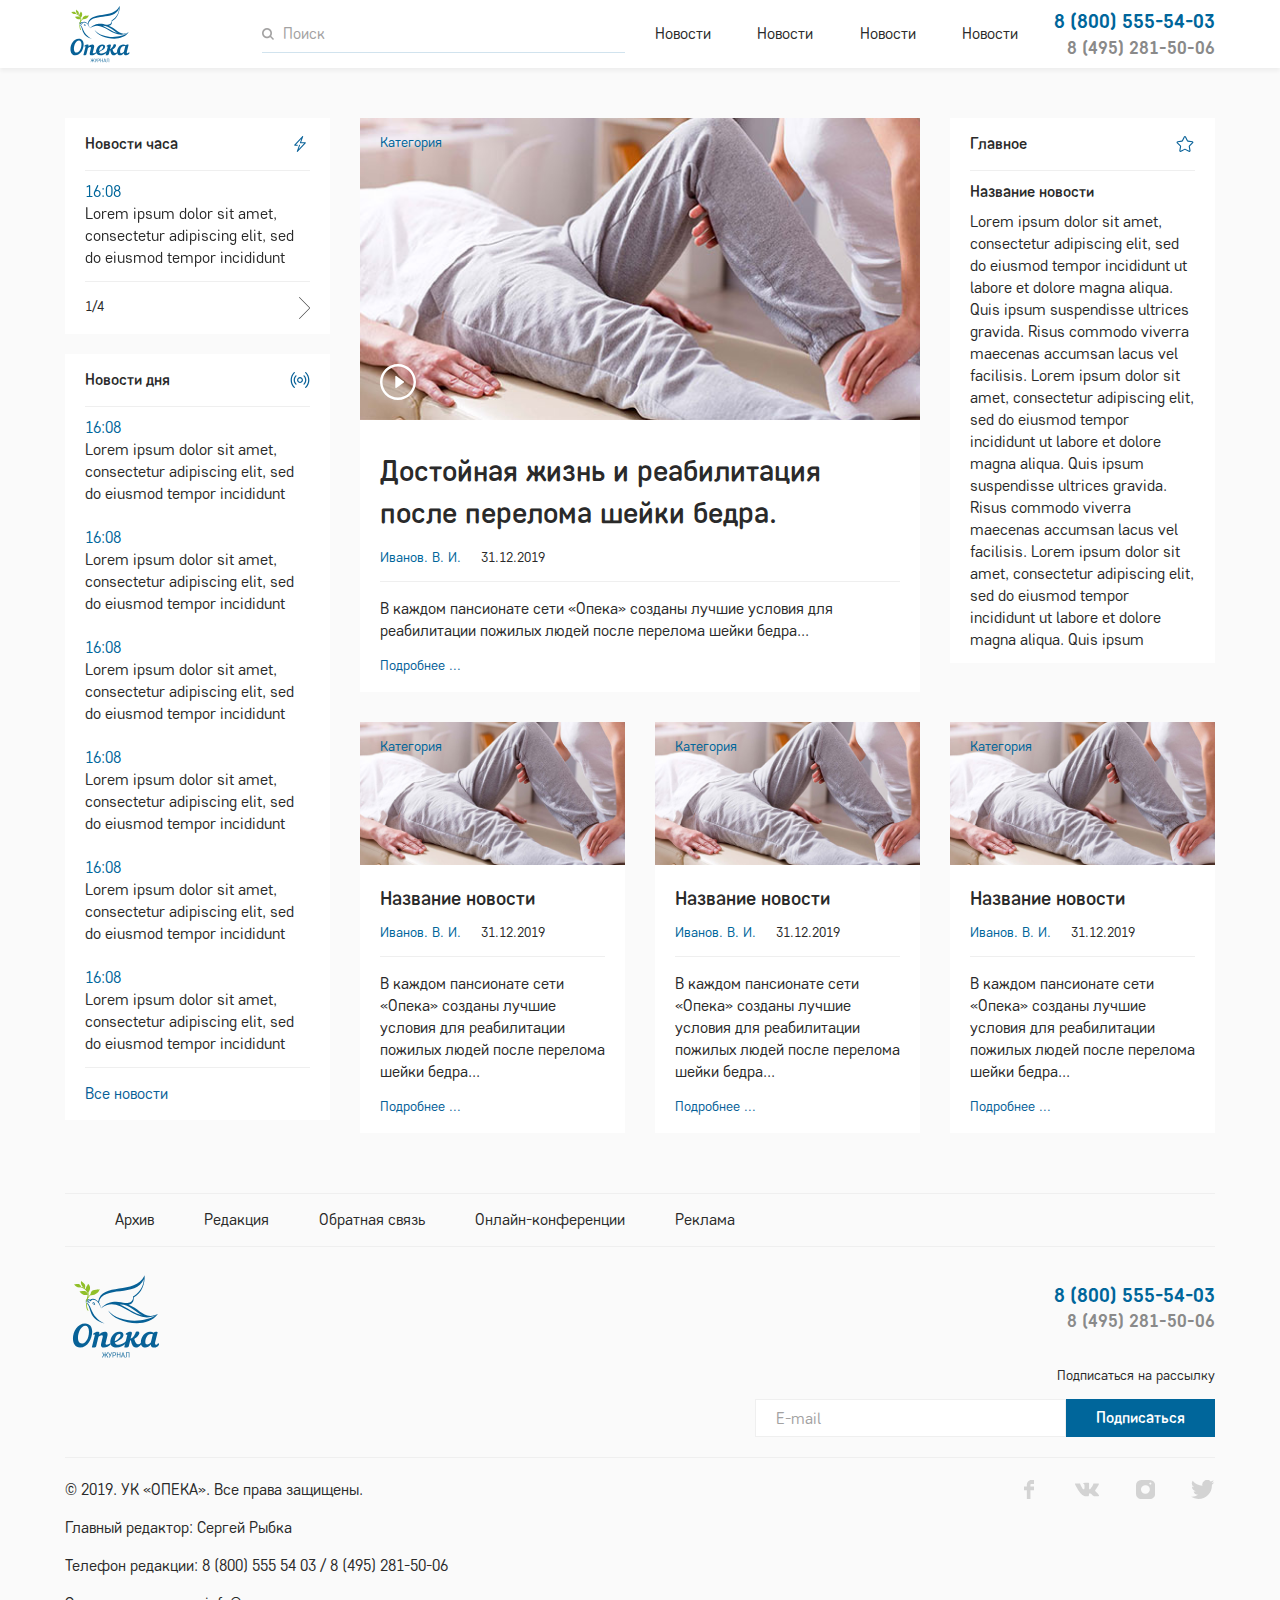
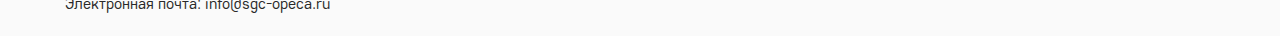
==== index.html @ a3ef5c1b "dementia" ====
<!DOCTYPE html>
<html lang="ru">

<head>

	<meta charset="utf-8">
	<!-- <base href="/"> -->

	<title>Опека - новости</title>
	<meta name="description" content="">

	<meta http-equiv="X-UA-Compatible" content="IE=edge">
	<meta name="viewport" content="width=device-width, initial-scale=1, maximum-scale=1">

	<link rel="apple-touch-icon" sizes="180x180" href="apple-touch-icon.png">
	<link rel="icon" type="image/png" sizes="32x32" href="favicon-32x32.png">
	<link rel="icon" type="image/png" sizes="16x16" href="favicon-16x16.png">
	<link rel="manifest" href="site.webmanifest">
	<link rel="mask-icon" href="safari-pinned-tab.svg" color="#5bbad5">
	<meta name="msapplication-TileColor" content="#2b5797">
	<meta name="theme-color" content="#ffffff">

	<link rel="stylesheet" href="css/main.min.css">

</head>

<body>

	<header class="header">
		<div class="container">
			<div class="row d-flex align-items-center">
				<div class="col-xl-2 col-lg-2">
					<a href="#" class="logo"><img src="img/logo.svg" alt="Опека"></a>
				</div>
				<div class="col-xl-4 col-lg-3">
					<form action="" class="form form_search">
						<input type="text" class="form__input" placeholder="Поиск">
					</form>
				</div>

				<div class="col-xl-4 col-lg-4">
					<nav class="header__menu">
						<ul>
							<li><a href="#">Новости</a></li>
							<li><a href="#">Новости</a></li>
							<li><a href="#">Новости</a></li>
							<li><a href="#">Новости</a></li>
						</ul>
					</nav>
				</div>

				<div class="col-xl-2 col-lg-3">
					<div class="header__phones">
						<div class="header__phones_main"><a href="tel:">8 (800) 555-54-03</a></div>
						<div><a href="tel:">8 (495) 281-50-06</a></div>
					</div>
				</div>

				<div class="menu-btn">
					<i></i>
				</div>
			</div>
		</div>
	</header>


	<div class="mobile-menu">
		<div class="mobile-menu__inner">
			<nav class="menu">
				<ul>
					<li><a href="#">Главная</a></li>
					<li><a href="#">Архив</a></li>
					<li><a href="#">Редакция</a></li>
					<li><a href="#">Обратная связь</a></li>
					<li><a href="#">Онлайн-конференции</a></li>
					<li><a href="#">Реклама</a></li>
				</ul>
			</nav>
		</div>
	</div>



	<main class="main">
		<div class="container">
			<div class="row">
				<div class="col-lg-9 order-lg-12">
					<div class="row">
						<div class="col-lg-8">
							<div class="card card_featured">
								<div class="card__term"><a href="#">Категория</a></div>
								<div class="card__img">
									<img src="img/news.jpg" alt="Опека">

									<div class="card__img-btn" data-fancybox href="https://www.youtube.com/watch?v=ORbg3fAE2SU">
										<svg>
											<use xlink:href="img/sprite.svg#play-white" />
										</svg>
									</div>

								</div>
								<div class="card__inner">
									<div class="card__heading"><a href="#">Достойная жизнь и реабилитация после перелома шейки бедра.</a></div>

									<div class="card__meta">
										<div class="card__meta-author">Иванов. В. И.</div>
										<div class="card__meta-date">31.12.2019</div>
									</div>
	
									<div class="card__content">
										В каждом пансионате сети «Опека» созданы лучшие условия для реабилитации пожилых людей после перелома шейки бедра...
										
										<div>
											<a href="#" class="card__link">Подробнее ...</a>
										</div>
									</div>
								</div>
							</div>
						</div>

						<div class="col-lg-4">
							<div class="link-block">
								<div class="link-block__title">
									Главное
		
									<div class="link-block__icon">
										<svg>
											<use xlink:href="img/sprite.svg#star" />
										</svg>
									</div>
								</div>
		
								<div class="link-block__inner">
		
									<a href="#" class="link-block__item">
										<div class="link-block__item-heading">Название новости</div>
										Lorem ipsum dolor sit amet, consectetur adipiscing elit, sed do eiusmod tempor incididunt ut labore et dolore magna aliqua. Quis ipsum suspendisse ultrices gravida. Risus commodo viverra maecenas accumsan lacus vel facilisis. Lorem ipsum dolor sit amet, consectetur adipiscing elit, sed do eiusmod tempor incididunt ut labore et dolore magna aliqua. Quis ipsum suspendisse ultrices gravida. Risus commodo viverra maecenas accumsan lacus vel facilisis. Lorem ipsum dolor sit amet, consectetur adipiscing elit, sed do eiusmod tempor incididunt ut labore et dolore magna aliqua. Quis ipsum
									</a>
		
								</div>
							</div>
						</div>
						
					</div>
					
					<div class="row">
						<div class="col-md-4">
							<div class="card">
								<div class="card__term"><a href="#">Категория</a></div>
								<div class="card__img"><img src="img/news.jpg" alt="Опека"></div>
								<div class="card__inner">
									<div class="card__heading"><a href="#">Название новости</a></div>

									<div class="card__meta">
										<div class="card__meta-author">Иванов. В. И.</div>
										<div class="card__meta-date">31.12.2019</div>
									</div>
	
									<div class="card__content">
										В каждом пансионате сети «Опека» созданы лучшие условия для реабилитации пожилых людей после перелома шейки бедра...
										
										<div>
											<a href="#" class="card__link">Подробнее ...</a>
										</div>
									</div>
								</div>
							</div>
						</div>

						<div class="col-md-4">
							<div class="card">
								<div class="card__term"><a href="#">Категория</a></div>
								<div class="card__img"><img src="img/news.jpg" alt="Опека"></div>
								<div class="card__inner">
									<div class="card__heading"><a href="#">Название новости</a></div>

									<div class="card__meta">
										<div class="card__meta-author">Иванов. В. И.</div>
										<div class="card__meta-date">31.12.2019</div>
									</div>
	
									<div class="card__content">
										В каждом пансионате сети «Опека» созданы лучшие условия для реабилитации пожилых людей после перелома шейки бедра...
										
										<div>
											<a href="#" class="card__link">Подробнее ...</a>
										</div>
									</div>
								</div>
							</div>
						</div>

						<div class="col-md-4">
							<div class="card">
								<div class="card__term"><a href="#">Категория</a></div>
								<div class="card__img"><img src="img/news.jpg" alt="Опека"></div>
								<div class="card__inner">
									<div class="card__heading"><a href="#">Название новости</a></div>

									<div class="card__meta">
										<div class="card__meta-author">Иванов. В. И.</div>
										<div class="card__meta-date">31.12.2019</div>
									</div>
	
									<div class="card__content">
										В каждом пансионате сети «Опека» созданы лучшие условия для реабилитации пожилых людей после перелома шейки бедра...
										
										<div>
											<a href="#" class="card__link">Подробнее ...</a>
										</div>
									</div>
								</div>
							</div>
						</div>
					</div>
				</div>

				<div class="col-lg-3 order-lg-1">
					<div class="link-block link-block_slider">
						<div class="link-block__title">
							Новости часа

							<div class="link-block__icon">
								<svg>
									<use xlink:href="img/sprite.svg#bolt" />
								</svg>
							</div>
						</div>


						<div class="link-block__inner">
							<a href="#" class="link-block__item">
								<div class="link-block__item-date">16:08</div>
								Lorem ipsum dolor sit amet, consectetur adipiscing elit, sed do eiusmod tempor incididunt
							</a>

							<a href="#" class="link-block__item">
								<div class="link-block__item-date">16:08</div>
								Lorem ipsum dolor sit amet, consectetur adipiscing elit, sed do eiusmod tempor incididunt
							</a>

							<a href="#" class="link-block__item">
								<div class="link-block__item-date">16:08</div>
								Lorem ipsum dolor sit amet, consectetur adipiscing elit, sed do eiusmod tempor incididunt
							</a>

							<a href="#" class="link-block__item">
								<div class="link-block__item-date">16:08</div>
								Lorem ipsum dolor sit amet, consectetur adipiscing elit, sed do eiusmod tempor incididunt
							</a>

						</div>

						<div class="link-block__footer">
							<div class="link-block__footer-nav"><span>1</span>/5</div>

							<div class="link-block__footer-next"></div>
						</div>
					</div>

					<div class="link-block">
						<div class="link-block__title">
							Новости дня

							<div class="link-block__icon">
								<svg>
									<use xlink:href="img/sprite.svg#echo" />
								</svg>
							</div>
						</div>

						<div class="link-block__inner">

							<a href="#" class="link-block__item">
								<div class="link-block__item-date">16:08</div>
								Lorem ipsum dolor sit amet, consectetur adipiscing elit, sed do eiusmod tempor incididunt
							</a>

							<a href="#" class="link-block__item">
								<div class="link-block__item-date">16:08</div>
								Lorem ipsum dolor sit amet, consectetur adipiscing elit, sed do eiusmod tempor incididunt
							</a>

							<a href="#" class="link-block__item">
								<div class="link-block__item-date">16:08</div>
								Lorem ipsum dolor sit amet, consectetur adipiscing elit, sed do eiusmod tempor incididunt
							</a>

							<a href="#" class="link-block__item">
								<div class="link-block__item-date">16:08</div>
								Lorem ipsum dolor sit amet, consectetur adipiscing elit, sed do eiusmod tempor incididunt
							</a>

							<a href="#" class="link-block__item">
								<div class="link-block__item-date">16:08</div>
								Lorem ipsum dolor sit amet, consectetur adipiscing elit, sed do eiusmod tempor incididunt
							</a>

							<a href="#" class="link-block__item">
								<div class="link-block__item-date">16:08</div>
								Lorem ipsum dolor sit amet, consectetur adipiscing elit, sed do eiusmod tempor incididunt
							</a>

						</div>


						<div class="link-block__footer">
							<a href="#">Все новости</a>
						</div>
					</div>
				</div>
			</div>
		</div>
	</main>


	<footer class="footer">
		<div class="container">
			<div class="row">
				<div class="col-md-12">
					<div class="footer__menu">
						<ul>
							<li><a href="#">Архив</a></li>
							<li><a href="#">Редакция</a></li>
							<li><a href="#">Обратная связь</a></li>
							<li><a href="#">Онлайн-конференции</a></li>
							<li><a href="#">Реклама</a></li>
						</ul>
					</div>
				</div>
			</div>

			<div class="row">
				<div class="col-xl-10 col-lg-6">
					<div class="logo"><img src="img/logo.svg" alt="Опека"></div>
				</div>

				<div class="col-xl-2 col-lg-6">
					<div class="footer__phones">
						<div class="footer__phones_main"><a href="tel:">8 (800) 555-54-03</a></div>
						<div><a href="tel:">8 (495) 281-50-06</a></div>
					</div>
				</div>
			</div>

			<div class="row">
				<div class="col-lg-12">
					<form action="" class="form form_sub">
						<div class="form__heading">Подписаться на рассылку</div>
						<div class="d-flex">
							<input type="text" class="form__input" placeholder="E-mail">
							<button class="btn">Подписаться</button>
						</div>
					</form>
				</div>
			</div>


			<div class="row">
				<div class="col-lg-12">
					<div class="footer__foot">
						<div class="row">
							
							<div class="col-lg-6 order-lg-12">
								<ul class="soc">
									<li><a href="#"><svg id="Layer_1" data-name="Layer 1" xmlns="http://www.w3.org/2000/svg" viewBox="0 0 10.9 20.1"> <defs><style>.cls-1{fill:#d3d3d3}</style></defs><title>soc-vk</title> <path class="cls-1" d="M3,20.1V10.9H0V6.8H3V5.2C3,2.5,5,0,7.6,0h3.3V4.1H7.6a1,1,0,0,0-.8,1.1V6.8h4.1v4.1H6.8v9.2H3Z"/> </svg></a></li>
									<li><a href="#"><svg id="Layer_1" data-name="Layer 1" xmlns="http://www.w3.org/2000/svg" viewBox="0 0 22 12.6"> <defs><style>.cls-1{fill:#d3d3d3}</style></defs><title>soc-vk</title> <path class="cls-1" d="M21.9,11.3H21.8a11.4,11.4,0,0,0-2.2-2.5H19.6l-0.9-.9a0.9,0.9,0,0,1-.2-0.9,8.6,8.6,0,0,1,1-1.5l0.7-1q2-2.6,1.7-3.4H21.9l-0.4-.2H16.9V1a18.7,18.7,0,0,1-1.2,2.6L14.8,4.8l-0.6.8L13.8,6H13.3L13,5.8a1.2,1.2,0,0,1-.1-0.4V4.9c0-.1,0-0.3,0-0.5V3.9q0-.4,0-0.9V2.1q0-.3,0-0.6a2.6,2.6,0,0,0,0-.5V0.6l-0.2-.3-0.4-.2H10.6A7.5,7.5,0,0,0,7.8.3l-0.4.3Q7.2,0.9,7.4.9a1.4,1.4,0,0,1,1,.5H8.4L8.6,2.1a5.3,5.3,0,0,1,.1.8,8.8,8.8,0,0,1,0,1.4V5.2a1.9,1.9,0,0,1-.2.5V6H7.9L7.5,6,7,5.6,6.5,4.8,5.8,3.6,5.6,3.2,5.2,2.3,4.7,1.1,4.4,0.8H0.7A0.8,0.8,0,0,0,.1.8H0V1.4Q0.8,3,1.6,4.5L3,6.9,4.2,8.6,5,9.7,5.3,10l0.3,0.3,0.8,0.7,1.2,0.8,1.5,0.6,1.7,0.2h1.3l0.6-.3h0V12a1.2,1.2,0,0,0,0-.3,3.8,3.8,0,0,1,.1-0.9l0.2-.6,0.2-.3,0.2-.2h0.1a0.7,0.7,0,0,1,.6.2L15,10.5l0.8,0.9,0.8,0.7h0.2l0.6,0.3h4.2L22,12a0.9,0.9,0,0,0,0-.4V11.3h0Zm0,0"/> </svg></a></li>
									<li><a href="#"><svg id="Layer_1" data-name="Layer 1" xmlns="http://www.w3.org/2000/svg" viewBox="0 0 18.8 18.8"> <defs><style>.cls-1{fill:#d3d3d3}</style></defs><title>soc-insta</title> <path class="cls-1" d="M13.7,0H5.1A5.1,5.1,0,0,0,0,5.1v8.7a5.1,5.1,0,0,0,5.1,5.1h8.7a5.1,5.1,0,0,0,5.1-5.1V5.1A5.1,5.1,0,0,0,13.7,0ZM12.8,11.9a4.2,4.2,0,0,1-2.8,1.7H9.4a4.2,4.2,0,0,1-.6-8.4h1.2A4.2,4.2,0,0,1,12.8,11.9Zm2.1-7.6a1,1,0,1,1,.3-0.7A1,1,0,0,1,14.9,4.3Z"/> </svg></a></li>
									<li><a href="#"><svg id="Layer_1" data-name="Layer 1" xmlns="http://www.w3.org/2000/svg" viewBox="0 0 21.6 17.6"> <defs><style>.cls-1{fill:#d3d3d3}</style></defs><title>soc-tw</title> <path class="cls-1" d="M21.6,2.1a8.9,8.9,0,0,1-2.5.7A4.5,4.5,0,0,0,21,.3a8.9,8.9,0,0,1-2.8,1.1,4.4,4.4,0,0,0-7.6,4A12.6,12.6,0,0,1,1.5.8,4.4,4.4,0,0,0,2.9,6.7a4.4,4.4,0,0,1-2-.6h0a4.4,4.4,0,0,0,3.6,4.3l-1.2.2H2.4a4.4,4.4,0,0,0,4.1,3.1,8.9,8.9,0,0,1-5.5,1.9H0a12.6,12.6,0,0,0,6.8,2A12.5,12.5,0,0,0,19.4,4.9c0-.2,0-0.4,0-0.6a9,9,0,0,0,2.2-2.3h0Zm0,0"/> </svg></a></li>
								</ul>
							</div>

							<div class="col-lg-6 order-lg-1">
								<div class="footer__info">
									<p>© 2019. УК «ОПЕКА». Все права защищены.</p>
			
									<p>Главный редактор: Сергей Рыбка</p>
									
									<p>Телефон редакции: <a href="tel:">8 (800) 555 54 03</a> / <a href="tel:">8 (495) 281-50-06</a></p>
				
									<p>Электронная почта: <a href="mailto:info@sgc-opeca.ru">info@sgc-opeca.ru</a></a></p>
								</div>
							</div>
						</div>
					</div>
				</div>
			</div>

			
		</div>
		
	</footer>


	<script src="js/scripts.min.js"></script>
</body>
</html>
---- css/main.min.css ----
.slick-slider{position:relative;display:block;box-sizing:border-box;-webkit-user-select:none;-moz-user-select:none;-ms-user-select:none;user-select:none;-webkit-touch-callout:none;-khtml-user-select:none;-ms-touch-action:pan-y;touch-action:pan-y;-webkit-tap-highlight-color:transparent}.slick-list{position:relative;display:block;overflow:hidden;margin:0;padding:0}.slick-list:focus{outline:0}.slick-list.dragging{cursor:pointer;cursor:hand}.slick-slider .slick-list,.slick-slider .slick-track{-webkit-transform:translate3d(0,0,0);-moz-transform:translate3d(0,0,0);-ms-transform:translate3d(0,0,0);-o-transform:translate3d(0,0,0);transform:translate3d(0,0,0)}.slick-track{position:relative;top:0;left:0;display:block;margin-left:auto;margin-right:auto}.slick-track:after,.slick-track:before{display:table;content:''}.slick-track:after{clear:both}.slick-loading .slick-track{visibility:hidden}.slick-slide{display:none;float:left;height:100%;min-height:1px}[dir=rtl] .slick-slide{float:right}.slick-slide img{display:block}.slick-slide.slick-loading img{display:none}.slick-slide.dragging img{pointer-events:none}.slick-initialized .slick-slide{display:block}.slick-loading .slick-slide{visibility:hidden}.slick-vertical .slick-slide{display:block;height:auto;border:1px solid transparent}.slick-arrow.slick-hidden{display:none}body.compensate-for-scrollbar{overflow:hidden}.fancybox-active{height:auto}.fancybox-is-hidden{left:-9999px;margin:0;position:absolute!important;top:-9999px;visibility:hidden}.fancybox-container{-webkit-backface-visibility:hidden;height:100%;left:0;outline:0;position:fixed;-webkit-tap-highlight-color:transparent;top:0;-ms-touch-action:manipulation;touch-action:manipulation;transform:translateZ(0);width:100%;z-index:99992}.fancybox-container *{box-sizing:border-box}.fancybox-bg,.fancybox-inner,.fancybox-outer,.fancybox-stage{bottom:0;left:0;position:absolute;right:0;top:0}.fancybox-outer{-webkit-overflow-scrolling:touch;overflow-y:auto}.fancybox-bg{background:#1e1e1e;opacity:0;transition-duration:inherit;transition-property:opacity;transition-timing-function:cubic-bezier(.47,0,.74,.71)}.fancybox-is-open .fancybox-bg{opacity:.9;transition-timing-function:cubic-bezier(.22,.61,.36,1)}.fancybox-caption,.fancybox-infobar,.fancybox-navigation .fancybox-button,.fancybox-toolbar{direction:ltr;opacity:0;position:absolute;transition:opacity .25s ease,visibility 0s ease .25s;visibility:hidden;z-index:99997}.fancybox-show-caption .fancybox-caption,.fancybox-show-infobar .fancybox-infobar,.fancybox-show-nav .fancybox-navigation .fancybox-button,.fancybox-show-toolbar .fancybox-toolbar{opacity:1;transition:opacity .25s ease 0s,visibility 0s ease 0s;visibility:visible}.fancybox-infobar{color:#ccc;font-size:13px;-webkit-font-smoothing:subpixel-antialiased;height:44px;left:0;line-height:44px;min-width:44px;mix-blend-mode:difference;padding:0 10px;pointer-events:none;top:0;-webkit-touch-callout:none;-webkit-user-select:none;-moz-user-select:none;-ms-user-select:none;user-select:none}.fancybox-toolbar{right:0;top:0}.fancybox-stage{direction:ltr;overflow:visible;transform:translateZ(0);z-index:99994}.fancybox-is-open .fancybox-stage{overflow:hidden}.fancybox-slide{-webkit-backface-visibility:hidden;display:none;height:100%;left:0;outline:0;overflow:auto;-webkit-overflow-scrolling:touch;padding:44px;position:absolute;text-align:center;top:0;transition-property:transform,opacity;white-space:normal;width:100%;z-index:99994}.fancybox-slide:before{content:"";display:inline-block;font-size:0;height:100%;vertical-align:middle;width:0}.fancybox-is-sliding .fancybox-slide,.fancybox-slide--current,.fancybox-slide--next,.fancybox-slide--previous{display:block}.fancybox-slide--image{overflow:hidden;padding:44px 0}.fancybox-slide--image:before{display:none}.fancybox-slide--html{padding:6px}.fancybox-content{background:#fff;display:inline-block;margin:0;max-width:100%;overflow:auto;-webkit-overflow-scrolling:touch;padding:44px;position:relative;text-align:left;vertical-align:middle}.fancybox-slide--image .fancybox-content{animation-timing-function:cubic-bezier(.5,0,.14,1);-webkit-backface-visibility:hidden;background:0 0;background-repeat:no-repeat;background-size:100% 100%;left:0;max-width:none;overflow:visible;padding:0;position:absolute;top:0;transform-origin:top left;transition-property:transform,opacity;-webkit-user-select:none;-moz-user-select:none;-ms-user-select:none;user-select:none;z-index:99995}.fancybox-can-zoomOut .fancybox-content{cursor:zoom-out}.fancybox-can-zoomIn .fancybox-content{cursor:zoom-in}.fancybox-can-pan .fancybox-content,.fancybox-can-swipe .fancybox-content{cursor:grab}.fancybox-is-grabbing .fancybox-content{cursor:grabbing}.fancybox-container [data-selectable=true]{cursor:text}.fancybox-image,.fancybox-spaceball{background:0 0;border:0;height:100%;left:0;margin:0;max-height:none;max-width:none;padding:0;position:absolute;top:0;-webkit-user-select:none;-moz-user-select:none;-ms-user-select:none;user-select:none;width:100%}.fancybox-spaceball{z-index:1}.fancybox-slide--iframe .fancybox-content,.fancybox-slide--map .fancybox-content,.fancybox-slide--pdf .fancybox-content,.fancybox-slide--video .fancybox-content{height:100%;overflow:visible;padding:0;width:100%}.fancybox-slide--video .fancybox-content{background:#000}.fancybox-slide--map .fancybox-content{background:#e5e3df}.fancybox-slide--iframe .fancybox-content{background:#fff}.fancybox-iframe,.fancybox-video{background:0 0;border:0;display:block;height:100%;margin:0;overflow:hidden;padding:0;width:100%}.fancybox-iframe{left:0;position:absolute;top:0}.fancybox-error{background:#fff;cursor:default;max-width:400px;padding:40px;width:100%}.fancybox-error p{color:#444;font-size:16px;line-height:20px;margin:0;padding:0}.fancybox-button{background:rgba(30,30,30,.6);border:0;border-radius:0;box-shadow:none;cursor:pointer;display:inline-block;height:44px;margin:0;padding:10px;position:relative;transition:color .2s;vertical-align:top;visibility:inherit;width:44px}.fancybox-button,.fancybox-button:link,.fancybox-button:visited{color:#ccc}.fancybox-button:hover{color:#fff}.fancybox-button:focus{outline:0}.fancybox-button.fancybox-focus{outline:1px dotted}.fancybox-button[disabled],.fancybox-button[disabled]:hover{color:#888;cursor:default;outline:0}.fancybox-button div{height:100%}.fancybox-button svg{display:block;height:100%;overflow:visible;position:relative;width:100%}.fancybox-button svg path{fill:currentColor;stroke-width:0}.fancybox-button--fsenter svg:nth-child(2),.fancybox-button--fsexit svg:first-child,.fancybox-button--pause svg:first-child,.fancybox-button--play svg:nth-child(2){display:none}.fancybox-progress{background:#ff5268;height:2px;left:0;position:absolute;right:0;top:0;transform:scaleX(0);transform-origin:0;transition-property:transform;transition-timing-function:linear;z-index:99998}.fancybox-close-small{background:0 0;border:0;border-radius:0;color:#ccc;cursor:pointer;opacity:.8;padding:8px;position:absolute;right:-12px;top:-44px;z-index:401}.fancybox-close-small:hover{color:#fff;opacity:1}.fancybox-slide--html .fancybox-close-small{color:currentColor;padding:10px;right:0;top:0}.fancybox-slide--image.fancybox-is-scaling .fancybox-content{overflow:hidden}.fancybox-is-scaling .fancybox-close-small,.fancybox-is-zoomable.fancybox-can-pan .fancybox-close-small{display:none}.fancybox-navigation .fancybox-button{background-clip:content-box;height:100px;opacity:0;position:absolute;top:calc(50% - 50px);width:70px}.fancybox-navigation .fancybox-button div{padding:7px}.fancybox-navigation .fancybox-button--arrow_left{left:0;left:env(safe-area-inset-left);padding:31px 26px 31px 6px}.fancybox-navigation .fancybox-button--arrow_right{padding:31px 6px 31px 26px;right:0;right:env(safe-area-inset-right)}.fancybox-caption{background:linear-gradient(0deg,rgba(0,0,0,.85) 0,rgba(0,0,0,.3) 50%,rgba(0,0,0,.15) 65%,rgba(0,0,0,.075) 75.5%,rgba(0,0,0,.037) 82.85%,rgba(0,0,0,.019) 88%,transparent);bottom:0;color:#eee;font-size:14px;font-weight:400;left:0;line-height:1.5;padding:75px 44px 25px;pointer-events:none;right:0;text-align:center;z-index:99996}@supports (padding:max(0px)){.fancybox-caption{padding:75px max(44px,env(safe-area-inset-right)) max(25px,env(safe-area-inset-bottom)) max(44px,env(safe-area-inset-left))}}.fancybox-caption--separate{margin-top:-50px}.fancybox-caption__body{max-height:50vh;overflow:auto;pointer-events:all}.fancybox-caption a,.fancybox-caption a:link,.fancybox-caption a:visited{color:#ccc;text-decoration:none}.fancybox-caption a:hover{color:#fff;text-decoration:underline}.fancybox-loading{animation:a 1s linear infinite;background:0 0;border:4px solid #888;border-bottom-color:#fff;border-radius:50%;height:50px;left:50%;margin:-25px 0 0 -25px;opacity:.7;padding:0;position:absolute;top:50%;width:50px;z-index:99999}@keyframes a{to{transform:rotate(1turn)}}.fancybox-animated{transition-timing-function:cubic-bezier(0,0,.25,1)}.fancybox-fx-slide.fancybox-slide--previous{opacity:0;transform:translate3d(-100%,0,0)}.fancybox-fx-slide.fancybox-slide--next{opacity:0;transform:translate3d(100%,0,0)}.fancybox-fx-slide.fancybox-slide--current{opacity:1;transform:translateZ(0)}.fancybox-fx-fade.fancybox-slide--next,.fancybox-fx-fade.fancybox-slide--previous{opacity:0;transition-timing-function:cubic-bezier(.19,1,.22,1)}.fancybox-fx-fade.fancybox-slide--current{opacity:1}.fancybox-fx-zoom-in-out.fancybox-slide--previous{opacity:0;transform:scale3d(1.5,1.5,1.5)}.fancybox-fx-zoom-in-out.fancybox-slide--next{opacity:0;transform:scale3d(.5,.5,.5)}.fancybox-fx-zoom-in-out.fancybox-slide--current{opacity:1;transform:scaleX(1)}.fancybox-fx-rotate.fancybox-slide--previous{opacity:0;transform:rotate(-1turn)}.fancybox-fx-rotate.fancybox-slide--next{opacity:0;transform:rotate(1turn)}.fancybox-fx-rotate.fancybox-slide--current{opacity:1;transform:rotate(0)}.fancybox-fx-circular.fancybox-slide--previous{opacity:0;transform:scale3d(0,0,0) translate3d(-100%,0,0)}.fancybox-fx-circular.fancybox-slide--next{opacity:0;transform:scale3d(0,0,0) translate3d(100%,0,0)}.fancybox-fx-circular.fancybox-slide--current{opacity:1;transform:scaleX(1) translateZ(0)}.fancybox-fx-tube.fancybox-slide--previous{transform:translate3d(-100%,0,0) scale(.1) skew(-10deg)}.fancybox-fx-tube.fancybox-slide--next{transform:translate3d(100%,0,0) scale(.1) skew(10deg)}.fancybox-fx-tube.fancybox-slide--current{transform:translateZ(0) scale(1)}@media (max-height:576px){.fancybox-slide{padding-left:6px;padding-right:6px}.fancybox-slide--image{padding:6px 0}.fancybox-close-small{right:-6px}.fancybox-slide--image .fancybox-close-small{background:#4e4e4e;color:#f2f4f6;height:36px;opacity:1;padding:6px;right:0;top:0;width:36px}.fancybox-caption{padding-left:12px;padding-right:12px}@supports (padding:max(0px)){.fancybox-caption{padding-left:max(12px,env(safe-area-inset-left));padding-right:max(12px,env(safe-area-inset-right))}}}.fancybox-share{background:#f4f4f4;border-radius:3px;max-width:90%;padding:30px;text-align:center}.fancybox-share h1{color:#222;font-size:35px;font-weight:700;margin:0 0 20px}.fancybox-share p{margin:0;padding:0}.fancybox-share__button{border:0;border-radius:3px;display:inline-block;font-size:14px;font-weight:700;line-height:40px;margin:0 5px 10px;min-width:130px;padding:0 15px;text-decoration:none;transition:all .2s;-webkit-user-select:none;-moz-user-select:none;-ms-user-select:none;user-select:none;white-space:nowrap}.fancybox-share__button:link,.fancybox-share__button:visited{color:#fff}.fancybox-share__button:hover{text-decoration:none}.fancybox-share__button--fb{background:#3b5998}.fancybox-share__button--fb:hover{background:#344e86}.fancybox-share__button--pt{background:#bd081d}.fancybox-share__button--pt:hover{background:#aa0719}.fancybox-share__button--tw{background:#1da1f2}.fancybox-share__button--tw:hover{background:#0d95e8}.fancybox-share__button svg{height:25px;margin-right:7px;position:relative;top:-1px;vertical-align:middle;width:25px}.fancybox-share__button svg path{fill:#fff}.fancybox-share__input{background:0 0;border:0;border-bottom:1px solid #d7d7d7;border-radius:0;color:#5d5b5b;font-size:14px;margin:10px 0 0;outline:0;padding:10px 15px;width:100%}.fancybox-thumbs{background:#ddd;bottom:0;display:none;margin:0;-webkit-overflow-scrolling:touch;-ms-overflow-style:-ms-autohiding-scrollbar;padding:2px 2px 4px;position:absolute;right:0;-webkit-tap-highlight-color:transparent;top:0;width:212px;z-index:99995}.fancybox-thumbs-x{overflow-x:auto;overflow-y:hidden}.fancybox-show-thumbs .fancybox-thumbs{display:block}.fancybox-show-thumbs .fancybox-inner{right:212px}.fancybox-thumbs__list{font-size:0;height:100%;list-style:none;margin:0;overflow-x:hidden;overflow-y:auto;padding:0;position:absolute;position:relative;white-space:nowrap;width:100%}.fancybox-thumbs-x .fancybox-thumbs__list{overflow:hidden}.fancybox-thumbs-y .fancybox-thumbs__list::-webkit-scrollbar{width:7px}.fancybox-thumbs-y .fancybox-thumbs__list::-webkit-scrollbar-track{background:#fff;border-radius:10px;box-shadow:inset 0 0 6px rgba(0,0,0,.3)}.fancybox-thumbs-y .fancybox-thumbs__list::-webkit-scrollbar-thumb{background:#2a2a2a;border-radius:10px}.fancybox-thumbs__list a{-webkit-backface-visibility:hidden;backface-visibility:hidden;background-color:rgba(0,0,0,.1);background-position:50%;background-repeat:no-repeat;background-size:cover;cursor:pointer;float:left;height:75px;margin:2px;max-height:calc(100% - 8px);max-width:calc(50% - 4px);outline:0;overflow:hidden;padding:0;position:relative;-webkit-tap-highlight-color:transparent;width:100px}.fancybox-thumbs__list a:before{border:6px solid #ff5268;bottom:0;content:"";left:0;opacity:0;position:absolute;right:0;top:0;transition:all .2s cubic-bezier(.25,.46,.45,.94);z-index:99991}.fancybox-thumbs__list a:focus:before{opacity:.5}.fancybox-thumbs__list a.fancybox-thumbs-active:before{opacity:1}@media (max-width:576px){.fancybox-thumbs{width:110px}.fancybox-show-thumbs .fancybox-inner{right:110px}.fancybox-thumbs__list a{max-width:calc(100% - 10px)}}.text-accent{color:#00669b!important}.invert *{color:#fff!important}.text-blue{color:#068}.text-green{color:#b1d460!important}.text-red{color:#f17a89}.text-right{text-align:right}p.lg{font-size:18px}.btn{padding-left:30px;padding-right:30px;color:#fff;background-color:#00669b;font-weight:500;border:0;height:38px;-webkit-transition:.3s ease;-o-transition:.3s ease;transition:.3s ease;cursor:pointer}.btn:hover{opacity:.9}.btn.btn_trans{display:inline-block;border:1px solid #d1e3ee;background-color:transparent;font-size:14px;color:#1f6b9d;line-height:38px;text-decoration:none}.btn.btn_trans:hover{border-color:#00669b;color:#00669b}.btn.btn_plus{position:relative;padding-left:42px}.btn.btn_plus:before{content:'';display:block;width:1px;height:13px;position:absolute;top:12px;left:23px;background-color:#fff}.btn.btn_plus:after{content:'';display:block;width:1px;height:13px;position:absolute;top:12px;background-color:#fff;left:23px;-webkit-transform:rotate(90deg);-ms-transform:rotate(90deg);transform:rotate(90deg)}.icon-round{display:inline-block;width:66px;height:6px}.heading{color:#2a2a2a}.heading_lg{font-size:32px!important;font-weight:500;color:#2a2a2a}.heading_xmd{font-size:30px!important;font-weight:500;color:#2a2a2a}.heading_xsmd{font-size:25px!important;font-weight:500;color:#2a2a2a}.heading_md{font-size:22px!important;font-weight:500;color:#2a2a2a}.heading_icon{min-height:66px}.heading_highlighted{border-bottom:1px solid #efefef}.form__heading{font-size:14px;color:#2a2a2a}.form__input{width:100%;height:38px;border:1px solid #efefef;padding-left:20px;padding-right:20px}.form__input:focus{border-color:#00669b}.form__text{width:100%;height:100px;padding-top:15px;padding-bottom:15px;padding-left:20px;border:1px solid #efefef;padding-right:20px;max-width:100%;-webkit-transition:.3s ease;-o-transition:.3s ease;transition:.3s ease}.form__text:focus{border-color:#00669b}.form_search .form__input{font-size:16px;color:#2a2a2a;border:0;border-bottom:1px solid #d1e3ee;background-image:url(../img/zoom.png);background-position:left center;background-repeat:no-repeat;padding-left:21px;padding-right:10px;-webkit-transition:.3s ease;-o-transition:.3s ease;transition:.3s ease}.form_search .form__input:focus{border-color:#00669b}.form_comments .heading{margin-bottom:1em}.form_comments .form__input,.form_comments .form__text{margin-bottom:20px}.form_question{padding-top:30px}.form_question .heading{margin-bottom:1em}.form_question .form__input,.form_question .form__text{margin-bottom:20px}.link-block{background-color:#fff;padding-left:20px;padding-right:20px}.link-block a{font-size:16px;color:#086198;text-decoration:none}.link-block__title{font-size:16px;color:#2a2a2a;font-weight:500;display:-webkit-box;display:-webkit-flex;display:-ms-flexbox;display:flex;padding-top:15px;padding-bottom:15px;white-space:nowrap;-webkit-box-pack:justify;-webkit-justify-content:space-between;-ms-flex-pack:justify;justify-content:space-between;border-bottom:1px solid #efefef}.link-block__icon{height:16px;display:-webkit-box;display:-webkit-flex;display:-ms-flexbox;display:flex;margin:auto 0;max-width:20px}.link-block__icon svg{height:16px}.link-block__footer{padding-top:15px;padding-bottom:15px;border-top:1px solid #efefef;display:-webkit-box;display:-webkit-flex;display:-ms-flexbox;display:flex;-webkit-box-pack:justify;-webkit-justify-content:space-between;-ms-flex-pack:justify;justify-content:space-between}.link-block__footer-nav{color:#2a2a2a;font-size:14px}.link-block__footer-next{width:11px;height:22px;cursor:pointer;background-repeat:no-repeat;background-position:0 0;background-image:url(../img/next.png)}.link-block__item{color:#2a2a2a!important;font-size:16px;padding-top:10px;padding-bottom:12px;display:inline-block}.link-block__item-date{color:#00669b!important}.link-block__item-heading{color:#2a2a2a;font-size:16px;font-weight:500;margin-bottom:.5em}.cards-acrchive{background-color:#fff}.cards-acrchive__header{padding-left:20px;padding-right:20px;padding-top:20px;margin-bottom:30px}.cards-acrchive__header .heading{padding-bottom:20px;border-bottom:1px solid #efefef}.cards-acrchive__footer{padding-left:20px;padding-right:20px}.cards-acrchive__footer-inner{padding-top:30px;padding-bottom:30px;border-top:1px solid #efefef}.table-responsive{overflow-y:auto}.card{background-color:#fff;position:relative;-webkit-transition:.3s ease;-o-transition:.3s ease;transition:.3s ease}.card__term{font-size:14px;color:#00669b;position:absolute;left:20px;top:15px;z-index:2}.card__term a{color:#00669b}.card__img{position:relative}.card__img img{width:100%;height:auto}.card__img-date{position:absolute;left:20px;bottom:15px;font-size:14px;color:#2a2a2a}.card__img-btn{position:absolute;bottom:20px;left:20px;width:36px;height:36px;cursor:pointer;-webkit-transition:.3s ease;-o-transition:.3s ease;transition:.3s ease}.card__img-btn svg{width:36px;height:36px}.card__img-btn svg path{fill:#fff}.card__comments{margin-top:2em}.card__share{display:-webkit-box;display:-webkit-flex;display:-ms-flexbox;display:flex;-webkit-box-pack:justify;-webkit-justify-content:space-between;-ms-flex-pack:justify;justify-content:space-between;padding-top:1em;padding-bottom:1em}.card__share-heading{font-size:16px;color:#2a2a2a}.card__inner{padding-left:20px;padding-right:20px}.card__heading{padding-top:1em;padding-bottom:.5em;font-size:20px;color:#2a2a2a;font-weight:500}.card__heading a{color:#2a2a2a;-webkit-transition:.3s ease;-o-transition:.3s ease;transition:.3s ease;text-decoration:none}.card__heading a:hover{color:#00669b}.card__heading_icon-answers{position:relative;padding-right:160px}.card__heading_icon-answers:after{width:130px;height:76px;content:'';display:block;position:absolute;right:28px;bottom:-6px;background-image:url(../img/answers.svg);background-repeat:no-repeat;background-position:0 0}.card_featured .card__heading{font-size:30px}.card__meta{font-size:14px;border-bottom:1px solid #efefef;display:-webkit-box;display:-webkit-flex;display:-ms-flexbox;display:flex;padding-bottom:1em}.card__meta-author{color:#00669b}.card__meta-date{margin-left:20px;color:#2a2a2a}.card__meta-date span{margin-right:20px}.card__meta-tags{margin-left:20px}.card__meta-tags a{font-size:14px;color:#076197;display:inline-block}.card__meta-term{font-size:14px;color:#076197}.card__meta-term a{font-size:14px;color:#076197}.card__content{color:#2a2a2a;font-size:16px;line-height:1.375;padding-top:1em;padding-bottom:1em}.card__content p{font-size:16px;text-decoration:none;margin:1em 0}.card__content p:first-of-type{margin-top:0}.card__content p:last-of-type{margin-bottom:0}.card__content .video-block{margin:1em 0;margin-left:-20px;margin-right:-20px}.card__link{display:inline-block;margin-top:1em;font-size:14px;color:#086198}.card:hover{-webkit-box-shadow:0 3px 4px 0 rgba(0,0,0,.05);box-shadow:0 3px 4px 0 rgba(0,0,0,.05);-webkit-transform:translateY(-10px);-ms-transform:translateY(-10px);transform:translateY(-10px)}.card_single:hover{-webkit-transform:none;-ms-transform:none;transform:none;-webkit-box-shadow:none;box-shadow:none}.card_single .card__content{border-top:1px solid #efefef;border-bottom:1px solid #efefef}.card_single .card__inner{padding-bottom:35px}.card_single .card__meta{padding-top:1em}.card_archive:hover{-webkit-transform:none;-ms-transform:none;transform:none;-webkit-box-shadow:none;box-shadow:none}.card_archive .card__heading{padding-top:.5em}.card__share .ya-share2__item .ya-share2__link{width:25px;height:20px;display:block}.card__share .ya-share2__item{margin-left:25px!important;margin-right:0!important}.card__share .ya-share2__item .ya-share2__link .ya-share2__badge{display:none}.card__share .ya-share2__item.ya-share2__item_service_facebook .ya-share2__link{background:url(../img/soc-fb.png) center no-repeat!important}.card__share .ya-share2__item.ya-share2__item_service_vkontakte .ya-share2__link{background:url(../img/soc-vk.png) center no-repeat!important}.card__share .ya-share2__item.ya-share2__item_service_telegram .ya-share2__link{background:url(../img/soc-tg.png) center no-repeat!important}.card__share .ya-share2__item.ya-share2__item_service_twitter .ya-share2__link{background:url(../img/soc-tw.png) center no-repeat!important}.mobile-menu{position:fixed;display:none;left:0;width:100%;height:100%;z-index:1000;background-color:#fff;-webkit-user-select:none;-moz-user-select:none;-ms-user-select:none;user-select:none;-webkit-transition:.3s ease;-o-transition:.3s ease;transition:.3s ease;-webkit-transform:translateY(-100%);-ms-transform:translateY(-100%);transform:translateY(-100%);text-align:center;overflow:hidden}.mobile-menu .mobile-menu__inner{overflow-y:auto;overflow-x:hidden;display:-webkit-box;display:-webkit-flex;display:-ms-flexbox;display:flex;padding-bottom:59px;-webkit-box-orient:vertical;-webkit-box-direction:normal;-webkit-flex-direction:column;-ms-flex-direction:column;flex-direction:column;width:100%}.mobile-menu .menu{margin-top:auto;margin-bottom:auto}.mobile-menu .menu ul{margin:0}.mobile-menu .menu ul li{margin:1em 0;display:block;text-align:center}.mobile-menu .menu ul li a{font-size:18px;color:#00669b}.banner{background-repeat:no-repeat;background-position:center;padding-left:20px;padding-right:20px;padding-top:40px;padding-bottom:40px;background-size:cover;margin-bottom:30px}.banner__heading{font-size:30px;color:#000;border-bottom:1px solid #eaeaea;padding-bottom:.5em;margin-bottom:.5em}.banner__text{font-size:18px;color:#000;margin-bottom:1em}.video-block{position:relative}.video-block__img img{width:100%;height:auto}.video-block__btn{width:60px;height:60px;position:absolute;top:50%;left:50%;margin-top:-30px;margin-left:-30px;cursor:pointer}.video-block__btn svg{width:60px;height:60px}.qa-list{margin-top:20px}.qa-list__item{margin-bottom:55px}.qa-list__item-question{border-radius:30px 0 30px 0;background-color:#00669b;font-size:24px;font-weight:500;color:#fff;line-height:1.21;padding-left:30px;padding-right:30px;position:relative;padding-top:15px;padding-bottom:18px;margin-bottom:35px;margin-right:210px}.qa-list__item-question:after{content:'';display:block;width:19px;height:16px;background-image:url(../img/q-arr.png);position:absolute;bottom:-16px;left:0}.qa-list__item-answer{margin-left:80px;background-color:#f1f7fa;font-size:16px;color:#2a2a2a;line-height:1.375;border-radius:0 30px 0 30px;position:relative;padding-left:30px;padding-right:30px;padding-top:20px;padding-bottom:21px}.qa-list__item-answer p{font-size:16px;color:#2a2a2a}.qa-list__item-answer b{font-size:18px;color:#2a2a2a;font-weight:500;margin-top:1em}.qa-list__item-answer:after{content:'';display:block;width:19px;height:16px;background-image:url(../img/a-arr.png);position:absolute;bottom:-16px;right:0}.icon-item{margin:20px 0;display:-webkit-box;display:-webkit-flex;display:-ms-flexbox;display:flex}.icon-item__num{font-size:48px;color:#cee5f0;font-weight:500;margin-right:20px;margin-top:auto;margin-bottom:auto}.icon-item__icon{width:76px;height:76px}.icon-item__icon svg{width:76px;height:76px}.icon-item__text{padding-left:20px;font-size:18px;line-height:1.2777;color:#2a2a2a;margin-top:auto;margin-bottom:auto}.icon-item__text_lg{font-size:20px;font-weight:500}.list{list-style:none}.list li{margin:1em 0;padding-left:25px;position:relative}.list li:before{width:14px;height:1px;background-color:#76b4d0;content:'';display:block;position:absolute;top:-webkit-calc(.5em + 1px);top:calc(.5em + 1px);left:0}.list-num{list-style:none;counter-reset:li}.list-num li{font-size:16px;color:#2a2a2a;display:-webkit-box;display:-webkit-flex;display:-ms-flexbox;display:flex}.list-num li span{margin-top:auto;margin-bottom:auto}.list-num li:before{font-size:30px;font-weight:500;color:#cee5f0;margin-right:15px;margin-top:auto;margin-bottom:auto;counter-increment:li;content:counter(li,decimal-leading-zero)}.list-num_lg li{margin-bottom:1.5em}.list-num_lg li div{margin-top:auto;margin-bottom:auto;font-size:16px;color:#2a2a2a}.list-num_lg li div span{font-size:20px;color:#2a2a2a;display:block}.list-num_lg li:before{margin-top:0;margin-bottom:0;font-size:48px;line-height:1}.bottom-icon,.qa-icon{text-align:center;margin-bottom:-16px}.bottom-icon img,.qa-icon img{width:100%;height:auto;max-width:624px}.form-test .question{background-color:#efefef;margin-bottom:1px;display:-webkit-box;display:-webkit-flex;display:-ms-flexbox;display:flex;padding-left:20px;padding-right:26px;padding-top:18px;padding-bottom:18px;-webkit-box-pack:justify;-webkit-justify-content:space-between;-ms-flex-pack:justify;justify-content:space-between}.form-test .question__answers{background-color:#fff;border-radius:4px;display:-webkit-box;display:-webkit-flex;display:-ms-flexbox;display:flex;width:72px;height:21px;min-width:72px;position:relative;margin-left:75px;font-size:18px;color:#2a2a2a}.form-test .question__answers label{position:absolute;width:21px;height:21px;margin-bottom:0}.form-test .question__answers [type=radio]:not(:checked)+label:after{opacity:0}.form-test .question__answers [type=radio]:checked+label:after{opacity:1}.form-test .question__answers .radio-yes{position:absolute;width:21px;height:21px;left:0;top:0}.form-test .question__answers .radio-yes [type=radio]:checked,.form-test .question__answers .radio-yes [type=radio]:not(:checked){position:absolute;left:-9999px}.form-test .question__answers .radio-yes [type=radio]:checked+label,.form-test .question__answers .radio-yes [type=radio]:not(:checked)+label{position:absolute;left:0;top:0;cursor:pointer;display:inline-block}.form-test .question__answers .radio-yes [type=radio]:checked+label:before,.form-test .question__answers .radio-yes [type=radio]:not(:checked)+label:before{content:'';position:absolute;left:0;top:0;width:21px;height:21px;border-radius:4px;background-image:url(../img/y-1.png)}.form-test .question__answers .radio-yes [type=radio]:checked+label:after,.form-test .question__answers .radio-yes [type=radio]:not(:checked)+label:after{content:'';width:21px;height:21px;left:0;top:0;background-image:url(../img/y-2.png);position:absolute}.form-test .question__answers .radio-no{position:absolute;width:21px;height:21px;right:0;top:0}.form-test .question__answers .radio-no [type=radio]:checked,.form-test .question__answers .radio-no [type=radio]:not(:checked){position:absolute;left:-9999px}.form-test .question__answers .radio-no [type=radio]:checked+label,.form-test .question__answers .radio-no [type=radio]:not(:checked)+label{position:absolute;left:0;top:0;cursor:pointer;display:inline-block}.form-test .question__answers .radio-no [type=radio]:checked+label:before,.form-test .question__answers .radio-no [type=radio]:not(:checked)+label:before{content:'';position:absolute;left:0;top:0;width:21px;height:21px;border-radius:4px;background-image:url(../img/n-1.png)}.form-test .question__answers .radio-no [type=radio]:checked+label:after,.form-test .question__answers .radio-no [type=radio]:not(:checked)+label:after{content:'';width:21px;height:21px;left:0;top:0;background-image:url(../img/n-2.png);position:absolute}.breadcrumbs{font-size:14px;color:#2a2a2a;margin-top:32px;position:relative;top:8px}.breadcrumbs a{color:#076197}.menu-openned .mobile-menu{display:-webkit-box;display:-webkit-flex;display:-ms-flexbox;display:flex;-webkit-transform:translateY(0);-ms-transform:translateY(0);transform:translateY(0)}.menu-openned .menu-btn i{top:11px;-webkit-transform:rotate(45deg);-ms-transform:rotate(45deg);transform:rotate(45deg)}.menu-openned .menu-btn i:after{display:none}.menu-openned .menu-btn i:before{top:0;-webkit-transform:rotate(90deg);-ms-transform:rotate(90deg);transform:rotate(90deg)}@font-face{font-family:CoreSans;font-weight:400;font-style:normal;src:url(../fonts/CoreSansDS35/CoreSansDS35.eot);src:url(../fonts/CoreSansDS35/CoreSansDS35.eot?#iefix) format("embedded-opentype"),url(../fonts/CoreSansDS35/CoreSansDS35.woff) format("woff"),url(../fonts/CoreSansDS35/CoreSansDS35.ttf) format("truetype")}@font-face{font-family:CoreSans;font-weight:500;font-style:normal;src:url(../fonts/CoreSansDS45/CoreSansDS45.eot);src:url(../fonts/CoreSansDS45/CoreSansDS45.eot?#iefix) format("embedded-opentype"),url(../fonts/CoreSansDS45/CoreSansDS45.woff) format("woff"),url(../fonts/CoreSansDS45/CoreSansDS45.ttf) format("truetype")}@font-face{font-family:CoreSans;font-weight:700;font-style:normal;src:url(../fonts/CoreSansDS55/CoreSansDS55.eot);src:url(../fonts/CoreSansDS55/CoreSansDS55.eot?#iefix) format("embedded-opentype"),url(../fonts/CoreSansDS55/CoreSansDS55.woff) format("woff"),url(../fonts/CoreSansDS55/CoreSansDS55.ttf) format("truetype")}*,::after,::before{-webkit-box-sizing:border-box;box-sizing:border-box}html{font-family:sans-serif;line-height:1.15;-webkit-text-size-adjust:100%;-ms-text-size-adjust:100%;-ms-overflow-style:scrollbar;-webkit-tap-highlight-color:transparent}@-ms-viewport{width:device-width}article,aside,dialog,figcaption,figure,footer,header,hgroup,main,nav,section{display:block}body{margin:0;font-family:-apple-system,BlinkMacSystemFont,"Segoe UI",Roboto,"Helvetica Neue",Arial,sans-serif,"Apple Color Emoji","Segoe UI Emoji","Segoe UI Symbol";font-size:1rem;font-weight:400;line-height:1.5;color:#212529;text-align:left;background-color:#fff}[tabindex="-1"]:focus{outline:0!important}hr{-webkit-box-sizing:content-box;box-sizing:content-box;height:0;overflow:visible}h1,h2,h3,h4,h5,h6{margin-top:0;margin-bottom:.5rem}p{margin-top:0;margin-bottom:1rem}abbr[data-original-title],abbr[title]{text-decoration:underline;-webkit-text-decoration:underline dotted;text-decoration:underline dotted;cursor:help;border-bottom:0}address{margin-bottom:1rem;font-style:normal;line-height:inherit}dl,ol,ul{margin-top:0;margin-bottom:1rem}ol ol,ol ul,ul ol,ul ul{margin-bottom:0}dt{font-weight:700}dd{margin-bottom:.5rem;margin-left:0}blockquote{margin:0 0 1rem}dfn{font-style:italic}b,strong{font-weight:bolder}small{font-size:80%}sub,sup{position:relative;font-size:75%;line-height:0;vertical-align:baseline}sub{bottom:-.25em}sup{top:-.5em}a{color:#007bff;text-decoration:none;background-color:transparent;-webkit-text-decoration-skip:objects}a:hover{color:#0056b3;text-decoration:underline}a:not([href]):not([tabindex]){color:inherit;text-decoration:none}a:not([href]):not([tabindex]):focus,a:not([href]):not([tabindex]):hover{color:inherit;text-decoration:none}a:not([href]):not([tabindex]):focus{outline:0}code,kbd,pre,samp{font-family:monospace,monospace;font-size:1em}pre{margin-top:0;margin-bottom:1rem;overflow:auto;-ms-overflow-style:scrollbar}figure{margin:0 0 1rem}img{vertical-align:middle;border-style:none}svg:not(:root){overflow:hidden}table{border-collapse:collapse}caption{padding-top:.75rem;padding-bottom:.75rem;color:#6c757d;text-align:left;caption-side:bottom}th{text-align:inherit}label{display:inline-block;margin-bottom:.5rem}button{border-radius:0}button:focus{outline:1px dotted;outline:5px auto -webkit-focus-ring-color}button,input,optgroup,select,textarea{margin:0;font-family:inherit;font-size:inherit;line-height:inherit}button,input{overflow:visible}button,select{text-transform:none}[type=reset],[type=submit],button,html [type=button]{-webkit-appearance:button}[type=button]::-moz-focus-inner,[type=reset]::-moz-focus-inner,[type=submit]::-moz-focus-inner,button::-moz-focus-inner{padding:0;border-style:none}input[type=checkbox],input[type=radio]{-webkit-box-sizing:border-box;box-sizing:border-box;padding:0}input[type=date],input[type=datetime-local],input[type=month],input[type=time]{-webkit-appearance:listbox}textarea{overflow:auto;resize:vertical}fieldset{min-width:0;padding:0;margin:0;border:0}legend{display:block;width:100%;max-width:100%;padding:0;margin-bottom:.5rem;font-size:1.5rem;line-height:inherit;color:inherit;white-space:normal}progress{vertical-align:baseline}[type=number]::-webkit-inner-spin-button,[type=number]::-webkit-outer-spin-button{height:auto}[type=search]{outline-offset:-2px;-webkit-appearance:none}[type=search]::-webkit-search-cancel-button,[type=search]::-webkit-search-decoration{-webkit-appearance:none}::-webkit-file-upload-button{font:inherit;-webkit-appearance:button}output{display:inline-block}summary{display:list-item;cursor:pointer}template{display:none}[hidden]{display:none!important}@-ms-viewport{width:device-width}html{-webkit-box-sizing:border-box;box-sizing:border-box;-ms-overflow-style:scrollbar}*,::after,::before{-webkit-box-sizing:inherit;box-sizing:inherit}.container{width:100%;padding-right:15px;padding-left:15px;margin-right:auto;margin-left:auto}@media (min-width:576px){.container{max-width:540px}}@media (min-width:768px){.container{max-width:720px}}@media (min-width:992px){.container{max-width:960px}}@media (min-width:1200px){.container{max-width:1180px}}.container-fluid{width:100%;padding-right:15px;padding-left:15px;margin-right:auto;margin-left:auto}.row{display:-webkit-box;display:-webkit-flex;display:-ms-flexbox;display:flex;-webkit-flex-wrap:wrap;-ms-flex-wrap:wrap;flex-wrap:wrap;margin-right:-15px;margin-left:-15px}.no-gutters{margin-right:0;margin-left:0}.no-gutters>.col,.no-gutters>[class*=col-]{padding-right:0;padding-left:0}.col,.col-1,.col-10,.col-11,.col-12,.col-2,.col-3,.col-4,.col-5,.col-6,.col-7,.col-8,.col-9,.col-auto,.col-lg,.col-lg-1,.col-lg-10,.col-lg-11,.col-lg-12,.col-lg-2,.col-lg-3,.col-lg-4,.col-lg-5,.col-lg-6,.col-lg-7,.col-lg-8,.col-lg-9,.col-lg-auto,.col-md,.col-md-1,.col-md-10,.col-md-11,.col-md-12,.col-md-2,.col-md-3,.col-md-4,.col-md-5,.col-md-6,.col-md-7,.col-md-8,.col-md-9,.col-md-auto,.col-sm,.col-sm-1,.col-sm-10,.col-sm-11,.col-sm-12,.col-sm-2,.col-sm-3,.col-sm-4,.col-sm-5,.col-sm-6,.col-sm-7,.col-sm-8,.col-sm-9,.col-sm-auto,.col-xl,.col-xl-1,.col-xl-10,.col-xl-11,.col-xl-12,.col-xl-2,.col-xl-3,.col-xl-4,.col-xl-5,.col-xl-6,.col-xl-7,.col-xl-8,.col-xl-9,.col-xl-auto{position:relative;width:100%;min-height:1px;padding-right:15px;padding-left:15px}.col{-webkit-flex-basis:0;-ms-flex-preferred-size:0;flex-basis:0;-webkit-box-flex:1;-webkit-flex-grow:1;-ms-flex-positive:1;flex-grow:1;max-width:100%}.col-auto{-webkit-box-flex:0;-webkit-flex:0 0 auto;-ms-flex:0 0 auto;flex:0 0 auto;width:auto;max-width:none}.col-1{-webkit-box-flex:0;-webkit-flex:0 0 8.33333%;-ms-flex:0 0 8.33333%;flex:0 0 8.33333%;max-width:8.33333%}.col-2{-webkit-box-flex:0;-webkit-flex:0 0 16.66667%;-ms-flex:0 0 16.66667%;flex:0 0 16.66667%;max-width:16.66667%}.col-3{-webkit-box-flex:0;-webkit-flex:0 0 25%;-ms-flex:0 0 25%;flex:0 0 25%;max-width:25%}.col-4{-webkit-box-flex:0;-webkit-flex:0 0 33.33333%;-ms-flex:0 0 33.33333%;flex:0 0 33.33333%;max-width:33.33333%}.col-5{-webkit-box-flex:0;-webkit-flex:0 0 41.66667%;-ms-flex:0 0 41.66667%;flex:0 0 41.66667%;max-width:41.66667%}.col-6{-webkit-box-flex:0;-webkit-flex:0 0 50%;-ms-flex:0 0 50%;flex:0 0 50%;max-width:50%}.col-7{-webkit-box-flex:0;-webkit-flex:0 0 58.33333%;-ms-flex:0 0 58.33333%;flex:0 0 58.33333%;max-width:58.33333%}.col-8{-webkit-box-flex:0;-webkit-flex:0 0 66.66667%;-ms-flex:0 0 66.66667%;flex:0 0 66.66667%;max-width:66.66667%}.col-9{-webkit-box-flex:0;-webkit-flex:0 0 75%;-ms-flex:0 0 75%;flex:0 0 75%;max-width:75%}.col-10{-webkit-box-flex:0;-webkit-flex:0 0 83.33333%;-ms-flex:0 0 83.33333%;flex:0 0 83.33333%;max-width:83.33333%}.col-11{-webkit-box-flex:0;-webkit-flex:0 0 91.66667%;-ms-flex:0 0 91.66667%;flex:0 0 91.66667%;max-width:91.66667%}.col-12{-webkit-box-flex:0;-webkit-flex:0 0 100%;-ms-flex:0 0 100%;flex:0 0 100%;max-width:100%}.order-first{-webkit-box-ordinal-group:0;-webkit-order:-1;-ms-flex-order:-1;order:-1}.order-last{-webkit-box-ordinal-group:14;-webkit-order:13;-ms-flex-order:13;order:13}.order-0{-webkit-box-ordinal-group:1;-webkit-order:0;-ms-flex-order:0;order:0}.order-1{-webkit-box-ordinal-group:2;-webkit-order:1;-ms-flex-order:1;order:1}.order-2{-webkit-box-ordinal-group:3;-webkit-order:2;-ms-flex-order:2;order:2}.order-3{-webkit-box-ordinal-group:4;-webkit-order:3;-ms-flex-order:3;order:3}.order-4{-webkit-box-ordinal-group:5;-webkit-order:4;-ms-flex-order:4;order:4}.order-5{-webkit-box-ordinal-group:6;-webkit-order:5;-ms-flex-order:5;order:5}.order-6{-webkit-box-ordinal-group:7;-webkit-order:6;-ms-flex-order:6;order:6}.order-7{-webkit-box-ordinal-group:8;-webkit-order:7;-ms-flex-order:7;order:7}.order-8{-webkit-box-ordinal-group:9;-webkit-order:8;-ms-flex-order:8;order:8}.order-9{-webkit-box-ordinal-group:10;-webkit-order:9;-ms-flex-order:9;order:9}.order-10{-webkit-box-ordinal-group:11;-webkit-order:10;-ms-flex-order:10;order:10}.order-11{-webkit-box-ordinal-group:12;-webkit-order:11;-ms-flex-order:11;order:11}.order-12{-webkit-box-ordinal-group:13;-webkit-order:12;-ms-flex-order:12;order:12}.offset-1{margin-left:8.33333%}.offset-2{margin-left:16.66667%}.offset-3{margin-left:25%}.offset-4{margin-left:33.33333%}.offset-5{margin-left:41.66667%}.offset-6{margin-left:50%}.offset-7{margin-left:58.33333%}.offset-8{margin-left:66.66667%}.offset-9{margin-left:75%}.offset-10{margin-left:83.33333%}.offset-11{margin-left:91.66667%}@media (min-width:576px){.col-sm{-webkit-flex-basis:0;-ms-flex-preferred-size:0;flex-basis:0;-webkit-box-flex:1;-webkit-flex-grow:1;-ms-flex-positive:1;flex-grow:1;max-width:100%}.col-sm-auto{-webkit-box-flex:0;-webkit-flex:0 0 auto;-ms-flex:0 0 auto;flex:0 0 auto;width:auto;max-width:none}.col-sm-1{-webkit-box-flex:0;-webkit-flex:0 0 8.33333%;-ms-flex:0 0 8.33333%;flex:0 0 8.33333%;max-width:8.33333%}.col-sm-2{-webkit-box-flex:0;-webkit-flex:0 0 16.66667%;-ms-flex:0 0 16.66667%;flex:0 0 16.66667%;max-width:16.66667%}.col-sm-3{-webkit-box-flex:0;-webkit-flex:0 0 25%;-ms-flex:0 0 25%;flex:0 0 25%;max-width:25%}.col-sm-4{-webkit-box-flex:0;-webkit-flex:0 0 33.33333%;-ms-flex:0 0 33.33333%;flex:0 0 33.33333%;max-width:33.33333%}.col-sm-5{-webkit-box-flex:0;-webkit-flex:0 0 41.66667%;-ms-flex:0 0 41.66667%;flex:0 0 41.66667%;max-width:41.66667%}.col-sm-6{-webkit-box-flex:0;-webkit-flex:0 0 50%;-ms-flex:0 0 50%;flex:0 0 50%;max-width:50%}.col-sm-7{-webkit-box-flex:0;-webkit-flex:0 0 58.33333%;-ms-flex:0 0 58.33333%;flex:0 0 58.33333%;max-width:58.33333%}.col-sm-8{-webkit-box-flex:0;-webkit-flex:0 0 66.66667%;-ms-flex:0 0 66.66667%;flex:0 0 66.66667%;max-width:66.66667%}.col-sm-9{-webkit-box-flex:0;-webkit-flex:0 0 75%;-ms-flex:0 0 75%;flex:0 0 75%;max-width:75%}.col-sm-10{-webkit-box-flex:0;-webkit-flex:0 0 83.33333%;-ms-flex:0 0 83.33333%;flex:0 0 83.33333%;max-width:83.33333%}.col-sm-11{-webkit-box-flex:0;-webkit-flex:0 0 91.66667%;-ms-flex:0 0 91.66667%;flex:0 0 91.66667%;max-width:91.66667%}.col-sm-12{-webkit-box-flex:0;-webkit-flex:0 0 100%;-ms-flex:0 0 100%;flex:0 0 100%;max-width:100%}.order-sm-first{-webkit-box-ordinal-group:0;-webkit-order:-1;-ms-flex-order:-1;order:-1}.order-sm-last{-webkit-box-ordinal-group:14;-webkit-order:13;-ms-flex-order:13;order:13}.order-sm-0{-webkit-box-ordinal-group:1;-webkit-order:0;-ms-flex-order:0;order:0}.order-sm-1{-webkit-box-ordinal-group:2;-webkit-order:1;-ms-flex-order:1;order:1}.order-sm-2{-webkit-box-ordinal-group:3;-webkit-order:2;-ms-flex-order:2;order:2}.order-sm-3{-webkit-box-ordinal-group:4;-webkit-order:3;-ms-flex-order:3;order:3}.order-sm-4{-webkit-box-ordinal-group:5;-webkit-order:4;-ms-flex-order:4;order:4}.order-sm-5{-webkit-box-ordinal-group:6;-webkit-order:5;-ms-flex-order:5;order:5}.order-sm-6{-webkit-box-ordinal-group:7;-webkit-order:6;-ms-flex-order:6;order:6}.order-sm-7{-webkit-box-ordinal-group:8;-webkit-order:7;-ms-flex-order:7;order:7}.order-sm-8{-webkit-box-ordinal-group:9;-webkit-order:8;-ms-flex-order:8;order:8}.order-sm-9{-webkit-box-ordinal-group:10;-webkit-order:9;-ms-flex-order:9;order:9}.order-sm-10{-webkit-box-ordinal-group:11;-webkit-order:10;-ms-flex-order:10;order:10}.order-sm-11{-webkit-box-ordinal-group:12;-webkit-order:11;-ms-flex-order:11;order:11}.order-sm-12{-webkit-box-ordinal-group:13;-webkit-order:12;-ms-flex-order:12;order:12}.offset-sm-0{margin-left:0}.offset-sm-1{margin-left:8.33333%}.offset-sm-2{margin-left:16.66667%}.offset-sm-3{margin-left:25%}.offset-sm-4{margin-left:33.33333%}.offset-sm-5{margin-left:41.66667%}.offset-sm-6{margin-left:50%}.offset-sm-7{margin-left:58.33333%}.offset-sm-8{margin-left:66.66667%}.offset-sm-9{margin-left:75%}.offset-sm-10{margin-left:83.33333%}.offset-sm-11{margin-left:91.66667%}}@media (min-width:768px){.col-md{-webkit-flex-basis:0;-ms-flex-preferred-size:0;flex-basis:0;-webkit-box-flex:1;-webkit-flex-grow:1;-ms-flex-positive:1;flex-grow:1;max-width:100%}.col-md-auto{-webkit-box-flex:0;-webkit-flex:0 0 auto;-ms-flex:0 0 auto;flex:0 0 auto;width:auto;max-width:none}.col-md-1{-webkit-box-flex:0;-webkit-flex:0 0 8.33333%;-ms-flex:0 0 8.33333%;flex:0 0 8.33333%;max-width:8.33333%}.col-md-2{-webkit-box-flex:0;-webkit-flex:0 0 16.66667%;-ms-flex:0 0 16.66667%;flex:0 0 16.66667%;max-width:16.66667%}.col-md-3{-webkit-box-flex:0;-webkit-flex:0 0 25%;-ms-flex:0 0 25%;flex:0 0 25%;max-width:25%}.col-md-4{-webkit-box-flex:0;-webkit-flex:0 0 33.33333%;-ms-flex:0 0 33.33333%;flex:0 0 33.33333%;max-width:33.33333%}.col-md-5{-webkit-box-flex:0;-webkit-flex:0 0 41.66667%;-ms-flex:0 0 41.66667%;flex:0 0 41.66667%;max-width:41.66667%}.col-md-6{-webkit-box-flex:0;-webkit-flex:0 0 50%;-ms-flex:0 0 50%;flex:0 0 50%;max-width:50%}.col-md-7{-webkit-box-flex:0;-webkit-flex:0 0 58.33333%;-ms-flex:0 0 58.33333%;flex:0 0 58.33333%;max-width:58.33333%}.col-md-8{-webkit-box-flex:0;-webkit-flex:0 0 66.66667%;-ms-flex:0 0 66.66667%;flex:0 0 66.66667%;max-width:66.66667%}.col-md-9{-webkit-box-flex:0;-webkit-flex:0 0 75%;-ms-flex:0 0 75%;flex:0 0 75%;max-width:75%}.col-md-10{-webkit-box-flex:0;-webkit-flex:0 0 83.33333%;-ms-flex:0 0 83.33333%;flex:0 0 83.33333%;max-width:83.33333%}.col-md-11{-webkit-box-flex:0;-webkit-flex:0 0 91.66667%;-ms-flex:0 0 91.66667%;flex:0 0 91.66667%;max-width:91.66667%}.col-md-12{-webkit-box-flex:0;-webkit-flex:0 0 100%;-ms-flex:0 0 100%;flex:0 0 100%;max-width:100%}.order-md-first{-webkit-box-ordinal-group:0;-webkit-order:-1;-ms-flex-order:-1;order:-1}.order-md-last{-webkit-box-ordinal-group:14;-webkit-order:13;-ms-flex-order:13;order:13}.order-md-0{-webkit-box-ordinal-group:1;-webkit-order:0;-ms-flex-order:0;order:0}.order-md-1{-webkit-box-ordinal-group:2;-webkit-order:1;-ms-flex-order:1;order:1}.order-md-2{-webkit-box-ordinal-group:3;-webkit-order:2;-ms-flex-order:2;order:2}.order-md-3{-webkit-box-ordinal-group:4;-webkit-order:3;-ms-flex-order:3;order:3}.order-md-4{-webkit-box-ordinal-group:5;-webkit-order:4;-ms-flex-order:4;order:4}.order-md-5{-webkit-box-ordinal-group:6;-webkit-order:5;-ms-flex-order:5;order:5}.order-md-6{-webkit-box-ordinal-group:7;-webkit-order:6;-ms-flex-order:6;order:6}.order-md-7{-webkit-box-ordinal-group:8;-webkit-order:7;-ms-flex-order:7;order:7}.order-md-8{-webkit-box-ordinal-group:9;-webkit-order:8;-ms-flex-order:8;order:8}.order-md-9{-webkit-box-ordinal-group:10;-webkit-order:9;-ms-flex-order:9;order:9}.order-md-10{-webkit-box-ordinal-group:11;-webkit-order:10;-ms-flex-order:10;order:10}.order-md-11{-webkit-box-ordinal-group:12;-webkit-order:11;-ms-flex-order:11;order:11}.order-md-12{-webkit-box-ordinal-group:13;-webkit-order:12;-ms-flex-order:12;order:12}.offset-md-0{margin-left:0}.offset-md-1{margin-left:8.33333%}.offset-md-2{margin-left:16.66667%}.offset-md-3{margin-left:25%}.offset-md-4{margin-left:33.33333%}.offset-md-5{margin-left:41.66667%}.offset-md-6{margin-left:50%}.offset-md-7{margin-left:58.33333%}.offset-md-8{margin-left:66.66667%}.offset-md-9{margin-left:75%}.offset-md-10{margin-left:83.33333%}.offset-md-11{margin-left:91.66667%}}@media (min-width:992px){.col-lg{-webkit-flex-basis:0;-ms-flex-preferred-size:0;flex-basis:0;-webkit-box-flex:1;-webkit-flex-grow:1;-ms-flex-positive:1;flex-grow:1;max-width:100%}.col-lg-auto{-webkit-box-flex:0;-webkit-flex:0 0 auto;-ms-flex:0 0 auto;flex:0 0 auto;width:auto;max-width:none}.col-lg-1{-webkit-box-flex:0;-webkit-flex:0 0 8.33333%;-ms-flex:0 0 8.33333%;flex:0 0 8.33333%;max-width:8.33333%}.col-lg-2{-webkit-box-flex:0;-webkit-flex:0 0 16.66667%;-ms-flex:0 0 16.66667%;flex:0 0 16.66667%;max-width:16.66667%}.col-lg-3{-webkit-box-flex:0;-webkit-flex:0 0 25%;-ms-flex:0 0 25%;flex:0 0 25%;max-width:25%}.col-lg-4{-webkit-box-flex:0;-webkit-flex:0 0 33.33333%;-ms-flex:0 0 33.33333%;flex:0 0 33.33333%;max-width:33.33333%}.col-lg-5{-webkit-box-flex:0;-webkit-flex:0 0 41.66667%;-ms-flex:0 0 41.66667%;flex:0 0 41.66667%;max-width:41.66667%}.col-lg-6{-webkit-box-flex:0;-webkit-flex:0 0 50%;-ms-flex:0 0 50%;flex:0 0 50%;max-width:50%}.col-lg-7{-webkit-box-flex:0;-webkit-flex:0 0 58.33333%;-ms-flex:0 0 58.33333%;flex:0 0 58.33333%;max-width:58.33333%}.col-lg-8{-webkit-box-flex:0;-webkit-flex:0 0 66.66667%;-ms-flex:0 0 66.66667%;flex:0 0 66.66667%;max-width:66.66667%}.col-lg-9{-webkit-box-flex:0;-webkit-flex:0 0 75%;-ms-flex:0 0 75%;flex:0 0 75%;max-width:75%}.col-lg-10{-webkit-box-flex:0;-webkit-flex:0 0 83.33333%;-ms-flex:0 0 83.33333%;flex:0 0 83.33333%;max-width:83.33333%}.col-lg-11{-webkit-box-flex:0;-webkit-flex:0 0 91.66667%;-ms-flex:0 0 91.66667%;flex:0 0 91.66667%;max-width:91.66667%}.col-lg-12{-webkit-box-flex:0;-webkit-flex:0 0 100%;-ms-flex:0 0 100%;flex:0 0 100%;max-width:100%}.order-lg-first{-webkit-box-ordinal-group:0;-webkit-order:-1;-ms-flex-order:-1;order:-1}.order-lg-last{-webkit-box-ordinal-group:14;-webkit-order:13;-ms-flex-order:13;order:13}.order-lg-0{-webkit-box-ordinal-group:1;-webkit-order:0;-ms-flex-order:0;order:0}.order-lg-1{-webkit-box-ordinal-group:2;-webkit-order:1;-ms-flex-order:1;order:1}.order-lg-2{-webkit-box-ordinal-group:3;-webkit-order:2;-ms-flex-order:2;order:2}.order-lg-3{-webkit-box-ordinal-group:4;-webkit-order:3;-ms-flex-order:3;order:3}.order-lg-4{-webkit-box-ordinal-group:5;-webkit-order:4;-ms-flex-order:4;order:4}.order-lg-5{-webkit-box-ordinal-group:6;-webkit-order:5;-ms-flex-order:5;order:5}.order-lg-6{-webkit-box-ordinal-group:7;-webkit-order:6;-ms-flex-order:6;order:6}.order-lg-7{-webkit-box-ordinal-group:8;-webkit-order:7;-ms-flex-order:7;order:7}.order-lg-8{-webkit-box-ordinal-group:9;-webkit-order:8;-ms-flex-order:8;order:8}.order-lg-9{-webkit-box-ordinal-group:10;-webkit-order:9;-ms-flex-order:9;order:9}.order-lg-10{-webkit-box-ordinal-group:11;-webkit-order:10;-ms-flex-order:10;order:10}.order-lg-11{-webkit-box-ordinal-group:12;-webkit-order:11;-ms-flex-order:11;order:11}.order-lg-12{-webkit-box-ordinal-group:13;-webkit-order:12;-ms-flex-order:12;order:12}.offset-lg-0{margin-left:0}.offset-lg-1{margin-left:8.33333%}.offset-lg-2{margin-left:16.66667%}.offset-lg-3{margin-left:25%}.offset-lg-4{margin-left:33.33333%}.offset-lg-5{margin-left:41.66667%}.offset-lg-6{margin-left:50%}.offset-lg-7{margin-left:58.33333%}.offset-lg-8{margin-left:66.66667%}.offset-lg-9{margin-left:75%}.offset-lg-10{margin-left:83.33333%}.offset-lg-11{margin-left:91.66667%}}@media (min-width:1200px){.col-xl{-webkit-flex-basis:0;-ms-flex-preferred-size:0;flex-basis:0;-webkit-box-flex:1;-webkit-flex-grow:1;-ms-flex-positive:1;flex-grow:1;max-width:100%}.col-xl-auto{-webkit-box-flex:0;-webkit-flex:0 0 auto;-ms-flex:0 0 auto;flex:0 0 auto;width:auto;max-width:none}.col-xl-1{-webkit-box-flex:0;-webkit-flex:0 0 8.33333%;-ms-flex:0 0 8.33333%;flex:0 0 8.33333%;max-width:8.33333%}.col-xl-2{-webkit-box-flex:0;-webkit-flex:0 0 16.66667%;-ms-flex:0 0 16.66667%;flex:0 0 16.66667%;max-width:16.66667%}.col-xl-3{-webkit-box-flex:0;-webkit-flex:0 0 25%;-ms-flex:0 0 25%;flex:0 0 25%;max-width:25%}.col-xl-4{-webkit-box-flex:0;-webkit-flex:0 0 33.33333%;-ms-flex:0 0 33.33333%;flex:0 0 33.33333%;max-width:33.33333%}.col-xl-5{-webkit-box-flex:0;-webkit-flex:0 0 41.66667%;-ms-flex:0 0 41.66667%;flex:0 0 41.66667%;max-width:41.66667%}.col-xl-6{-webkit-box-flex:0;-webkit-flex:0 0 50%;-ms-flex:0 0 50%;flex:0 0 50%;max-width:50%}.col-xl-7{-webkit-box-flex:0;-webkit-flex:0 0 58.33333%;-ms-flex:0 0 58.33333%;flex:0 0 58.33333%;max-width:58.33333%}.col-xl-8{-webkit-box-flex:0;-webkit-flex:0 0 66.66667%;-ms-flex:0 0 66.66667%;flex:0 0 66.66667%;max-width:66.66667%}.col-xl-9{-webkit-box-flex:0;-webkit-flex:0 0 75%;-ms-flex:0 0 75%;flex:0 0 75%;max-width:75%}.col-xl-10{-webkit-box-flex:0;-webkit-flex:0 0 83.33333%;-ms-flex:0 0 83.33333%;flex:0 0 83.33333%;max-width:83.33333%}.col-xl-11{-webkit-box-flex:0;-webkit-flex:0 0 91.66667%;-ms-flex:0 0 91.66667%;flex:0 0 91.66667%;max-width:91.66667%}.col-xl-12{-webkit-box-flex:0;-webkit-flex:0 0 100%;-ms-flex:0 0 100%;flex:0 0 100%;max-width:100%}.order-xl-first{-webkit-box-ordinal-group:0;-webkit-order:-1;-ms-flex-order:-1;order:-1}.order-xl-last{-webkit-box-ordinal-group:14;-webkit-order:13;-ms-flex-order:13;order:13}.order-xl-0{-webkit-box-ordinal-group:1;-webkit-order:0;-ms-flex-order:0;order:0}.order-xl-1{-webkit-box-ordinal-group:2;-webkit-order:1;-ms-flex-order:1;order:1}.order-xl-2{-webkit-box-ordinal-group:3;-webkit-order:2;-ms-flex-order:2;order:2}.order-xl-3{-webkit-box-ordinal-group:4;-webkit-order:3;-ms-flex-order:3;order:3}.order-xl-4{-webkit-box-ordinal-group:5;-webkit-order:4;-ms-flex-order:4;order:4}.order-xl-5{-webkit-box-ordinal-group:6;-webkit-order:5;-ms-flex-order:5;order:5}.order-xl-6{-webkit-box-ordinal-group:7;-webkit-order:6;-ms-flex-order:6;order:6}.order-xl-7{-webkit-box-ordinal-group:8;-webkit-order:7;-ms-flex-order:7;order:7}.order-xl-8{-webkit-box-ordinal-group:9;-webkit-order:8;-ms-flex-order:8;order:8}.order-xl-9{-webkit-box-ordinal-group:10;-webkit-order:9;-ms-flex-order:9;order:9}.order-xl-10{-webkit-box-ordinal-group:11;-webkit-order:10;-ms-flex-order:10;order:10}.order-xl-11{-webkit-box-ordinal-group:12;-webkit-order:11;-ms-flex-order:11;order:11}.order-xl-12{-webkit-box-ordinal-group:13;-webkit-order:12;-ms-flex-order:12;order:12}.offset-xl-0{margin-left:0}.offset-xl-1{margin-left:8.33333%}.offset-xl-2{margin-left:16.66667%}.offset-xl-3{margin-left:25%}.offset-xl-4{margin-left:33.33333%}.offset-xl-5{margin-left:41.66667%}.offset-xl-6{margin-left:50%}.offset-xl-7{margin-left:58.33333%}.offset-xl-8{margin-left:66.66667%}.offset-xl-9{margin-left:75%}.offset-xl-10{margin-left:83.33333%}.offset-xl-11{margin-left:91.66667%}}.d-none{display:none!important}.d-inline{display:inline!important}.d-inline-block{display:inline-block!important}.d-block{display:block!important}.d-table{display:table!important}.d-table-row{display:table-row!important}.d-table-cell{display:table-cell!important}.d-flex{display:-webkit-box!important;display:-webkit-flex!important;display:-ms-flexbox!important;display:flex!important}.d-inline-flex{display:-webkit-inline-box!important;display:-webkit-inline-flex!important;display:-ms-inline-flexbox!important;display:inline-flex!important}@media (min-width:576px){.d-sm-none{display:none!important}.d-sm-inline{display:inline!important}.d-sm-inline-block{display:inline-block!important}.d-sm-block{display:block!important}.d-sm-table{display:table!important}.d-sm-table-row{display:table-row!important}.d-sm-table-cell{display:table-cell!important}.d-sm-flex{display:-webkit-box!important;display:-webkit-flex!important;display:-ms-flexbox!important;display:flex!important}.d-sm-inline-flex{display:-webkit-inline-box!important;display:-webkit-inline-flex!important;display:-ms-inline-flexbox!important;display:inline-flex!important}}@media (min-width:768px){.d-md-none{display:none!important}.d-md-inline{display:inline!important}.d-md-inline-block{display:inline-block!important}.d-md-block{display:block!important}.d-md-table{display:table!important}.d-md-table-row{display:table-row!important}.d-md-table-cell{display:table-cell!important}.d-md-flex{display:-webkit-box!important;display:-webkit-flex!important;display:-ms-flexbox!important;display:flex!important}.d-md-inline-flex{display:-webkit-inline-box!important;display:-webkit-inline-flex!important;display:-ms-inline-flexbox!important;display:inline-flex!important}}@media (min-width:992px){.d-lg-none{display:none!important}.d-lg-inline{display:inline!important}.d-lg-inline-block{display:inline-block!important}.d-lg-block{display:block!important}.d-lg-table{display:table!important}.d-lg-table-row{display:table-row!important}.d-lg-table-cell{display:table-cell!important}.d-lg-flex{display:-webkit-box!important;display:-webkit-flex!important;display:-ms-flexbox!important;display:flex!important}.d-lg-inline-flex{display:-webkit-inline-box!important;display:-webkit-inline-flex!important;display:-ms-inline-flexbox!important;display:inline-flex!important}}@media (min-width:1200px){.d-xl-none{display:none!important}.d-xl-inline{display:inline!important}.d-xl-inline-block{display:inline-block!important}.d-xl-block{display:block!important}.d-xl-table{display:table!important}.d-xl-table-row{display:table-row!important}.d-xl-table-cell{display:table-cell!important}.d-xl-flex{display:-webkit-box!important;display:-webkit-flex!important;display:-ms-flexbox!important;display:flex!important}.d-xl-inline-flex{display:-webkit-inline-box!important;display:-webkit-inline-flex!important;display:-ms-inline-flexbox!important;display:inline-flex!important}}@media print{.d-print-none{display:none!important}.d-print-inline{display:inline!important}.d-print-inline-block{display:inline-block!important}.d-print-block{display:block!important}.d-print-table{display:table!important}.d-print-table-row{display:table-row!important}.d-print-table-cell{display:table-cell!important}.d-print-flex{display:-webkit-box!important;display:-webkit-flex!important;display:-ms-flexbox!important;display:flex!important}.d-print-inline-flex{display:-webkit-inline-box!important;display:-webkit-inline-flex!important;display:-ms-inline-flexbox!important;display:inline-flex!important}}.flex-row{-webkit-box-orient:horizontal!important;-webkit-box-direction:normal!important;-webkit-flex-direction:row!important;-ms-flex-direction:row!important;flex-direction:row!important}.flex-column{-webkit-box-orient:vertical!important;-webkit-box-direction:normal!important;-webkit-flex-direction:column!important;-ms-flex-direction:column!important;flex-direction:column!important}.flex-row-reverse{-webkit-box-orient:horizontal!important;-webkit-box-direction:reverse!important;-webkit-flex-direction:row-reverse!important;-ms-flex-direction:row-reverse!important;flex-direction:row-reverse!important}.flex-column-reverse{-webkit-box-orient:vertical!important;-webkit-box-direction:reverse!important;-webkit-flex-direction:column-reverse!important;-ms-flex-direction:column-reverse!important;flex-direction:column-reverse!important}.flex-wrap{-webkit-flex-wrap:wrap!important;-ms-flex-wrap:wrap!important;flex-wrap:wrap!important}.flex-nowrap{-webkit-flex-wrap:nowrap!important;-ms-flex-wrap:nowrap!important;flex-wrap:nowrap!important}.flex-wrap-reverse{-webkit-flex-wrap:wrap-reverse!important;-ms-flex-wrap:wrap-reverse!important;flex-wrap:wrap-reverse!important}.justify-content-start{-webkit-box-pack:start!important;-webkit-justify-content:flex-start!important;-ms-flex-pack:start!important;justify-content:flex-start!important}.justify-content-end{-webkit-box-pack:end!important;-webkit-justify-content:flex-end!important;-ms-flex-pack:end!important;justify-content:flex-end!important}.justify-content-center{-webkit-box-pack:center!important;-webkit-justify-content:center!important;-ms-flex-pack:center!important;justify-content:center!important}.justify-content-between{-webkit-box-pack:justify!important;-webkit-justify-content:space-between!important;-ms-flex-pack:justify!important;justify-content:space-between!important}.justify-content-around{-webkit-justify-content:space-around!important;-ms-flex-pack:distribute!important;justify-content:space-around!important}.align-items-start{-webkit-box-align:start!important;-webkit-align-items:flex-start!important;-ms-flex-align:start!important;align-items:flex-start!important}.align-items-end{-webkit-box-align:end!important;-webkit-align-items:flex-end!important;-ms-flex-align:end!important;align-items:flex-end!important}.align-items-center{-webkit-box-align:center!important;-webkit-align-items:center!important;-ms-flex-align:center!important;align-items:center!important}.align-items-baseline{-webkit-box-align:baseline!important;-webkit-align-items:baseline!important;-ms-flex-align:baseline!important;align-items:baseline!important}.align-items-stretch{-webkit-box-align:stretch!important;-webkit-align-items:stretch!important;-ms-flex-align:stretch!important;align-items:stretch!important}.align-content-start{-webkit-align-content:flex-start!important;-ms-flex-line-pack:start!important;align-content:flex-start!important}.align-content-end{-webkit-align-content:flex-end!important;-ms-flex-line-pack:end!important;align-content:flex-end!important}.align-content-center{-webkit-align-content:center!important;-ms-flex-line-pack:center!important;align-content:center!important}.align-content-between{-webkit-align-content:space-between!important;-ms-flex-line-pack:justify!important;align-content:space-between!important}.align-content-around{-webkit-align-content:space-around!important;-ms-flex-line-pack:distribute!important;align-content:space-around!important}.align-content-stretch{-webkit-align-content:stretch!important;-ms-flex-line-pack:stretch!important;align-content:stretch!important}.align-self-auto{-webkit-align-self:auto!important;-ms-flex-item-align:auto!important;align-self:auto!important}.align-self-start{-webkit-align-self:flex-start!important;-ms-flex-item-align:start!important;align-self:flex-start!important}.align-self-end{-webkit-align-self:flex-end!important;-ms-flex-item-align:end!important;align-self:flex-end!important}.align-self-center{-webkit-align-self:center!important;-ms-flex-item-align:center!important;align-self:center!important}.align-self-baseline{-webkit-align-self:baseline!important;-ms-flex-item-align:baseline!important;align-self:baseline!important}.align-self-stretch{-webkit-align-self:stretch!important;-ms-flex-item-align:stretch!important;align-self:stretch!important}@media (min-width:576px){.flex-sm-row{-webkit-box-orient:horizontal!important;-webkit-box-direction:normal!important;-webkit-flex-direction:row!important;-ms-flex-direction:row!important;flex-direction:row!important}.flex-sm-column{-webkit-box-orient:vertical!important;-webkit-box-direction:normal!important;-webkit-flex-direction:column!important;-ms-flex-direction:column!important;flex-direction:column!important}.flex-sm-row-reverse{-webkit-box-orient:horizontal!important;-webkit-box-direction:reverse!important;-webkit-flex-direction:row-reverse!important;-ms-flex-direction:row-reverse!important;flex-direction:row-reverse!important}.flex-sm-column-reverse{-webkit-box-orient:vertical!important;-webkit-box-direction:reverse!important;-webkit-flex-direction:column-reverse!important;-ms-flex-direction:column-reverse!important;flex-direction:column-reverse!important}.flex-sm-wrap{-webkit-flex-wrap:wrap!important;-ms-flex-wrap:wrap!important;flex-wrap:wrap!important}.flex-sm-nowrap{-webkit-flex-wrap:nowrap!important;-ms-flex-wrap:nowrap!important;flex-wrap:nowrap!important}.flex-sm-wrap-reverse{-webkit-flex-wrap:wrap-reverse!important;-ms-flex-wrap:wrap-reverse!important;flex-wrap:wrap-reverse!important}.justify-content-sm-start{-webkit-box-pack:start!important;-webkit-justify-content:flex-start!important;-ms-flex-pack:start!important;justify-content:flex-start!important}.justify-content-sm-end{-webkit-box-pack:end!important;-webkit-justify-content:flex-end!important;-ms-flex-pack:end!important;justify-content:flex-end!important}.justify-content-sm-center{-webkit-box-pack:center!important;-webkit-justify-content:center!important;-ms-flex-pack:center!important;justify-content:center!important}.justify-content-sm-between{-webkit-box-pack:justify!important;-webkit-justify-content:space-between!important;-ms-flex-pack:justify!important;justify-content:space-between!important}.justify-content-sm-around{-webkit-justify-content:space-around!important;-ms-flex-pack:distribute!important;justify-content:space-around!important}.align-items-sm-start{-webkit-box-align:start!important;-webkit-align-items:flex-start!important;-ms-flex-align:start!important;align-items:flex-start!important}.align-items-sm-end{-webkit-box-align:end!important;-webkit-align-items:flex-end!important;-ms-flex-align:end!important;align-items:flex-end!important}.align-items-sm-center{-webkit-box-align:center!important;-webkit-align-items:center!important;-ms-flex-align:center!important;align-items:center!important}.align-items-sm-baseline{-webkit-box-align:baseline!important;-webkit-align-items:baseline!important;-ms-flex-align:baseline!important;align-items:baseline!important}.align-items-sm-stretch{-webkit-box-align:stretch!important;-webkit-align-items:stretch!important;-ms-flex-align:stretch!important;align-items:stretch!important}.align-content-sm-start{-webkit-align-content:flex-start!important;-ms-flex-line-pack:start!important;align-content:flex-start!important}.align-content-sm-end{-webkit-align-content:flex-end!important;-ms-flex-line-pack:end!important;align-content:flex-end!important}.align-content-sm-center{-webkit-align-content:center!important;-ms-flex-line-pack:center!important;align-content:center!important}.align-content-sm-between{-webkit-align-content:space-between!important;-ms-flex-line-pack:justify!important;align-content:space-between!important}.align-content-sm-around{-webkit-align-content:space-around!important;-ms-flex-line-pack:distribute!important;align-content:space-around!important}.align-content-sm-stretch{-webkit-align-content:stretch!important;-ms-flex-line-pack:stretch!important;align-content:stretch!important}.align-self-sm-auto{-webkit-align-self:auto!important;-ms-flex-item-align:auto!important;align-self:auto!important}.align-self-sm-start{-webkit-align-self:flex-start!important;-ms-flex-item-align:start!important;align-self:flex-start!important}.align-self-sm-end{-webkit-align-self:flex-end!important;-ms-flex-item-align:end!important;align-self:flex-end!important}.align-self-sm-center{-webkit-align-self:center!important;-ms-flex-item-align:center!important;align-self:center!important}.align-self-sm-baseline{-webkit-align-self:baseline!important;-ms-flex-item-align:baseline!important;align-self:baseline!important}.align-self-sm-stretch{-webkit-align-self:stretch!important;-ms-flex-item-align:stretch!important;align-self:stretch!important}}@media (min-width:768px){.flex-md-row{-webkit-box-orient:horizontal!important;-webkit-box-direction:normal!important;-webkit-flex-direction:row!important;-ms-flex-direction:row!important;flex-direction:row!important}.flex-md-column{-webkit-box-orient:vertical!important;-webkit-box-direction:normal!important;-webkit-flex-direction:column!important;-ms-flex-direction:column!important;flex-direction:column!important}.flex-md-row-reverse{-webkit-box-orient:horizontal!important;-webkit-box-direction:reverse!important;-webkit-flex-direction:row-reverse!important;-ms-flex-direction:row-reverse!important;flex-direction:row-reverse!important}.flex-md-column-reverse{-webkit-box-orient:vertical!important;-webkit-box-direction:reverse!important;-webkit-flex-direction:column-reverse!important;-ms-flex-direction:column-reverse!important;flex-direction:column-reverse!important}.flex-md-wrap{-webkit-flex-wrap:wrap!important;-ms-flex-wrap:wrap!important;flex-wrap:wrap!important}.flex-md-nowrap{-webkit-flex-wrap:nowrap!important;-ms-flex-wrap:nowrap!important;flex-wrap:nowrap!important}.flex-md-wrap-reverse{-webkit-flex-wrap:wrap-reverse!important;-ms-flex-wrap:wrap-reverse!important;flex-wrap:wrap-reverse!important}.justify-content-md-start{-webkit-box-pack:start!important;-webkit-justify-content:flex-start!important;-ms-flex-pack:start!important;justify-content:flex-start!important}.justify-content-md-end{-webkit-box-pack:end!important;-webkit-justify-content:flex-end!important;-ms-flex-pack:end!important;justify-content:flex-end!important}.justify-content-md-center{-webkit-box-pack:center!important;-webkit-justify-content:center!important;-ms-flex-pack:center!important;justify-content:center!important}.justify-content-md-between{-webkit-box-pack:justify!important;-webkit-justify-content:space-between!important;-ms-flex-pack:justify!important;justify-content:space-between!important}.justify-content-md-around{-webkit-justify-content:space-around!important;-ms-flex-pack:distribute!important;justify-content:space-around!important}.align-items-md-start{-webkit-box-align:start!important;-webkit-align-items:flex-start!important;-ms-flex-align:start!important;align-items:flex-start!important}.align-items-md-end{-webkit-box-align:end!important;-webkit-align-items:flex-end!important;-ms-flex-align:end!important;align-items:flex-end!important}.align-items-md-center{-webkit-box-align:center!important;-webkit-align-items:center!important;-ms-flex-align:center!important;align-items:center!important}.align-items-md-baseline{-webkit-box-align:baseline!important;-webkit-align-items:baseline!important;-ms-flex-align:baseline!important;align-items:baseline!important}.align-items-md-stretch{-webkit-box-align:stretch!important;-webkit-align-items:stretch!important;-ms-flex-align:stretch!important;align-items:stretch!important}.align-content-md-start{-webkit-align-content:flex-start!important;-ms-flex-line-pack:start!important;align-content:flex-start!important}.align-content-md-end{-webkit-align-content:flex-end!important;-ms-flex-line-pack:end!important;align-content:flex-end!important}.align-content-md-center{-webkit-align-content:center!important;-ms-flex-line-pack:center!important;align-content:center!important}.align-content-md-between{-webkit-align-content:space-between!important;-ms-flex-line-pack:justify!important;align-content:space-between!important}.align-content-md-around{-webkit-align-content:space-around!important;-ms-flex-line-pack:distribute!important;align-content:space-around!important}.align-content-md-stretch{-webkit-align-content:stretch!important;-ms-flex-line-pack:stretch!important;align-content:stretch!important}.align-self-md-auto{-webkit-align-self:auto!important;-ms-flex-item-align:auto!important;align-self:auto!important}.align-self-md-start{-webkit-align-self:flex-start!important;-ms-flex-item-align:start!important;align-self:flex-start!important}.align-self-md-end{-webkit-align-self:flex-end!important;-ms-flex-item-align:end!important;align-self:flex-end!important}.align-self-md-center{-webkit-align-self:center!important;-ms-flex-item-align:center!important;align-self:center!important}.align-self-md-baseline{-webkit-align-self:baseline!important;-ms-flex-item-align:baseline!important;align-self:baseline!important}.align-self-md-stretch{-webkit-align-self:stretch!important;-ms-flex-item-align:stretch!important;align-self:stretch!important}}@media (min-width:992px){.flex-lg-row{-webkit-box-orient:horizontal!important;-webkit-box-direction:normal!important;-webkit-flex-direction:row!important;-ms-flex-direction:row!important;flex-direction:row!important}.flex-lg-column{-webkit-box-orient:vertical!important;-webkit-box-direction:normal!important;-webkit-flex-direction:column!important;-ms-flex-direction:column!important;flex-direction:column!important}.flex-lg-row-reverse{-webkit-box-orient:horizontal!important;-webkit-box-direction:reverse!important;-webkit-flex-direction:row-reverse!important;-ms-flex-direction:row-reverse!important;flex-direction:row-reverse!important}.flex-lg-column-reverse{-webkit-box-orient:vertical!important;-webkit-box-direction:reverse!important;-webkit-flex-direction:column-reverse!important;-ms-flex-direction:column-reverse!important;flex-direction:column-reverse!important}.flex-lg-wrap{-webkit-flex-wrap:wrap!important;-ms-flex-wrap:wrap!important;flex-wrap:wrap!important}.flex-lg-nowrap{-webkit-flex-wrap:nowrap!important;-ms-flex-wrap:nowrap!important;flex-wrap:nowrap!important}.flex-lg-wrap-reverse{-webkit-flex-wrap:wrap-reverse!important;-ms-flex-wrap:wrap-reverse!important;flex-wrap:wrap-reverse!important}.justify-content-lg-start{-webkit-box-pack:start!important;-webkit-justify-content:flex-start!important;-ms-flex-pack:start!important;justify-content:flex-start!important}.justify-content-lg-end{-webkit-box-pack:end!important;-webkit-justify-content:flex-end!important;-ms-flex-pack:end!important;justify-content:flex-end!important}.justify-content-lg-center{-webkit-box-pack:center!important;-webkit-justify-content:center!important;-ms-flex-pack:center!important;justify-content:center!important}.justify-content-lg-between{-webkit-box-pack:justify!important;-webkit-justify-content:space-between!important;-ms-flex-pack:justify!important;justify-content:space-between!important}.justify-content-lg-around{-webkit-justify-content:space-around!important;-ms-flex-pack:distribute!important;justify-content:space-around!important}.align-items-lg-start{-webkit-box-align:start!important;-webkit-align-items:flex-start!important;-ms-flex-align:start!important;align-items:flex-start!important}.align-items-lg-end{-webkit-box-align:end!important;-webkit-align-items:flex-end!important;-ms-flex-align:end!important;align-items:flex-end!important}.align-items-lg-center{-webkit-box-align:center!important;-webkit-align-items:center!important;-ms-flex-align:center!important;align-items:center!important}.align-items-lg-baseline{-webkit-box-align:baseline!important;-webkit-align-items:baseline!important;-ms-flex-align:baseline!important;align-items:baseline!important}.align-items-lg-stretch{-webkit-box-align:stretch!important;-webkit-align-items:stretch!important;-ms-flex-align:stretch!important;align-items:stretch!important}.align-content-lg-start{-webkit-align-content:flex-start!important;-ms-flex-line-pack:start!important;align-content:flex-start!important}.align-content-lg-end{-webkit-align-content:flex-end!important;-ms-flex-line-pack:end!important;align-content:flex-end!important}.align-content-lg-center{-webkit-align-content:center!important;-ms-flex-line-pack:center!important;align-content:center!important}.align-content-lg-between{-webkit-align-content:space-between!important;-ms-flex-line-pack:justify!important;align-content:space-between!important}.align-content-lg-around{-webkit-align-content:space-around!important;-ms-flex-line-pack:distribute!important;align-content:space-around!important}.align-content-lg-stretch{-webkit-align-content:stretch!important;-ms-flex-line-pack:stretch!important;align-content:stretch!important}.align-self-lg-auto{-webkit-align-self:auto!important;-ms-flex-item-align:auto!important;align-self:auto!important}.align-self-lg-start{-webkit-align-self:flex-start!important;-ms-flex-item-align:start!important;align-self:flex-start!important}.align-self-lg-end{-webkit-align-self:flex-end!important;-ms-flex-item-align:end!important;align-self:flex-end!important}.align-self-lg-center{-webkit-align-self:center!important;-ms-flex-item-align:center!important;align-self:center!important}.align-self-lg-baseline{-webkit-align-self:baseline!important;-ms-flex-item-align:baseline!important;align-self:baseline!important}.align-self-lg-stretch{-webkit-align-self:stretch!important;-ms-flex-item-align:stretch!important;align-self:stretch!important}}@media (min-width:1200px){.flex-xl-row{-webkit-box-orient:horizontal!important;-webkit-box-direction:normal!important;-webkit-flex-direction:row!important;-ms-flex-direction:row!important;flex-direction:row!important}.flex-xl-column{-webkit-box-orient:vertical!important;-webkit-box-direction:normal!important;-webkit-flex-direction:column!important;-ms-flex-direction:column!important;flex-direction:column!important}.flex-xl-row-reverse{-webkit-box-orient:horizontal!important;-webkit-box-direction:reverse!important;-webkit-flex-direction:row-reverse!important;-ms-flex-direction:row-reverse!important;flex-direction:row-reverse!important}.flex-xl-column-reverse{-webkit-box-orient:vertical!important;-webkit-box-direction:reverse!important;-webkit-flex-direction:column-reverse!important;-ms-flex-direction:column-reverse!important;flex-direction:column-reverse!important}.flex-xl-wrap{-webkit-flex-wrap:wrap!important;-ms-flex-wrap:wrap!important;flex-wrap:wrap!important}.flex-xl-nowrap{-webkit-flex-wrap:nowrap!important;-ms-flex-wrap:nowrap!important;flex-wrap:nowrap!important}.flex-xl-wrap-reverse{-webkit-flex-wrap:wrap-reverse!important;-ms-flex-wrap:wrap-reverse!important;flex-wrap:wrap-reverse!important}.justify-content-xl-start{-webkit-box-pack:start!important;-webkit-justify-content:flex-start!important;-ms-flex-pack:start!important;justify-content:flex-start!important}.justify-content-xl-end{-webkit-box-pack:end!important;-webkit-justify-content:flex-end!important;-ms-flex-pack:end!important;justify-content:flex-end!important}.justify-content-xl-center{-webkit-box-pack:center!important;-webkit-justify-content:center!important;-ms-flex-pack:center!important;justify-content:center!important}.justify-content-xl-between{-webkit-box-pack:justify!important;-webkit-justify-content:space-between!important;-ms-flex-pack:justify!important;justify-content:space-between!important}.justify-content-xl-around{-webkit-justify-content:space-around!important;-ms-flex-pack:distribute!important;justify-content:space-around!important}.align-items-xl-start{-webkit-box-align:start!important;-webkit-align-items:flex-start!important;-ms-flex-align:start!important;align-items:flex-start!important}.align-items-xl-end{-webkit-box-align:end!important;-webkit-align-items:flex-end!important;-ms-flex-align:end!important;align-items:flex-end!important}.align-items-xl-center{-webkit-box-align:center!important;-webkit-align-items:center!important;-ms-flex-align:center!important;align-items:center!important}.align-items-xl-baseline{-webkit-box-align:baseline!important;-webkit-align-items:baseline!important;-ms-flex-align:baseline!important;align-items:baseline!important}.align-items-xl-stretch{-webkit-box-align:stretch!important;-webkit-align-items:stretch!important;-ms-flex-align:stretch!important;align-items:stretch!important}.align-content-xl-start{-webkit-align-content:flex-start!important;-ms-flex-line-pack:start!important;align-content:flex-start!important}.align-content-xl-end{-webkit-align-content:flex-end!important;-ms-flex-line-pack:end!important;align-content:flex-end!important}.align-content-xl-center{-webkit-align-content:center!important;-ms-flex-line-pack:center!important;align-content:center!important}.align-content-xl-between{-webkit-align-content:space-between!important;-ms-flex-line-pack:justify!important;align-content:space-between!important}.align-content-xl-around{-webkit-align-content:space-around!important;-ms-flex-line-pack:distribute!important;align-content:space-around!important}.align-content-xl-stretch{-webkit-align-content:stretch!important;-ms-flex-line-pack:stretch!important;align-content:stretch!important}.align-self-xl-auto{-webkit-align-self:auto!important;-ms-flex-item-align:auto!important;align-self:auto!important}.align-self-xl-start{-webkit-align-self:flex-start!important;-ms-flex-item-align:start!important;align-self:flex-start!important}.align-self-xl-end{-webkit-align-self:flex-end!important;-ms-flex-item-align:end!important;align-self:flex-end!important}.align-self-xl-center{-webkit-align-self:center!important;-ms-flex-item-align:center!important;align-self:center!important}.align-self-xl-baseline{-webkit-align-self:baseline!important;-ms-flex-item-align:baseline!important;align-self:baseline!important}.align-self-xl-stretch{-webkit-align-self:stretch!important;-ms-flex-item-align:stretch!important;align-self:stretch!important}}.w-25{width:25%!important}.w-50{width:50%!important}.w-75{width:75%!important}.w-100{width:100%!important}.h-25{height:25%!important}.h-50{height:50%!important}.h-75{height:75%!important}.h-100{height:100%!important}.mw-100{max-width:100%!important}.mh-100{max-height:100%!important}.m-0{margin:0!important}.mt-0,.my-0{margin-top:0!important}.mr-0,.mx-0{margin-right:0!important}.mb-0,.my-0{margin-bottom:0!important}.ml-0,.mx-0{margin-left:0!important}.m-1{margin:.25rem!important}.mt-1,.my-1{margin-top:.25rem!important}.mr-1,.mx-1{margin-right:.25rem!important}.mb-1,.my-1{margin-bottom:.25rem!important}.ml-1,.mx-1{margin-left:.25rem!important}.m-2{margin:.5rem!important}.mt-2,.my-2{margin-top:.5rem!important}.mr-2,.mx-2{margin-right:.5rem!important}.mb-2,.my-2{margin-bottom:.5rem!important}.ml-2,.mx-2{margin-left:.5rem!important}.m-3{margin:1rem!important}.mt-3,.my-3{margin-top:1rem!important}.mr-3,.mx-3{margin-right:1rem!important}.mb-3,.my-3{margin-bottom:1rem!important}.ml-3,.mx-3{margin-left:1rem!important}.m-4{margin:1.5rem!important}.mt-4,.my-4{margin-top:1.5rem!important}.mr-4,.mx-4{margin-right:1.5rem!important}.mb-4,.my-4{margin-bottom:1.5rem!important}.ml-4,.mx-4{margin-left:1.5rem!important}.m-5{margin:3rem!important}.mt-5,.my-5{margin-top:3rem!important}.mr-5,.mx-5{margin-right:3rem!important}.mb-5,.my-5{margin-bottom:3rem!important}.ml-5,.mx-5{margin-left:3rem!important}.p-0{padding:0!important}.pt-0,.py-0{padding-top:0!important}.pr-0,.px-0{padding-right:0!important}.pb-0,.py-0{padding-bottom:0!important}.pl-0,.px-0{padding-left:0!important}.p-1{padding:.25rem!important}.pt-1,.py-1{padding-top:.25rem!important}.pr-1,.px-1{padding-right:.25rem!important}.pb-1,.py-1{padding-bottom:.25rem!important}.pl-1,.px-1{padding-left:.25rem!important}.p-2{padding:.5rem!important}.pt-2,.py-2{padding-top:.5rem!important}.pr-2,.px-2{padding-right:.5rem!important}.pb-2,.py-2{padding-bottom:.5rem!important}.pl-2,.px-2{padding-left:.5rem!important}.p-3{padding:1rem!important}.pt-3,.py-3{padding-top:1rem!important}.pr-3,.px-3{padding-right:1rem!important}.pb-3,.py-3{padding-bottom:1rem!important}.pl-3,.px-3{padding-left:1rem!important}.p-4{padding:1.5rem!important}.pt-4,.py-4{padding-top:1.5rem!important}.pr-4,.px-4{padding-right:1.5rem!important}.pb-4,.py-4{padding-bottom:1.5rem!important}.pl-4,.px-4{padding-left:1.5rem!important}.p-5{padding:3rem!important}.pt-5,.py-5{padding-top:3rem!important}.pr-5,.px-5{padding-right:3rem!important}.pb-5,.py-5{padding-bottom:3rem!important}.pl-5,.px-5{padding-left:3rem!important}.m-auto{margin:auto!important}.mt-auto,.my-auto{margin-top:auto!important}.mr-auto,.mx-auto{margin-right:auto!important}.mb-auto,.my-auto{margin-bottom:auto!important}.ml-auto,.mx-auto{margin-left:auto!important}@media (min-width:576px){.m-sm-0{margin:0!important}.mt-sm-0,.my-sm-0{margin-top:0!important}.mr-sm-0,.mx-sm-0{margin-right:0!important}.mb-sm-0,.my-sm-0{margin-bottom:0!important}.ml-sm-0,.mx-sm-0{margin-left:0!important}.m-sm-1{margin:.25rem!important}.mt-sm-1,.my-sm-1{margin-top:.25rem!important}.mr-sm-1,.mx-sm-1{margin-right:.25rem!important}.mb-sm-1,.my-sm-1{margin-bottom:.25rem!important}.ml-sm-1,.mx-sm-1{margin-left:.25rem!important}.m-sm-2{margin:.5rem!important}.mt-sm-2,.my-sm-2{margin-top:.5rem!important}.mr-sm-2,.mx-sm-2{margin-right:.5rem!important}.mb-sm-2,.my-sm-2{margin-bottom:.5rem!important}.ml-sm-2,.mx-sm-2{margin-left:.5rem!important}.m-sm-3{margin:1rem!important}.mt-sm-3,.my-sm-3{margin-top:1rem!important}.mr-sm-3,.mx-sm-3{margin-right:1rem!important}.mb-sm-3,.my-sm-3{margin-bottom:1rem!important}.ml-sm-3,.mx-sm-3{margin-left:1rem!important}.m-sm-4{margin:1.5rem!important}.mt-sm-4,.my-sm-4{margin-top:1.5rem!important}.mr-sm-4,.mx-sm-4{margin-right:1.5rem!important}.mb-sm-4,.my-sm-4{margin-bottom:1.5rem!important}.ml-sm-4,.mx-sm-4{margin-left:1.5rem!important}.m-sm-5{margin:3rem!important}.mt-sm-5,.my-sm-5{margin-top:3rem!important}.mr-sm-5,.mx-sm-5{margin-right:3rem!important}.mb-sm-5,.my-sm-5{margin-bottom:3rem!important}.ml-sm-5,.mx-sm-5{margin-left:3rem!important}.p-sm-0{padding:0!important}.pt-sm-0,.py-sm-0{padding-top:0!important}.pr-sm-0,.px-sm-0{padding-right:0!important}.pb-sm-0,.py-sm-0{padding-bottom:0!important}.pl-sm-0,.px-sm-0{padding-left:0!important}.p-sm-1{padding:.25rem!important}.pt-sm-1,.py-sm-1{padding-top:.25rem!important}.pr-sm-1,.px-sm-1{padding-right:.25rem!important}.pb-sm-1,.py-sm-1{padding-bottom:.25rem!important}.pl-sm-1,.px-sm-1{padding-left:.25rem!important}.p-sm-2{padding:.5rem!important}.pt-sm-2,.py-sm-2{padding-top:.5rem!important}.pr-sm-2,.px-sm-2{padding-right:.5rem!important}.pb-sm-2,.py-sm-2{padding-bottom:.5rem!important}.pl-sm-2,.px-sm-2{padding-left:.5rem!important}.p-sm-3{padding:1rem!important}.pt-sm-3,.py-sm-3{padding-top:1rem!important}.pr-sm-3,.px-sm-3{padding-right:1rem!important}.pb-sm-3,.py-sm-3{padding-bottom:1rem!important}.pl-sm-3,.px-sm-3{padding-left:1rem!important}.p-sm-4{padding:1.5rem!important}.pt-sm-4,.py-sm-4{padding-top:1.5rem!important}.pr-sm-4,.px-sm-4{padding-right:1.5rem!important}.pb-sm-4,.py-sm-4{padding-bottom:1.5rem!important}.pl-sm-4,.px-sm-4{padding-left:1.5rem!important}.p-sm-5{padding:3rem!important}.pt-sm-5,.py-sm-5{padding-top:3rem!important}.pr-sm-5,.px-sm-5{padding-right:3rem!important}.pb-sm-5,.py-sm-5{padding-bottom:3rem!important}.pl-sm-5,.px-sm-5{padding-left:3rem!important}.m-sm-auto{margin:auto!important}.mt-sm-auto,.my-sm-auto{margin-top:auto!important}.mr-sm-auto,.mx-sm-auto{margin-right:auto!important}.mb-sm-auto,.my-sm-auto{margin-bottom:auto!important}.ml-sm-auto,.mx-sm-auto{margin-left:auto!important}}@media (min-width:768px){.m-md-0{margin:0!important}.mt-md-0,.my-md-0{margin-top:0!important}.mr-md-0,.mx-md-0{margin-right:0!important}.mb-md-0,.my-md-0{margin-bottom:0!important}.ml-md-0,.mx-md-0{margin-left:0!important}.m-md-1{margin:.25rem!important}.mt-md-1,.my-md-1{margin-top:.25rem!important}.mr-md-1,.mx-md-1{margin-right:.25rem!important}.mb-md-1,.my-md-1{margin-bottom:.25rem!important}.ml-md-1,.mx-md-1{margin-left:.25rem!important}.m-md-2{margin:.5rem!important}.mt-md-2,.my-md-2{margin-top:.5rem!important}.mr-md-2,.mx-md-2{margin-right:.5rem!important}.mb-md-2,.my-md-2{margin-bottom:.5rem!important}.ml-md-2,.mx-md-2{margin-left:.5rem!important}.m-md-3{margin:1rem!important}.mt-md-3,.my-md-3{margin-top:1rem!important}.mr-md-3,.mx-md-3{margin-right:1rem!important}.mb-md-3,.my-md-3{margin-bottom:1rem!important}.ml-md-3,.mx-md-3{margin-left:1rem!important}.m-md-4{margin:1.5rem!important}.mt-md-4,.my-md-4{margin-top:1.5rem!important}.mr-md-4,.mx-md-4{margin-right:1.5rem!important}.mb-md-4,.my-md-4{margin-bottom:1.5rem!important}.ml-md-4,.mx-md-4{margin-left:1.5rem!important}.m-md-5{margin:3rem!important}.mt-md-5,.my-md-5{margin-top:3rem!important}.mr-md-5,.mx-md-5{margin-right:3rem!important}.mb-md-5,.my-md-5{margin-bottom:3rem!important}.ml-md-5,.mx-md-5{margin-left:3rem!important}.p-md-0{padding:0!important}.pt-md-0,.py-md-0{padding-top:0!important}.pr-md-0,.px-md-0{padding-right:0!important}.pb-md-0,.py-md-0{padding-bottom:0!important}.pl-md-0,.px-md-0{padding-left:0!important}.p-md-1{padding:.25rem!important}.pt-md-1,.py-md-1{padding-top:.25rem!important}.pr-md-1,.px-md-1{padding-right:.25rem!important}.pb-md-1,.py-md-1{padding-bottom:.25rem!important}.pl-md-1,.px-md-1{padding-left:.25rem!important}.p-md-2{padding:.5rem!important}.pt-md-2,.py-md-2{padding-top:.5rem!important}.pr-md-2,.px-md-2{padding-right:.5rem!important}.pb-md-2,.py-md-2{padding-bottom:.5rem!important}.pl-md-2,.px-md-2{padding-left:.5rem!important}.p-md-3{padding:1rem!important}.pt-md-3,.py-md-3{padding-top:1rem!important}.pr-md-3,.px-md-3{padding-right:1rem!important}.pb-md-3,.py-md-3{padding-bottom:1rem!important}.pl-md-3,.px-md-3{padding-left:1rem!important}.p-md-4{padding:1.5rem!important}.pt-md-4,.py-md-4{padding-top:1.5rem!important}.pr-md-4,.px-md-4{padding-right:1.5rem!important}.pb-md-4,.py-md-4{padding-bottom:1.5rem!important}.pl-md-4,.px-md-4{padding-left:1.5rem!important}.p-md-5{padding:3rem!important}.pt-md-5,.py-md-5{padding-top:3rem!important}.pr-md-5,.px-md-5{padding-right:3rem!important}.pb-md-5,.py-md-5{padding-bottom:3rem!important}.pl-md-5,.px-md-5{padding-left:3rem!important}.m-md-auto{margin:auto!important}.mt-md-auto,.my-md-auto{margin-top:auto!important}.mr-md-auto,.mx-md-auto{margin-right:auto!important}.mb-md-auto,.my-md-auto{margin-bottom:auto!important}.ml-md-auto,.mx-md-auto{margin-left:auto!important}}@media (min-width:992px){.m-lg-0{margin:0!important}.mt-lg-0,.my-lg-0{margin-top:0!important}.mr-lg-0,.mx-lg-0{margin-right:0!important}.mb-lg-0,.my-lg-0{margin-bottom:0!important}.ml-lg-0,.mx-lg-0{margin-left:0!important}.m-lg-1{margin:.25rem!important}.mt-lg-1,.my-lg-1{margin-top:.25rem!important}.mr-lg-1,.mx-lg-1{margin-right:.25rem!important}.mb-lg-1,.my-lg-1{margin-bottom:.25rem!important}.ml-lg-1,.mx-lg-1{margin-left:.25rem!important}.m-lg-2{margin:.5rem!important}.mt-lg-2,.my-lg-2{margin-top:.5rem!important}.mr-lg-2,.mx-lg-2{margin-right:.5rem!important}.mb-lg-2,.my-lg-2{margin-bottom:.5rem!important}.ml-lg-2,.mx-lg-2{margin-left:.5rem!important}.m-lg-3{margin:1rem!important}.mt-lg-3,.my-lg-3{margin-top:1rem!important}.mr-lg-3,.mx-lg-3{margin-right:1rem!important}.mb-lg-3,.my-lg-3{margin-bottom:1rem!important}.ml-lg-3,.mx-lg-3{margin-left:1rem!important}.m-lg-4{margin:1.5rem!important}.mt-lg-4,.my-lg-4{margin-top:1.5rem!important}.mr-lg-4,.mx-lg-4{margin-right:1.5rem!important}.mb-lg-4,.my-lg-4{margin-bottom:1.5rem!important}.ml-lg-4,.mx-lg-4{margin-left:1.5rem!important}.m-lg-5{margin:3rem!important}.mt-lg-5,.my-lg-5{margin-top:3rem!important}.mr-lg-5,.mx-lg-5{margin-right:3rem!important}.mb-lg-5,.my-lg-5{margin-bottom:3rem!important}.ml-lg-5,.mx-lg-5{margin-left:3rem!important}.p-lg-0{padding:0!important}.pt-lg-0,.py-lg-0{padding-top:0!important}.pr-lg-0,.px-lg-0{padding-right:0!important}.pb-lg-0,.py-lg-0{padding-bottom:0!important}.pl-lg-0,.px-lg-0{padding-left:0!important}.p-lg-1{padding:.25rem!important}.pt-lg-1,.py-lg-1{padding-top:.25rem!important}.pr-lg-1,.px-lg-1{padding-right:.25rem!important}.pb-lg-1,.py-lg-1{padding-bottom:.25rem!important}.pl-lg-1,.px-lg-1{padding-left:.25rem!important}.p-lg-2{padding:.5rem!important}.pt-lg-2,.py-lg-2{padding-top:.5rem!important}.pr-lg-2,.px-lg-2{padding-right:.5rem!important}.pb-lg-2,.py-lg-2{padding-bottom:.5rem!important}.pl-lg-2,.px-lg-2{padding-left:.5rem!important}.p-lg-3{padding:1rem!important}.pt-lg-3,.py-lg-3{padding-top:1rem!important}.pr-lg-3,.px-lg-3{padding-right:1rem!important}.pb-lg-3,.py-lg-3{padding-bottom:1rem!important}.pl-lg-3,.px-lg-3{padding-left:1rem!important}.p-lg-4{padding:1.5rem!important}.pt-lg-4,.py-lg-4{padding-top:1.5rem!important}.pr-lg-4,.px-lg-4{padding-right:1.5rem!important}.pb-lg-4,.py-lg-4{padding-bottom:1.5rem!important}.pl-lg-4,.px-lg-4{padding-left:1.5rem!important}.p-lg-5{padding:3rem!important}.pt-lg-5,.py-lg-5{padding-top:3rem!important}.pr-lg-5,.px-lg-5{padding-right:3rem!important}.pb-lg-5,.py-lg-5{padding-bottom:3rem!important}.pl-lg-5,.px-lg-5{padding-left:3rem!important}.m-lg-auto{margin:auto!important}.mt-lg-auto,.my-lg-auto{margin-top:auto!important}.mr-lg-auto,.mx-lg-auto{margin-right:auto!important}.mb-lg-auto,.my-lg-auto{margin-bottom:auto!important}.ml-lg-auto,.mx-lg-auto{margin-left:auto!important}}@media (min-width:1200px){.m-xl-0{margin:0!important}.mt-xl-0,.my-xl-0{margin-top:0!important}.mr-xl-0,.mx-xl-0{margin-right:0!important}.mb-xl-0,.my-xl-0{margin-bottom:0!important}.ml-xl-0,.mx-xl-0{margin-left:0!important}.m-xl-1{margin:.25rem!important}.mt-xl-1,.my-xl-1{margin-top:.25rem!important}.mr-xl-1,.mx-xl-1{margin-right:.25rem!important}.mb-xl-1,.my-xl-1{margin-bottom:.25rem!important}.ml-xl-1,.mx-xl-1{margin-left:.25rem!important}.m-xl-2{margin:.5rem!important}.mt-xl-2,.my-xl-2{margin-top:.5rem!important}.mr-xl-2,.mx-xl-2{margin-right:.5rem!important}.mb-xl-2,.my-xl-2{margin-bottom:.5rem!important}.ml-xl-2,.mx-xl-2{margin-left:.5rem!important}.m-xl-3{margin:1rem!important}.mt-xl-3,.my-xl-3{margin-top:1rem!important}.mr-xl-3,.mx-xl-3{margin-right:1rem!important}.mb-xl-3,.my-xl-3{margin-bottom:1rem!important}.ml-xl-3,.mx-xl-3{margin-left:1rem!important}.m-xl-4{margin:1.5rem!important}.mt-xl-4,.my-xl-4{margin-top:1.5rem!important}.mr-xl-4,.mx-xl-4{margin-right:1.5rem!important}.mb-xl-4,.my-xl-4{margin-bottom:1.5rem!important}.ml-xl-4,.mx-xl-4{margin-left:1.5rem!important}.m-xl-5{margin:3rem!important}.mt-xl-5,.my-xl-5{margin-top:3rem!important}.mr-xl-5,.mx-xl-5{margin-right:3rem!important}.mb-xl-5,.my-xl-5{margin-bottom:3rem!important}.ml-xl-5,.mx-xl-5{margin-left:3rem!important}.p-xl-0{padding:0!important}.pt-xl-0,.py-xl-0{padding-top:0!important}.pr-xl-0,.px-xl-0{padding-right:0!important}.pb-xl-0,.py-xl-0{padding-bottom:0!important}.pl-xl-0,.px-xl-0{padding-left:0!important}.p-xl-1{padding:.25rem!important}.pt-xl-1,.py-xl-1{padding-top:.25rem!important}.pr-xl-1,.px-xl-1{padding-right:.25rem!important}.pb-xl-1,.py-xl-1{padding-bottom:.25rem!important}.pl-xl-1,.px-xl-1{padding-left:.25rem!important}.p-xl-2{padding:.5rem!important}.pt-xl-2,.py-xl-2{padding-top:.5rem!important}.pr-xl-2,.px-xl-2{padding-right:.5rem!important}.pb-xl-2,.py-xl-2{padding-bottom:.5rem!important}.pl-xl-2,.px-xl-2{padding-left:.5rem!important}.p-xl-3{padding:1rem!important}.pt-xl-3,.py-xl-3{padding-top:1rem!important}.pr-xl-3,.px-xl-3{padding-right:1rem!important}.pb-xl-3,.py-xl-3{padding-bottom:1rem!important}.pl-xl-3,.px-xl-3{padding-left:1rem!important}.p-xl-4{padding:1.5rem!important}.pt-xl-4,.py-xl-4{padding-top:1.5rem!important}.pr-xl-4,.px-xl-4{padding-right:1.5rem!important}.pb-xl-4,.py-xl-4{padding-bottom:1.5rem!important}.pl-xl-4,.px-xl-4{padding-left:1.5rem!important}.p-xl-5{padding:3rem!important}.pt-xl-5,.py-xl-5{padding-top:3rem!important}.pr-xl-5,.px-xl-5{padding-right:3rem!important}.pb-xl-5,.py-xl-5{padding-bottom:3rem!important}.pl-xl-5,.px-xl-5{padding-left:3rem!important}.m-xl-auto{margin:auto!important}.mt-xl-auto,.my-xl-auto{margin-top:auto!important}.mr-xl-auto,.mx-xl-auto{margin-right:auto!important}.mb-xl-auto,.my-xl-auto{margin-bottom:auto!important}.ml-xl-auto,.mx-xl-auto{margin-left:auto!important}}::-webkit-input-placeholder{color:#a3a2a2}::-moz-placeholder{color:#a3a2a2}:-ms-input-placeholder{color:#a3a2a2}::-ms-input-placeholder{color:#a3a2a2}::placeholder{color:#a3a2a2}::-moz-selection{background-color:#00669b;color:#fff}::selection{background-color:#00669b;color:#fff}*{outline:0!important;margin:0;padding:0}body,html{height:100%}body{font-size:16px;min-width:320px;position:relative;line-height:1.375;font-family:CoreSans,sans-serif;overflow-x:hidden;background-color:#fafafa;color:#2a2a2a}.header{background-color:#fff;-webkit-box-shadow:0 3px 4px 0 rgba(0,0,0,.05);box-shadow:0 3px 4px 0 rgba(0,0,0,.05)}.header .menu-btn{width:24px;height:24px;position:absolute;top:18px;right:15px;cursor:pointer;display:none}.header .menu-btn i{left:2px;top:5px;background-color:#7e8ca0;width:20px;height:2px;position:absolute}.header .menu-btn i:before{content:'';display:block;background-color:#7e8ca0;width:20px;height:2px;bottom:-6px;left:0;position:absolute}.header .menu-btn i:after{content:'';display:block;background-color:#7e8ca0;width:20px;height:2px;bottom:-12px;left:0;position:absolute}.header .container{position:relative}.header .logo{display:block;width:70.35px;height:68.25px}.header .logo img{width:70.35px;height:68.25px}.header__menu{margin:0}.header__menu ul{margin:0;display:-webkit-box;display:-webkit-flex;display:-ms-flexbox;display:flex;-webkit-box-pack:justify;-webkit-justify-content:space-between;-ms-flex-pack:justify;justify-content:space-between}.header__menu ul li{list-style:none}.header__menu ul li a{color:#2a2a2a;font-size:16px;-webkit-transition:.3s ease;-o-transition:.3s ease;transition:.3s ease;text-decoration:none}.header__menu ul li a:hover{color:#00669b}.header .form_search{width:100%}.header__phones{font-size:18px;text-align:right;font-weight:700}.header__phones a{color:#8a8a8a}.header__phones_main a{font-size:20px;color:#00669b}.main{margin-top:50px}.main .link-block{margin-bottom:20px}.main .card{margin-bottom:30px}.row-recipe img{max-width:100%;height:auto}.card_dementia img,.row-dementia-imgs img{max-width:100%;height:auto}.table-pros-cons{width:100%}.table-pros-cons th{font-size:22px;font-weight:500;text-align:center;border-bottom:1px solid #efefef;padding-bottom:15px}.table-pros-cons td{border-bottom:1px solid #efefef;padding-left:98px;position:relative;padding-right:70px;width:50%}.table-pros-cons td div{min-height:100px;display:-webkit-box;display:-webkit-flex;display:-ms-flexbox;display:flex;padding-top:15px;padding-bottom:15px}.table-pros-cons td div span{margin-top:auto;margin-bottom:auto}.table-pros-cons td img{display:inline-block;width:52px;position:absolute;position:absolute;top:50%;left:20px;margin-top:-30px}.table-pros-cons td:nth-child(2){background-color:#fff4f5}.table-pros-cons_dementia{position:relative}.table-pros-cons_dementia th{font-size:20px;text-align:left}.table-pros-cons_dementia:after{content:'';display:block;width:306px;height:536px;position:absolute;right:15px;bottom:25px;background-image:url(../img/babka.png)}.table-pros-cons_dementia td,.table-pros-cons_dementia th{padding-left:15px;padding-right:15px;width:33.333%}.table-pros-cons_dementia td:nth-child(2),.table-pros-cons_dementia th:nth-child(2){width:66.666%}.footer{margin-top:30px}.footer .logo{width:102px;height:99px;margin-top:20px}.footer .logo img{width:102px;height:99px}.footer__menu{margin:0;border-top:1px solid #efefef;border-bottom:1px solid #efefef;padding-top:15px;padding-bottom:15px}.footer__menu ul{display:-webkit-box;display:-webkit-flex;display:-ms-flexbox;display:flex;margin:0}.footer__menu ul li{list-style:none;margin-left:50px}.footer__menu ul li a{color:#2a2a2a;font-size:16px;-webkit-transition:.3s ease;-o-transition:.3s ease;transition:.3s ease;text-decoration:none}.footer__menu ul li a:hover{color:#00669b}.footer__phones{margin-top:35px;font-size:18px;text-align:right;font-weight:700}.footer__phones a{color:#8a8a8a}.footer__phones_main a{font-size:20px;color:#00669b}.footer__foot{margin-top:20px;padding-top:5px;padding-bottom:5px;border-top:1px solid #efefef}.footer__info{font-size:16px}.footer__info p{margin:1em 0;color:#2a2a2a}.footer__info a{color:#2a2a2a}.footer__info a:hover{text-decoration:none;color:#00669b}.footer .form_sub{float:right;width:460px}.footer .form_sub .form__heading{text-align:right;margin-bottom:1em}.footer .soc{text-align:right;margin-top:17px}.footer .soc li{width:24px;height:19px;margin-left:30px;list-style-type:none;display:inline-block}.footer .soc li a{width:24px;height:19px}.footer .soc li a svg{margin:auto;display:-webkit-box;display:-webkit-flex;display:-ms-flexbox;display:flex;height:19px;width:auto;max-width:24px}.footer .soc li a svg path{-webkit-transition:.3s ease;-o-transition:.3s ease;transition:.3s ease}.footer .soc li a:hover svg path{fill:#00669b}.text-accent{color:#00669b!important}.invert *{color:#fff!important}.text-blue{color:#068}.text-green{color:#b1d460!important}.text-red{color:#f17a89}.text-right{text-align:right}p.lg{font-size:18px}.btn{padding-left:30px;padding-right:30px;color:#fff;background-color:#00669b;font-weight:500;border:0;height:38px;-webkit-transition:.3s ease;-o-transition:.3s ease;transition:.3s ease;cursor:pointer}.btn:hover{opacity:.9}.btn.btn_trans{display:inline-block;border:1px solid #d1e3ee;background-color:transparent;font-size:14px;color:#1f6b9d;line-height:38px;text-decoration:none}.btn.btn_trans:hover{border-color:#00669b;color:#00669b}.btn.btn_plus{position:relative;padding-left:42px}.btn.btn_plus:before{content:'';display:block;width:1px;height:13px;position:absolute;top:12px;left:23px;background-color:#fff}.btn.btn_plus:after{content:'';display:block;width:1px;height:13px;position:absolute;top:12px;background-color:#fff;left:23px;-webkit-transform:rotate(90deg);-ms-transform:rotate(90deg);transform:rotate(90deg)}.icon-round{display:inline-block;width:66px;height:6px}.heading{color:#2a2a2a}.heading_lg{font-size:32px!important;font-weight:500;color:#2a2a2a}.heading_xmd{font-size:30px!important;font-weight:500;color:#2a2a2a}.heading_xsmd{font-size:25px!important;font-weight:500;color:#2a2a2a}.heading_md{font-size:22px!important;font-weight:500;color:#2a2a2a}.heading_icon{min-height:66px}.heading_highlighted{border-bottom:1px solid #efefef}.form__heading{font-size:14px;color:#2a2a2a}.form__input{width:100%;height:38px;border:1px solid #efefef;padding-left:20px;padding-right:20px}.form__input:focus{border-color:#00669b}.form__text{width:100%;height:100px;padding-top:15px;padding-bottom:15px;padding-left:20px;border:1px solid #efefef;padding-right:20px;max-width:100%;-webkit-transition:.3s ease;-o-transition:.3s ease;transition:.3s ease}.form__text:focus{border-color:#00669b}.form_search .form__input{font-size:16px;color:#2a2a2a;border:0;border-bottom:1px solid #d1e3ee;background-image:url(../img/zoom.png);background-position:left center;background-repeat:no-repeat;padding-left:21px;padding-right:10px;-webkit-transition:.3s ease;-o-transition:.3s ease;transition:.3s ease}.form_search .form__input:focus{border-color:#00669b}.form_comments .heading{margin-bottom:1em}.form_comments .form__input,.form_comments .form__text{margin-bottom:20px}.form_question{padding-top:30px}.form_question .heading{margin-bottom:1em}.form_question .form__input,.form_question .form__text{margin-bottom:20px}.link-block{background-color:#fff;padding-left:20px;padding-right:20px}.link-block a{font-size:16px;color:#086198;text-decoration:none}.link-block__title{font-size:16px;color:#2a2a2a;font-weight:500;display:-webkit-box;display:-webkit-flex;display:-ms-flexbox;display:flex;padding-top:15px;padding-bottom:15px;white-space:nowrap;-webkit-box-pack:justify;-webkit-justify-content:space-between;-ms-flex-pack:justify;justify-content:space-between;border-bottom:1px solid #efefef}.link-block__icon{height:16px;display:-webkit-box;display:-webkit-flex;display:-ms-flexbox;display:flex;margin:auto 0;max-width:20px}.link-block__icon svg{height:16px}.link-block__footer{padding-top:15px;padding-bottom:15px;border-top:1px solid #efefef;display:-webkit-box;display:-webkit-flex;display:-ms-flexbox;display:flex;-webkit-box-pack:justify;-webkit-justify-content:space-between;-ms-flex-pack:justify;justify-content:space-between}.link-block__footer-nav{color:#2a2a2a;font-size:14px}.link-block__footer-next{width:11px;height:22px;cursor:pointer;background-repeat:no-repeat;background-position:0 0;background-image:url(../img/next.png)}.link-block__item{color:#2a2a2a!important;font-size:16px;padding-top:10px;padding-bottom:12px;display:inline-block}.link-block__item-date{color:#00669b!important}.link-block__item-heading{color:#2a2a2a;font-size:16px;font-weight:500;margin-bottom:.5em}.cards-acrchive{background-color:#fff}.cards-acrchive__header{padding-left:20px;padding-right:20px;padding-top:20px;margin-bottom:30px}.cards-acrchive__header .heading{padding-bottom:20px;border-bottom:1px solid #efefef}.cards-acrchive__footer{padding-left:20px;padding-right:20px}.cards-acrchive__footer-inner{padding-top:30px;padding-bottom:30px;border-top:1px solid #efefef}.table-responsive{overflow-y:auto}.card{background-color:#fff;position:relative;-webkit-transition:.3s ease;-o-transition:.3s ease;transition:.3s ease}.card__term{font-size:14px;color:#00669b;position:absolute;left:20px;top:15px;z-index:2}.card__term a{color:#00669b}.card__img{position:relative}.card__img img{width:100%;height:auto}.card__img-date{position:absolute;left:20px;bottom:15px;font-size:14px;color:#2a2a2a}.card__img-btn{position:absolute;bottom:20px;left:20px;width:36px;height:36px;cursor:pointer;-webkit-transition:.3s ease;-o-transition:.3s ease;transition:.3s ease}.card__img-btn svg{width:36px;height:36px}.card__img-btn svg path{fill:#fff}.card__comments{margin-top:2em}.card__share{display:-webkit-box;display:-webkit-flex;display:-ms-flexbox;display:flex;-webkit-box-pack:justify;-webkit-justify-content:space-between;-ms-flex-pack:justify;justify-content:space-between;padding-top:1em;padding-bottom:1em}.card__share-heading{font-size:16px;color:#2a2a2a}.card__inner{padding-left:20px;padding-right:20px}.card__heading{padding-top:1em;padding-bottom:.5em;font-size:20px;color:#2a2a2a;font-weight:500}.card__heading a{color:#2a2a2a;-webkit-transition:.3s ease;-o-transition:.3s ease;transition:.3s ease;text-decoration:none}.card__heading a:hover{color:#00669b}.card__heading_icon-answers{position:relative;padding-right:160px}.card__heading_icon-answers:after{width:130px;height:76px;content:'';display:block;position:absolute;right:28px;bottom:-6px;background-image:url(../img/answers.svg);background-repeat:no-repeat;background-position:0 0}.card_featured .card__heading{font-size:30px}.card__meta{font-size:14px;border-bottom:1px solid #efefef;display:-webkit-box;display:-webkit-flex;display:-ms-flexbox;display:flex;padding-bottom:1em}.card__meta-author{color:#00669b}.card__meta-date{margin-left:20px;color:#2a2a2a}.card__meta-date span{margin-right:20px}.card__meta-tags{margin-left:20px}.card__meta-tags a{font-size:14px;color:#076197;display:inline-block}.card__meta-term{font-size:14px;color:#076197}.card__meta-term a{font-size:14px;color:#076197}.card__content{color:#2a2a2a;font-size:16px;line-height:1.375;padding-top:1em;padding-bottom:1em}.card__content p{font-size:16px;text-decoration:none;margin:1em 0}.card__content p:first-of-type{margin-top:0}.card__content p:last-of-type{margin-bottom:0}.card__content .video-block{margin:1em 0;margin-left:-20px;margin-right:-20px}.card__link{display:inline-block;margin-top:1em;font-size:14px;color:#086198}.card:hover{-webkit-box-shadow:0 3px 4px 0 rgba(0,0,0,.05);box-shadow:0 3px 4px 0 rgba(0,0,0,.05);-webkit-transform:translateY(-10px);-ms-transform:translateY(-10px);transform:translateY(-10px)}.card_single:hover{-webkit-transform:none;-ms-transform:none;transform:none;-webkit-box-shadow:none;box-shadow:none}.card_single .card__content{border-top:1px solid #efefef;border-bottom:1px solid #efefef}.card_single .card__inner{padding-bottom:35px}.card_single .card__meta{padding-top:1em}.card_archive:hover{-webkit-transform:none;-ms-transform:none;transform:none;-webkit-box-shadow:none;box-shadow:none}.card_archive .card__heading{padding-top:.5em}.card__share .ya-share2__item .ya-share2__link{width:25px;height:20px;display:block}.card__share .ya-share2__item{margin-left:25px!important;margin-right:0!important}.card__share .ya-share2__item .ya-share2__link .ya-share2__badge{display:none}.card__share .ya-share2__item.ya-share2__item_service_facebook .ya-share2__link{background:url(../img/soc-fb.png) center no-repeat!important}.card__share .ya-share2__item.ya-share2__item_service_vkontakte .ya-share2__link{background:url(../img/soc-vk.png) center no-repeat!important}.card__share .ya-share2__item.ya-share2__item_service_telegram .ya-share2__link{background:url(../img/soc-tg.png) center no-repeat!important}.card__share .ya-share2__item.ya-share2__item_service_twitter .ya-share2__link{background:url(../img/soc-tw.png) center no-repeat!important}.mobile-menu{position:fixed;display:none;left:0;width:100%;height:100%;z-index:1000;background-color:#fff;-webkit-user-select:none;-moz-user-select:none;-ms-user-select:none;user-select:none;-webkit-transition:.3s ease;-o-transition:.3s ease;transition:.3s ease;-webkit-transform:translateY(-100%);-ms-transform:translateY(-100%);transform:translateY(-100%);text-align:center;overflow:hidden}.mobile-menu .mobile-menu__inner{overflow-y:auto;overflow-x:hidden;display:-webkit-box;display:-webkit-flex;display:-ms-flexbox;display:flex;padding-bottom:59px;-webkit-box-orient:vertical;-webkit-box-direction:normal;-webkit-flex-direction:column;-ms-flex-direction:column;flex-direction:column;width:100%}.mobile-menu .menu{margin-top:auto;margin-bottom:auto}.mobile-menu .menu ul{margin:0}.mobile-menu .menu ul li{margin:1em 0;display:block;text-align:center}.mobile-menu .menu ul li a{font-size:18px;color:#00669b}.banner{background-repeat:no-repeat;background-position:center;padding-left:20px;padding-right:20px;padding-top:40px;padding-bottom:40px;background-size:cover;margin-bottom:30px}.banner__heading{font-size:30px;color:#000;border-bottom:1px solid #eaeaea;padding-bottom:.5em;margin-bottom:.5em}.banner__text{font-size:18px;color:#000;margin-bottom:1em}.video-block{position:relative}.video-block__img img{width:100%;height:auto}.video-block__btn{width:60px;height:60px;position:absolute;top:50%;left:50%;margin-top:-30px;margin-left:-30px;cursor:pointer}.video-block__btn svg{width:60px;height:60px}.qa-list{margin-top:20px}.qa-list__item{margin-bottom:55px}.qa-list__item-question{border-radius:30px 0 30px 0;background-color:#00669b;font-size:24px;font-weight:500;color:#fff;line-height:1.21;padding-left:30px;padding-right:30px;position:relative;padding-top:15px;padding-bottom:18px;margin-bottom:35px;margin-right:210px}.qa-list__item-question:after{content:'';display:block;width:19px;height:16px;background-image:url(../img/q-arr.png);position:absolute;bottom:-16px;left:0}.qa-list__item-answer{margin-left:80px;background-color:#f1f7fa;font-size:16px;color:#2a2a2a;line-height:1.375;border-radius:0 30px 0 30px;position:relative;padding-left:30px;padding-right:30px;padding-top:20px;padding-bottom:21px}.qa-list__item-answer p{font-size:16px;color:#2a2a2a}.qa-list__item-answer b{font-size:18px;color:#2a2a2a;font-weight:500;margin-top:1em}.qa-list__item-answer:after{content:'';display:block;width:19px;height:16px;background-image:url(../img/a-arr.png);position:absolute;bottom:-16px;right:0}.icon-item{margin:20px 0;display:-webkit-box;display:-webkit-flex;display:-ms-flexbox;display:flex}.icon-item__num{font-size:48px;color:#cee5f0;font-weight:500;margin-right:20px;margin-top:auto;margin-bottom:auto}.icon-item__icon{width:76px;height:76px}.icon-item__icon svg{width:76px;height:76px}.icon-item__text{padding-left:20px;font-size:18px;line-height:1.2777;color:#2a2a2a;margin-top:auto;margin-bottom:auto}.icon-item__text_lg{font-size:20px;font-weight:500}.list{list-style:none}.list li{margin:1em 0;padding-left:25px;position:relative}.list li:before{width:14px;height:1px;background-color:#76b4d0;content:'';display:block;position:absolute;top:-webkit-calc(.5em + 1px);top:calc(.5em + 1px);left:0}.list-num{list-style:none;counter-reset:li}.list-num li{font-size:16px;color:#2a2a2a;display:-webkit-box;display:-webkit-flex;display:-ms-flexbox;display:flex}.list-num li span{margin-top:auto;margin-bottom:auto}.list-num li:before{font-size:30px;font-weight:500;color:#cee5f0;margin-right:15px;margin-top:auto;margin-bottom:auto;counter-increment:li;content:counter(li,decimal-leading-zero)}.list-num_lg li{margin-bottom:1.5em}.list-num_lg li div{margin-top:auto;margin-bottom:auto;font-size:16px;color:#2a2a2a}.list-num_lg li div span{font-size:20px;color:#2a2a2a;display:block}.list-num_lg li:before{margin-top:0;margin-bottom:0;font-size:48px;line-height:1}.bottom-icon,.qa-icon{text-align:center;margin-bottom:-16px}.bottom-icon img,.qa-icon img{width:100%;height:auto;max-width:624px}.form-test .question{background-color:#efefef;margin-bottom:1px;display:-webkit-box;display:-webkit-flex;display:-ms-flexbox;display:flex;padding-left:20px;padding-right:26px;padding-top:18px;padding-bottom:18px;-webkit-box-pack:justify;-webkit-justify-content:space-between;-ms-flex-pack:justify;justify-content:space-between}.form-test .question__answers{background-color:#fff;border-radius:4px;display:-webkit-box;display:-webkit-flex;display:-ms-flexbox;display:flex;width:72px;height:21px;min-width:72px;position:relative;margin-left:75px;font-size:18px;color:#2a2a2a}.form-test .question__answers label{position:absolute;width:21px;height:21px;margin-bottom:0}.form-test .question__answers [type=radio]:not(:checked)+label:after{opacity:0}.form-test .question__answers [type=radio]:checked+label:after{opacity:1}.form-test .question__answers .radio-yes{position:absolute;width:21px;height:21px;left:0;top:0}.form-test .question__answers .radio-yes [type=radio]:checked,.form-test .question__answers .radio-yes [type=radio]:not(:checked){position:absolute;left:-9999px}.form-test .question__answers .radio-yes [type=radio]:checked+label,.form-test .question__answers .radio-yes [type=radio]:not(:checked)+label{position:absolute;left:0;top:0;cursor:pointer;display:inline-block}.form-test .question__answers .radio-yes [type=radio]:checked+label:before,.form-test .question__answers .radio-yes [type=radio]:not(:checked)+label:before{content:'';position:absolute;left:0;top:0;width:21px;height:21px;border-radius:4px;background-image:url(../img/y-1.png)}.form-test .question__answers .radio-yes [type=radio]:checked+label:after,.form-test .question__answers .radio-yes [type=radio]:not(:checked)+label:after{content:'';width:21px;height:21px;left:0;top:0;background-image:url(../img/y-2.png);position:absolute}.form-test .question__answers .radio-no{position:absolute;width:21px;height:21px;right:0;top:0}.form-test .question__answers .radio-no [type=radio]:checked,.form-test .question__answers .radio-no [type=radio]:not(:checked){position:absolute;left:-9999px}.form-test .question__answers .radio-no [type=radio]:checked+label,.form-test .question__answers .radio-no [type=radio]:not(:checked)+label{position:absolute;left:0;top:0;cursor:pointer;display:inline-block}.form-test .question__answers .radio-no [type=radio]:checked+label:before,.form-test .question__answers .radio-no [type=radio]:not(:checked)+label:before{content:'';position:absolute;left:0;top:0;width:21px;height:21px;border-radius:4px;background-image:url(../img/n-1.png)}.form-test .question__answers .radio-no [type=radio]:checked+label:after,.form-test .question__answers .radio-no [type=radio]:not(:checked)+label:after{content:'';width:21px;height:21px;left:0;top:0;background-image:url(../img/n-2.png);position:absolute}.breadcrumbs{font-size:14px;color:#2a2a2a;margin-top:32px;position:relative;top:8px}.breadcrumbs a{color:#076197}.menu-openned .mobile-menu{display:-webkit-box;display:-webkit-flex;display:-ms-flexbox;display:flex;-webkit-transform:translateY(0);-ms-transform:translateY(0);transform:translateY(0)}.menu-openned .menu-btn i{top:11px;-webkit-transform:rotate(45deg);-ms-transform:rotate(45deg);transform:rotate(45deg)}.menu-openned .menu-btn i:after{display:none}.menu-openned .menu-btn i:before{top:0;-webkit-transform:rotate(90deg);-ms-transform:rotate(90deg);transform:rotate(90deg)}@media (max-width:1199.98px){.header__menu{display:none}.header__phones{display:none}.header .form_search{display:none}.header .logo{width:57px;height:55.2825px}.header .logo img{width:57px;height:55.2825px}.card .card__heading{font-size:18px}.card_featured .card__heading{font-size:26px}.footer .logo{margin-top:0;margin-left:auto;margin-right:auto}.footer__menu{display:none}.footer__phones{text-align:center;margin-top:10px}.footer .soc{text-align:center}.footer .form_sub{margin-top:30px;margin-left:auto;margin-right:auto;float:none;text-align:center}.footer .form_sub .form__heading{text-align:center}.footer__info{text-align:center}.footer__info p{margin:.5em 0}.icon-item__text{padding-left:10px;font-size:16px}.table-pros-cons_dementia:after{display:none}.table-pros-cons_dementia td,.table-pros-cons_dementia th{width:50%}.table-pros-cons_dementia td:nth-child(2),.table-pros-cons_dementia th:nth-child(2){width:50%}}@media (max-width:991.98px){.card:hover{-webkit-transform:translateY(0)!important;-ms-transform:translateY(0)!important;transform:translateY(0)!important}.heading_lg{font-size:26px!important}.heading_xsmd{font-size:24px!important}.heading_xmd{font-size:25px!important}.header{display:-webkit-box;display:-webkit-flex;display:-ms-flexbox;display:flex;position:fixed;z-index:100;left:0;top:0;height:59px;width:100%}.header .menu-btn{display:block}.main{padding-top:59px}.breadcrumbs{display:none}.banner__heading{font-size:26px}.banner__text{font-size:16px}.qa-list__item-question{font-size:20px;margin-right:0}.icon-item__num{font-size:36px;margin-right:10px}.icon-item__icon{width:56px;height:56px}.icon-item__icon svg{width:56px;height:56px}.icon-item__text{padding-left:10px;font-size:16px}}@media (max-width:767.98px){.heading_xsmd{font-size:20px!important}.row-recipe .col-img{display:none}.row-recipe .recipe-item{text-align:left!important}.card_featured .card__heading{font-size:22px}.card__heading_icon-answers{padding-right:90px}.card__heading_icon-answers:after{right:0;width:85.5px;height:50px;bottom:-4px}.qa-list__item-answer{margin-left:0}.table-pros-cons td{padding-right:15px;padding-left:15px}.table-pros-cons td img{width:30px;display:none;margin-top:-17px}}@media (max-width:575.98px){.icon-item_nummed{-webkit-box-orient:vertical;-webkit-box-direction:normal;-webkit-flex-direction:column;-ms-flex-direction:column;flex-direction:column}.icon-item_nummed .icon-item__text{margin-top:1em;display:block}.footer .form_sub{width:100%}.card__share .ya-share2__item{margin-left:15px!important}.heading_lg{font-size:20px!important}.heading_xmd{font-size:19px!important}.form-test .question__answers{margin-left:25px}}
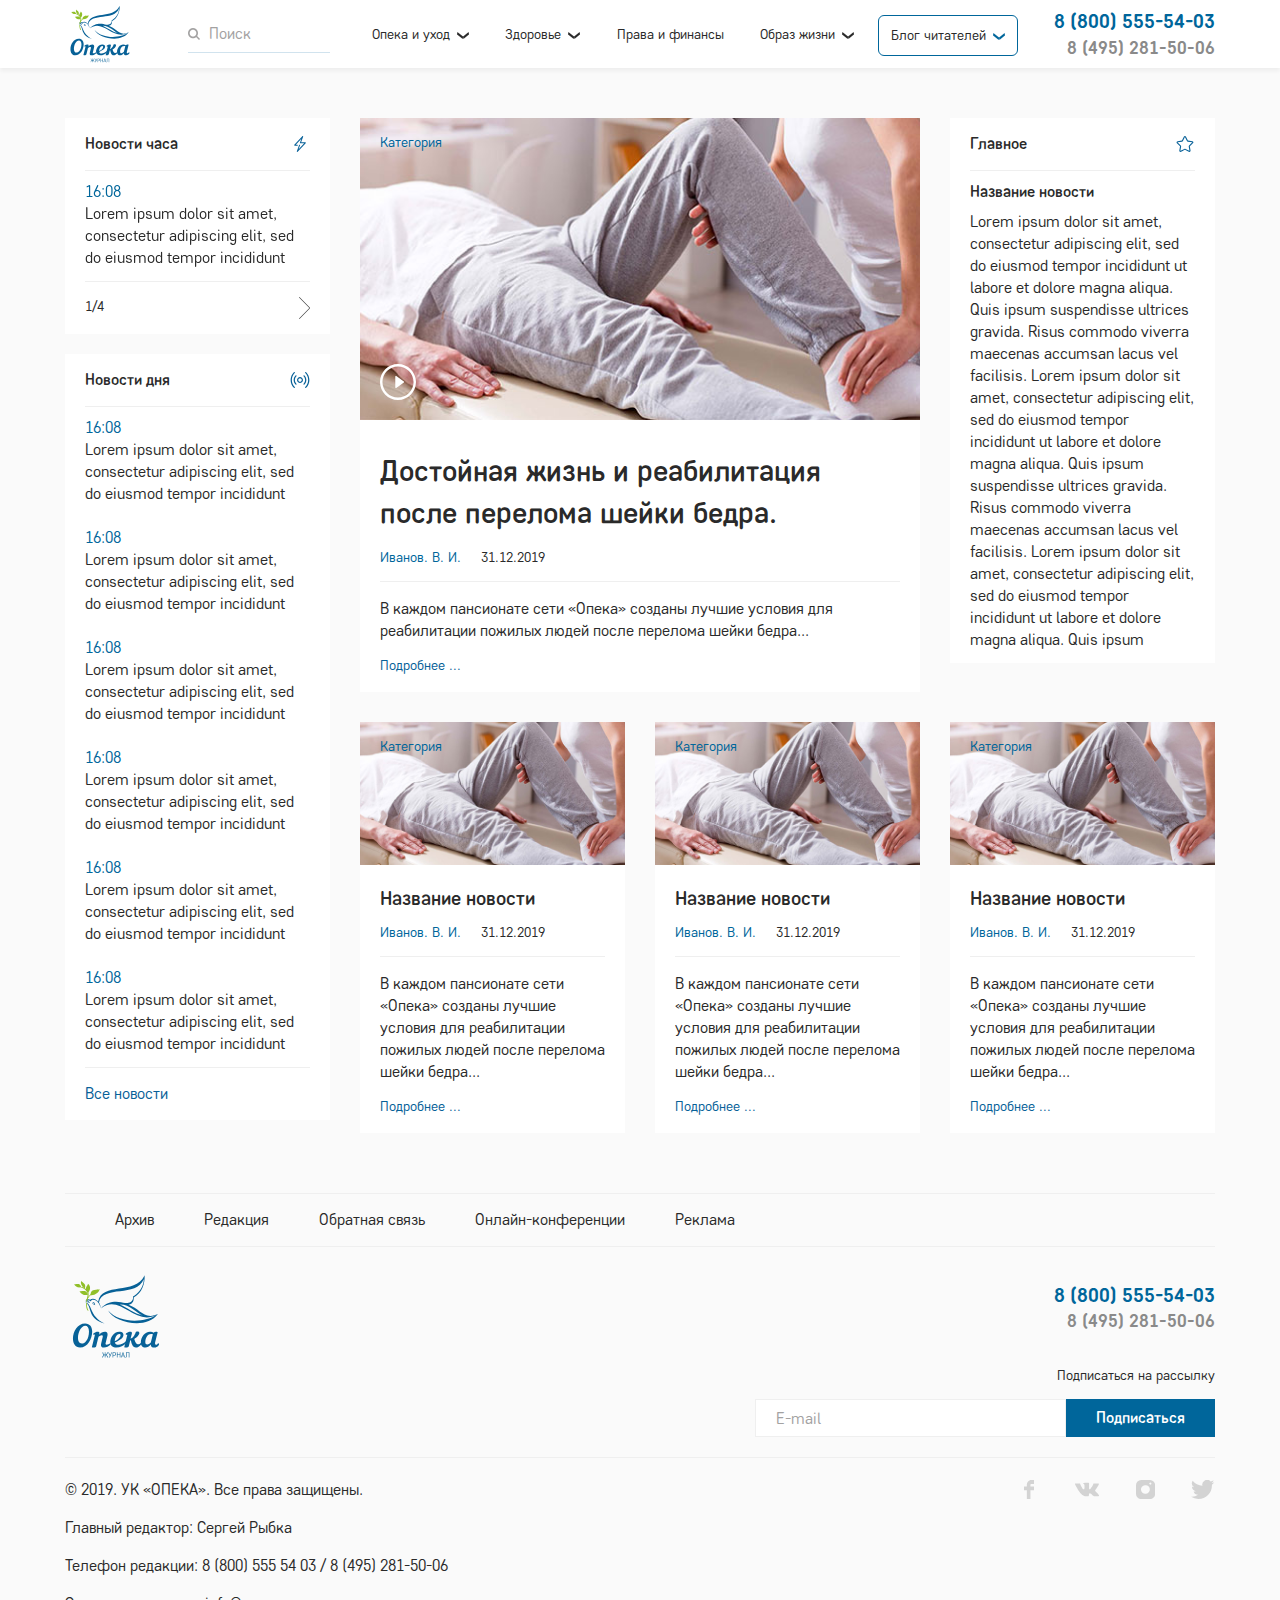
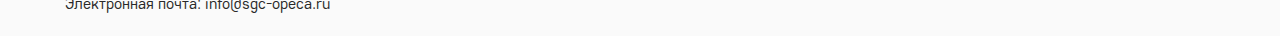
==== commit 7fc196a1: "new-menu" ====
--- a/index.html
+++ b/index.html
@@ -29,27 +29,77 @@
 	<header class="header">
 		<div class="container">
 			<div class="row d-flex align-items-center">
-				<div class="col-xl-2 col-lg-2">
-					<a href="#" class="logo"><img src="img/logo.svg" alt="Опека"></a>
-				</div>
-				<div class="col-xl-4 col-lg-3">
-					<form action="" class="form form_search">
-						<input type="text" class="form__input" placeholder="Поиск">
-					</form>
-				</div>
-
-				<div class="col-xl-4 col-lg-4">
+
+				<div class="col-lg-3">
+
+					<div class="row row d-flex align-items-center">
+						<div class="col-md-5">
+							<a href="#" class="logo"><img src="img/logo.svg" alt="Опека"></a>
+						</div>
+						<div class="col-md-7">
+							<form action="" class="form form_search">
+								<input type="text" class="form__input" placeholder="Поиск">
+							</form>
+						</div>
+					</div>
+
+
+				</div>
+
+
+				<div class="col-lg-7">
 					<nav class="header__menu">
 						<ul>
-							<li><a href="#">Новости</a></li>
-							<li><a href="#">Новости</a></li>
-							<li><a href="#">Новости</a></li>
-							<li><a href="#">Новости</a></li>
+							<li class="has-dropdown">
+								<a href="#">Опека и уход</a>
+								<div class="sub">
+									<ul>
+										<li><a href="#">Пансионаты</a></li>
+										<li><a href="#">Патронаж</a></li>
+									</ul>
+								</div>
+							</li>
+
+							<li class="has-dropdown">
+								<a href="#">Здоровье</a>
+								<div class="sub">
+									<ul>
+										<li><a href="#">Реабилитация</a></li>
+										<li><a href="#">Болезни и лечение</a></li>
+										<li><a href="#">Диеты и питание</a></li>
+										<li><a href="#">ЗОЖ и спорт</a></li>
+									</ul>
+								</div>
+							</li>
+
+							<li><a href="#">Права и финансы</a></li>
+
+							<li class="has-dropdown">
+								<a href="#">Образ жизни</a>
+								<div class="sub">
+									<ul>
+										<li><a href="#">Психология</a></li>
+										<li><a href="#">Дом и дача</a></li>
+										<li><a href="#">Семья</a></li>
+										<li><a href="#">Развлечения и отдых</a></li>
+									</ul>
+								</div>
+							</li>
+
+							<li class="has-dropdown has-accent">
+								<a href="#">Блог читателей</a>
+								<div class="sub">
+									<ul>
+										<li><a href="#">Стать автором</a></li>
+										<li><a href="#">Читать блоги</a></li>
+									</ul>
+								</div>
+							</li>
 						</ul>
 					</nav>
 				</div>
 
-				<div class="col-xl-2 col-lg-3">
+				<div class="col-lg-2">
 					<div class="header__phones">
 						<div class="header__phones_main"><a href="tel:">8 (800) 555-54-03</a></div>
 						<div><a href="tel:">8 (495) 281-50-06</a></div>
--- a/css/main.min.css
+++ b/css/main.min.css
@@ -1 +1 @@
-.slick-slider{position:relative;display:block;box-sizing:border-box;-webkit-user-select:none;-moz-user-select:none;-ms-user-select:none;user-select:none;-webkit-touch-callout:none;-khtml-user-select:none;-ms-touch-action:pan-y;touch-action:pan-y;-webkit-tap-highlight-color:transparent}.slick-list{position:relative;display:block;overflow:hidden;margin:0;padding:0}.slick-list:focus{outline:0}.slick-list.dragging{cursor:pointer;cursor:hand}.slick-slider .slick-list,.slick-slider .slick-track{-webkit-transform:translate3d(0,0,0);-moz-transform:translate3d(0,0,0);-ms-transform:translate3d(0,0,0);-o-transform:translate3d(0,0,0);transform:translate3d(0,0,0)}.slick-track{position:relative;top:0;left:0;display:block;margin-left:auto;margin-right:auto}.slick-track:after,.slick-track:before{display:table;content:''}.slick-track:after{clear:both}.slick-loading .slick-track{visibility:hidden}.slick-slide{display:none;float:left;height:100%;min-height:1px}[dir=rtl] .slick-slide{float:right}.slick-slide img{display:block}.slick-slide.slick-loading img{display:none}.slick-slide.dragging img{pointer-events:none}.slick-initialized .slick-slide{display:block}.slick-loading .slick-slide{visibility:hidden}.slick-vertical .slick-slide{display:block;height:auto;border:1px solid transparent}.slick-arrow.slick-hidden{display:none}body.compensate-for-scrollbar{overflow:hidden}.fancybox-active{height:auto}.fancybox-is-hidden{left:-9999px;margin:0;position:absolute!important;top:-9999px;visibility:hidden}.fancybox-container{-webkit-backface-visibility:hidden;height:100%;left:0;outline:0;position:fixed;-webkit-tap-highlight-color:transparent;top:0;-ms-touch-action:manipulation;touch-action:manipulation;transform:translateZ(0);width:100%;z-index:99992}.fancybox-container *{box-sizing:border-box}.fancybox-bg,.fancybox-inner,.fancybox-outer,.fancybox-stage{bottom:0;left:0;position:absolute;right:0;top:0}.fancybox-outer{-webkit-overflow-scrolling:touch;overflow-y:auto}.fancybox-bg{background:#1e1e1e;opacity:0;transition-duration:inherit;transition-property:opacity;transition-timing-function:cubic-bezier(.47,0,.74,.71)}.fancybox-is-open .fancybox-bg{opacity:.9;transition-timing-function:cubic-bezier(.22,.61,.36,1)}.fancybox-caption,.fancybox-infobar,.fancybox-navigation .fancybox-button,.fancybox-toolbar{direction:ltr;opacity:0;position:absolute;transition:opacity .25s ease,visibility 0s ease .25s;visibility:hidden;z-index:99997}.fancybox-show-caption .fancybox-caption,.fancybox-show-infobar .fancybox-infobar,.fancybox-show-nav .fancybox-navigation .fancybox-button,.fancybox-show-toolbar .fancybox-toolbar{opacity:1;transition:opacity .25s ease 0s,visibility 0s ease 0s;visibility:visible}.fancybox-infobar{color:#ccc;font-size:13px;-webkit-font-smoothing:subpixel-antialiased;height:44px;left:0;line-height:44px;min-width:44px;mix-blend-mode:difference;padding:0 10px;pointer-events:none;top:0;-webkit-touch-callout:none;-webkit-user-select:none;-moz-user-select:none;-ms-user-select:none;user-select:none}.fancybox-toolbar{right:0;top:0}.fancybox-stage{direction:ltr;overflow:visible;transform:translateZ(0);z-index:99994}.fancybox-is-open .fancybox-stage{overflow:hidden}.fancybox-slide{-webkit-backface-visibility:hidden;display:none;height:100%;left:0;outline:0;overflow:auto;-webkit-overflow-scrolling:touch;padding:44px;position:absolute;text-align:center;top:0;transition-property:transform,opacity;white-space:normal;width:100%;z-index:99994}.fancybox-slide:before{content:"";display:inline-block;font-size:0;height:100%;vertical-align:middle;width:0}.fancybox-is-sliding .fancybox-slide,.fancybox-slide--current,.fancybox-slide--next,.fancybox-slide--previous{display:block}.fancybox-slide--image{overflow:hidden;padding:44px 0}.fancybox-slide--image:before{display:none}.fancybox-slide--html{padding:6px}.fancybox-content{background:#fff;display:inline-block;margin:0;max-width:100%;overflow:auto;-webkit-overflow-scrolling:touch;padding:44px;position:relative;text-align:left;vertical-align:middle}.fancybox-slide--image .fancybox-content{animation-timing-function:cubic-bezier(.5,0,.14,1);-webkit-backface-visibility:hidden;background:0 0;background-repeat:no-repeat;background-size:100% 100%;left:0;max-width:none;overflow:visible;padding:0;position:absolute;top:0;transform-origin:top left;transition-property:transform,opacity;-webkit-user-select:none;-moz-user-select:none;-ms-user-select:none;user-select:none;z-index:99995}.fancybox-can-zoomOut .fancybox-content{cursor:zoom-out}.fancybox-can-zoomIn .fancybox-content{cursor:zoom-in}.fancybox-can-pan .fancybox-content,.fancybox-can-swipe .fancybox-content{cursor:grab}.fancybox-is-grabbing .fancybox-content{cursor:grabbing}.fancybox-container [data-selectable=true]{cursor:text}.fancybox-image,.fancybox-spaceball{background:0 0;border:0;height:100%;left:0;margin:0;max-height:none;max-width:none;padding:0;position:absolute;top:0;-webkit-user-select:none;-moz-user-select:none;-ms-user-select:none;user-select:none;width:100%}.fancybox-spaceball{z-index:1}.fancybox-slide--iframe .fancybox-content,.fancybox-slide--map .fancybox-content,.fancybox-slide--pdf .fancybox-content,.fancybox-slide--video .fancybox-content{height:100%;overflow:visible;padding:0;width:100%}.fancybox-slide--video .fancybox-content{background:#000}.fancybox-slide--map .fancybox-content{background:#e5e3df}.fancybox-slide--iframe .fancybox-content{background:#fff}.fancybox-iframe,.fancybox-video{background:0 0;border:0;display:block;height:100%;margin:0;overflow:hidden;padding:0;width:100%}.fancybox-iframe{left:0;position:absolute;top:0}.fancybox-error{background:#fff;cursor:default;max-width:400px;padding:40px;width:100%}.fancybox-error p{color:#444;font-size:16px;line-height:20px;margin:0;padding:0}.fancybox-button{background:rgba(30,30,30,.6);border:0;border-radius:0;box-shadow:none;cursor:pointer;display:inline-block;height:44px;margin:0;padding:10px;position:relative;transition:color .2s;vertical-align:top;visibility:inherit;width:44px}.fancybox-button,.fancybox-button:link,.fancybox-button:visited{color:#ccc}.fancybox-button:hover{color:#fff}.fancybox-button:focus{outline:0}.fancybox-button.fancybox-focus{outline:1px dotted}.fancybox-button[disabled],.fancybox-button[disabled]:hover{color:#888;cursor:default;outline:0}.fancybox-button div{height:100%}.fancybox-button svg{display:block;height:100%;overflow:visible;position:relative;width:100%}.fancybox-button svg path{fill:currentColor;stroke-width:0}.fancybox-button--fsenter svg:nth-child(2),.fancybox-button--fsexit svg:first-child,.fancybox-button--pause svg:first-child,.fancybox-button--play svg:nth-child(2){display:none}.fancybox-progress{background:#ff5268;height:2px;left:0;position:absolute;right:0;top:0;transform:scaleX(0);transform-origin:0;transition-property:transform;transition-timing-function:linear;z-index:99998}.fancybox-close-small{background:0 0;border:0;border-radius:0;color:#ccc;cursor:pointer;opacity:.8;padding:8px;position:absolute;right:-12px;top:-44px;z-index:401}.fancybox-close-small:hover{color:#fff;opacity:1}.fancybox-slide--html .fancybox-close-small{color:currentColor;padding:10px;right:0;top:0}.fancybox-slide--image.fancybox-is-scaling .fancybox-content{overflow:hidden}.fancybox-is-scaling .fancybox-close-small,.fancybox-is-zoomable.fancybox-can-pan .fancybox-close-small{display:none}.fancybox-navigation .fancybox-button{background-clip:content-box;height:100px;opacity:0;position:absolute;top:calc(50% - 50px);width:70px}.fancybox-navigation .fancybox-button div{padding:7px}.fancybox-navigation .fancybox-button--arrow_left{left:0;left:env(safe-area-inset-left);padding:31px 26px 31px 6px}.fancybox-navigation .fancybox-button--arrow_right{padding:31px 6px 31px 26px;right:0;right:env(safe-area-inset-right)}.fancybox-caption{background:linear-gradient(0deg,rgba(0,0,0,.85) 0,rgba(0,0,0,.3) 50%,rgba(0,0,0,.15) 65%,rgba(0,0,0,.075) 75.5%,rgba(0,0,0,.037) 82.85%,rgba(0,0,0,.019) 88%,transparent);bottom:0;color:#eee;font-size:14px;font-weight:400;left:0;line-height:1.5;padding:75px 44px 25px;pointer-events:none;right:0;text-align:center;z-index:99996}@supports (padding:max(0px)){.fancybox-caption{padding:75px max(44px,env(safe-area-inset-right)) max(25px,env(safe-area-inset-bottom)) max(44px,env(safe-area-inset-left))}}.fancybox-caption--separate{margin-top:-50px}.fancybox-caption__body{max-height:50vh;overflow:auto;pointer-events:all}.fancybox-caption a,.fancybox-caption a:link,.fancybox-caption a:visited{color:#ccc;text-decoration:none}.fancybox-caption a:hover{color:#fff;text-decoration:underline}.fancybox-loading{animation:a 1s linear infinite;background:0 0;border:4px solid #888;border-bottom-color:#fff;border-radius:50%;height:50px;left:50%;margin:-25px 0 0 -25px;opacity:.7;padding:0;position:absolute;top:50%;width:50px;z-index:99999}@keyframes a{to{transform:rotate(1turn)}}.fancybox-animated{transition-timing-function:cubic-bezier(0,0,.25,1)}.fancybox-fx-slide.fancybox-slide--previous{opacity:0;transform:translate3d(-100%,0,0)}.fancybox-fx-slide.fancybox-slide--next{opacity:0;transform:translate3d(100%,0,0)}.fancybox-fx-slide.fancybox-slide--current{opacity:1;transform:translateZ(0)}.fancybox-fx-fade.fancybox-slide--next,.fancybox-fx-fade.fancybox-slide--previous{opacity:0;transition-timing-function:cubic-bezier(.19,1,.22,1)}.fancybox-fx-fade.fancybox-slide--current{opacity:1}.fancybox-fx-zoom-in-out.fancybox-slide--previous{opacity:0;transform:scale3d(1.5,1.5,1.5)}.fancybox-fx-zoom-in-out.fancybox-slide--next{opacity:0;transform:scale3d(.5,.5,.5)}.fancybox-fx-zoom-in-out.fancybox-slide--current{opacity:1;transform:scaleX(1)}.fancybox-fx-rotate.fancybox-slide--previous{opacity:0;transform:rotate(-1turn)}.fancybox-fx-rotate.fancybox-slide--next{opacity:0;transform:rotate(1turn)}.fancybox-fx-rotate.fancybox-slide--current{opacity:1;transform:rotate(0)}.fancybox-fx-circular.fancybox-slide--previous{opacity:0;transform:scale3d(0,0,0) translate3d(-100%,0,0)}.fancybox-fx-circular.fancybox-slide--next{opacity:0;transform:scale3d(0,0,0) translate3d(100%,0,0)}.fancybox-fx-circular.fancybox-slide--current{opacity:1;transform:scaleX(1) translateZ(0)}.fancybox-fx-tube.fancybox-slide--previous{transform:translate3d(-100%,0,0) scale(.1) skew(-10deg)}.fancybox-fx-tube.fancybox-slide--next{transform:translate3d(100%,0,0) scale(.1) skew(10deg)}.fancybox-fx-tube.fancybox-slide--current{transform:translateZ(0) scale(1)}@media (max-height:576px){.fancybox-slide{padding-left:6px;padding-right:6px}.fancybox-slide--image{padding:6px 0}.fancybox-close-small{right:-6px}.fancybox-slide--image .fancybox-close-small{background:#4e4e4e;color:#f2f4f6;height:36px;opacity:1;padding:6px;right:0;top:0;width:36px}.fancybox-caption{padding-left:12px;padding-right:12px}@supports (padding:max(0px)){.fancybox-caption{padding-left:max(12px,env(safe-area-inset-left));padding-right:max(12px,env(safe-area-inset-right))}}}.fancybox-share{background:#f4f4f4;border-radius:3px;max-width:90%;padding:30px;text-align:center}.fancybox-share h1{color:#222;font-size:35px;font-weight:700;margin:0 0 20px}.fancybox-share p{margin:0;padding:0}.fancybox-share__button{border:0;border-radius:3px;display:inline-block;font-size:14px;font-weight:700;line-height:40px;margin:0 5px 10px;min-width:130px;padding:0 15px;text-decoration:none;transition:all .2s;-webkit-user-select:none;-moz-user-select:none;-ms-user-select:none;user-select:none;white-space:nowrap}.fancybox-share__button:link,.fancybox-share__button:visited{color:#fff}.fancybox-share__button:hover{text-decoration:none}.fancybox-share__button--fb{background:#3b5998}.fancybox-share__button--fb:hover{background:#344e86}.fancybox-share__button--pt{background:#bd081d}.fancybox-share__button--pt:hover{background:#aa0719}.fancybox-share__button--tw{background:#1da1f2}.fancybox-share__button--tw:hover{background:#0d95e8}.fancybox-share__button svg{height:25px;margin-right:7px;position:relative;top:-1px;vertical-align:middle;width:25px}.fancybox-share__button svg path{fill:#fff}.fancybox-share__input{background:0 0;border:0;border-bottom:1px solid #d7d7d7;border-radius:0;color:#5d5b5b;font-size:14px;margin:10px 0 0;outline:0;padding:10px 15px;width:100%}.fancybox-thumbs{background:#ddd;bottom:0;display:none;margin:0;-webkit-overflow-scrolling:touch;-ms-overflow-style:-ms-autohiding-scrollbar;padding:2px 2px 4px;position:absolute;right:0;-webkit-tap-highlight-color:transparent;top:0;width:212px;z-index:99995}.fancybox-thumbs-x{overflow-x:auto;overflow-y:hidden}.fancybox-show-thumbs .fancybox-thumbs{display:block}.fancybox-show-thumbs .fancybox-inner{right:212px}.fancybox-thumbs__list{font-size:0;height:100%;list-style:none;margin:0;overflow-x:hidden;overflow-y:auto;padding:0;position:absolute;position:relative;white-space:nowrap;width:100%}.fancybox-thumbs-x .fancybox-thumbs__list{overflow:hidden}.fancybox-thumbs-y .fancybox-thumbs__list::-webkit-scrollbar{width:7px}.fancybox-thumbs-y .fancybox-thumbs__list::-webkit-scrollbar-track{background:#fff;border-radius:10px;box-shadow:inset 0 0 6px rgba(0,0,0,.3)}.fancybox-thumbs-y .fancybox-thumbs__list::-webkit-scrollbar-thumb{background:#2a2a2a;border-radius:10px}.fancybox-thumbs__list a{-webkit-backface-visibility:hidden;backface-visibility:hidden;background-color:rgba(0,0,0,.1);background-position:50%;background-repeat:no-repeat;background-size:cover;cursor:pointer;float:left;height:75px;margin:2px;max-height:calc(100% - 8px);max-width:calc(50% - 4px);outline:0;overflow:hidden;padding:0;position:relative;-webkit-tap-highlight-color:transparent;width:100px}.fancybox-thumbs__list a:before{border:6px solid #ff5268;bottom:0;content:"";left:0;opacity:0;position:absolute;right:0;top:0;transition:all .2s cubic-bezier(.25,.46,.45,.94);z-index:99991}.fancybox-thumbs__list a:focus:before{opacity:.5}.fancybox-thumbs__list a.fancybox-thumbs-active:before{opacity:1}@media (max-width:576px){.fancybox-thumbs{width:110px}.fancybox-show-thumbs .fancybox-inner{right:110px}.fancybox-thumbs__list a{max-width:calc(100% - 10px)}}.text-accent{color:#00669b!important}.invert *{color:#fff!important}.text-blue{color:#068}.text-green{color:#b1d460!important}.text-red{color:#f17a89}.text-right{text-align:right}p.lg{font-size:18px}.btn{padding-left:30px;padding-right:30px;color:#fff;background-color:#00669b;font-weight:500;border:0;height:38px;-webkit-transition:.3s ease;-o-transition:.3s ease;transition:.3s ease;cursor:pointer}.btn:hover{opacity:.9}.btn.btn_trans{display:inline-block;border:1px solid #d1e3ee;background-color:transparent;font-size:14px;color:#1f6b9d;line-height:38px;text-decoration:none}.btn.btn_trans:hover{border-color:#00669b;color:#00669b}.btn.btn_plus{position:relative;padding-left:42px}.btn.btn_plus:before{content:'';display:block;width:1px;height:13px;position:absolute;top:12px;left:23px;background-color:#fff}.btn.btn_plus:after{content:'';display:block;width:1px;height:13px;position:absolute;top:12px;background-color:#fff;left:23px;-webkit-transform:rotate(90deg);-ms-transform:rotate(90deg);transform:rotate(90deg)}.icon-round{display:inline-block;width:66px;height:6px}.heading{color:#2a2a2a}.heading_lg{font-size:32px!important;font-weight:500;color:#2a2a2a}.heading_xmd{font-size:30px!important;font-weight:500;color:#2a2a2a}.heading_xsmd{font-size:25px!important;font-weight:500;color:#2a2a2a}.heading_md{font-size:22px!important;font-weight:500;color:#2a2a2a}.heading_icon{min-height:66px}.heading_highlighted{border-bottom:1px solid #efefef}.form__heading{font-size:14px;color:#2a2a2a}.form__input{width:100%;height:38px;border:1px solid #efefef;padding-left:20px;padding-right:20px}.form__input:focus{border-color:#00669b}.form__text{width:100%;height:100px;padding-top:15px;padding-bottom:15px;padding-left:20px;border:1px solid #efefef;padding-right:20px;max-width:100%;-webkit-transition:.3s ease;-o-transition:.3s ease;transition:.3s ease}.form__text:focus{border-color:#00669b}.form_search .form__input{font-size:16px;color:#2a2a2a;border:0;border-bottom:1px solid #d1e3ee;background-image:url(../img/zoom.png);background-position:left center;background-repeat:no-repeat;padding-left:21px;padding-right:10px;-webkit-transition:.3s ease;-o-transition:.3s ease;transition:.3s ease}.form_search .form__input:focus{border-color:#00669b}.form_comments .heading{margin-bottom:1em}.form_comments .form__input,.form_comments .form__text{margin-bottom:20px}.form_question{padding-top:30px}.form_question .heading{margin-bottom:1em}.form_question .form__input,.form_question .form__text{margin-bottom:20px}.link-block{background-color:#fff;padding-left:20px;padding-right:20px}.link-block a{font-size:16px;color:#086198;text-decoration:none}.link-block__title{font-size:16px;color:#2a2a2a;font-weight:500;display:-webkit-box;display:-webkit-flex;display:-ms-flexbox;display:flex;padding-top:15px;padding-bottom:15px;white-space:nowrap;-webkit-box-pack:justify;-webkit-justify-content:space-between;-ms-flex-pack:justify;justify-content:space-between;border-bottom:1px solid #efefef}.link-block__icon{height:16px;display:-webkit-box;display:-webkit-flex;display:-ms-flexbox;display:flex;margin:auto 0;max-width:20px}.link-block__icon svg{height:16px}.link-block__footer{padding-top:15px;padding-bottom:15px;border-top:1px solid #efefef;display:-webkit-box;display:-webkit-flex;display:-ms-flexbox;display:flex;-webkit-box-pack:justify;-webkit-justify-content:space-between;-ms-flex-pack:justify;justify-content:space-between}.link-block__footer-nav{color:#2a2a2a;font-size:14px}.link-block__footer-next{width:11px;height:22px;cursor:pointer;background-repeat:no-repeat;background-position:0 0;background-image:url(../img/next.png)}.link-block__item{color:#2a2a2a!important;font-size:16px;padding-top:10px;padding-bottom:12px;display:inline-block}.link-block__item-date{color:#00669b!important}.link-block__item-heading{color:#2a2a2a;font-size:16px;font-weight:500;margin-bottom:.5em}.cards-acrchive{background-color:#fff}.cards-acrchive__header{padding-left:20px;padding-right:20px;padding-top:20px;margin-bottom:30px}.cards-acrchive__header .heading{padding-bottom:20px;border-bottom:1px solid #efefef}.cards-acrchive__footer{padding-left:20px;padding-right:20px}.cards-acrchive__footer-inner{padding-top:30px;padding-bottom:30px;border-top:1px solid #efefef}.table-responsive{overflow-y:auto}.card{background-color:#fff;position:relative;-webkit-transition:.3s ease;-o-transition:.3s ease;transition:.3s ease}.card__term{font-size:14px;color:#00669b;position:absolute;left:20px;top:15px;z-index:2}.card__term a{color:#00669b}.card__img{position:relative}.card__img img{width:100%;height:auto}.card__img-date{position:absolute;left:20px;bottom:15px;font-size:14px;color:#2a2a2a}.card__img-btn{position:absolute;bottom:20px;left:20px;width:36px;height:36px;cursor:pointer;-webkit-transition:.3s ease;-o-transition:.3s ease;transition:.3s ease}.card__img-btn svg{width:36px;height:36px}.card__img-btn svg path{fill:#fff}.card__comments{margin-top:2em}.card__share{display:-webkit-box;display:-webkit-flex;display:-ms-flexbox;display:flex;-webkit-box-pack:justify;-webkit-justify-content:space-between;-ms-flex-pack:justify;justify-content:space-between;padding-top:1em;padding-bottom:1em}.card__share-heading{font-size:16px;color:#2a2a2a}.card__inner{padding-left:20px;padding-right:20px}.card__heading{padding-top:1em;padding-bottom:.5em;font-size:20px;color:#2a2a2a;font-weight:500}.card__heading a{color:#2a2a2a;-webkit-transition:.3s ease;-o-transition:.3s ease;transition:.3s ease;text-decoration:none}.card__heading a:hover{color:#00669b}.card__heading_icon-answers{position:relative;padding-right:160px}.card__heading_icon-answers:after{width:130px;height:76px;content:'';display:block;position:absolute;right:28px;bottom:-6px;background-image:url(../img/answers.svg);background-repeat:no-repeat;background-position:0 0}.card_featured .card__heading{font-size:30px}.card__meta{font-size:14px;border-bottom:1px solid #efefef;display:-webkit-box;display:-webkit-flex;display:-ms-flexbox;display:flex;padding-bottom:1em}.card__meta-author{color:#00669b}.card__meta-date{margin-left:20px;color:#2a2a2a}.card__meta-date span{margin-right:20px}.card__meta-tags{margin-left:20px}.card__meta-tags a{font-size:14px;color:#076197;display:inline-block}.card__meta-term{font-size:14px;color:#076197}.card__meta-term a{font-size:14px;color:#076197}.card__content{color:#2a2a2a;font-size:16px;line-height:1.375;padding-top:1em;padding-bottom:1em}.card__content p{font-size:16px;text-decoration:none;margin:1em 0}.card__content p:first-of-type{margin-top:0}.card__content p:last-of-type{margin-bottom:0}.card__content .video-block{margin:1em 0;margin-left:-20px;margin-right:-20px}.card__link{display:inline-block;margin-top:1em;font-size:14px;color:#086198}.card:hover{-webkit-box-shadow:0 3px 4px 0 rgba(0,0,0,.05);box-shadow:0 3px 4px 0 rgba(0,0,0,.05);-webkit-transform:translateY(-10px);-ms-transform:translateY(-10px);transform:translateY(-10px)}.card_single:hover{-webkit-transform:none;-ms-transform:none;transform:none;-webkit-box-shadow:none;box-shadow:none}.card_single .card__content{border-top:1px solid #efefef;border-bottom:1px solid #efefef}.card_single .card__inner{padding-bottom:35px}.card_single .card__meta{padding-top:1em}.card_archive:hover{-webkit-transform:none;-ms-transform:none;transform:none;-webkit-box-shadow:none;box-shadow:none}.card_archive .card__heading{padding-top:.5em}.card__share .ya-share2__item .ya-share2__link{width:25px;height:20px;display:block}.card__share .ya-share2__item{margin-left:25px!important;margin-right:0!important}.card__share .ya-share2__item .ya-share2__link .ya-share2__badge{display:none}.card__share .ya-share2__item.ya-share2__item_service_facebook .ya-share2__link{background:url(../img/soc-fb.png) center no-repeat!important}.card__share .ya-share2__item.ya-share2__item_service_vkontakte .ya-share2__link{background:url(../img/soc-vk.png) center no-repeat!important}.card__share .ya-share2__item.ya-share2__item_service_telegram .ya-share2__link{background:url(../img/soc-tg.png) center no-repeat!important}.card__share .ya-share2__item.ya-share2__item_service_twitter .ya-share2__link{background:url(../img/soc-tw.png) center no-repeat!important}.mobile-menu{position:fixed;display:none;left:0;width:100%;height:100%;z-index:1000;background-color:#fff;-webkit-user-select:none;-moz-user-select:none;-ms-user-select:none;user-select:none;-webkit-transition:.3s ease;-o-transition:.3s ease;transition:.3s ease;-webkit-transform:translateY(-100%);-ms-transform:translateY(-100%);transform:translateY(-100%);text-align:center;overflow:hidden}.mobile-menu .mobile-menu__inner{overflow-y:auto;overflow-x:hidden;display:-webkit-box;display:-webkit-flex;display:-ms-flexbox;display:flex;padding-bottom:59px;-webkit-box-orient:vertical;-webkit-box-direction:normal;-webkit-flex-direction:column;-ms-flex-direction:column;flex-direction:column;width:100%}.mobile-menu .menu{margin-top:auto;margin-bottom:auto}.mobile-menu .menu ul{margin:0}.mobile-menu .menu ul li{margin:1em 0;display:block;text-align:center}.mobile-menu .menu ul li a{font-size:18px;color:#00669b}.banner{background-repeat:no-repeat;background-position:center;padding-left:20px;padding-right:20px;padding-top:40px;padding-bottom:40px;background-size:cover;margin-bottom:30px}.banner__heading{font-size:30px;color:#000;border-bottom:1px solid #eaeaea;padding-bottom:.5em;margin-bottom:.5em}.banner__text{font-size:18px;color:#000;margin-bottom:1em}.video-block{position:relative}.video-block__img img{width:100%;height:auto}.video-block__btn{width:60px;height:60px;position:absolute;top:50%;left:50%;margin-top:-30px;margin-left:-30px;cursor:pointer}.video-block__btn svg{width:60px;height:60px}.qa-list{margin-top:20px}.qa-list__item{margin-bottom:55px}.qa-list__item-question{border-radius:30px 0 30px 0;background-color:#00669b;font-size:24px;font-weight:500;color:#fff;line-height:1.21;padding-left:30px;padding-right:30px;position:relative;padding-top:15px;padding-bottom:18px;margin-bottom:35px;margin-right:210px}.qa-list__item-question:after{content:'';display:block;width:19px;height:16px;background-image:url(../img/q-arr.png);position:absolute;bottom:-16px;left:0}.qa-list__item-answer{margin-left:80px;background-color:#f1f7fa;font-size:16px;color:#2a2a2a;line-height:1.375;border-radius:0 30px 0 30px;position:relative;padding-left:30px;padding-right:30px;padding-top:20px;padding-bottom:21px}.qa-list__item-answer p{font-size:16px;color:#2a2a2a}.qa-list__item-answer b{font-size:18px;color:#2a2a2a;font-weight:500;margin-top:1em}.qa-list__item-answer:after{content:'';display:block;width:19px;height:16px;background-image:url(../img/a-arr.png);position:absolute;bottom:-16px;right:0}.icon-item{margin:20px 0;display:-webkit-box;display:-webkit-flex;display:-ms-flexbox;display:flex}.icon-item__num{font-size:48px;color:#cee5f0;font-weight:500;margin-right:20px;margin-top:auto;margin-bottom:auto}.icon-item__icon{width:76px;height:76px}.icon-item__icon svg{width:76px;height:76px}.icon-item__text{padding-left:20px;font-size:18px;line-height:1.2777;color:#2a2a2a;margin-top:auto;margin-bottom:auto}.icon-item__text_lg{font-size:20px;font-weight:500}.list{list-style:none}.list li{margin:1em 0;padding-left:25px;position:relative}.list li:before{width:14px;height:1px;background-color:#76b4d0;content:'';display:block;position:absolute;top:-webkit-calc(.5em + 1px);top:calc(.5em + 1px);left:0}.list-num{list-style:none;counter-reset:li}.list-num li{font-size:16px;color:#2a2a2a;display:-webkit-box;display:-webkit-flex;display:-ms-flexbox;display:flex}.list-num li span{margin-top:auto;margin-bottom:auto}.list-num li:before{font-size:30px;font-weight:500;color:#cee5f0;margin-right:15px;margin-top:auto;margin-bottom:auto;counter-increment:li;content:counter(li,decimal-leading-zero)}.list-num_lg li{margin-bottom:1.5em}.list-num_lg li div{margin-top:auto;margin-bottom:auto;font-size:16px;color:#2a2a2a}.list-num_lg li div span{font-size:20px;color:#2a2a2a;display:block}.list-num_lg li:before{margin-top:0;margin-bottom:0;font-size:48px;line-height:1}.bottom-icon,.qa-icon{text-align:center;margin-bottom:-16px}.bottom-icon img,.qa-icon img{width:100%;height:auto;max-width:624px}.form-test .question{background-color:#efefef;margin-bottom:1px;display:-webkit-box;display:-webkit-flex;display:-ms-flexbox;display:flex;padding-left:20px;padding-right:26px;padding-top:18px;padding-bottom:18px;-webkit-box-pack:justify;-webkit-justify-content:space-between;-ms-flex-pack:justify;justify-content:space-between}.form-test .question__answers{background-color:#fff;border-radius:4px;display:-webkit-box;display:-webkit-flex;display:-ms-flexbox;display:flex;width:72px;height:21px;min-width:72px;position:relative;margin-left:75px;font-size:18px;color:#2a2a2a}.form-test .question__answers label{position:absolute;width:21px;height:21px;margin-bottom:0}.form-test .question__answers [type=radio]:not(:checked)+label:after{opacity:0}.form-test .question__answers [type=radio]:checked+label:after{opacity:1}.form-test .question__answers .radio-yes{position:absolute;width:21px;height:21px;left:0;top:0}.form-test .question__answers .radio-yes [type=radio]:checked,.form-test .question__answers .radio-yes [type=radio]:not(:checked){position:absolute;left:-9999px}.form-test .question__answers .radio-yes [type=radio]:checked+label,.form-test .question__answers .radio-yes [type=radio]:not(:checked)+label{position:absolute;left:0;top:0;cursor:pointer;display:inline-block}.form-test .question__answers .radio-yes [type=radio]:checked+label:before,.form-test .question__answers .radio-yes [type=radio]:not(:checked)+label:before{content:'';position:absolute;left:0;top:0;width:21px;height:21px;border-radius:4px;background-image:url(../img/y-1.png)}.form-test .question__answers .radio-yes [type=radio]:checked+label:after,.form-test .question__answers .radio-yes [type=radio]:not(:checked)+label:after{content:'';width:21px;height:21px;left:0;top:0;background-image:url(../img/y-2.png);position:absolute}.form-test .question__answers .radio-no{position:absolute;width:21px;height:21px;right:0;top:0}.form-test .question__answers .radio-no [type=radio]:checked,.form-test .question__answers .radio-no [type=radio]:not(:checked){position:absolute;left:-9999px}.form-test .question__answers .radio-no [type=radio]:checked+label,.form-test .question__answers .radio-no [type=radio]:not(:checked)+label{position:absolute;left:0;top:0;cursor:pointer;display:inline-block}.form-test .question__answers .radio-no [type=radio]:checked+label:before,.form-test .question__answers .radio-no [type=radio]:not(:checked)+label:before{content:'';position:absolute;left:0;top:0;width:21px;height:21px;border-radius:4px;background-image:url(../img/n-1.png)}.form-test .question__answers .radio-no [type=radio]:checked+label:after,.form-test .question__answers .radio-no [type=radio]:not(:checked)+label:after{content:'';width:21px;height:21px;left:0;top:0;background-image:url(../img/n-2.png);position:absolute}.breadcrumbs{font-size:14px;color:#2a2a2a;margin-top:32px;position:relative;top:8px}.breadcrumbs a{color:#076197}.menu-openned .mobile-menu{display:-webkit-box;display:-webkit-flex;display:-ms-flexbox;display:flex;-webkit-transform:translateY(0);-ms-transform:translateY(0);transform:translateY(0)}.menu-openned .menu-btn i{top:11px;-webkit-transform:rotate(45deg);-ms-transform:rotate(45deg);transform:rotate(45deg)}.menu-openned .menu-btn i:after{display:none}.menu-openned .menu-btn i:before{top:0;-webkit-transform:rotate(90deg);-ms-transform:rotate(90deg);transform:rotate(90deg)}@font-face{font-family:CoreSans;font-weight:400;font-style:normal;src:url(../fonts/CoreSansDS35/CoreSansDS35.eot);src:url(../fonts/CoreSansDS35/CoreSansDS35.eot?#iefix) format("embedded-opentype"),url(../fonts/CoreSansDS35/CoreSansDS35.woff) format("woff"),url(../fonts/CoreSansDS35/CoreSansDS35.ttf) format("truetype")}@font-face{font-family:CoreSans;font-weight:500;font-style:normal;src:url(../fonts/CoreSansDS45/CoreSansDS45.eot);src:url(../fonts/CoreSansDS45/CoreSansDS45.eot?#iefix) format("embedded-opentype"),url(../fonts/CoreSansDS45/CoreSansDS45.woff) format("woff"),url(../fonts/CoreSansDS45/CoreSansDS45.ttf) format("truetype")}@font-face{font-family:CoreSans;font-weight:700;font-style:normal;src:url(../fonts/CoreSansDS55/CoreSansDS55.eot);src:url(../fonts/CoreSansDS55/CoreSansDS55.eot?#iefix) format("embedded-opentype"),url(../fonts/CoreSansDS55/CoreSansDS55.woff) format("woff"),url(../fonts/CoreSansDS55/CoreSansDS55.ttf) format("truetype")}*,::after,::before{-webkit-box-sizing:border-box;box-sizing:border-box}html{font-family:sans-serif;line-height:1.15;-webkit-text-size-adjust:100%;-ms-text-size-adjust:100%;-ms-overflow-style:scrollbar;-webkit-tap-highlight-color:transparent}@-ms-viewport{width:device-width}article,aside,dialog,figcaption,figure,footer,header,hgroup,main,nav,section{display:block}body{margin:0;font-family:-apple-system,BlinkMacSystemFont,"Segoe UI",Roboto,"Helvetica Neue",Arial,sans-serif,"Apple Color Emoji","Segoe UI Emoji","Segoe UI Symbol";font-size:1rem;font-weight:400;line-height:1.5;color:#212529;text-align:left;background-color:#fff}[tabindex="-1"]:focus{outline:0!important}hr{-webkit-box-sizing:content-box;box-sizing:content-box;height:0;overflow:visible}h1,h2,h3,h4,h5,h6{margin-top:0;margin-bottom:.5rem}p{margin-top:0;margin-bottom:1rem}abbr[data-original-title],abbr[title]{text-decoration:underline;-webkit-text-decoration:underline dotted;text-decoration:underline dotted;cursor:help;border-bottom:0}address{margin-bottom:1rem;font-style:normal;line-height:inherit}dl,ol,ul{margin-top:0;margin-bottom:1rem}ol ol,ol ul,ul ol,ul ul{margin-bottom:0}dt{font-weight:700}dd{margin-bottom:.5rem;margin-left:0}blockquote{margin:0 0 1rem}dfn{font-style:italic}b,strong{font-weight:bolder}small{font-size:80%}sub,sup{position:relative;font-size:75%;line-height:0;vertical-align:baseline}sub{bottom:-.25em}sup{top:-.5em}a{color:#007bff;text-decoration:none;background-color:transparent;-webkit-text-decoration-skip:objects}a:hover{color:#0056b3;text-decoration:underline}a:not([href]):not([tabindex]){color:inherit;text-decoration:none}a:not([href]):not([tabindex]):focus,a:not([href]):not([tabindex]):hover{color:inherit;text-decoration:none}a:not([href]):not([tabindex]):focus{outline:0}code,kbd,pre,samp{font-family:monospace,monospace;font-size:1em}pre{margin-top:0;margin-bottom:1rem;overflow:auto;-ms-overflow-style:scrollbar}figure{margin:0 0 1rem}img{vertical-align:middle;border-style:none}svg:not(:root){overflow:hidden}table{border-collapse:collapse}caption{padding-top:.75rem;padding-bottom:.75rem;color:#6c757d;text-align:left;caption-side:bottom}th{text-align:inherit}label{display:inline-block;margin-bottom:.5rem}button{border-radius:0}button:focus{outline:1px dotted;outline:5px auto -webkit-focus-ring-color}button,input,optgroup,select,textarea{margin:0;font-family:inherit;font-size:inherit;line-height:inherit}button,input{overflow:visible}button,select{text-transform:none}[type=reset],[type=submit],button,html [type=button]{-webkit-appearance:button}[type=button]::-moz-focus-inner,[type=reset]::-moz-focus-inner,[type=submit]::-moz-focus-inner,button::-moz-focus-inner{padding:0;border-style:none}input[type=checkbox],input[type=radio]{-webkit-box-sizing:border-box;box-sizing:border-box;padding:0}input[type=date],input[type=datetime-local],input[type=month],input[type=time]{-webkit-appearance:listbox}textarea{overflow:auto;resize:vertical}fieldset{min-width:0;padding:0;margin:0;border:0}legend{display:block;width:100%;max-width:100%;padding:0;margin-bottom:.5rem;font-size:1.5rem;line-height:inherit;color:inherit;white-space:normal}progress{vertical-align:baseline}[type=number]::-webkit-inner-spin-button,[type=number]::-webkit-outer-spin-button{height:auto}[type=search]{outline-offset:-2px;-webkit-appearance:none}[type=search]::-webkit-search-cancel-button,[type=search]::-webkit-search-decoration{-webkit-appearance:none}::-webkit-file-upload-button{font:inherit;-webkit-appearance:button}output{display:inline-block}summary{display:list-item;cursor:pointer}template{display:none}[hidden]{display:none!important}@-ms-viewport{width:device-width}html{-webkit-box-sizing:border-box;box-sizing:border-box;-ms-overflow-style:scrollbar}*,::after,::before{-webkit-box-sizing:inherit;box-sizing:inherit}.container{width:100%;padding-right:15px;padding-left:15px;margin-right:auto;margin-left:auto}@media (min-width:576px){.container{max-width:540px}}@media (min-width:768px){.container{max-width:720px}}@media (min-width:992px){.container{max-width:960px}}@media (min-width:1200px){.container{max-width:1180px}}.container-fluid{width:100%;padding-right:15px;padding-left:15px;margin-right:auto;margin-left:auto}.row{display:-webkit-box;display:-webkit-flex;display:-ms-flexbox;display:flex;-webkit-flex-wrap:wrap;-ms-flex-wrap:wrap;flex-wrap:wrap;margin-right:-15px;margin-left:-15px}.no-gutters{margin-right:0;margin-left:0}.no-gutters>.col,.no-gutters>[class*=col-]{padding-right:0;padding-left:0}.col,.col-1,.col-10,.col-11,.col-12,.col-2,.col-3,.col-4,.col-5,.col-6,.col-7,.col-8,.col-9,.col-auto,.col-lg,.col-lg-1,.col-lg-10,.col-lg-11,.col-lg-12,.col-lg-2,.col-lg-3,.col-lg-4,.col-lg-5,.col-lg-6,.col-lg-7,.col-lg-8,.col-lg-9,.col-lg-auto,.col-md,.col-md-1,.col-md-10,.col-md-11,.col-md-12,.col-md-2,.col-md-3,.col-md-4,.col-md-5,.col-md-6,.col-md-7,.col-md-8,.col-md-9,.col-md-auto,.col-sm,.col-sm-1,.col-sm-10,.col-sm-11,.col-sm-12,.col-sm-2,.col-sm-3,.col-sm-4,.col-sm-5,.col-sm-6,.col-sm-7,.col-sm-8,.col-sm-9,.col-sm-auto,.col-xl,.col-xl-1,.col-xl-10,.col-xl-11,.col-xl-12,.col-xl-2,.col-xl-3,.col-xl-4,.col-xl-5,.col-xl-6,.col-xl-7,.col-xl-8,.col-xl-9,.col-xl-auto{position:relative;width:100%;min-height:1px;padding-right:15px;padding-left:15px}.col{-webkit-flex-basis:0;-ms-flex-preferred-size:0;flex-basis:0;-webkit-box-flex:1;-webkit-flex-grow:1;-ms-flex-positive:1;flex-grow:1;max-width:100%}.col-auto{-webkit-box-flex:0;-webkit-flex:0 0 auto;-ms-flex:0 0 auto;flex:0 0 auto;width:auto;max-width:none}.col-1{-webkit-box-flex:0;-webkit-flex:0 0 8.33333%;-ms-flex:0 0 8.33333%;flex:0 0 8.33333%;max-width:8.33333%}.col-2{-webkit-box-flex:0;-webkit-flex:0 0 16.66667%;-ms-flex:0 0 16.66667%;flex:0 0 16.66667%;max-width:16.66667%}.col-3{-webkit-box-flex:0;-webkit-flex:0 0 25%;-ms-flex:0 0 25%;flex:0 0 25%;max-width:25%}.col-4{-webkit-box-flex:0;-webkit-flex:0 0 33.33333%;-ms-flex:0 0 33.33333%;flex:0 0 33.33333%;max-width:33.33333%}.col-5{-webkit-box-flex:0;-webkit-flex:0 0 41.66667%;-ms-flex:0 0 41.66667%;flex:0 0 41.66667%;max-width:41.66667%}.col-6{-webkit-box-flex:0;-webkit-flex:0 0 50%;-ms-flex:0 0 50%;flex:0 0 50%;max-width:50%}.col-7{-webkit-box-flex:0;-webkit-flex:0 0 58.33333%;-ms-flex:0 0 58.33333%;flex:0 0 58.33333%;max-width:58.33333%}.col-8{-webkit-box-flex:0;-webkit-flex:0 0 66.66667%;-ms-flex:0 0 66.66667%;flex:0 0 66.66667%;max-width:66.66667%}.col-9{-webkit-box-flex:0;-webkit-flex:0 0 75%;-ms-flex:0 0 75%;flex:0 0 75%;max-width:75%}.col-10{-webkit-box-flex:0;-webkit-flex:0 0 83.33333%;-ms-flex:0 0 83.33333%;flex:0 0 83.33333%;max-width:83.33333%}.col-11{-webkit-box-flex:0;-webkit-flex:0 0 91.66667%;-ms-flex:0 0 91.66667%;flex:0 0 91.66667%;max-width:91.66667%}.col-12{-webkit-box-flex:0;-webkit-flex:0 0 100%;-ms-flex:0 0 100%;flex:0 0 100%;max-width:100%}.order-first{-webkit-box-ordinal-group:0;-webkit-order:-1;-ms-flex-order:-1;order:-1}.order-last{-webkit-box-ordinal-group:14;-webkit-order:13;-ms-flex-order:13;order:13}.order-0{-webkit-box-ordinal-group:1;-webkit-order:0;-ms-flex-order:0;order:0}.order-1{-webkit-box-ordinal-group:2;-webkit-order:1;-ms-flex-order:1;order:1}.order-2{-webkit-box-ordinal-group:3;-webkit-order:2;-ms-flex-order:2;order:2}.order-3{-webkit-box-ordinal-group:4;-webkit-order:3;-ms-flex-order:3;order:3}.order-4{-webkit-box-ordinal-group:5;-webkit-order:4;-ms-flex-order:4;order:4}.order-5{-webkit-box-ordinal-group:6;-webkit-order:5;-ms-flex-order:5;order:5}.order-6{-webkit-box-ordinal-group:7;-webkit-order:6;-ms-flex-order:6;order:6}.order-7{-webkit-box-ordinal-group:8;-webkit-order:7;-ms-flex-order:7;order:7}.order-8{-webkit-box-ordinal-group:9;-webkit-order:8;-ms-flex-order:8;order:8}.order-9{-webkit-box-ordinal-group:10;-webkit-order:9;-ms-flex-order:9;order:9}.order-10{-webkit-box-ordinal-group:11;-webkit-order:10;-ms-flex-order:10;order:10}.order-11{-webkit-box-ordinal-group:12;-webkit-order:11;-ms-flex-order:11;order:11}.order-12{-webkit-box-ordinal-group:13;-webkit-order:12;-ms-flex-order:12;order:12}.offset-1{margin-left:8.33333%}.offset-2{margin-left:16.66667%}.offset-3{margin-left:25%}.offset-4{margin-left:33.33333%}.offset-5{margin-left:41.66667%}.offset-6{margin-left:50%}.offset-7{margin-left:58.33333%}.offset-8{margin-left:66.66667%}.offset-9{margin-left:75%}.offset-10{margin-left:83.33333%}.offset-11{margin-left:91.66667%}@media (min-width:576px){.col-sm{-webkit-flex-basis:0;-ms-flex-preferred-size:0;flex-basis:0;-webkit-box-flex:1;-webkit-flex-grow:1;-ms-flex-positive:1;flex-grow:1;max-width:100%}.col-sm-auto{-webkit-box-flex:0;-webkit-flex:0 0 auto;-ms-flex:0 0 auto;flex:0 0 auto;width:auto;max-width:none}.col-sm-1{-webkit-box-flex:0;-webkit-flex:0 0 8.33333%;-ms-flex:0 0 8.33333%;flex:0 0 8.33333%;max-width:8.33333%}.col-sm-2{-webkit-box-flex:0;-webkit-flex:0 0 16.66667%;-ms-flex:0 0 16.66667%;flex:0 0 16.66667%;max-width:16.66667%}.col-sm-3{-webkit-box-flex:0;-webkit-flex:0 0 25%;-ms-flex:0 0 25%;flex:0 0 25%;max-width:25%}.col-sm-4{-webkit-box-flex:0;-webkit-flex:0 0 33.33333%;-ms-flex:0 0 33.33333%;flex:0 0 33.33333%;max-width:33.33333%}.col-sm-5{-webkit-box-flex:0;-webkit-flex:0 0 41.66667%;-ms-flex:0 0 41.66667%;flex:0 0 41.66667%;max-width:41.66667%}.col-sm-6{-webkit-box-flex:0;-webkit-flex:0 0 50%;-ms-flex:0 0 50%;flex:0 0 50%;max-width:50%}.col-sm-7{-webkit-box-flex:0;-webkit-flex:0 0 58.33333%;-ms-flex:0 0 58.33333%;flex:0 0 58.33333%;max-width:58.33333%}.col-sm-8{-webkit-box-flex:0;-webkit-flex:0 0 66.66667%;-ms-flex:0 0 66.66667%;flex:0 0 66.66667%;max-width:66.66667%}.col-sm-9{-webkit-box-flex:0;-webkit-flex:0 0 75%;-ms-flex:0 0 75%;flex:0 0 75%;max-width:75%}.col-sm-10{-webkit-box-flex:0;-webkit-flex:0 0 83.33333%;-ms-flex:0 0 83.33333%;flex:0 0 83.33333%;max-width:83.33333%}.col-sm-11{-webkit-box-flex:0;-webkit-flex:0 0 91.66667%;-ms-flex:0 0 91.66667%;flex:0 0 91.66667%;max-width:91.66667%}.col-sm-12{-webkit-box-flex:0;-webkit-flex:0 0 100%;-ms-flex:0 0 100%;flex:0 0 100%;max-width:100%}.order-sm-first{-webkit-box-ordinal-group:0;-webkit-order:-1;-ms-flex-order:-1;order:-1}.order-sm-last{-webkit-box-ordinal-group:14;-webkit-order:13;-ms-flex-order:13;order:13}.order-sm-0{-webkit-box-ordinal-group:1;-webkit-order:0;-ms-flex-order:0;order:0}.order-sm-1{-webkit-box-ordinal-group:2;-webkit-order:1;-ms-flex-order:1;order:1}.order-sm-2{-webkit-box-ordinal-group:3;-webkit-order:2;-ms-flex-order:2;order:2}.order-sm-3{-webkit-box-ordinal-group:4;-webkit-order:3;-ms-flex-order:3;order:3}.order-sm-4{-webkit-box-ordinal-group:5;-webkit-order:4;-ms-flex-order:4;order:4}.order-sm-5{-webkit-box-ordinal-group:6;-webkit-order:5;-ms-flex-order:5;order:5}.order-sm-6{-webkit-box-ordinal-group:7;-webkit-order:6;-ms-flex-order:6;order:6}.order-sm-7{-webkit-box-ordinal-group:8;-webkit-order:7;-ms-flex-order:7;order:7}.order-sm-8{-webkit-box-ordinal-group:9;-webkit-order:8;-ms-flex-order:8;order:8}.order-sm-9{-webkit-box-ordinal-group:10;-webkit-order:9;-ms-flex-order:9;order:9}.order-sm-10{-webkit-box-ordinal-group:11;-webkit-order:10;-ms-flex-order:10;order:10}.order-sm-11{-webkit-box-ordinal-group:12;-webkit-order:11;-ms-flex-order:11;order:11}.order-sm-12{-webkit-box-ordinal-group:13;-webkit-order:12;-ms-flex-order:12;order:12}.offset-sm-0{margin-left:0}.offset-sm-1{margin-left:8.33333%}.offset-sm-2{margin-left:16.66667%}.offset-sm-3{margin-left:25%}.offset-sm-4{margin-left:33.33333%}.offset-sm-5{margin-left:41.66667%}.offset-sm-6{margin-left:50%}.offset-sm-7{margin-left:58.33333%}.offset-sm-8{margin-left:66.66667%}.offset-sm-9{margin-left:75%}.offset-sm-10{margin-left:83.33333%}.offset-sm-11{margin-left:91.66667%}}@media (min-width:768px){.col-md{-webkit-flex-basis:0;-ms-flex-preferred-size:0;flex-basis:0;-webkit-box-flex:1;-webkit-flex-grow:1;-ms-flex-positive:1;flex-grow:1;max-width:100%}.col-md-auto{-webkit-box-flex:0;-webkit-flex:0 0 auto;-ms-flex:0 0 auto;flex:0 0 auto;width:auto;max-width:none}.col-md-1{-webkit-box-flex:0;-webkit-flex:0 0 8.33333%;-ms-flex:0 0 8.33333%;flex:0 0 8.33333%;max-width:8.33333%}.col-md-2{-webkit-box-flex:0;-webkit-flex:0 0 16.66667%;-ms-flex:0 0 16.66667%;flex:0 0 16.66667%;max-width:16.66667%}.col-md-3{-webkit-box-flex:0;-webkit-flex:0 0 25%;-ms-flex:0 0 25%;flex:0 0 25%;max-width:25%}.col-md-4{-webkit-box-flex:0;-webkit-flex:0 0 33.33333%;-ms-flex:0 0 33.33333%;flex:0 0 33.33333%;max-width:33.33333%}.col-md-5{-webkit-box-flex:0;-webkit-flex:0 0 41.66667%;-ms-flex:0 0 41.66667%;flex:0 0 41.66667%;max-width:41.66667%}.col-md-6{-webkit-box-flex:0;-webkit-flex:0 0 50%;-ms-flex:0 0 50%;flex:0 0 50%;max-width:50%}.col-md-7{-webkit-box-flex:0;-webkit-flex:0 0 58.33333%;-ms-flex:0 0 58.33333%;flex:0 0 58.33333%;max-width:58.33333%}.col-md-8{-webkit-box-flex:0;-webkit-flex:0 0 66.66667%;-ms-flex:0 0 66.66667%;flex:0 0 66.66667%;max-width:66.66667%}.col-md-9{-webkit-box-flex:0;-webkit-flex:0 0 75%;-ms-flex:0 0 75%;flex:0 0 75%;max-width:75%}.col-md-10{-webkit-box-flex:0;-webkit-flex:0 0 83.33333%;-ms-flex:0 0 83.33333%;flex:0 0 83.33333%;max-width:83.33333%}.col-md-11{-webkit-box-flex:0;-webkit-flex:0 0 91.66667%;-ms-flex:0 0 91.66667%;flex:0 0 91.66667%;max-width:91.66667%}.col-md-12{-webkit-box-flex:0;-webkit-flex:0 0 100%;-ms-flex:0 0 100%;flex:0 0 100%;max-width:100%}.order-md-first{-webkit-box-ordinal-group:0;-webkit-order:-1;-ms-flex-order:-1;order:-1}.order-md-last{-webkit-box-ordinal-group:14;-webkit-order:13;-ms-flex-order:13;order:13}.order-md-0{-webkit-box-ordinal-group:1;-webkit-order:0;-ms-flex-order:0;order:0}.order-md-1{-webkit-box-ordinal-group:2;-webkit-order:1;-ms-flex-order:1;order:1}.order-md-2{-webkit-box-ordinal-group:3;-webkit-order:2;-ms-flex-order:2;order:2}.order-md-3{-webkit-box-ordinal-group:4;-webkit-order:3;-ms-flex-order:3;order:3}.order-md-4{-webkit-box-ordinal-group:5;-webkit-order:4;-ms-flex-order:4;order:4}.order-md-5{-webkit-box-ordinal-group:6;-webkit-order:5;-ms-flex-order:5;order:5}.order-md-6{-webkit-box-ordinal-group:7;-webkit-order:6;-ms-flex-order:6;order:6}.order-md-7{-webkit-box-ordinal-group:8;-webkit-order:7;-ms-flex-order:7;order:7}.order-md-8{-webkit-box-ordinal-group:9;-webkit-order:8;-ms-flex-order:8;order:8}.order-md-9{-webkit-box-ordinal-group:10;-webkit-order:9;-ms-flex-order:9;order:9}.order-md-10{-webkit-box-ordinal-group:11;-webkit-order:10;-ms-flex-order:10;order:10}.order-md-11{-webkit-box-ordinal-group:12;-webkit-order:11;-ms-flex-order:11;order:11}.order-md-12{-webkit-box-ordinal-group:13;-webkit-order:12;-ms-flex-order:12;order:12}.offset-md-0{margin-left:0}.offset-md-1{margin-left:8.33333%}.offset-md-2{margin-left:16.66667%}.offset-md-3{margin-left:25%}.offset-md-4{margin-left:33.33333%}.offset-md-5{margin-left:41.66667%}.offset-md-6{margin-left:50%}.offset-md-7{margin-left:58.33333%}.offset-md-8{margin-left:66.66667%}.offset-md-9{margin-left:75%}.offset-md-10{margin-left:83.33333%}.offset-md-11{margin-left:91.66667%}}@media (min-width:992px){.col-lg{-webkit-flex-basis:0;-ms-flex-preferred-size:0;flex-basis:0;-webkit-box-flex:1;-webkit-flex-grow:1;-ms-flex-positive:1;flex-grow:1;max-width:100%}.col-lg-auto{-webkit-box-flex:0;-webkit-flex:0 0 auto;-ms-flex:0 0 auto;flex:0 0 auto;width:auto;max-width:none}.col-lg-1{-webkit-box-flex:0;-webkit-flex:0 0 8.33333%;-ms-flex:0 0 8.33333%;flex:0 0 8.33333%;max-width:8.33333%}.col-lg-2{-webkit-box-flex:0;-webkit-flex:0 0 16.66667%;-ms-flex:0 0 16.66667%;flex:0 0 16.66667%;max-width:16.66667%}.col-lg-3{-webkit-box-flex:0;-webkit-flex:0 0 25%;-ms-flex:0 0 25%;flex:0 0 25%;max-width:25%}.col-lg-4{-webkit-box-flex:0;-webkit-flex:0 0 33.33333%;-ms-flex:0 0 33.33333%;flex:0 0 33.33333%;max-width:33.33333%}.col-lg-5{-webkit-box-flex:0;-webkit-flex:0 0 41.66667%;-ms-flex:0 0 41.66667%;flex:0 0 41.66667%;max-width:41.66667%}.col-lg-6{-webkit-box-flex:0;-webkit-flex:0 0 50%;-ms-flex:0 0 50%;flex:0 0 50%;max-width:50%}.col-lg-7{-webkit-box-flex:0;-webkit-flex:0 0 58.33333%;-ms-flex:0 0 58.33333%;flex:0 0 58.33333%;max-width:58.33333%}.col-lg-8{-webkit-box-flex:0;-webkit-flex:0 0 66.66667%;-ms-flex:0 0 66.66667%;flex:0 0 66.66667%;max-width:66.66667%}.col-lg-9{-webkit-box-flex:0;-webkit-flex:0 0 75%;-ms-flex:0 0 75%;flex:0 0 75%;max-width:75%}.col-lg-10{-webkit-box-flex:0;-webkit-flex:0 0 83.33333%;-ms-flex:0 0 83.33333%;flex:0 0 83.33333%;max-width:83.33333%}.col-lg-11{-webkit-box-flex:0;-webkit-flex:0 0 91.66667%;-ms-flex:0 0 91.66667%;flex:0 0 91.66667%;max-width:91.66667%}.col-lg-12{-webkit-box-flex:0;-webkit-flex:0 0 100%;-ms-flex:0 0 100%;flex:0 0 100%;max-width:100%}.order-lg-first{-webkit-box-ordinal-group:0;-webkit-order:-1;-ms-flex-order:-1;order:-1}.order-lg-last{-webkit-box-ordinal-group:14;-webkit-order:13;-ms-flex-order:13;order:13}.order-lg-0{-webkit-box-ordinal-group:1;-webkit-order:0;-ms-flex-order:0;order:0}.order-lg-1{-webkit-box-ordinal-group:2;-webkit-order:1;-ms-flex-order:1;order:1}.order-lg-2{-webkit-box-ordinal-group:3;-webkit-order:2;-ms-flex-order:2;order:2}.order-lg-3{-webkit-box-ordinal-group:4;-webkit-order:3;-ms-flex-order:3;order:3}.order-lg-4{-webkit-box-ordinal-group:5;-webkit-order:4;-ms-flex-order:4;order:4}.order-lg-5{-webkit-box-ordinal-group:6;-webkit-order:5;-ms-flex-order:5;order:5}.order-lg-6{-webkit-box-ordinal-group:7;-webkit-order:6;-ms-flex-order:6;order:6}.order-lg-7{-webkit-box-ordinal-group:8;-webkit-order:7;-ms-flex-order:7;order:7}.order-lg-8{-webkit-box-ordinal-group:9;-webkit-order:8;-ms-flex-order:8;order:8}.order-lg-9{-webkit-box-ordinal-group:10;-webkit-order:9;-ms-flex-order:9;order:9}.order-lg-10{-webkit-box-ordinal-group:11;-webkit-order:10;-ms-flex-order:10;order:10}.order-lg-11{-webkit-box-ordinal-group:12;-webkit-order:11;-ms-flex-order:11;order:11}.order-lg-12{-webkit-box-ordinal-group:13;-webkit-order:12;-ms-flex-order:12;order:12}.offset-lg-0{margin-left:0}.offset-lg-1{margin-left:8.33333%}.offset-lg-2{margin-left:16.66667%}.offset-lg-3{margin-left:25%}.offset-lg-4{margin-left:33.33333%}.offset-lg-5{margin-left:41.66667%}.offset-lg-6{margin-left:50%}.offset-lg-7{margin-left:58.33333%}.offset-lg-8{margin-left:66.66667%}.offset-lg-9{margin-left:75%}.offset-lg-10{margin-left:83.33333%}.offset-lg-11{margin-left:91.66667%}}@media (min-width:1200px){.col-xl{-webkit-flex-basis:0;-ms-flex-preferred-size:0;flex-basis:0;-webkit-box-flex:1;-webkit-flex-grow:1;-ms-flex-positive:1;flex-grow:1;max-width:100%}.col-xl-auto{-webkit-box-flex:0;-webkit-flex:0 0 auto;-ms-flex:0 0 auto;flex:0 0 auto;width:auto;max-width:none}.col-xl-1{-webkit-box-flex:0;-webkit-flex:0 0 8.33333%;-ms-flex:0 0 8.33333%;flex:0 0 8.33333%;max-width:8.33333%}.col-xl-2{-webkit-box-flex:0;-webkit-flex:0 0 16.66667%;-ms-flex:0 0 16.66667%;flex:0 0 16.66667%;max-width:16.66667%}.col-xl-3{-webkit-box-flex:0;-webkit-flex:0 0 25%;-ms-flex:0 0 25%;flex:0 0 25%;max-width:25%}.col-xl-4{-webkit-box-flex:0;-webkit-flex:0 0 33.33333%;-ms-flex:0 0 33.33333%;flex:0 0 33.33333%;max-width:33.33333%}.col-xl-5{-webkit-box-flex:0;-webkit-flex:0 0 41.66667%;-ms-flex:0 0 41.66667%;flex:0 0 41.66667%;max-width:41.66667%}.col-xl-6{-webkit-box-flex:0;-webkit-flex:0 0 50%;-ms-flex:0 0 50%;flex:0 0 50%;max-width:50%}.col-xl-7{-webkit-box-flex:0;-webkit-flex:0 0 58.33333%;-ms-flex:0 0 58.33333%;flex:0 0 58.33333%;max-width:58.33333%}.col-xl-8{-webkit-box-flex:0;-webkit-flex:0 0 66.66667%;-ms-flex:0 0 66.66667%;flex:0 0 66.66667%;max-width:66.66667%}.col-xl-9{-webkit-box-flex:0;-webkit-flex:0 0 75%;-ms-flex:0 0 75%;flex:0 0 75%;max-width:75%}.col-xl-10{-webkit-box-flex:0;-webkit-flex:0 0 83.33333%;-ms-flex:0 0 83.33333%;flex:0 0 83.33333%;max-width:83.33333%}.col-xl-11{-webkit-box-flex:0;-webkit-flex:0 0 91.66667%;-ms-flex:0 0 91.66667%;flex:0 0 91.66667%;max-width:91.66667%}.col-xl-12{-webkit-box-flex:0;-webkit-flex:0 0 100%;-ms-flex:0 0 100%;flex:0 0 100%;max-width:100%}.order-xl-first{-webkit-box-ordinal-group:0;-webkit-order:-1;-ms-flex-order:-1;order:-1}.order-xl-last{-webkit-box-ordinal-group:14;-webkit-order:13;-ms-flex-order:13;order:13}.order-xl-0{-webkit-box-ordinal-group:1;-webkit-order:0;-ms-flex-order:0;order:0}.order-xl-1{-webkit-box-ordinal-group:2;-webkit-order:1;-ms-flex-order:1;order:1}.order-xl-2{-webkit-box-ordinal-group:3;-webkit-order:2;-ms-flex-order:2;order:2}.order-xl-3{-webkit-box-ordinal-group:4;-webkit-order:3;-ms-flex-order:3;order:3}.order-xl-4{-webkit-box-ordinal-group:5;-webkit-order:4;-ms-flex-order:4;order:4}.order-xl-5{-webkit-box-ordinal-group:6;-webkit-order:5;-ms-flex-order:5;order:5}.order-xl-6{-webkit-box-ordinal-group:7;-webkit-order:6;-ms-flex-order:6;order:6}.order-xl-7{-webkit-box-ordinal-group:8;-webkit-order:7;-ms-flex-order:7;order:7}.order-xl-8{-webkit-box-ordinal-group:9;-webkit-order:8;-ms-flex-order:8;order:8}.order-xl-9{-webkit-box-ordinal-group:10;-webkit-order:9;-ms-flex-order:9;order:9}.order-xl-10{-webkit-box-ordinal-group:11;-webkit-order:10;-ms-flex-order:10;order:10}.order-xl-11{-webkit-box-ordinal-group:12;-webkit-order:11;-ms-flex-order:11;order:11}.order-xl-12{-webkit-box-ordinal-group:13;-webkit-order:12;-ms-flex-order:12;order:12}.offset-xl-0{margin-left:0}.offset-xl-1{margin-left:8.33333%}.offset-xl-2{margin-left:16.66667%}.offset-xl-3{margin-left:25%}.offset-xl-4{margin-left:33.33333%}.offset-xl-5{margin-left:41.66667%}.offset-xl-6{margin-left:50%}.offset-xl-7{margin-left:58.33333%}.offset-xl-8{margin-left:66.66667%}.offset-xl-9{margin-left:75%}.offset-xl-10{margin-left:83.33333%}.offset-xl-11{margin-left:91.66667%}}.d-none{display:none!important}.d-inline{display:inline!important}.d-inline-block{display:inline-block!important}.d-block{display:block!important}.d-table{display:table!important}.d-table-row{display:table-row!important}.d-table-cell{display:table-cell!important}.d-flex{display:-webkit-box!important;display:-webkit-flex!important;display:-ms-flexbox!important;display:flex!important}.d-inline-flex{display:-webkit-inline-box!important;display:-webkit-inline-flex!important;display:-ms-inline-flexbox!important;display:inline-flex!important}@media (min-width:576px){.d-sm-none{display:none!important}.d-sm-inline{display:inline!important}.d-sm-inline-block{display:inline-block!important}.d-sm-block{display:block!important}.d-sm-table{display:table!important}.d-sm-table-row{display:table-row!important}.d-sm-table-cell{display:table-cell!important}.d-sm-flex{display:-webkit-box!important;display:-webkit-flex!important;display:-ms-flexbox!important;display:flex!important}.d-sm-inline-flex{display:-webkit-inline-box!important;display:-webkit-inline-flex!important;display:-ms-inline-flexbox!important;display:inline-flex!important}}@media (min-width:768px){.d-md-none{display:none!important}.d-md-inline{display:inline!important}.d-md-inline-block{display:inline-block!important}.d-md-block{display:block!important}.d-md-table{display:table!important}.d-md-table-row{display:table-row!important}.d-md-table-cell{display:table-cell!important}.d-md-flex{display:-webkit-box!important;display:-webkit-flex!important;display:-ms-flexbox!important;display:flex!important}.d-md-inline-flex{display:-webkit-inline-box!important;display:-webkit-inline-flex!important;display:-ms-inline-flexbox!important;display:inline-flex!important}}@media (min-width:992px){.d-lg-none{display:none!important}.d-lg-inline{display:inline!important}.d-lg-inline-block{display:inline-block!important}.d-lg-block{display:block!important}.d-lg-table{display:table!important}.d-lg-table-row{display:table-row!important}.d-lg-table-cell{display:table-cell!important}.d-lg-flex{display:-webkit-box!important;display:-webkit-flex!important;display:-ms-flexbox!important;display:flex!important}.d-lg-inline-flex{display:-webkit-inline-box!important;display:-webkit-inline-flex!important;display:-ms-inline-flexbox!important;display:inline-flex!important}}@media (min-width:1200px){.d-xl-none{display:none!important}.d-xl-inline{display:inline!important}.d-xl-inline-block{display:inline-block!important}.d-xl-block{display:block!important}.d-xl-table{display:table!important}.d-xl-table-row{display:table-row!important}.d-xl-table-cell{display:table-cell!important}.d-xl-flex{display:-webkit-box!important;display:-webkit-flex!important;display:-ms-flexbox!important;display:flex!important}.d-xl-inline-flex{display:-webkit-inline-box!important;display:-webkit-inline-flex!important;display:-ms-inline-flexbox!important;display:inline-flex!important}}@media print{.d-print-none{display:none!important}.d-print-inline{display:inline!important}.d-print-inline-block{display:inline-block!important}.d-print-block{display:block!important}.d-print-table{display:table!important}.d-print-table-row{display:table-row!important}.d-print-table-cell{display:table-cell!important}.d-print-flex{display:-webkit-box!important;display:-webkit-flex!important;display:-ms-flexbox!important;display:flex!important}.d-print-inline-flex{display:-webkit-inline-box!important;display:-webkit-inline-flex!important;display:-ms-inline-flexbox!important;display:inline-flex!important}}.flex-row{-webkit-box-orient:horizontal!important;-webkit-box-direction:normal!important;-webkit-flex-direction:row!important;-ms-flex-direction:row!important;flex-direction:row!important}.flex-column{-webkit-box-orient:vertical!important;-webkit-box-direction:normal!important;-webkit-flex-direction:column!important;-ms-flex-direction:column!important;flex-direction:column!important}.flex-row-reverse{-webkit-box-orient:horizontal!important;-webkit-box-direction:reverse!important;-webkit-flex-direction:row-reverse!important;-ms-flex-direction:row-reverse!important;flex-direction:row-reverse!important}.flex-column-reverse{-webkit-box-orient:vertical!important;-webkit-box-direction:reverse!important;-webkit-flex-direction:column-reverse!important;-ms-flex-direction:column-reverse!important;flex-direction:column-reverse!important}.flex-wrap{-webkit-flex-wrap:wrap!important;-ms-flex-wrap:wrap!important;flex-wrap:wrap!important}.flex-nowrap{-webkit-flex-wrap:nowrap!important;-ms-flex-wrap:nowrap!important;flex-wrap:nowrap!important}.flex-wrap-reverse{-webkit-flex-wrap:wrap-reverse!important;-ms-flex-wrap:wrap-reverse!important;flex-wrap:wrap-reverse!important}.justify-content-start{-webkit-box-pack:start!important;-webkit-justify-content:flex-start!important;-ms-flex-pack:start!important;justify-content:flex-start!important}.justify-content-end{-webkit-box-pack:end!important;-webkit-justify-content:flex-end!important;-ms-flex-pack:end!important;justify-content:flex-end!important}.justify-content-center{-webkit-box-pack:center!important;-webkit-justify-content:center!important;-ms-flex-pack:center!important;justify-content:center!important}.justify-content-between{-webkit-box-pack:justify!important;-webkit-justify-content:space-between!important;-ms-flex-pack:justify!important;justify-content:space-between!important}.justify-content-around{-webkit-justify-content:space-around!important;-ms-flex-pack:distribute!important;justify-content:space-around!important}.align-items-start{-webkit-box-align:start!important;-webkit-align-items:flex-start!important;-ms-flex-align:start!important;align-items:flex-start!important}.align-items-end{-webkit-box-align:end!important;-webkit-align-items:flex-end!important;-ms-flex-align:end!important;align-items:flex-end!important}.align-items-center{-webkit-box-align:center!important;-webkit-align-items:center!important;-ms-flex-align:center!important;align-items:center!important}.align-items-baseline{-webkit-box-align:baseline!important;-webkit-align-items:baseline!important;-ms-flex-align:baseline!important;align-items:baseline!important}.align-items-stretch{-webkit-box-align:stretch!important;-webkit-align-items:stretch!important;-ms-flex-align:stretch!important;align-items:stretch!important}.align-content-start{-webkit-align-content:flex-start!important;-ms-flex-line-pack:start!important;align-content:flex-start!important}.align-content-end{-webkit-align-content:flex-end!important;-ms-flex-line-pack:end!important;align-content:flex-end!important}.align-content-center{-webkit-align-content:center!important;-ms-flex-line-pack:center!important;align-content:center!important}.align-content-between{-webkit-align-content:space-between!important;-ms-flex-line-pack:justify!important;align-content:space-between!important}.align-content-around{-webkit-align-content:space-around!important;-ms-flex-line-pack:distribute!important;align-content:space-around!important}.align-content-stretch{-webkit-align-content:stretch!important;-ms-flex-line-pack:stretch!important;align-content:stretch!important}.align-self-auto{-webkit-align-self:auto!important;-ms-flex-item-align:auto!important;align-self:auto!important}.align-self-start{-webkit-align-self:flex-start!important;-ms-flex-item-align:start!important;align-self:flex-start!important}.align-self-end{-webkit-align-self:flex-end!important;-ms-flex-item-align:end!important;align-self:flex-end!important}.align-self-center{-webkit-align-self:center!important;-ms-flex-item-align:center!important;align-self:center!important}.align-self-baseline{-webkit-align-self:baseline!important;-ms-flex-item-align:baseline!important;align-self:baseline!important}.align-self-stretch{-webkit-align-self:stretch!important;-ms-flex-item-align:stretch!important;align-self:stretch!important}@media (min-width:576px){.flex-sm-row{-webkit-box-orient:horizontal!important;-webkit-box-direction:normal!important;-webkit-flex-direction:row!important;-ms-flex-direction:row!important;flex-direction:row!important}.flex-sm-column{-webkit-box-orient:vertical!important;-webkit-box-direction:normal!important;-webkit-flex-direction:column!important;-ms-flex-direction:column!important;flex-direction:column!important}.flex-sm-row-reverse{-webkit-box-orient:horizontal!important;-webkit-box-direction:reverse!important;-webkit-flex-direction:row-reverse!important;-ms-flex-direction:row-reverse!important;flex-direction:row-reverse!important}.flex-sm-column-reverse{-webkit-box-orient:vertical!important;-webkit-box-direction:reverse!important;-webkit-flex-direction:column-reverse!important;-ms-flex-direction:column-reverse!important;flex-direction:column-reverse!important}.flex-sm-wrap{-webkit-flex-wrap:wrap!important;-ms-flex-wrap:wrap!important;flex-wrap:wrap!important}.flex-sm-nowrap{-webkit-flex-wrap:nowrap!important;-ms-flex-wrap:nowrap!important;flex-wrap:nowrap!important}.flex-sm-wrap-reverse{-webkit-flex-wrap:wrap-reverse!important;-ms-flex-wrap:wrap-reverse!important;flex-wrap:wrap-reverse!important}.justify-content-sm-start{-webkit-box-pack:start!important;-webkit-justify-content:flex-start!important;-ms-flex-pack:start!important;justify-content:flex-start!important}.justify-content-sm-end{-webkit-box-pack:end!important;-webkit-justify-content:flex-end!important;-ms-flex-pack:end!important;justify-content:flex-end!important}.justify-content-sm-center{-webkit-box-pack:center!important;-webkit-justify-content:center!important;-ms-flex-pack:center!important;justify-content:center!important}.justify-content-sm-between{-webkit-box-pack:justify!important;-webkit-justify-content:space-between!important;-ms-flex-pack:justify!important;justify-content:space-between!important}.justify-content-sm-around{-webkit-justify-content:space-around!important;-ms-flex-pack:distribute!important;justify-content:space-around!important}.align-items-sm-start{-webkit-box-align:start!important;-webkit-align-items:flex-start!important;-ms-flex-align:start!important;align-items:flex-start!important}.align-items-sm-end{-webkit-box-align:end!important;-webkit-align-items:flex-end!important;-ms-flex-align:end!important;align-items:flex-end!important}.align-items-sm-center{-webkit-box-align:center!important;-webkit-align-items:center!important;-ms-flex-align:center!important;align-items:center!important}.align-items-sm-baseline{-webkit-box-align:baseline!important;-webkit-align-items:baseline!important;-ms-flex-align:baseline!important;align-items:baseline!important}.align-items-sm-stretch{-webkit-box-align:stretch!important;-webkit-align-items:stretch!important;-ms-flex-align:stretch!important;align-items:stretch!important}.align-content-sm-start{-webkit-align-content:flex-start!important;-ms-flex-line-pack:start!important;align-content:flex-start!important}.align-content-sm-end{-webkit-align-content:flex-end!important;-ms-flex-line-pack:end!important;align-content:flex-end!important}.align-content-sm-center{-webkit-align-content:center!important;-ms-flex-line-pack:center!important;align-content:center!important}.align-content-sm-between{-webkit-align-content:space-between!important;-ms-flex-line-pack:justify!important;align-content:space-between!important}.align-content-sm-around{-webkit-align-content:space-around!important;-ms-flex-line-pack:distribute!important;align-content:space-around!important}.align-content-sm-stretch{-webkit-align-content:stretch!important;-ms-flex-line-pack:stretch!important;align-content:stretch!important}.align-self-sm-auto{-webkit-align-self:auto!important;-ms-flex-item-align:auto!important;align-self:auto!important}.align-self-sm-start{-webkit-align-self:flex-start!important;-ms-flex-item-align:start!important;align-self:flex-start!important}.align-self-sm-end{-webkit-align-self:flex-end!important;-ms-flex-item-align:end!important;align-self:flex-end!important}.align-self-sm-center{-webkit-align-self:center!important;-ms-flex-item-align:center!important;align-self:center!important}.align-self-sm-baseline{-webkit-align-self:baseline!important;-ms-flex-item-align:baseline!important;align-self:baseline!important}.align-self-sm-stretch{-webkit-align-self:stretch!important;-ms-flex-item-align:stretch!important;align-self:stretch!important}}@media (min-width:768px){.flex-md-row{-webkit-box-orient:horizontal!important;-webkit-box-direction:normal!important;-webkit-flex-direction:row!important;-ms-flex-direction:row!important;flex-direction:row!important}.flex-md-column{-webkit-box-orient:vertical!important;-webkit-box-direction:normal!important;-webkit-flex-direction:column!important;-ms-flex-direction:column!important;flex-direction:column!important}.flex-md-row-reverse{-webkit-box-orient:horizontal!important;-webkit-box-direction:reverse!important;-webkit-flex-direction:row-reverse!important;-ms-flex-direction:row-reverse!important;flex-direction:row-reverse!important}.flex-md-column-reverse{-webkit-box-orient:vertical!important;-webkit-box-direction:reverse!important;-webkit-flex-direction:column-reverse!important;-ms-flex-direction:column-reverse!important;flex-direction:column-reverse!important}.flex-md-wrap{-webkit-flex-wrap:wrap!important;-ms-flex-wrap:wrap!important;flex-wrap:wrap!important}.flex-md-nowrap{-webkit-flex-wrap:nowrap!important;-ms-flex-wrap:nowrap!important;flex-wrap:nowrap!important}.flex-md-wrap-reverse{-webkit-flex-wrap:wrap-reverse!important;-ms-flex-wrap:wrap-reverse!important;flex-wrap:wrap-reverse!important}.justify-content-md-start{-webkit-box-pack:start!important;-webkit-justify-content:flex-start!important;-ms-flex-pack:start!important;justify-content:flex-start!important}.justify-content-md-end{-webkit-box-pack:end!important;-webkit-justify-content:flex-end!important;-ms-flex-pack:end!important;justify-content:flex-end!important}.justify-content-md-center{-webkit-box-pack:center!important;-webkit-justify-content:center!important;-ms-flex-pack:center!important;justify-content:center!important}.justify-content-md-between{-webkit-box-pack:justify!important;-webkit-justify-content:space-between!important;-ms-flex-pack:justify!important;justify-content:space-between!important}.justify-content-md-around{-webkit-justify-content:space-around!important;-ms-flex-pack:distribute!important;justify-content:space-around!important}.align-items-md-start{-webkit-box-align:start!important;-webkit-align-items:flex-start!important;-ms-flex-align:start!important;align-items:flex-start!important}.align-items-md-end{-webkit-box-align:end!important;-webkit-align-items:flex-end!important;-ms-flex-align:end!important;align-items:flex-end!important}.align-items-md-center{-webkit-box-align:center!important;-webkit-align-items:center!important;-ms-flex-align:center!important;align-items:center!important}.align-items-md-baseline{-webkit-box-align:baseline!important;-webkit-align-items:baseline!important;-ms-flex-align:baseline!important;align-items:baseline!important}.align-items-md-stretch{-webkit-box-align:stretch!important;-webkit-align-items:stretch!important;-ms-flex-align:stretch!important;align-items:stretch!important}.align-content-md-start{-webkit-align-content:flex-start!important;-ms-flex-line-pack:start!important;align-content:flex-start!important}.align-content-md-end{-webkit-align-content:flex-end!important;-ms-flex-line-pack:end!important;align-content:flex-end!important}.align-content-md-center{-webkit-align-content:center!important;-ms-flex-line-pack:center!important;align-content:center!important}.align-content-md-between{-webkit-align-content:space-between!important;-ms-flex-line-pack:justify!important;align-content:space-between!important}.align-content-md-around{-webkit-align-content:space-around!important;-ms-flex-line-pack:distribute!important;align-content:space-around!important}.align-content-md-stretch{-webkit-align-content:stretch!important;-ms-flex-line-pack:stretch!important;align-content:stretch!important}.align-self-md-auto{-webkit-align-self:auto!important;-ms-flex-item-align:auto!important;align-self:auto!important}.align-self-md-start{-webkit-align-self:flex-start!important;-ms-flex-item-align:start!important;align-self:flex-start!important}.align-self-md-end{-webkit-align-self:flex-end!important;-ms-flex-item-align:end!important;align-self:flex-end!important}.align-self-md-center{-webkit-align-self:center!important;-ms-flex-item-align:center!important;align-self:center!important}.align-self-md-baseline{-webkit-align-self:baseline!important;-ms-flex-item-align:baseline!important;align-self:baseline!important}.align-self-md-stretch{-webkit-align-self:stretch!important;-ms-flex-item-align:stretch!important;align-self:stretch!important}}@media (min-width:992px){.flex-lg-row{-webkit-box-orient:horizontal!important;-webkit-box-direction:normal!important;-webkit-flex-direction:row!important;-ms-flex-direction:row!important;flex-direction:row!important}.flex-lg-column{-webkit-box-orient:vertical!important;-webkit-box-direction:normal!important;-webkit-flex-direction:column!important;-ms-flex-direction:column!important;flex-direction:column!important}.flex-lg-row-reverse{-webkit-box-orient:horizontal!important;-webkit-box-direction:reverse!important;-webkit-flex-direction:row-reverse!important;-ms-flex-direction:row-reverse!important;flex-direction:row-reverse!important}.flex-lg-column-reverse{-webkit-box-orient:vertical!important;-webkit-box-direction:reverse!important;-webkit-flex-direction:column-reverse!important;-ms-flex-direction:column-reverse!important;flex-direction:column-reverse!important}.flex-lg-wrap{-webkit-flex-wrap:wrap!important;-ms-flex-wrap:wrap!important;flex-wrap:wrap!important}.flex-lg-nowrap{-webkit-flex-wrap:nowrap!important;-ms-flex-wrap:nowrap!important;flex-wrap:nowrap!important}.flex-lg-wrap-reverse{-webkit-flex-wrap:wrap-reverse!important;-ms-flex-wrap:wrap-reverse!important;flex-wrap:wrap-reverse!important}.justify-content-lg-start{-webkit-box-pack:start!important;-webkit-justify-content:flex-start!important;-ms-flex-pack:start!important;justify-content:flex-start!important}.justify-content-lg-end{-webkit-box-pack:end!important;-webkit-justify-content:flex-end!important;-ms-flex-pack:end!important;justify-content:flex-end!important}.justify-content-lg-center{-webkit-box-pack:center!important;-webkit-justify-content:center!important;-ms-flex-pack:center!important;justify-content:center!important}.justify-content-lg-between{-webkit-box-pack:justify!important;-webkit-justify-content:space-between!important;-ms-flex-pack:justify!important;justify-content:space-between!important}.justify-content-lg-around{-webkit-justify-content:space-around!important;-ms-flex-pack:distribute!important;justify-content:space-around!important}.align-items-lg-start{-webkit-box-align:start!important;-webkit-align-items:flex-start!important;-ms-flex-align:start!important;align-items:flex-start!important}.align-items-lg-end{-webkit-box-align:end!important;-webkit-align-items:flex-end!important;-ms-flex-align:end!important;align-items:flex-end!important}.align-items-lg-center{-webkit-box-align:center!important;-webkit-align-items:center!important;-ms-flex-align:center!important;align-items:center!important}.align-items-lg-baseline{-webkit-box-align:baseline!important;-webkit-align-items:baseline!important;-ms-flex-align:baseline!important;align-items:baseline!important}.align-items-lg-stretch{-webkit-box-align:stretch!important;-webkit-align-items:stretch!important;-ms-flex-align:stretch!important;align-items:stretch!important}.align-content-lg-start{-webkit-align-content:flex-start!important;-ms-flex-line-pack:start!important;align-content:flex-start!important}.align-content-lg-end{-webkit-align-content:flex-end!important;-ms-flex-line-pack:end!important;align-content:flex-end!important}.align-content-lg-center{-webkit-align-content:center!important;-ms-flex-line-pack:center!important;align-content:center!important}.align-content-lg-between{-webkit-align-content:space-between!important;-ms-flex-line-pack:justify!important;align-content:space-between!important}.align-content-lg-around{-webkit-align-content:space-around!important;-ms-flex-line-pack:distribute!important;align-content:space-around!important}.align-content-lg-stretch{-webkit-align-content:stretch!important;-ms-flex-line-pack:stretch!important;align-content:stretch!important}.align-self-lg-auto{-webkit-align-self:auto!important;-ms-flex-item-align:auto!important;align-self:auto!important}.align-self-lg-start{-webkit-align-self:flex-start!important;-ms-flex-item-align:start!important;align-self:flex-start!important}.align-self-lg-end{-webkit-align-self:flex-end!important;-ms-flex-item-align:end!important;align-self:flex-end!important}.align-self-lg-center{-webkit-align-self:center!important;-ms-flex-item-align:center!important;align-self:center!important}.align-self-lg-baseline{-webkit-align-self:baseline!important;-ms-flex-item-align:baseline!important;align-self:baseline!important}.align-self-lg-stretch{-webkit-align-self:stretch!important;-ms-flex-item-align:stretch!important;align-self:stretch!important}}@media (min-width:1200px){.flex-xl-row{-webkit-box-orient:horizontal!important;-webkit-box-direction:normal!important;-webkit-flex-direction:row!important;-ms-flex-direction:row!important;flex-direction:row!important}.flex-xl-column{-webkit-box-orient:vertical!important;-webkit-box-direction:normal!important;-webkit-flex-direction:column!important;-ms-flex-direction:column!important;flex-direction:column!important}.flex-xl-row-reverse{-webkit-box-orient:horizontal!important;-webkit-box-direction:reverse!important;-webkit-flex-direction:row-reverse!important;-ms-flex-direction:row-reverse!important;flex-direction:row-reverse!important}.flex-xl-column-reverse{-webkit-box-orient:vertical!important;-webkit-box-direction:reverse!important;-webkit-flex-direction:column-reverse!important;-ms-flex-direction:column-reverse!important;flex-direction:column-reverse!important}.flex-xl-wrap{-webkit-flex-wrap:wrap!important;-ms-flex-wrap:wrap!important;flex-wrap:wrap!important}.flex-xl-nowrap{-webkit-flex-wrap:nowrap!important;-ms-flex-wrap:nowrap!important;flex-wrap:nowrap!important}.flex-xl-wrap-reverse{-webkit-flex-wrap:wrap-reverse!important;-ms-flex-wrap:wrap-reverse!important;flex-wrap:wrap-reverse!important}.justify-content-xl-start{-webkit-box-pack:start!important;-webkit-justify-content:flex-start!important;-ms-flex-pack:start!important;justify-content:flex-start!important}.justify-content-xl-end{-webkit-box-pack:end!important;-webkit-justify-content:flex-end!important;-ms-flex-pack:end!important;justify-content:flex-end!important}.justify-content-xl-center{-webkit-box-pack:center!important;-webkit-justify-content:center!important;-ms-flex-pack:center!important;justify-content:center!important}.justify-content-xl-between{-webkit-box-pack:justify!important;-webkit-justify-content:space-between!important;-ms-flex-pack:justify!important;justify-content:space-between!important}.justify-content-xl-around{-webkit-justify-content:space-around!important;-ms-flex-pack:distribute!important;justify-content:space-around!important}.align-items-xl-start{-webkit-box-align:start!important;-webkit-align-items:flex-start!important;-ms-flex-align:start!important;align-items:flex-start!important}.align-items-xl-end{-webkit-box-align:end!important;-webkit-align-items:flex-end!important;-ms-flex-align:end!important;align-items:flex-end!important}.align-items-xl-center{-webkit-box-align:center!important;-webkit-align-items:center!important;-ms-flex-align:center!important;align-items:center!important}.align-items-xl-baseline{-webkit-box-align:baseline!important;-webkit-align-items:baseline!important;-ms-flex-align:baseline!important;align-items:baseline!important}.align-items-xl-stretch{-webkit-box-align:stretch!important;-webkit-align-items:stretch!important;-ms-flex-align:stretch!important;align-items:stretch!important}.align-content-xl-start{-webkit-align-content:flex-start!important;-ms-flex-line-pack:start!important;align-content:flex-start!important}.align-content-xl-end{-webkit-align-content:flex-end!important;-ms-flex-line-pack:end!important;align-content:flex-end!important}.align-content-xl-center{-webkit-align-content:center!important;-ms-flex-line-pack:center!important;align-content:center!important}.align-content-xl-between{-webkit-align-content:space-between!important;-ms-flex-line-pack:justify!important;align-content:space-between!important}.align-content-xl-around{-webkit-align-content:space-around!important;-ms-flex-line-pack:distribute!important;align-content:space-around!important}.align-content-xl-stretch{-webkit-align-content:stretch!important;-ms-flex-line-pack:stretch!important;align-content:stretch!important}.align-self-xl-auto{-webkit-align-self:auto!important;-ms-flex-item-align:auto!important;align-self:auto!important}.align-self-xl-start{-webkit-align-self:flex-start!important;-ms-flex-item-align:start!important;align-self:flex-start!important}.align-self-xl-end{-webkit-align-self:flex-end!important;-ms-flex-item-align:end!important;align-self:flex-end!important}.align-self-xl-center{-webkit-align-self:center!important;-ms-flex-item-align:center!important;align-self:center!important}.align-self-xl-baseline{-webkit-align-self:baseline!important;-ms-flex-item-align:baseline!important;align-self:baseline!important}.align-self-xl-stretch{-webkit-align-self:stretch!important;-ms-flex-item-align:stretch!important;align-self:stretch!important}}.w-25{width:25%!important}.w-50{width:50%!important}.w-75{width:75%!important}.w-100{width:100%!important}.h-25{height:25%!important}.h-50{height:50%!important}.h-75{height:75%!important}.h-100{height:100%!important}.mw-100{max-width:100%!important}.mh-100{max-height:100%!important}.m-0{margin:0!important}.mt-0,.my-0{margin-top:0!important}.mr-0,.mx-0{margin-right:0!important}.mb-0,.my-0{margin-bottom:0!important}.ml-0,.mx-0{margin-left:0!important}.m-1{margin:.25rem!important}.mt-1,.my-1{margin-top:.25rem!important}.mr-1,.mx-1{margin-right:.25rem!important}.mb-1,.my-1{margin-bottom:.25rem!important}.ml-1,.mx-1{margin-left:.25rem!important}.m-2{margin:.5rem!important}.mt-2,.my-2{margin-top:.5rem!important}.mr-2,.mx-2{margin-right:.5rem!important}.mb-2,.my-2{margin-bottom:.5rem!important}.ml-2,.mx-2{margin-left:.5rem!important}.m-3{margin:1rem!important}.mt-3,.my-3{margin-top:1rem!important}.mr-3,.mx-3{margin-right:1rem!important}.mb-3,.my-3{margin-bottom:1rem!important}.ml-3,.mx-3{margin-left:1rem!important}.m-4{margin:1.5rem!important}.mt-4,.my-4{margin-top:1.5rem!important}.mr-4,.mx-4{margin-right:1.5rem!important}.mb-4,.my-4{margin-bottom:1.5rem!important}.ml-4,.mx-4{margin-left:1.5rem!important}.m-5{margin:3rem!important}.mt-5,.my-5{margin-top:3rem!important}.mr-5,.mx-5{margin-right:3rem!important}.mb-5,.my-5{margin-bottom:3rem!important}.ml-5,.mx-5{margin-left:3rem!important}.p-0{padding:0!important}.pt-0,.py-0{padding-top:0!important}.pr-0,.px-0{padding-right:0!important}.pb-0,.py-0{padding-bottom:0!important}.pl-0,.px-0{padding-left:0!important}.p-1{padding:.25rem!important}.pt-1,.py-1{padding-top:.25rem!important}.pr-1,.px-1{padding-right:.25rem!important}.pb-1,.py-1{padding-bottom:.25rem!important}.pl-1,.px-1{padding-left:.25rem!important}.p-2{padding:.5rem!important}.pt-2,.py-2{padding-top:.5rem!important}.pr-2,.px-2{padding-right:.5rem!important}.pb-2,.py-2{padding-bottom:.5rem!important}.pl-2,.px-2{padding-left:.5rem!important}.p-3{padding:1rem!important}.pt-3,.py-3{padding-top:1rem!important}.pr-3,.px-3{padding-right:1rem!important}.pb-3,.py-3{padding-bottom:1rem!important}.pl-3,.px-3{padding-left:1rem!important}.p-4{padding:1.5rem!important}.pt-4,.py-4{padding-top:1.5rem!important}.pr-4,.px-4{padding-right:1.5rem!important}.pb-4,.py-4{padding-bottom:1.5rem!important}.pl-4,.px-4{padding-left:1.5rem!important}.p-5{padding:3rem!important}.pt-5,.py-5{padding-top:3rem!important}.pr-5,.px-5{padding-right:3rem!important}.pb-5,.py-5{padding-bottom:3rem!important}.pl-5,.px-5{padding-left:3rem!important}.m-auto{margin:auto!important}.mt-auto,.my-auto{margin-top:auto!important}.mr-auto,.mx-auto{margin-right:auto!important}.mb-auto,.my-auto{margin-bottom:auto!important}.ml-auto,.mx-auto{margin-left:auto!important}@media (min-width:576px){.m-sm-0{margin:0!important}.mt-sm-0,.my-sm-0{margin-top:0!important}.mr-sm-0,.mx-sm-0{margin-right:0!important}.mb-sm-0,.my-sm-0{margin-bottom:0!important}.ml-sm-0,.mx-sm-0{margin-left:0!important}.m-sm-1{margin:.25rem!important}.mt-sm-1,.my-sm-1{margin-top:.25rem!important}.mr-sm-1,.mx-sm-1{margin-right:.25rem!important}.mb-sm-1,.my-sm-1{margin-bottom:.25rem!important}.ml-sm-1,.mx-sm-1{margin-left:.25rem!important}.m-sm-2{margin:.5rem!important}.mt-sm-2,.my-sm-2{margin-top:.5rem!important}.mr-sm-2,.mx-sm-2{margin-right:.5rem!important}.mb-sm-2,.my-sm-2{margin-bottom:.5rem!important}.ml-sm-2,.mx-sm-2{margin-left:.5rem!important}.m-sm-3{margin:1rem!important}.mt-sm-3,.my-sm-3{margin-top:1rem!important}.mr-sm-3,.mx-sm-3{margin-right:1rem!important}.mb-sm-3,.my-sm-3{margin-bottom:1rem!important}.ml-sm-3,.mx-sm-3{margin-left:1rem!important}.m-sm-4{margin:1.5rem!important}.mt-sm-4,.my-sm-4{margin-top:1.5rem!important}.mr-sm-4,.mx-sm-4{margin-right:1.5rem!important}.mb-sm-4,.my-sm-4{margin-bottom:1.5rem!important}.ml-sm-4,.mx-sm-4{margin-left:1.5rem!important}.m-sm-5{margin:3rem!important}.mt-sm-5,.my-sm-5{margin-top:3rem!important}.mr-sm-5,.mx-sm-5{margin-right:3rem!important}.mb-sm-5,.my-sm-5{margin-bottom:3rem!important}.ml-sm-5,.mx-sm-5{margin-left:3rem!important}.p-sm-0{padding:0!important}.pt-sm-0,.py-sm-0{padding-top:0!important}.pr-sm-0,.px-sm-0{padding-right:0!important}.pb-sm-0,.py-sm-0{padding-bottom:0!important}.pl-sm-0,.px-sm-0{padding-left:0!important}.p-sm-1{padding:.25rem!important}.pt-sm-1,.py-sm-1{padding-top:.25rem!important}.pr-sm-1,.px-sm-1{padding-right:.25rem!important}.pb-sm-1,.py-sm-1{padding-bottom:.25rem!important}.pl-sm-1,.px-sm-1{padding-left:.25rem!important}.p-sm-2{padding:.5rem!important}.pt-sm-2,.py-sm-2{padding-top:.5rem!important}.pr-sm-2,.px-sm-2{padding-right:.5rem!important}.pb-sm-2,.py-sm-2{padding-bottom:.5rem!important}.pl-sm-2,.px-sm-2{padding-left:.5rem!important}.p-sm-3{padding:1rem!important}.pt-sm-3,.py-sm-3{padding-top:1rem!important}.pr-sm-3,.px-sm-3{padding-right:1rem!important}.pb-sm-3,.py-sm-3{padding-bottom:1rem!important}.pl-sm-3,.px-sm-3{padding-left:1rem!important}.p-sm-4{padding:1.5rem!important}.pt-sm-4,.py-sm-4{padding-top:1.5rem!important}.pr-sm-4,.px-sm-4{padding-right:1.5rem!important}.pb-sm-4,.py-sm-4{padding-bottom:1.5rem!important}.pl-sm-4,.px-sm-4{padding-left:1.5rem!important}.p-sm-5{padding:3rem!important}.pt-sm-5,.py-sm-5{padding-top:3rem!important}.pr-sm-5,.px-sm-5{padding-right:3rem!important}.pb-sm-5,.py-sm-5{padding-bottom:3rem!important}.pl-sm-5,.px-sm-5{padding-left:3rem!important}.m-sm-auto{margin:auto!important}.mt-sm-auto,.my-sm-auto{margin-top:auto!important}.mr-sm-auto,.mx-sm-auto{margin-right:auto!important}.mb-sm-auto,.my-sm-auto{margin-bottom:auto!important}.ml-sm-auto,.mx-sm-auto{margin-left:auto!important}}@media (min-width:768px){.m-md-0{margin:0!important}.mt-md-0,.my-md-0{margin-top:0!important}.mr-md-0,.mx-md-0{margin-right:0!important}.mb-md-0,.my-md-0{margin-bottom:0!important}.ml-md-0,.mx-md-0{margin-left:0!important}.m-md-1{margin:.25rem!important}.mt-md-1,.my-md-1{margin-top:.25rem!important}.mr-md-1,.mx-md-1{margin-right:.25rem!important}.mb-md-1,.my-md-1{margin-bottom:.25rem!important}.ml-md-1,.mx-md-1{margin-left:.25rem!important}.m-md-2{margin:.5rem!important}.mt-md-2,.my-md-2{margin-top:.5rem!important}.mr-md-2,.mx-md-2{margin-right:.5rem!important}.mb-md-2,.my-md-2{margin-bottom:.5rem!important}.ml-md-2,.mx-md-2{margin-left:.5rem!important}.m-md-3{margin:1rem!important}.mt-md-3,.my-md-3{margin-top:1rem!important}.mr-md-3,.mx-md-3{margin-right:1rem!important}.mb-md-3,.my-md-3{margin-bottom:1rem!important}.ml-md-3,.mx-md-3{margin-left:1rem!important}.m-md-4{margin:1.5rem!important}.mt-md-4,.my-md-4{margin-top:1.5rem!important}.mr-md-4,.mx-md-4{margin-right:1.5rem!important}.mb-md-4,.my-md-4{margin-bottom:1.5rem!important}.ml-md-4,.mx-md-4{margin-left:1.5rem!important}.m-md-5{margin:3rem!important}.mt-md-5,.my-md-5{margin-top:3rem!important}.mr-md-5,.mx-md-5{margin-right:3rem!important}.mb-md-5,.my-md-5{margin-bottom:3rem!important}.ml-md-5,.mx-md-5{margin-left:3rem!important}.p-md-0{padding:0!important}.pt-md-0,.py-md-0{padding-top:0!important}.pr-md-0,.px-md-0{padding-right:0!important}.pb-md-0,.py-md-0{padding-bottom:0!important}.pl-md-0,.px-md-0{padding-left:0!important}.p-md-1{padding:.25rem!important}.pt-md-1,.py-md-1{padding-top:.25rem!important}.pr-md-1,.px-md-1{padding-right:.25rem!important}.pb-md-1,.py-md-1{padding-bottom:.25rem!important}.pl-md-1,.px-md-1{padding-left:.25rem!important}.p-md-2{padding:.5rem!important}.pt-md-2,.py-md-2{padding-top:.5rem!important}.pr-md-2,.px-md-2{padding-right:.5rem!important}.pb-md-2,.py-md-2{padding-bottom:.5rem!important}.pl-md-2,.px-md-2{padding-left:.5rem!important}.p-md-3{padding:1rem!important}.pt-md-3,.py-md-3{padding-top:1rem!important}.pr-md-3,.px-md-3{padding-right:1rem!important}.pb-md-3,.py-md-3{padding-bottom:1rem!important}.pl-md-3,.px-md-3{padding-left:1rem!important}.p-md-4{padding:1.5rem!important}.pt-md-4,.py-md-4{padding-top:1.5rem!important}.pr-md-4,.px-md-4{padding-right:1.5rem!important}.pb-md-4,.py-md-4{padding-bottom:1.5rem!important}.pl-md-4,.px-md-4{padding-left:1.5rem!important}.p-md-5{padding:3rem!important}.pt-md-5,.py-md-5{padding-top:3rem!important}.pr-md-5,.px-md-5{padding-right:3rem!important}.pb-md-5,.py-md-5{padding-bottom:3rem!important}.pl-md-5,.px-md-5{padding-left:3rem!important}.m-md-auto{margin:auto!important}.mt-md-auto,.my-md-auto{margin-top:auto!important}.mr-md-auto,.mx-md-auto{margin-right:auto!important}.mb-md-auto,.my-md-auto{margin-bottom:auto!important}.ml-md-auto,.mx-md-auto{margin-left:auto!important}}@media (min-width:992px){.m-lg-0{margin:0!important}.mt-lg-0,.my-lg-0{margin-top:0!important}.mr-lg-0,.mx-lg-0{margin-right:0!important}.mb-lg-0,.my-lg-0{margin-bottom:0!important}.ml-lg-0,.mx-lg-0{margin-left:0!important}.m-lg-1{margin:.25rem!important}.mt-lg-1,.my-lg-1{margin-top:.25rem!important}.mr-lg-1,.mx-lg-1{margin-right:.25rem!important}.mb-lg-1,.my-lg-1{margin-bottom:.25rem!important}.ml-lg-1,.mx-lg-1{margin-left:.25rem!important}.m-lg-2{margin:.5rem!important}.mt-lg-2,.my-lg-2{margin-top:.5rem!important}.mr-lg-2,.mx-lg-2{margin-right:.5rem!important}.mb-lg-2,.my-lg-2{margin-bottom:.5rem!important}.ml-lg-2,.mx-lg-2{margin-left:.5rem!important}.m-lg-3{margin:1rem!important}.mt-lg-3,.my-lg-3{margin-top:1rem!important}.mr-lg-3,.mx-lg-3{margin-right:1rem!important}.mb-lg-3,.my-lg-3{margin-bottom:1rem!important}.ml-lg-3,.mx-lg-3{margin-left:1rem!important}.m-lg-4{margin:1.5rem!important}.mt-lg-4,.my-lg-4{margin-top:1.5rem!important}.mr-lg-4,.mx-lg-4{margin-right:1.5rem!important}.mb-lg-4,.my-lg-4{margin-bottom:1.5rem!important}.ml-lg-4,.mx-lg-4{margin-left:1.5rem!important}.m-lg-5{margin:3rem!important}.mt-lg-5,.my-lg-5{margin-top:3rem!important}.mr-lg-5,.mx-lg-5{margin-right:3rem!important}.mb-lg-5,.my-lg-5{margin-bottom:3rem!important}.ml-lg-5,.mx-lg-5{margin-left:3rem!important}.p-lg-0{padding:0!important}.pt-lg-0,.py-lg-0{padding-top:0!important}.pr-lg-0,.px-lg-0{padding-right:0!important}.pb-lg-0,.py-lg-0{padding-bottom:0!important}.pl-lg-0,.px-lg-0{padding-left:0!important}.p-lg-1{padding:.25rem!important}.pt-lg-1,.py-lg-1{padding-top:.25rem!important}.pr-lg-1,.px-lg-1{padding-right:.25rem!important}.pb-lg-1,.py-lg-1{padding-bottom:.25rem!important}.pl-lg-1,.px-lg-1{padding-left:.25rem!important}.p-lg-2{padding:.5rem!important}.pt-lg-2,.py-lg-2{padding-top:.5rem!important}.pr-lg-2,.px-lg-2{padding-right:.5rem!important}.pb-lg-2,.py-lg-2{padding-bottom:.5rem!important}.pl-lg-2,.px-lg-2{padding-left:.5rem!important}.p-lg-3{padding:1rem!important}.pt-lg-3,.py-lg-3{padding-top:1rem!important}.pr-lg-3,.px-lg-3{padding-right:1rem!important}.pb-lg-3,.py-lg-3{padding-bottom:1rem!important}.pl-lg-3,.px-lg-3{padding-left:1rem!important}.p-lg-4{padding:1.5rem!important}.pt-lg-4,.py-lg-4{padding-top:1.5rem!important}.pr-lg-4,.px-lg-4{padding-right:1.5rem!important}.pb-lg-4,.py-lg-4{padding-bottom:1.5rem!important}.pl-lg-4,.px-lg-4{padding-left:1.5rem!important}.p-lg-5{padding:3rem!important}.pt-lg-5,.py-lg-5{padding-top:3rem!important}.pr-lg-5,.px-lg-5{padding-right:3rem!important}.pb-lg-5,.py-lg-5{padding-bottom:3rem!important}.pl-lg-5,.px-lg-5{padding-left:3rem!important}.m-lg-auto{margin:auto!important}.mt-lg-auto,.my-lg-auto{margin-top:auto!important}.mr-lg-auto,.mx-lg-auto{margin-right:auto!important}.mb-lg-auto,.my-lg-auto{margin-bottom:auto!important}.ml-lg-auto,.mx-lg-auto{margin-left:auto!important}}@media (min-width:1200px){.m-xl-0{margin:0!important}.mt-xl-0,.my-xl-0{margin-top:0!important}.mr-xl-0,.mx-xl-0{margin-right:0!important}.mb-xl-0,.my-xl-0{margin-bottom:0!important}.ml-xl-0,.mx-xl-0{margin-left:0!important}.m-xl-1{margin:.25rem!important}.mt-xl-1,.my-xl-1{margin-top:.25rem!important}.mr-xl-1,.mx-xl-1{margin-right:.25rem!important}.mb-xl-1,.my-xl-1{margin-bottom:.25rem!important}.ml-xl-1,.mx-xl-1{margin-left:.25rem!important}.m-xl-2{margin:.5rem!important}.mt-xl-2,.my-xl-2{margin-top:.5rem!important}.mr-xl-2,.mx-xl-2{margin-right:.5rem!important}.mb-xl-2,.my-xl-2{margin-bottom:.5rem!important}.ml-xl-2,.mx-xl-2{margin-left:.5rem!important}.m-xl-3{margin:1rem!important}.mt-xl-3,.my-xl-3{margin-top:1rem!important}.mr-xl-3,.mx-xl-3{margin-right:1rem!important}.mb-xl-3,.my-xl-3{margin-bottom:1rem!important}.ml-xl-3,.mx-xl-3{margin-left:1rem!important}.m-xl-4{margin:1.5rem!important}.mt-xl-4,.my-xl-4{margin-top:1.5rem!important}.mr-xl-4,.mx-xl-4{margin-right:1.5rem!important}.mb-xl-4,.my-xl-4{margin-bottom:1.5rem!important}.ml-xl-4,.mx-xl-4{margin-left:1.5rem!important}.m-xl-5{margin:3rem!important}.mt-xl-5,.my-xl-5{margin-top:3rem!important}.mr-xl-5,.mx-xl-5{margin-right:3rem!important}.mb-xl-5,.my-xl-5{margin-bottom:3rem!important}.ml-xl-5,.mx-xl-5{margin-left:3rem!important}.p-xl-0{padding:0!important}.pt-xl-0,.py-xl-0{padding-top:0!important}.pr-xl-0,.px-xl-0{padding-right:0!important}.pb-xl-0,.py-xl-0{padding-bottom:0!important}.pl-xl-0,.px-xl-0{padding-left:0!important}.p-xl-1{padding:.25rem!important}.pt-xl-1,.py-xl-1{padding-top:.25rem!important}.pr-xl-1,.px-xl-1{padding-right:.25rem!important}.pb-xl-1,.py-xl-1{padding-bottom:.25rem!important}.pl-xl-1,.px-xl-1{padding-left:.25rem!important}.p-xl-2{padding:.5rem!important}.pt-xl-2,.py-xl-2{padding-top:.5rem!important}.pr-xl-2,.px-xl-2{padding-right:.5rem!important}.pb-xl-2,.py-xl-2{padding-bottom:.5rem!important}.pl-xl-2,.px-xl-2{padding-left:.5rem!important}.p-xl-3{padding:1rem!important}.pt-xl-3,.py-xl-3{padding-top:1rem!important}.pr-xl-3,.px-xl-3{padding-right:1rem!important}.pb-xl-3,.py-xl-3{padding-bottom:1rem!important}.pl-xl-3,.px-xl-3{padding-left:1rem!important}.p-xl-4{padding:1.5rem!important}.pt-xl-4,.py-xl-4{padding-top:1.5rem!important}.pr-xl-4,.px-xl-4{padding-right:1.5rem!important}.pb-xl-4,.py-xl-4{padding-bottom:1.5rem!important}.pl-xl-4,.px-xl-4{padding-left:1.5rem!important}.p-xl-5{padding:3rem!important}.pt-xl-5,.py-xl-5{padding-top:3rem!important}.pr-xl-5,.px-xl-5{padding-right:3rem!important}.pb-xl-5,.py-xl-5{padding-bottom:3rem!important}.pl-xl-5,.px-xl-5{padding-left:3rem!important}.m-xl-auto{margin:auto!important}.mt-xl-auto,.my-xl-auto{margin-top:auto!important}.mr-xl-auto,.mx-xl-auto{margin-right:auto!important}.mb-xl-auto,.my-xl-auto{margin-bottom:auto!important}.ml-xl-auto,.mx-xl-auto{margin-left:auto!important}}::-webkit-input-placeholder{color:#a3a2a2}::-moz-placeholder{color:#a3a2a2}:-ms-input-placeholder{color:#a3a2a2}::-ms-input-placeholder{color:#a3a2a2}::placeholder{color:#a3a2a2}::-moz-selection{background-color:#00669b;color:#fff}::selection{background-color:#00669b;color:#fff}*{outline:0!important;margin:0;padding:0}body,html{height:100%}body{font-size:16px;min-width:320px;position:relative;line-height:1.375;font-family:CoreSans,sans-serif;overflow-x:hidden;background-color:#fafafa;color:#2a2a2a}.header{background-color:#fff;-webkit-box-shadow:0 3px 4px 0 rgba(0,0,0,.05);box-shadow:0 3px 4px 0 rgba(0,0,0,.05)}.header .menu-btn{width:24px;height:24px;position:absolute;top:18px;right:15px;cursor:pointer;display:none}.header .menu-btn i{left:2px;top:5px;background-color:#7e8ca0;width:20px;height:2px;position:absolute}.header .menu-btn i:before{content:'';display:block;background-color:#7e8ca0;width:20px;height:2px;bottom:-6px;left:0;position:absolute}.header .menu-btn i:after{content:'';display:block;background-color:#7e8ca0;width:20px;height:2px;bottom:-12px;left:0;position:absolute}.header .container{position:relative}.header .logo{display:block;width:70.35px;height:68.25px}.header .logo img{width:70.35px;height:68.25px}.header__menu{margin:0}.header__menu ul{margin:0;display:-webkit-box;display:-webkit-flex;display:-ms-flexbox;display:flex;-webkit-box-pack:justify;-webkit-justify-content:space-between;-ms-flex-pack:justify;justify-content:space-between}.header__menu ul li{list-style:none}.header__menu ul li a{color:#2a2a2a;font-size:16px;-webkit-transition:.3s ease;-o-transition:.3s ease;transition:.3s ease;text-decoration:none}.header__menu ul li a:hover{color:#00669b}.header .form_search{width:100%}.header__phones{font-size:18px;text-align:right;font-weight:700}.header__phones a{color:#8a8a8a}.header__phones_main a{font-size:20px;color:#00669b}.main{margin-top:50px}.main .link-block{margin-bottom:20px}.main .card{margin-bottom:30px}.row-recipe img{max-width:100%;height:auto}.card_dementia img,.row-dementia-imgs img{max-width:100%;height:auto}.table-pros-cons{width:100%}.table-pros-cons th{font-size:22px;font-weight:500;text-align:center;border-bottom:1px solid #efefef;padding-bottom:15px}.table-pros-cons td{border-bottom:1px solid #efefef;padding-left:98px;position:relative;padding-right:70px;width:50%}.table-pros-cons td div{min-height:100px;display:-webkit-box;display:-webkit-flex;display:-ms-flexbox;display:flex;padding-top:15px;padding-bottom:15px}.table-pros-cons td div span{margin-top:auto;margin-bottom:auto}.table-pros-cons td img{display:inline-block;width:52px;position:absolute;position:absolute;top:50%;left:20px;margin-top:-30px}.table-pros-cons td:nth-child(2){background-color:#fff4f5}.table-pros-cons_dementia{position:relative}.table-pros-cons_dementia th{font-size:20px;text-align:left}.table-pros-cons_dementia:after{content:'';display:block;width:306px;height:536px;position:absolute;right:15px;bottom:25px;background-image:url(../img/babka.png)}.table-pros-cons_dementia td,.table-pros-cons_dementia th{padding-left:15px;padding-right:15px;width:33.333%}.table-pros-cons_dementia td:nth-child(2),.table-pros-cons_dementia th:nth-child(2){width:66.666%}.footer{margin-top:30px}.footer .logo{width:102px;height:99px;margin-top:20px}.footer .logo img{width:102px;height:99px}.footer__menu{margin:0;border-top:1px solid #efefef;border-bottom:1px solid #efefef;padding-top:15px;padding-bottom:15px}.footer__menu ul{display:-webkit-box;display:-webkit-flex;display:-ms-flexbox;display:flex;margin:0}.footer__menu ul li{list-style:none;margin-left:50px}.footer__menu ul li a{color:#2a2a2a;font-size:16px;-webkit-transition:.3s ease;-o-transition:.3s ease;transition:.3s ease;text-decoration:none}.footer__menu ul li a:hover{color:#00669b}.footer__phones{margin-top:35px;font-size:18px;text-align:right;font-weight:700}.footer__phones a{color:#8a8a8a}.footer__phones_main a{font-size:20px;color:#00669b}.footer__foot{margin-top:20px;padding-top:5px;padding-bottom:5px;border-top:1px solid #efefef}.footer__info{font-size:16px}.footer__info p{margin:1em 0;color:#2a2a2a}.footer__info a{color:#2a2a2a}.footer__info a:hover{text-decoration:none;color:#00669b}.footer .form_sub{float:right;width:460px}.footer .form_sub .form__heading{text-align:right;margin-bottom:1em}.footer .soc{text-align:right;margin-top:17px}.footer .soc li{width:24px;height:19px;margin-left:30px;list-style-type:none;display:inline-block}.footer .soc li a{width:24px;height:19px}.footer .soc li a svg{margin:auto;display:-webkit-box;display:-webkit-flex;display:-ms-flexbox;display:flex;height:19px;width:auto;max-width:24px}.footer .soc li a svg path{-webkit-transition:.3s ease;-o-transition:.3s ease;transition:.3s ease}.footer .soc li a:hover svg path{fill:#00669b}.text-accent{color:#00669b!important}.invert *{color:#fff!important}.text-blue{color:#068}.text-green{color:#b1d460!important}.text-red{color:#f17a89}.text-right{text-align:right}p.lg{font-size:18px}.btn{padding-left:30px;padding-right:30px;color:#fff;background-color:#00669b;font-weight:500;border:0;height:38px;-webkit-transition:.3s ease;-o-transition:.3s ease;transition:.3s ease;cursor:pointer}.btn:hover{opacity:.9}.btn.btn_trans{display:inline-block;border:1px solid #d1e3ee;background-color:transparent;font-size:14px;color:#1f6b9d;line-height:38px;text-decoration:none}.btn.btn_trans:hover{border-color:#00669b;color:#00669b}.btn.btn_plus{position:relative;padding-left:42px}.btn.btn_plus:before{content:'';display:block;width:1px;height:13px;position:absolute;top:12px;left:23px;background-color:#fff}.btn.btn_plus:after{content:'';display:block;width:1px;height:13px;position:absolute;top:12px;background-color:#fff;left:23px;-webkit-transform:rotate(90deg);-ms-transform:rotate(90deg);transform:rotate(90deg)}.icon-round{display:inline-block;width:66px;height:6px}.heading{color:#2a2a2a}.heading_lg{font-size:32px!important;font-weight:500;color:#2a2a2a}.heading_xmd{font-size:30px!important;font-weight:500;color:#2a2a2a}.heading_xsmd{font-size:25px!important;font-weight:500;color:#2a2a2a}.heading_md{font-size:22px!important;font-weight:500;color:#2a2a2a}.heading_icon{min-height:66px}.heading_highlighted{border-bottom:1px solid #efefef}.form__heading{font-size:14px;color:#2a2a2a}.form__input{width:100%;height:38px;border:1px solid #efefef;padding-left:20px;padding-right:20px}.form__input:focus{border-color:#00669b}.form__text{width:100%;height:100px;padding-top:15px;padding-bottom:15px;padding-left:20px;border:1px solid #efefef;padding-right:20px;max-width:100%;-webkit-transition:.3s ease;-o-transition:.3s ease;transition:.3s ease}.form__text:focus{border-color:#00669b}.form_search .form__input{font-size:16px;color:#2a2a2a;border:0;border-bottom:1px solid #d1e3ee;background-image:url(../img/zoom.png);background-position:left center;background-repeat:no-repeat;padding-left:21px;padding-right:10px;-webkit-transition:.3s ease;-o-transition:.3s ease;transition:.3s ease}.form_search .form__input:focus{border-color:#00669b}.form_comments .heading{margin-bottom:1em}.form_comments .form__input,.form_comments .form__text{margin-bottom:20px}.form_question{padding-top:30px}.form_question .heading{margin-bottom:1em}.form_question .form__input,.form_question .form__text{margin-bottom:20px}.link-block{background-color:#fff;padding-left:20px;padding-right:20px}.link-block a{font-size:16px;color:#086198;text-decoration:none}.link-block__title{font-size:16px;color:#2a2a2a;font-weight:500;display:-webkit-box;display:-webkit-flex;display:-ms-flexbox;display:flex;padding-top:15px;padding-bottom:15px;white-space:nowrap;-webkit-box-pack:justify;-webkit-justify-content:space-between;-ms-flex-pack:justify;justify-content:space-between;border-bottom:1px solid #efefef}.link-block__icon{height:16px;display:-webkit-box;display:-webkit-flex;display:-ms-flexbox;display:flex;margin:auto 0;max-width:20px}.link-block__icon svg{height:16px}.link-block__footer{padding-top:15px;padding-bottom:15px;border-top:1px solid #efefef;display:-webkit-box;display:-webkit-flex;display:-ms-flexbox;display:flex;-webkit-box-pack:justify;-webkit-justify-content:space-between;-ms-flex-pack:justify;justify-content:space-between}.link-block__footer-nav{color:#2a2a2a;font-size:14px}.link-block__footer-next{width:11px;height:22px;cursor:pointer;background-repeat:no-repeat;background-position:0 0;background-image:url(../img/next.png)}.link-block__item{color:#2a2a2a!important;font-size:16px;padding-top:10px;padding-bottom:12px;display:inline-block}.link-block__item-date{color:#00669b!important}.link-block__item-heading{color:#2a2a2a;font-size:16px;font-weight:500;margin-bottom:.5em}.cards-acrchive{background-color:#fff}.cards-acrchive__header{padding-left:20px;padding-right:20px;padding-top:20px;margin-bottom:30px}.cards-acrchive__header .heading{padding-bottom:20px;border-bottom:1px solid #efefef}.cards-acrchive__footer{padding-left:20px;padding-right:20px}.cards-acrchive__footer-inner{padding-top:30px;padding-bottom:30px;border-top:1px solid #efefef}.table-responsive{overflow-y:auto}.card{background-color:#fff;position:relative;-webkit-transition:.3s ease;-o-transition:.3s ease;transition:.3s ease}.card__term{font-size:14px;color:#00669b;position:absolute;left:20px;top:15px;z-index:2}.card__term a{color:#00669b}.card__img{position:relative}.card__img img{width:100%;height:auto}.card__img-date{position:absolute;left:20px;bottom:15px;font-size:14px;color:#2a2a2a}.card__img-btn{position:absolute;bottom:20px;left:20px;width:36px;height:36px;cursor:pointer;-webkit-transition:.3s ease;-o-transition:.3s ease;transition:.3s ease}.card__img-btn svg{width:36px;height:36px}.card__img-btn svg path{fill:#fff}.card__comments{margin-top:2em}.card__share{display:-webkit-box;display:-webkit-flex;display:-ms-flexbox;display:flex;-webkit-box-pack:justify;-webkit-justify-content:space-between;-ms-flex-pack:justify;justify-content:space-between;padding-top:1em;padding-bottom:1em}.card__share-heading{font-size:16px;color:#2a2a2a}.card__inner{padding-left:20px;padding-right:20px}.card__heading{padding-top:1em;padding-bottom:.5em;font-size:20px;color:#2a2a2a;font-weight:500}.card__heading a{color:#2a2a2a;-webkit-transition:.3s ease;-o-transition:.3s ease;transition:.3s ease;text-decoration:none}.card__heading a:hover{color:#00669b}.card__heading_icon-answers{position:relative;padding-right:160px}.card__heading_icon-answers:after{width:130px;height:76px;content:'';display:block;position:absolute;right:28px;bottom:-6px;background-image:url(../img/answers.svg);background-repeat:no-repeat;background-position:0 0}.card_featured .card__heading{font-size:30px}.card__meta{font-size:14px;border-bottom:1px solid #efefef;display:-webkit-box;display:-webkit-flex;display:-ms-flexbox;display:flex;padding-bottom:1em}.card__meta-author{color:#00669b}.card__meta-date{margin-left:20px;color:#2a2a2a}.card__meta-date span{margin-right:20px}.card__meta-tags{margin-left:20px}.card__meta-tags a{font-size:14px;color:#076197;display:inline-block}.card__meta-term{font-size:14px;color:#076197}.card__meta-term a{font-size:14px;color:#076197}.card__content{color:#2a2a2a;font-size:16px;line-height:1.375;padding-top:1em;padding-bottom:1em}.card__content p{font-size:16px;text-decoration:none;margin:1em 0}.card__content p:first-of-type{margin-top:0}.card__content p:last-of-type{margin-bottom:0}.card__content .video-block{margin:1em 0;margin-left:-20px;margin-right:-20px}.card__link{display:inline-block;margin-top:1em;font-size:14px;color:#086198}.card:hover{-webkit-box-shadow:0 3px 4px 0 rgba(0,0,0,.05);box-shadow:0 3px 4px 0 rgba(0,0,0,.05);-webkit-transform:translateY(-10px);-ms-transform:translateY(-10px);transform:translateY(-10px)}.card_single:hover{-webkit-transform:none;-ms-transform:none;transform:none;-webkit-box-shadow:none;box-shadow:none}.card_single .card__content{border-top:1px solid #efefef;border-bottom:1px solid #efefef}.card_single .card__inner{padding-bottom:35px}.card_single .card__meta{padding-top:1em}.card_archive:hover{-webkit-transform:none;-ms-transform:none;transform:none;-webkit-box-shadow:none;box-shadow:none}.card_archive .card__heading{padding-top:.5em}.card__share .ya-share2__item .ya-share2__link{width:25px;height:20px;display:block}.card__share .ya-share2__item{margin-left:25px!important;margin-right:0!important}.card__share .ya-share2__item .ya-share2__link .ya-share2__badge{display:none}.card__share .ya-share2__item.ya-share2__item_service_facebook .ya-share2__link{background:url(../img/soc-fb.png) center no-repeat!important}.card__share .ya-share2__item.ya-share2__item_service_vkontakte .ya-share2__link{background:url(../img/soc-vk.png) center no-repeat!important}.card__share .ya-share2__item.ya-share2__item_service_telegram .ya-share2__link{background:url(../img/soc-tg.png) center no-repeat!important}.card__share .ya-share2__item.ya-share2__item_service_twitter .ya-share2__link{background:url(../img/soc-tw.png) center no-repeat!important}.mobile-menu{position:fixed;display:none;left:0;width:100%;height:100%;z-index:1000;background-color:#fff;-webkit-user-select:none;-moz-user-select:none;-ms-user-select:none;user-select:none;-webkit-transition:.3s ease;-o-transition:.3s ease;transition:.3s ease;-webkit-transform:translateY(-100%);-ms-transform:translateY(-100%);transform:translateY(-100%);text-align:center;overflow:hidden}.mobile-menu .mobile-menu__inner{overflow-y:auto;overflow-x:hidden;display:-webkit-box;display:-webkit-flex;display:-ms-flexbox;display:flex;padding-bottom:59px;-webkit-box-orient:vertical;-webkit-box-direction:normal;-webkit-flex-direction:column;-ms-flex-direction:column;flex-direction:column;width:100%}.mobile-menu .menu{margin-top:auto;margin-bottom:auto}.mobile-menu .menu ul{margin:0}.mobile-menu .menu ul li{margin:1em 0;display:block;text-align:center}.mobile-menu .menu ul li a{font-size:18px;color:#00669b}.banner{background-repeat:no-repeat;background-position:center;padding-left:20px;padding-right:20px;padding-top:40px;padding-bottom:40px;background-size:cover;margin-bottom:30px}.banner__heading{font-size:30px;color:#000;border-bottom:1px solid #eaeaea;padding-bottom:.5em;margin-bottom:.5em}.banner__text{font-size:18px;color:#000;margin-bottom:1em}.video-block{position:relative}.video-block__img img{width:100%;height:auto}.video-block__btn{width:60px;height:60px;position:absolute;top:50%;left:50%;margin-top:-30px;margin-left:-30px;cursor:pointer}.video-block__btn svg{width:60px;height:60px}.qa-list{margin-top:20px}.qa-list__item{margin-bottom:55px}.qa-list__item-question{border-radius:30px 0 30px 0;background-color:#00669b;font-size:24px;font-weight:500;color:#fff;line-height:1.21;padding-left:30px;padding-right:30px;position:relative;padding-top:15px;padding-bottom:18px;margin-bottom:35px;margin-right:210px}.qa-list__item-question:after{content:'';display:block;width:19px;height:16px;background-image:url(../img/q-arr.png);position:absolute;bottom:-16px;left:0}.qa-list__item-answer{margin-left:80px;background-color:#f1f7fa;font-size:16px;color:#2a2a2a;line-height:1.375;border-radius:0 30px 0 30px;position:relative;padding-left:30px;padding-right:30px;padding-top:20px;padding-bottom:21px}.qa-list__item-answer p{font-size:16px;color:#2a2a2a}.qa-list__item-answer b{font-size:18px;color:#2a2a2a;font-weight:500;margin-top:1em}.qa-list__item-answer:after{content:'';display:block;width:19px;height:16px;background-image:url(../img/a-arr.png);position:absolute;bottom:-16px;right:0}.icon-item{margin:20px 0;display:-webkit-box;display:-webkit-flex;display:-ms-flexbox;display:flex}.icon-item__num{font-size:48px;color:#cee5f0;font-weight:500;margin-right:20px;margin-top:auto;margin-bottom:auto}.icon-item__icon{width:76px;height:76px}.icon-item__icon svg{width:76px;height:76px}.icon-item__text{padding-left:20px;font-size:18px;line-height:1.2777;color:#2a2a2a;margin-top:auto;margin-bottom:auto}.icon-item__text_lg{font-size:20px;font-weight:500}.list{list-style:none}.list li{margin:1em 0;padding-left:25px;position:relative}.list li:before{width:14px;height:1px;background-color:#76b4d0;content:'';display:block;position:absolute;top:-webkit-calc(.5em + 1px);top:calc(.5em + 1px);left:0}.list-num{list-style:none;counter-reset:li}.list-num li{font-size:16px;color:#2a2a2a;display:-webkit-box;display:-webkit-flex;display:-ms-flexbox;display:flex}.list-num li span{margin-top:auto;margin-bottom:auto}.list-num li:before{font-size:30px;font-weight:500;color:#cee5f0;margin-right:15px;margin-top:auto;margin-bottom:auto;counter-increment:li;content:counter(li,decimal-leading-zero)}.list-num_lg li{margin-bottom:1.5em}.list-num_lg li div{margin-top:auto;margin-bottom:auto;font-size:16px;color:#2a2a2a}.list-num_lg li div span{font-size:20px;color:#2a2a2a;display:block}.list-num_lg li:before{margin-top:0;margin-bottom:0;font-size:48px;line-height:1}.bottom-icon,.qa-icon{text-align:center;margin-bottom:-16px}.bottom-icon img,.qa-icon img{width:100%;height:auto;max-width:624px}.form-test .question{background-color:#efefef;margin-bottom:1px;display:-webkit-box;display:-webkit-flex;display:-ms-flexbox;display:flex;padding-left:20px;padding-right:26px;padding-top:18px;padding-bottom:18px;-webkit-box-pack:justify;-webkit-justify-content:space-between;-ms-flex-pack:justify;justify-content:space-between}.form-test .question__answers{background-color:#fff;border-radius:4px;display:-webkit-box;display:-webkit-flex;display:-ms-flexbox;display:flex;width:72px;height:21px;min-width:72px;position:relative;margin-left:75px;font-size:18px;color:#2a2a2a}.form-test .question__answers label{position:absolute;width:21px;height:21px;margin-bottom:0}.form-test .question__answers [type=radio]:not(:checked)+label:after{opacity:0}.form-test .question__answers [type=radio]:checked+label:after{opacity:1}.form-test .question__answers .radio-yes{position:absolute;width:21px;height:21px;left:0;top:0}.form-test .question__answers .radio-yes [type=radio]:checked,.form-test .question__answers .radio-yes [type=radio]:not(:checked){position:absolute;left:-9999px}.form-test .question__answers .radio-yes [type=radio]:checked+label,.form-test .question__answers .radio-yes [type=radio]:not(:checked)+label{position:absolute;left:0;top:0;cursor:pointer;display:inline-block}.form-test .question__answers .radio-yes [type=radio]:checked+label:before,.form-test .question__answers .radio-yes [type=radio]:not(:checked)+label:before{content:'';position:absolute;left:0;top:0;width:21px;height:21px;border-radius:4px;background-image:url(../img/y-1.png)}.form-test .question__answers .radio-yes [type=radio]:checked+label:after,.form-test .question__answers .radio-yes [type=radio]:not(:checked)+label:after{content:'';width:21px;height:21px;left:0;top:0;background-image:url(../img/y-2.png);position:absolute}.form-test .question__answers .radio-no{position:absolute;width:21px;height:21px;right:0;top:0}.form-test .question__answers .radio-no [type=radio]:checked,.form-test .question__answers .radio-no [type=radio]:not(:checked){position:absolute;left:-9999px}.form-test .question__answers .radio-no [type=radio]:checked+label,.form-test .question__answers .radio-no [type=radio]:not(:checked)+label{position:absolute;left:0;top:0;cursor:pointer;display:inline-block}.form-test .question__answers .radio-no [type=radio]:checked+label:before,.form-test .question__answers .radio-no [type=radio]:not(:checked)+label:before{content:'';position:absolute;left:0;top:0;width:21px;height:21px;border-radius:4px;background-image:url(../img/n-1.png)}.form-test .question__answers .radio-no [type=radio]:checked+label:after,.form-test .question__answers .radio-no [type=radio]:not(:checked)+label:after{content:'';width:21px;height:21px;left:0;top:0;background-image:url(../img/n-2.png);position:absolute}.breadcrumbs{font-size:14px;color:#2a2a2a;margin-top:32px;position:relative;top:8px}.breadcrumbs a{color:#076197}.menu-openned .mobile-menu{display:-webkit-box;display:-webkit-flex;display:-ms-flexbox;display:flex;-webkit-transform:translateY(0);-ms-transform:translateY(0);transform:translateY(0)}.menu-openned .menu-btn i{top:11px;-webkit-transform:rotate(45deg);-ms-transform:rotate(45deg);transform:rotate(45deg)}.menu-openned .menu-btn i:after{display:none}.menu-openned .menu-btn i:before{top:0;-webkit-transform:rotate(90deg);-ms-transform:rotate(90deg);transform:rotate(90deg)}@media (max-width:1199.98px){.header__menu{display:none}.header__phones{display:none}.header .form_search{display:none}.header .logo{width:57px;height:55.2825px}.header .logo img{width:57px;height:55.2825px}.card .card__heading{font-size:18px}.card_featured .card__heading{font-size:26px}.footer .logo{margin-top:0;margin-left:auto;margin-right:auto}.footer__menu{display:none}.footer__phones{text-align:center;margin-top:10px}.footer .soc{text-align:center}.footer .form_sub{margin-top:30px;margin-left:auto;margin-right:auto;float:none;text-align:center}.footer .form_sub .form__heading{text-align:center}.footer__info{text-align:center}.footer__info p{margin:.5em 0}.icon-item__text{padding-left:10px;font-size:16px}.table-pros-cons_dementia:after{display:none}.table-pros-cons_dementia td,.table-pros-cons_dementia th{width:50%}.table-pros-cons_dementia td:nth-child(2),.table-pros-cons_dementia th:nth-child(2){width:50%}}@media (max-width:991.98px){.card:hover{-webkit-transform:translateY(0)!important;-ms-transform:translateY(0)!important;transform:translateY(0)!important}.heading_lg{font-size:26px!important}.heading_xsmd{font-size:24px!important}.heading_xmd{font-size:25px!important}.header{display:-webkit-box;display:-webkit-flex;display:-ms-flexbox;display:flex;position:fixed;z-index:100;left:0;top:0;height:59px;width:100%}.header .menu-btn{display:block}.main{padding-top:59px}.breadcrumbs{display:none}.banner__heading{font-size:26px}.banner__text{font-size:16px}.qa-list__item-question{font-size:20px;margin-right:0}.icon-item__num{font-size:36px;margin-right:10px}.icon-item__icon{width:56px;height:56px}.icon-item__icon svg{width:56px;height:56px}.icon-item__text{padding-left:10px;font-size:16px}}@media (max-width:767.98px){.heading_xsmd{font-size:20px!important}.row-recipe .col-img{display:none}.row-recipe .recipe-item{text-align:left!important}.card_featured .card__heading{font-size:22px}.card__heading_icon-answers{padding-right:90px}.card__heading_icon-answers:after{right:0;width:85.5px;height:50px;bottom:-4px}.qa-list__item-answer{margin-left:0}.table-pros-cons td{padding-right:15px;padding-left:15px}.table-pros-cons td img{width:30px;display:none;margin-top:-17px}}@media (max-width:575.98px){.icon-item_nummed{-webkit-box-orient:vertical;-webkit-box-direction:normal;-webkit-flex-direction:column;-ms-flex-direction:column;flex-direction:column}.icon-item_nummed .icon-item__text{margin-top:1em;display:block}.footer .form_sub{width:100%}.card__share .ya-share2__item{margin-left:15px!important}.heading_lg{font-size:20px!important}.heading_xmd{font-size:19px!important}.form-test .question__answers{margin-left:25px}}+.slick-slider{position:relative;display:block;box-sizing:border-box;-webkit-user-select:none;-moz-user-select:none;-ms-user-select:none;user-select:none;-webkit-touch-callout:none;-khtml-user-select:none;-ms-touch-action:pan-y;touch-action:pan-y;-webkit-tap-highlight-color:transparent}.slick-list{position:relative;display:block;overflow:hidden;margin:0;padding:0}.slick-list:focus{outline:0}.slick-list.dragging{cursor:pointer;cursor:hand}.slick-slider .slick-list,.slick-slider .slick-track{-webkit-transform:translate3d(0,0,0);-moz-transform:translate3d(0,0,0);-ms-transform:translate3d(0,0,0);-o-transform:translate3d(0,0,0);transform:translate3d(0,0,0)}.slick-track{position:relative;top:0;left:0;display:block;margin-left:auto;margin-right:auto}.slick-track:after,.slick-track:before{display:table;content:''}.slick-track:after{clear:both}.slick-loading .slick-track{visibility:hidden}.slick-slide{display:none;float:left;height:100%;min-height:1px}[dir=rtl] .slick-slide{float:right}.slick-slide img{display:block}.slick-slide.slick-loading img{display:none}.slick-slide.dragging img{pointer-events:none}.slick-initialized .slick-slide{display:block}.slick-loading .slick-slide{visibility:hidden}.slick-vertical .slick-slide{display:block;height:auto;border:1px solid transparent}.slick-arrow.slick-hidden{display:none}body.compensate-for-scrollbar{overflow:hidden}.fancybox-active{height:auto}.fancybox-is-hidden{left:-9999px;margin:0;position:absolute!important;top:-9999px;visibility:hidden}.fancybox-container{-webkit-backface-visibility:hidden;height:100%;left:0;outline:0;position:fixed;-webkit-tap-highlight-color:transparent;top:0;-ms-touch-action:manipulation;touch-action:manipulation;transform:translateZ(0);width:100%;z-index:99992}.fancybox-container *{box-sizing:border-box}.fancybox-bg,.fancybox-inner,.fancybox-outer,.fancybox-stage{bottom:0;left:0;position:absolute;right:0;top:0}.fancybox-outer{-webkit-overflow-scrolling:touch;overflow-y:auto}.fancybox-bg{background:#1e1e1e;opacity:0;transition-duration:inherit;transition-property:opacity;transition-timing-function:cubic-bezier(.47,0,.74,.71)}.fancybox-is-open .fancybox-bg{opacity:.9;transition-timing-function:cubic-bezier(.22,.61,.36,1)}.fancybox-caption,.fancybox-infobar,.fancybox-navigation .fancybox-button,.fancybox-toolbar{direction:ltr;opacity:0;position:absolute;transition:opacity .25s ease,visibility 0s ease .25s;visibility:hidden;z-index:99997}.fancybox-show-caption .fancybox-caption,.fancybox-show-infobar .fancybox-infobar,.fancybox-show-nav .fancybox-navigation .fancybox-button,.fancybox-show-toolbar .fancybox-toolbar{opacity:1;transition:opacity .25s ease 0s,visibility 0s ease 0s;visibility:visible}.fancybox-infobar{color:#ccc;font-size:13px;-webkit-font-smoothing:subpixel-antialiased;height:44px;left:0;line-height:44px;min-width:44px;mix-blend-mode:difference;padding:0 10px;pointer-events:none;top:0;-webkit-touch-callout:none;-webkit-user-select:none;-moz-user-select:none;-ms-user-select:none;user-select:none}.fancybox-toolbar{right:0;top:0}.fancybox-stage{direction:ltr;overflow:visible;transform:translateZ(0);z-index:99994}.fancybox-is-open .fancybox-stage{overflow:hidden}.fancybox-slide{-webkit-backface-visibility:hidden;display:none;height:100%;left:0;outline:0;overflow:auto;-webkit-overflow-scrolling:touch;padding:44px;position:absolute;text-align:center;top:0;transition-property:transform,opacity;white-space:normal;width:100%;z-index:99994}.fancybox-slide:before{content:"";display:inline-block;font-size:0;height:100%;vertical-align:middle;width:0}.fancybox-is-sliding .fancybox-slide,.fancybox-slide--current,.fancybox-slide--next,.fancybox-slide--previous{display:block}.fancybox-slide--image{overflow:hidden;padding:44px 0}.fancybox-slide--image:before{display:none}.fancybox-slide--html{padding:6px}.fancybox-content{background:#fff;display:inline-block;margin:0;max-width:100%;overflow:auto;-webkit-overflow-scrolling:touch;padding:44px;position:relative;text-align:left;vertical-align:middle}.fancybox-slide--image .fancybox-content{animation-timing-function:cubic-bezier(.5,0,.14,1);-webkit-backface-visibility:hidden;background:0 0;background-repeat:no-repeat;background-size:100% 100%;left:0;max-width:none;overflow:visible;padding:0;position:absolute;top:0;transform-origin:top left;transition-property:transform,opacity;-webkit-user-select:none;-moz-user-select:none;-ms-user-select:none;user-select:none;z-index:99995}.fancybox-can-zoomOut .fancybox-content{cursor:zoom-out}.fancybox-can-zoomIn .fancybox-content{cursor:zoom-in}.fancybox-can-pan .fancybox-content,.fancybox-can-swipe .fancybox-content{cursor:grab}.fancybox-is-grabbing .fancybox-content{cursor:grabbing}.fancybox-container [data-selectable=true]{cursor:text}.fancybox-image,.fancybox-spaceball{background:0 0;border:0;height:100%;left:0;margin:0;max-height:none;max-width:none;padding:0;position:absolute;top:0;-webkit-user-select:none;-moz-user-select:none;-ms-user-select:none;user-select:none;width:100%}.fancybox-spaceball{z-index:1}.fancybox-slide--iframe .fancybox-content,.fancybox-slide--map .fancybox-content,.fancybox-slide--pdf .fancybox-content,.fancybox-slide--video .fancybox-content{height:100%;overflow:visible;padding:0;width:100%}.fancybox-slide--video .fancybox-content{background:#000}.fancybox-slide--map .fancybox-content{background:#e5e3df}.fancybox-slide--iframe .fancybox-content{background:#fff}.fancybox-iframe,.fancybox-video{background:0 0;border:0;display:block;height:100%;margin:0;overflow:hidden;padding:0;width:100%}.fancybox-iframe{left:0;position:absolute;top:0}.fancybox-error{background:#fff;cursor:default;max-width:400px;padding:40px;width:100%}.fancybox-error p{color:#444;font-size:16px;line-height:20px;margin:0;padding:0}.fancybox-button{background:rgba(30,30,30,.6);border:0;border-radius:0;box-shadow:none;cursor:pointer;display:inline-block;height:44px;margin:0;padding:10px;position:relative;transition:color .2s;vertical-align:top;visibility:inherit;width:44px}.fancybox-button,.fancybox-button:link,.fancybox-button:visited{color:#ccc}.fancybox-button:hover{color:#fff}.fancybox-button:focus{outline:0}.fancybox-button.fancybox-focus{outline:1px dotted}.fancybox-button[disabled],.fancybox-button[disabled]:hover{color:#888;cursor:default;outline:0}.fancybox-button div{height:100%}.fancybox-button svg{display:block;height:100%;overflow:visible;position:relative;width:100%}.fancybox-button svg path{fill:currentColor;stroke-width:0}.fancybox-button--fsenter svg:nth-child(2),.fancybox-button--fsexit svg:first-child,.fancybox-button--pause svg:first-child,.fancybox-button--play svg:nth-child(2){display:none}.fancybox-progress{background:#ff5268;height:2px;left:0;position:absolute;right:0;top:0;transform:scaleX(0);transform-origin:0;transition-property:transform;transition-timing-function:linear;z-index:99998}.fancybox-close-small{background:0 0;border:0;border-radius:0;color:#ccc;cursor:pointer;opacity:.8;padding:8px;position:absolute;right:-12px;top:-44px;z-index:401}.fancybox-close-small:hover{color:#fff;opacity:1}.fancybox-slide--html .fancybox-close-small{color:currentColor;padding:10px;right:0;top:0}.fancybox-slide--image.fancybox-is-scaling .fancybox-content{overflow:hidden}.fancybox-is-scaling .fancybox-close-small,.fancybox-is-zoomable.fancybox-can-pan .fancybox-close-small{display:none}.fancybox-navigation .fancybox-button{background-clip:content-box;height:100px;opacity:0;position:absolute;top:calc(50% - 50px);width:70px}.fancybox-navigation .fancybox-button div{padding:7px}.fancybox-navigation .fancybox-button--arrow_left{left:0;left:env(safe-area-inset-left);padding:31px 26px 31px 6px}.fancybox-navigation .fancybox-button--arrow_right{padding:31px 6px 31px 26px;right:0;right:env(safe-area-inset-right)}.fancybox-caption{background:linear-gradient(0deg,rgba(0,0,0,.85) 0,rgba(0,0,0,.3) 50%,rgba(0,0,0,.15) 65%,rgba(0,0,0,.075) 75.5%,rgba(0,0,0,.037) 82.85%,rgba(0,0,0,.019) 88%,transparent);bottom:0;color:#eee;font-size:14px;font-weight:400;left:0;line-height:1.5;padding:75px 44px 25px;pointer-events:none;right:0;text-align:center;z-index:99996}@supports (padding:max(0px)){.fancybox-caption{padding:75px max(44px,env(safe-area-inset-right)) max(25px,env(safe-area-inset-bottom)) max(44px,env(safe-area-inset-left))}}.fancybox-caption--separate{margin-top:-50px}.fancybox-caption__body{max-height:50vh;overflow:auto;pointer-events:all}.fancybox-caption a,.fancybox-caption a:link,.fancybox-caption a:visited{color:#ccc;text-decoration:none}.fancybox-caption a:hover{color:#fff;text-decoration:underline}.fancybox-loading{animation:a 1s linear infinite;background:0 0;border:4px solid #888;border-bottom-color:#fff;border-radius:50%;height:50px;left:50%;margin:-25px 0 0 -25px;opacity:.7;padding:0;position:absolute;top:50%;width:50px;z-index:99999}@keyframes a{to{transform:rotate(1turn)}}.fancybox-animated{transition-timing-function:cubic-bezier(0,0,.25,1)}.fancybox-fx-slide.fancybox-slide--previous{opacity:0;transform:translate3d(-100%,0,0)}.fancybox-fx-slide.fancybox-slide--next{opacity:0;transform:translate3d(100%,0,0)}.fancybox-fx-slide.fancybox-slide--current{opacity:1;transform:translateZ(0)}.fancybox-fx-fade.fancybox-slide--next,.fancybox-fx-fade.fancybox-slide--previous{opacity:0;transition-timing-function:cubic-bezier(.19,1,.22,1)}.fancybox-fx-fade.fancybox-slide--current{opacity:1}.fancybox-fx-zoom-in-out.fancybox-slide--previous{opacity:0;transform:scale3d(1.5,1.5,1.5)}.fancybox-fx-zoom-in-out.fancybox-slide--next{opacity:0;transform:scale3d(.5,.5,.5)}.fancybox-fx-zoom-in-out.fancybox-slide--current{opacity:1;transform:scaleX(1)}.fancybox-fx-rotate.fancybox-slide--previous{opacity:0;transform:rotate(-1turn)}.fancybox-fx-rotate.fancybox-slide--next{opacity:0;transform:rotate(1turn)}.fancybox-fx-rotate.fancybox-slide--current{opacity:1;transform:rotate(0)}.fancybox-fx-circular.fancybox-slide--previous{opacity:0;transform:scale3d(0,0,0) translate3d(-100%,0,0)}.fancybox-fx-circular.fancybox-slide--next{opacity:0;transform:scale3d(0,0,0) translate3d(100%,0,0)}.fancybox-fx-circular.fancybox-slide--current{opacity:1;transform:scaleX(1) translateZ(0)}.fancybox-fx-tube.fancybox-slide--previous{transform:translate3d(-100%,0,0) scale(.1) skew(-10deg)}.fancybox-fx-tube.fancybox-slide--next{transform:translate3d(100%,0,0) scale(.1) skew(10deg)}.fancybox-fx-tube.fancybox-slide--current{transform:translateZ(0) scale(1)}@media (max-height:576px){.fancybox-slide{padding-left:6px;padding-right:6px}.fancybox-slide--image{padding:6px 0}.fancybox-close-small{right:-6px}.fancybox-slide--image .fancybox-close-small{background:#4e4e4e;color:#f2f4f6;height:36px;opacity:1;padding:6px;right:0;top:0;width:36px}.fancybox-caption{padding-left:12px;padding-right:12px}@supports (padding:max(0px)){.fancybox-caption{padding-left:max(12px,env(safe-area-inset-left));padding-right:max(12px,env(safe-area-inset-right))}}}.fancybox-share{background:#f4f4f4;border-radius:3px;max-width:90%;padding:30px;text-align:center}.fancybox-share h1{color:#222;font-size:35px;font-weight:700;margin:0 0 20px}.fancybox-share p{margin:0;padding:0}.fancybox-share__button{border:0;border-radius:3px;display:inline-block;font-size:14px;font-weight:700;line-height:40px;margin:0 5px 10px;min-width:130px;padding:0 15px;text-decoration:none;transition:all .2s;-webkit-user-select:none;-moz-user-select:none;-ms-user-select:none;user-select:none;white-space:nowrap}.fancybox-share__button:link,.fancybox-share__button:visited{color:#fff}.fancybox-share__button:hover{text-decoration:none}.fancybox-share__button--fb{background:#3b5998}.fancybox-share__button--fb:hover{background:#344e86}.fancybox-share__button--pt{background:#bd081d}.fancybox-share__button--pt:hover{background:#aa0719}.fancybox-share__button--tw{background:#1da1f2}.fancybox-share__button--tw:hover{background:#0d95e8}.fancybox-share__button svg{height:25px;margin-right:7px;position:relative;top:-1px;vertical-align:middle;width:25px}.fancybox-share__button svg path{fill:#fff}.fancybox-share__input{background:0 0;border:0;border-bottom:1px solid #d7d7d7;border-radius:0;color:#5d5b5b;font-size:14px;margin:10px 0 0;outline:0;padding:10px 15px;width:100%}.fancybox-thumbs{background:#ddd;bottom:0;display:none;margin:0;-webkit-overflow-scrolling:touch;-ms-overflow-style:-ms-autohiding-scrollbar;padding:2px 2px 4px;position:absolute;right:0;-webkit-tap-highlight-color:transparent;top:0;width:212px;z-index:99995}.fancybox-thumbs-x{overflow-x:auto;overflow-y:hidden}.fancybox-show-thumbs .fancybox-thumbs{display:block}.fancybox-show-thumbs .fancybox-inner{right:212px}.fancybox-thumbs__list{font-size:0;height:100%;list-style:none;margin:0;overflow-x:hidden;overflow-y:auto;padding:0;position:absolute;position:relative;white-space:nowrap;width:100%}.fancybox-thumbs-x .fancybox-thumbs__list{overflow:hidden}.fancybox-thumbs-y .fancybox-thumbs__list::-webkit-scrollbar{width:7px}.fancybox-thumbs-y .fancybox-thumbs__list::-webkit-scrollbar-track{background:#fff;border-radius:10px;box-shadow:inset 0 0 6px rgba(0,0,0,.3)}.fancybox-thumbs-y .fancybox-thumbs__list::-webkit-scrollbar-thumb{background:#2a2a2a;border-radius:10px}.fancybox-thumbs__list a{-webkit-backface-visibility:hidden;backface-visibility:hidden;background-color:rgba(0,0,0,.1);background-position:50%;background-repeat:no-repeat;background-size:cover;cursor:pointer;float:left;height:75px;margin:2px;max-height:calc(100% - 8px);max-width:calc(50% - 4px);outline:0;overflow:hidden;padding:0;position:relative;-webkit-tap-highlight-color:transparent;width:100px}.fancybox-thumbs__list a:before{border:6px solid #ff5268;bottom:0;content:"";left:0;opacity:0;position:absolute;right:0;top:0;transition:all .2s cubic-bezier(.25,.46,.45,.94);z-index:99991}.fancybox-thumbs__list a:focus:before{opacity:.5}.fancybox-thumbs__list a.fancybox-thumbs-active:before{opacity:1}@media (max-width:576px){.fancybox-thumbs{width:110px}.fancybox-show-thumbs .fancybox-inner{right:110px}.fancybox-thumbs__list a{max-width:calc(100% - 10px)}}.text-accent{color:#00669b!important}.invert *{color:#fff!important}.text-blue{color:#068}.text-green{color:#b1d460!important}.text-red{color:#f17a89}.text-right{text-align:right}p.lg{font-size:18px}.btn{padding-left:30px;padding-right:30px;color:#fff;background-color:#00669b;font-weight:500;border:0;height:38px;-webkit-transition:.3s ease;-o-transition:.3s ease;transition:.3s ease;cursor:pointer}.btn:hover{opacity:.9}.btn.btn_trans{display:inline-block;border:1px solid #d1e3ee;background-color:transparent;font-size:14px;color:#1f6b9d;line-height:38px;text-decoration:none}.btn.btn_trans:hover{border-color:#00669b;color:#00669b}.btn.btn_plus{position:relative;padding-left:42px}.btn.btn_plus:before{content:'';display:block;width:1px;height:13px;position:absolute;top:12px;left:23px;background-color:#fff}.btn.btn_plus:after{content:'';display:block;width:1px;height:13px;position:absolute;top:12px;background-color:#fff;left:23px;-webkit-transform:rotate(90deg);-ms-transform:rotate(90deg);transform:rotate(90deg)}.icon-round{display:inline-block;width:66px;height:6px}.heading{color:#2a2a2a}.heading_lg{font-size:32px!important;font-weight:500;color:#2a2a2a}.heading_xmd{font-size:30px!important;font-weight:500;color:#2a2a2a}.heading_xsmd{font-size:25px!important;font-weight:500;color:#2a2a2a}.heading_md{font-size:22px!important;font-weight:500;color:#2a2a2a}.heading_icon{min-height:66px}.heading_highlighted{border-bottom:1px solid #efefef}.form__heading{font-size:14px;color:#2a2a2a}.form__input{width:100%;height:38px;border:1px solid #efefef;padding-left:20px;padding-right:20px}.form__input:focus{border-color:#00669b}.form__text{width:100%;height:100px;padding-top:15px;padding-bottom:15px;padding-left:20px;border:1px solid #efefef;padding-right:20px;max-width:100%;-webkit-transition:.3s ease;-o-transition:.3s ease;transition:.3s ease}.form__text:focus{border-color:#00669b}.form .switch-block{padding-right:75px;position:relative;font-size:18px;color:#2a2a2a;border-bottom:1px solid #efefef;padding-top:18px;padding-bottom:18px}.form .switch-block input.switch{position:absolute;right:0;top:50%;margin-top:-12.5px}.form input.switch{cursor:pointer;position:relative;-webkit-appearance:none;outline:0;width:50px;height:25px;background-color:#fff;border:1px solid #efefef;border-radius:50px;-webkit-box-shadow:inset -25px 0 0 0 #fafafa;box-shadow:inset -25px 0 0 0 #fafafa}.form input.switch:after{content:"";position:absolute;top:-1px;left:-1px;background:#fff;width:25px;height:25px;border-radius:50%;border:1px solid #efefef}.form input.switch:checked{-webkit-box-shadow:inset 0 0 0 0 #efefef;box-shadow:inset 0 0 0 0 #efefef;border-color:#efefef}.form input.switch:checked:after{left:25px;background-color:#91bf29;border-color:#91bf29}.form_search .form__input{font-size:16px;color:#2a2a2a;border:0;border-bottom:1px solid #d1e3ee;background-image:url(../img/zoom.png);background-position:left center;background-repeat:no-repeat;padding-left:21px;padding-right:10px;-webkit-transition:.3s ease;-o-transition:.3s ease;transition:.3s ease}.form_search .form__input:focus{border-color:#00669b}.form_comments .heading{margin-bottom:1em}.form_comments .form__input,.form_comments .form__text{margin-bottom:20px}.form_question{padding-top:30px}.form_question .heading{margin-bottom:1em}.form_question .form__input,.form_question .form__text{margin-bottom:20px}.link-block{background-color:#fff;padding-left:20px;padding-right:20px}.link-block a{font-size:16px;color:#086198;text-decoration:none}.link-block__title{font-size:16px;color:#2a2a2a;font-weight:500;display:-webkit-box;display:-webkit-flex;display:-ms-flexbox;display:flex;padding-top:15px;padding-bottom:15px;white-space:nowrap;-webkit-box-pack:justify;-webkit-justify-content:space-between;-ms-flex-pack:justify;justify-content:space-between;border-bottom:1px solid #efefef}.link-block__icon{height:16px;display:-webkit-box;display:-webkit-flex;display:-ms-flexbox;display:flex;margin:auto 0;max-width:20px}.link-block__icon svg{height:16px}.link-block__footer{padding-top:15px;padding-bottom:15px;border-top:1px solid #efefef;display:-webkit-box;display:-webkit-flex;display:-ms-flexbox;display:flex;-webkit-box-pack:justify;-webkit-justify-content:space-between;-ms-flex-pack:justify;justify-content:space-between}.link-block__footer-nav{color:#2a2a2a;font-size:14px}.link-block__footer-next{width:11px;height:22px;cursor:pointer;background-repeat:no-repeat;background-position:0 0;background-image:url(../img/next.png)}.link-block__item{color:#2a2a2a!important;font-size:16px;padding-top:10px;padding-bottom:12px;display:inline-block}.link-block__item-date{color:#00669b!important}.link-block__item-heading{color:#2a2a2a;font-size:16px;font-weight:500;margin-bottom:.5em}.cards-acrchive{background-color:#fff}.cards-acrchive__header{padding-left:20px;padding-right:20px;padding-top:20px;margin-bottom:30px}.cards-acrchive__header .heading{padding-bottom:20px;border-bottom:1px solid #efefef}.cards-acrchive__footer{padding-left:20px;padding-right:20px}.cards-acrchive__footer-inner{padding-top:30px;padding-bottom:30px;border-top:1px solid #efefef}.table-responsive{overflow-y:auto}.card{background-color:#fff;position:relative;-webkit-transition:.3s ease;-o-transition:.3s ease;transition:.3s ease}.card__term{font-size:14px;color:#00669b;position:absolute;left:20px;top:15px;z-index:2}.card__term a{color:#00669b}.card__img{position:relative}.card__img img{width:100%;height:auto}.card__img-date{position:absolute;left:20px;bottom:15px;font-size:14px;color:#2a2a2a}.card__img-btn{position:absolute;bottom:20px;left:20px;width:36px;height:36px;cursor:pointer;-webkit-transition:.3s ease;-o-transition:.3s ease;transition:.3s ease}.card__img-btn svg{width:36px;height:36px}.card__img-btn svg path{fill:#fff}.card__comments{margin-top:2em}.card__share{display:-webkit-box;display:-webkit-flex;display:-ms-flexbox;display:flex;-webkit-box-pack:justify;-webkit-justify-content:space-between;-ms-flex-pack:justify;justify-content:space-between;padding-top:1em;padding-bottom:1em}.card__share-heading{font-size:16px;color:#2a2a2a}.card__inner{padding-left:20px;padding-right:20px}.card__heading{padding-top:1em;padding-bottom:.5em;font-size:20px;color:#2a2a2a;font-weight:500}.card__heading a{color:#2a2a2a;-webkit-transition:.3s ease;-o-transition:.3s ease;transition:.3s ease;text-decoration:none}.card__heading a:hover{color:#00669b}.card__heading_icon-answers{position:relative;padding-right:160px}.card__heading_icon-answers:after{width:130px;height:76px;content:'';display:block;position:absolute;right:28px;bottom:-6px;background-image:url(../img/answers.svg);background-repeat:no-repeat;background-position:0 0}.card_featured .card__heading{font-size:30px}.card__meta{font-size:14px;border-bottom:1px solid #efefef;display:-webkit-box;display:-webkit-flex;display:-ms-flexbox;display:flex;padding-bottom:1em}.card__meta-author{color:#00669b}.card__meta-date{margin-left:20px;color:#2a2a2a}.card__meta-date span{margin-right:20px}.card__meta-tags{margin-left:20px}.card__meta-tags a{font-size:14px;color:#076197;display:inline-block}.card__meta-term{font-size:14px;color:#076197}.card__meta-term a{font-size:14px;color:#076197}.card__content{color:#2a2a2a;font-size:16px;line-height:1.375;padding-top:1em;padding-bottom:1em}.card__content p{font-size:16px;text-decoration:none;margin:1em 0}.card__content p:first-of-type{margin-top:0}.card__content p:last-of-type{margin-bottom:0}.card__content .video-block{margin:1em 0;margin-left:-20px;margin-right:-20px}.card__link{display:inline-block;margin-top:1em;font-size:14px;color:#086198}.card:hover{-webkit-box-shadow:0 3px 4px 0 rgba(0,0,0,.05);box-shadow:0 3px 4px 0 rgba(0,0,0,.05);-webkit-transform:translateY(-10px);-ms-transform:translateY(-10px);transform:translateY(-10px)}.card_single:hover{-webkit-transform:none;-ms-transform:none;transform:none;-webkit-box-shadow:none;box-shadow:none}.card_single .card__content{border-top:1px solid #efefef;border-bottom:1px solid #efefef}.card_single .card__content.card__content_qna{border-bottom:none;padding-top:0}.card_single .card__content.card__content_qna .form_question{padding-top:0}.card_single .card__inner{padding-bottom:35px}.card_single .card__meta{padding-top:1em}.card_archive:hover{-webkit-transform:none;-ms-transform:none;transform:none;-webkit-box-shadow:none;box-shadow:none}.card_archive .card__heading{padding-top:.5em}.card .card__meta_bottom{border:0}.card_video{padding-bottom:30px;height:100%;bottom:0}.card_video .card__meta_bottom{position:absolute;bottom:0}.card_video .card__meta-date{margin-left:0}.card_video .card__meta-tags{margin-left:0}.col-video-item{margin-bottom:30px}.card__share .ya-share2__item .ya-share2__link{width:25px;height:20px;display:block}.card__share .ya-share2__item{margin-left:25px!important;margin-right:0!important}.card__share .ya-share2__item .ya-share2__link .ya-share2__badge{display:none}.card__share .ya-share2__item.ya-share2__item_service_facebook .ya-share2__link{background:url(../img/soc-fb.png) center no-repeat!important}.card__share .ya-share2__item.ya-share2__item_service_vkontakte .ya-share2__link{background:url(../img/soc-vk.png) center no-repeat!important}.card__share .ya-share2__item.ya-share2__item_service_telegram .ya-share2__link{background:url(../img/soc-tg.png) center no-repeat!important}.card__share .ya-share2__item.ya-share2__item_service_twitter .ya-share2__link{background:url(../img/soc-tw.png) center no-repeat!important}.mobile-menu{position:fixed;display:none;left:0;width:100%;height:100%;z-index:1000;background-color:#fff;-webkit-user-select:none;-moz-user-select:none;-ms-user-select:none;user-select:none;-webkit-transition:.3s ease;-o-transition:.3s ease;transition:.3s ease;-webkit-transform:translateY(-100%);-ms-transform:translateY(-100%);transform:translateY(-100%);text-align:center;overflow:hidden}.mobile-menu .mobile-menu__inner{overflow-y:auto;overflow-x:hidden;display:-webkit-box;display:-webkit-flex;display:-ms-flexbox;display:flex;padding-bottom:59px;-webkit-box-orient:vertical;-webkit-box-direction:normal;-webkit-flex-direction:column;-ms-flex-direction:column;flex-direction:column;width:100%}.mobile-menu .menu{margin-top:auto;margin-bottom:auto}.mobile-menu .menu ul{margin:0}.mobile-menu .menu ul li{margin:1em 0;display:block;text-align:center}.mobile-menu .menu ul li a{font-size:18px;color:#00669b}.banner{background-repeat:no-repeat;background-position:center;padding-left:20px;padding-right:20px;padding-top:40px;padding-bottom:40px;background-size:cover;margin-bottom:30px}.banner__heading{font-size:30px;color:#000;border-bottom:1px solid #eaeaea;padding-bottom:.5em;margin-bottom:.5em}.banner__text{font-size:18px;color:#000;margin-bottom:1em}.video-block{position:relative}.video-block__img img{width:100%;height:auto}.video-block__btn{width:60px;height:60px;position:absolute;top:50%;left:50%;margin-top:-30px;margin-left:-30px;cursor:pointer}.video-block__btn svg{width:60px;height:60px}.qa-list{margin-top:20px}.qa-list__item{margin-bottom:55px}.qa-list__item-question{border-radius:30px 0 30px 0;background-color:#00669b;font-size:24px;font-weight:500;color:#fff;line-height:1.21;padding-left:30px;padding-right:30px;position:relative;padding-top:15px;padding-bottom:18px;margin-bottom:35px;margin-right:210px}.qa-list__item-question:after{content:'';display:block;width:19px;height:16px;background-image:url(../img/q-arr.png);position:absolute;bottom:-16px;left:0}.qa-list__item-answer{margin-left:80px;background-color:#f1f7fa;font-size:16px;color:#2a2a2a;line-height:1.375;border-radius:0 30px 0 30px;position:relative;padding-left:30px;padding-right:30px;padding-top:20px;padding-bottom:21px}.qa-list__item-answer p{font-size:16px;color:#2a2a2a}.qa-list__item-answer b{font-size:18px;color:#2a2a2a;font-weight:500;margin-top:1em}.qa-list__item-answer:after{content:'';display:block;width:19px;height:16px;background-image:url(../img/a-arr.png);position:absolute;bottom:-16px;right:0}.icon-item{margin:20px 0;display:-webkit-box;display:-webkit-flex;display:-ms-flexbox;display:flex}.icon-item__num{font-size:48px;color:#cee5f0;font-weight:500;margin-right:20px;margin-top:auto;margin-bottom:auto}.icon-item__icon{width:76px;height:76px}.icon-item__icon svg{width:76px;height:76px}.icon-item__text{padding-left:20px;font-size:18px;line-height:1.2777;color:#2a2a2a;margin-top:auto;margin-bottom:auto}.icon-item__text_lg{font-size:20px;font-weight:500}.list{list-style:none}.list li{margin:1em 0;padding-left:25px;position:relative}.list li:before{width:14px;height:1px;background-color:#76b4d0;content:'';display:block;position:absolute;top:-webkit-calc(.5em + 1px);top:calc(.5em + 1px);left:0}.list-num{list-style:none;counter-reset:li}.list-num li{font-size:16px;color:#2a2a2a;display:-webkit-box;display:-webkit-flex;display:-ms-flexbox;display:flex}.list-num li span{margin-top:auto;margin-bottom:auto}.list-num li:before{font-size:30px;font-weight:500;color:#cee5f0;margin-right:15px;margin-top:auto;margin-bottom:auto;counter-increment:li;content:counter(li,decimal-leading-zero)}.list-num_lg li{margin-bottom:1.5em}.list-num_lg li div{margin-top:auto;margin-bottom:auto;font-size:16px;color:#2a2a2a}.list-num_lg li div span{font-size:20px;color:#2a2a2a;display:block}.list-num_lg li:before{margin-top:0;margin-bottom:0;font-size:48px;line-height:1}.bottom-icon,.qa-icon{text-align:center;margin-bottom:-16px}.bottom-icon img,.qa-icon img{width:100%;height:auto;max-width:624px}.form-test .question{background-color:#efefef;margin-bottom:1px;display:-webkit-box;display:-webkit-flex;display:-ms-flexbox;display:flex;padding-left:20px;padding-right:26px;padding-top:18px;padding-bottom:18px;-webkit-box-pack:justify;-webkit-justify-content:space-between;-ms-flex-pack:justify;justify-content:space-between}.form-test .question__answers{background-color:#fff;border-radius:4px;display:-webkit-box;display:-webkit-flex;display:-ms-flexbox;display:flex;width:72px;height:21px;min-width:72px;position:relative;margin-left:75px;font-size:18px;color:#2a2a2a}.form-test .question__answers label{position:absolute;width:21px;height:21px;margin-bottom:0}.form-test .question__answers [type=radio]:not(:checked)+label:after{opacity:0}.form-test .question__answers [type=radio]:checked+label:after{opacity:1}.form-test .question__answers .radio-yes{position:absolute;width:21px;height:21px;left:0;top:0}.form-test .question__answers .radio-yes [type=radio]:checked,.form-test .question__answers .radio-yes [type=radio]:not(:checked){position:absolute;left:-9999px}.form-test .question__answers .radio-yes [type=radio]:checked+label,.form-test .question__answers .radio-yes [type=radio]:not(:checked)+label{position:absolute;left:0;top:0;cursor:pointer;display:inline-block}.form-test .question__answers .radio-yes [type=radio]:checked+label:before,.form-test .question__answers .radio-yes [type=radio]:not(:checked)+label:before{content:'';position:absolute;left:0;top:0;width:21px;height:21px;border-radius:4px;background-image:url(../img/y-1.png)}.form-test .question__answers .radio-yes [type=radio]:checked+label:after,.form-test .question__answers .radio-yes [type=radio]:not(:checked)+label:after{content:'';width:21px;height:21px;left:0;top:0;background-image:url(../img/y-2.png);position:absolute}.form-test .question__answers .radio-no{position:absolute;width:21px;height:21px;right:0;top:0}.form-test .question__answers .radio-no [type=radio]:checked,.form-test .question__answers .radio-no [type=radio]:not(:checked){position:absolute;left:-9999px}.form-test .question__answers .radio-no [type=radio]:checked+label,.form-test .question__answers .radio-no [type=radio]:not(:checked)+label{position:absolute;left:0;top:0;cursor:pointer;display:inline-block}.form-test .question__answers .radio-no [type=radio]:checked+label:before,.form-test .question__answers .radio-no [type=radio]:not(:checked)+label:before{content:'';position:absolute;left:0;top:0;width:21px;height:21px;border-radius:4px;background-image:url(../img/n-1.png)}.form-test .question__answers .radio-no [type=radio]:checked+label:after,.form-test .question__answers .radio-no [type=radio]:not(:checked)+label:after{content:'';width:21px;height:21px;left:0;top:0;background-image:url(../img/n-2.png);position:absolute}.links-panel{display:-webkit-box;display:-webkit-flex;display:-ms-flexbox;display:flex;-webkit-box-pack:justify;-webkit-justify-content:space-between;-ms-flex-pack:justify;justify-content:space-between;width:100%;background-color:#fff}.links-panel__item a{display:inline-block;text-decoration:none;font-size:22px;color:#8a8a8a;padding-left:40px;padding-right:40px;padding-top:31.5px;padding-bottom:31.5px;-webkit-transition:.3s ease;-o-transition:.3s ease;transition:.3s ease}.links-panel__item a:hover{color:#2a2a2a}.links-panel__item_active a{color:#2a2a2a;position:relative}.links-panel__item_active a:after{content:'';display:block;width:118px;height:1px;background-color:#076197;position:absolute;bottom:0;left:50%;margin-left:-59px}.pagination{display:-webkit-box;display:-webkit-flex;display:-ms-flexbox;display:flex;-webkit-box-pack:center;-webkit-justify-content:center;-ms-flex-pack:center;justify-content:center}.pagination__arrow_next,.pagination__arrow_prev{-webkit-transition:.3s ease;-o-transition:.3s ease;transition:.3s ease;width:11px;height:22px;margin-left:5px;margin-right:5px;margin-top:12px}.pagination__arrow_next:after,.pagination__arrow_prev:after{content:'';display:block;background-image:url(../img/pagi-arr.png);background-repeat:no-repeat;background-position:0 0;width:11px;height:22px}.pagination__arrow_next:hover,.pagination__arrow_prev:hover{opacity:1}.pagination__arrow_prev:after{-webkit-transform:rotate(180deg);-ms-transform:rotate(180deg);transform:rotate(180deg)}.pagination__arrow_disabled{cursor:default;-webkit-filter:grayscale(100%);filter:grayscale(100%)}.pagination__element{margin-left:12.5px;margin-right:12.5px}.pagination__element a,.pagination__element span{display:inline-block;width:46px;height:46px;line-height:46px;border:1px solid #efefef;font-size:16px;color:#2a2a2a;text-align:center;background-color:#fff;border-radius:50%;text-decoration:none;-webkit-transition:.3s ease;-o-transition:.3s ease;transition:.3s ease}.pagination__element_active a,.pagination__element_active span{border-color:#0d6599}.pagination__element:hover a{border-color:#0d6599}.breadcrumbs{font-size:14px;color:#2a2a2a;margin-top:32px;position:relative;top:8px}.breadcrumbs a{color:#076197}.menu-openned .mobile-menu{display:-webkit-box;display:-webkit-flex;display:-ms-flexbox;display:flex;-webkit-transform:translateY(0);-ms-transform:translateY(0);transform:translateY(0)}.menu-openned .menu-btn i{top:11px;-webkit-transform:rotate(45deg);-ms-transform:rotate(45deg);transform:rotate(45deg)}.menu-openned .menu-btn i:after{display:none}.menu-openned .menu-btn i:before{top:0;-webkit-transform:rotate(90deg);-ms-transform:rotate(90deg);transform:rotate(90deg)}@font-face{font-family:CoreSans;font-weight:400;font-style:normal;src:url(../fonts/CoreSansDS35/CoreSansDS35.eot);src:url(../fonts/CoreSansDS35/CoreSansDS35.eot?#iefix) format("embedded-opentype"),url(../fonts/CoreSansDS35/CoreSansDS35.woff) format("woff"),url(../fonts/CoreSansDS35/CoreSansDS35.ttf) format("truetype")}@font-face{font-family:CoreSans;font-weight:500;font-style:normal;src:url(../fonts/CoreSansDS45/CoreSansDS45.eot);src:url(../fonts/CoreSansDS45/CoreSansDS45.eot?#iefix) format("embedded-opentype"),url(../fonts/CoreSansDS45/CoreSansDS45.woff) format("woff"),url(../fonts/CoreSansDS45/CoreSansDS45.ttf) format("truetype")}@font-face{font-family:CoreSans;font-weight:700;font-style:normal;src:url(../fonts/CoreSansDS55/CoreSansDS55.eot);src:url(../fonts/CoreSansDS55/CoreSansDS55.eot?#iefix) format("embedded-opentype"),url(../fonts/CoreSansDS55/CoreSansDS55.woff) format("woff"),url(../fonts/CoreSansDS55/CoreSansDS55.ttf) format("truetype")}*,::after,::before{-webkit-box-sizing:border-box;box-sizing:border-box}html{font-family:sans-serif;line-height:1.15;-webkit-text-size-adjust:100%;-ms-text-size-adjust:100%;-ms-overflow-style:scrollbar;-webkit-tap-highlight-color:transparent}@-ms-viewport{width:device-width}article,aside,dialog,figcaption,figure,footer,header,hgroup,main,nav,section{display:block}body{margin:0;font-family:-apple-system,BlinkMacSystemFont,"Segoe UI",Roboto,"Helvetica Neue",Arial,sans-serif,"Apple Color Emoji","Segoe UI Emoji","Segoe UI Symbol";font-size:1rem;font-weight:400;line-height:1.5;color:#212529;text-align:left;background-color:#fff}[tabindex="-1"]:focus{outline:0!important}hr{-webkit-box-sizing:content-box;box-sizing:content-box;height:0;overflow:visible}h1,h2,h3,h4,h5,h6{margin-top:0;margin-bottom:.5rem}p{margin-top:0;margin-bottom:1rem}abbr[data-original-title],abbr[title]{text-decoration:underline;-webkit-text-decoration:underline dotted;text-decoration:underline dotted;cursor:help;border-bottom:0}address{margin-bottom:1rem;font-style:normal;line-height:inherit}dl,ol,ul{margin-top:0;margin-bottom:1rem}ol ol,ol ul,ul ol,ul ul{margin-bottom:0}dt{font-weight:700}dd{margin-bottom:.5rem;margin-left:0}blockquote{margin:0 0 1rem}dfn{font-style:italic}b,strong{font-weight:bolder}small{font-size:80%}sub,sup{position:relative;font-size:75%;line-height:0;vertical-align:baseline}sub{bottom:-.25em}sup{top:-.5em}a{color:#007bff;text-decoration:none;background-color:transparent;-webkit-text-decoration-skip:objects}a:hover{color:#0056b3;text-decoration:underline}a:not([href]):not([tabindex]){color:inherit;text-decoration:none}a:not([href]):not([tabindex]):focus,a:not([href]):not([tabindex]):hover{color:inherit;text-decoration:none}a:not([href]):not([tabindex]):focus{outline:0}code,kbd,pre,samp{font-family:monospace,monospace;font-size:1em}pre{margin-top:0;margin-bottom:1rem;overflow:auto;-ms-overflow-style:scrollbar}figure{margin:0 0 1rem}img{vertical-align:middle;border-style:none}svg:not(:root){overflow:hidden}table{border-collapse:collapse}caption{padding-top:.75rem;padding-bottom:.75rem;color:#6c757d;text-align:left;caption-side:bottom}th{text-align:inherit}label{display:inline-block;margin-bottom:.5rem}button{border-radius:0}button:focus{outline:1px dotted;outline:5px auto -webkit-focus-ring-color}button,input,optgroup,select,textarea{margin:0;font-family:inherit;font-size:inherit;line-height:inherit}button,input{overflow:visible}button,select{text-transform:none}[type=reset],[type=submit],button,html [type=button]{-webkit-appearance:button}[type=button]::-moz-focus-inner,[type=reset]::-moz-focus-inner,[type=submit]::-moz-focus-inner,button::-moz-focus-inner{padding:0;border-style:none}input[type=checkbox],input[type=radio]{-webkit-box-sizing:border-box;box-sizing:border-box;padding:0}input[type=date],input[type=datetime-local],input[type=month],input[type=time]{-webkit-appearance:listbox}textarea{overflow:auto;resize:vertical}fieldset{min-width:0;padding:0;margin:0;border:0}legend{display:block;width:100%;max-width:100%;padding:0;margin-bottom:.5rem;font-size:1.5rem;line-height:inherit;color:inherit;white-space:normal}progress{vertical-align:baseline}[type=number]::-webkit-inner-spin-button,[type=number]::-webkit-outer-spin-button{height:auto}[type=search]{outline-offset:-2px;-webkit-appearance:none}[type=search]::-webkit-search-cancel-button,[type=search]::-webkit-search-decoration{-webkit-appearance:none}::-webkit-file-upload-button{font:inherit;-webkit-appearance:button}output{display:inline-block}summary{display:list-item;cursor:pointer}template{display:none}[hidden]{display:none!important}@-ms-viewport{width:device-width}html{-webkit-box-sizing:border-box;box-sizing:border-box;-ms-overflow-style:scrollbar}*,::after,::before{-webkit-box-sizing:inherit;box-sizing:inherit}.container{width:100%;padding-right:15px;padding-left:15px;margin-right:auto;margin-left:auto}@media (min-width:576px){.container{max-width:540px}}@media (min-width:768px){.container{max-width:720px}}@media (min-width:992px){.container{max-width:960px}}@media (min-width:1200px){.container{max-width:1180px}}.container-fluid{width:100%;padding-right:15px;padding-left:15px;margin-right:auto;margin-left:auto}.row{display:-webkit-box;display:-webkit-flex;display:-ms-flexbox;display:flex;-webkit-flex-wrap:wrap;-ms-flex-wrap:wrap;flex-wrap:wrap;margin-right:-15px;margin-left:-15px}.no-gutters{margin-right:0;margin-left:0}.no-gutters>.col,.no-gutters>[class*=col-]{padding-right:0;padding-left:0}.col,.col-1,.col-10,.col-11,.col-12,.col-2,.col-3,.col-4,.col-5,.col-6,.col-7,.col-8,.col-9,.col-auto,.col-lg,.col-lg-1,.col-lg-10,.col-lg-11,.col-lg-12,.col-lg-2,.col-lg-3,.col-lg-4,.col-lg-5,.col-lg-6,.col-lg-7,.col-lg-8,.col-lg-9,.col-lg-auto,.col-md,.col-md-1,.col-md-10,.col-md-11,.col-md-12,.col-md-2,.col-md-3,.col-md-4,.col-md-5,.col-md-6,.col-md-7,.col-md-8,.col-md-9,.col-md-auto,.col-sm,.col-sm-1,.col-sm-10,.col-sm-11,.col-sm-12,.col-sm-2,.col-sm-3,.col-sm-4,.col-sm-5,.col-sm-6,.col-sm-7,.col-sm-8,.col-sm-9,.col-sm-auto,.col-xl,.col-xl-1,.col-xl-10,.col-xl-11,.col-xl-12,.col-xl-2,.col-xl-3,.col-xl-4,.col-xl-5,.col-xl-6,.col-xl-7,.col-xl-8,.col-xl-9,.col-xl-auto{position:relative;width:100%;min-height:1px;padding-right:15px;padding-left:15px}.col{-webkit-flex-basis:0;-ms-flex-preferred-size:0;flex-basis:0;-webkit-box-flex:1;-webkit-flex-grow:1;-ms-flex-positive:1;flex-grow:1;max-width:100%}.col-auto{-webkit-box-flex:0;-webkit-flex:0 0 auto;-ms-flex:0 0 auto;flex:0 0 auto;width:auto;max-width:none}.col-1{-webkit-box-flex:0;-webkit-flex:0 0 8.33333%;-ms-flex:0 0 8.33333%;flex:0 0 8.33333%;max-width:8.33333%}.col-2{-webkit-box-flex:0;-webkit-flex:0 0 16.66667%;-ms-flex:0 0 16.66667%;flex:0 0 16.66667%;max-width:16.66667%}.col-3{-webkit-box-flex:0;-webkit-flex:0 0 25%;-ms-flex:0 0 25%;flex:0 0 25%;max-width:25%}.col-4{-webkit-box-flex:0;-webkit-flex:0 0 33.33333%;-ms-flex:0 0 33.33333%;flex:0 0 33.33333%;max-width:33.33333%}.col-5{-webkit-box-flex:0;-webkit-flex:0 0 41.66667%;-ms-flex:0 0 41.66667%;flex:0 0 41.66667%;max-width:41.66667%}.col-6{-webkit-box-flex:0;-webkit-flex:0 0 50%;-ms-flex:0 0 50%;flex:0 0 50%;max-width:50%}.col-7{-webkit-box-flex:0;-webkit-flex:0 0 58.33333%;-ms-flex:0 0 58.33333%;flex:0 0 58.33333%;max-width:58.33333%}.col-8{-webkit-box-flex:0;-webkit-flex:0 0 66.66667%;-ms-flex:0 0 66.66667%;flex:0 0 66.66667%;max-width:66.66667%}.col-9{-webkit-box-flex:0;-webkit-flex:0 0 75%;-ms-flex:0 0 75%;flex:0 0 75%;max-width:75%}.col-10{-webkit-box-flex:0;-webkit-flex:0 0 83.33333%;-ms-flex:0 0 83.33333%;flex:0 0 83.33333%;max-width:83.33333%}.col-11{-webkit-box-flex:0;-webkit-flex:0 0 91.66667%;-ms-flex:0 0 91.66667%;flex:0 0 91.66667%;max-width:91.66667%}.col-12{-webkit-box-flex:0;-webkit-flex:0 0 100%;-ms-flex:0 0 100%;flex:0 0 100%;max-width:100%}.order-first{-webkit-box-ordinal-group:0;-webkit-order:-1;-ms-flex-order:-1;order:-1}.order-last{-webkit-box-ordinal-group:14;-webkit-order:13;-ms-flex-order:13;order:13}.order-0{-webkit-box-ordinal-group:1;-webkit-order:0;-ms-flex-order:0;order:0}.order-1{-webkit-box-ordinal-group:2;-webkit-order:1;-ms-flex-order:1;order:1}.order-2{-webkit-box-ordinal-group:3;-webkit-order:2;-ms-flex-order:2;order:2}.order-3{-webkit-box-ordinal-group:4;-webkit-order:3;-ms-flex-order:3;order:3}.order-4{-webkit-box-ordinal-group:5;-webkit-order:4;-ms-flex-order:4;order:4}.order-5{-webkit-box-ordinal-group:6;-webkit-order:5;-ms-flex-order:5;order:5}.order-6{-webkit-box-ordinal-group:7;-webkit-order:6;-ms-flex-order:6;order:6}.order-7{-webkit-box-ordinal-group:8;-webkit-order:7;-ms-flex-order:7;order:7}.order-8{-webkit-box-ordinal-group:9;-webkit-order:8;-ms-flex-order:8;order:8}.order-9{-webkit-box-ordinal-group:10;-webkit-order:9;-ms-flex-order:9;order:9}.order-10{-webkit-box-ordinal-group:11;-webkit-order:10;-ms-flex-order:10;order:10}.order-11{-webkit-box-ordinal-group:12;-webkit-order:11;-ms-flex-order:11;order:11}.order-12{-webkit-box-ordinal-group:13;-webkit-order:12;-ms-flex-order:12;order:12}.offset-1{margin-left:8.33333%}.offset-2{margin-left:16.66667%}.offset-3{margin-left:25%}.offset-4{margin-left:33.33333%}.offset-5{margin-left:41.66667%}.offset-6{margin-left:50%}.offset-7{margin-left:58.33333%}.offset-8{margin-left:66.66667%}.offset-9{margin-left:75%}.offset-10{margin-left:83.33333%}.offset-11{margin-left:91.66667%}@media (min-width:576px){.col-sm{-webkit-flex-basis:0;-ms-flex-preferred-size:0;flex-basis:0;-webkit-box-flex:1;-webkit-flex-grow:1;-ms-flex-positive:1;flex-grow:1;max-width:100%}.col-sm-auto{-webkit-box-flex:0;-webkit-flex:0 0 auto;-ms-flex:0 0 auto;flex:0 0 auto;width:auto;max-width:none}.col-sm-1{-webkit-box-flex:0;-webkit-flex:0 0 8.33333%;-ms-flex:0 0 8.33333%;flex:0 0 8.33333%;max-width:8.33333%}.col-sm-2{-webkit-box-flex:0;-webkit-flex:0 0 16.66667%;-ms-flex:0 0 16.66667%;flex:0 0 16.66667%;max-width:16.66667%}.col-sm-3{-webkit-box-flex:0;-webkit-flex:0 0 25%;-ms-flex:0 0 25%;flex:0 0 25%;max-width:25%}.col-sm-4{-webkit-box-flex:0;-webkit-flex:0 0 33.33333%;-ms-flex:0 0 33.33333%;flex:0 0 33.33333%;max-width:33.33333%}.col-sm-5{-webkit-box-flex:0;-webkit-flex:0 0 41.66667%;-ms-flex:0 0 41.66667%;flex:0 0 41.66667%;max-width:41.66667%}.col-sm-6{-webkit-box-flex:0;-webkit-flex:0 0 50%;-ms-flex:0 0 50%;flex:0 0 50%;max-width:50%}.col-sm-7{-webkit-box-flex:0;-webkit-flex:0 0 58.33333%;-ms-flex:0 0 58.33333%;flex:0 0 58.33333%;max-width:58.33333%}.col-sm-8{-webkit-box-flex:0;-webkit-flex:0 0 66.66667%;-ms-flex:0 0 66.66667%;flex:0 0 66.66667%;max-width:66.66667%}.col-sm-9{-webkit-box-flex:0;-webkit-flex:0 0 75%;-ms-flex:0 0 75%;flex:0 0 75%;max-width:75%}.col-sm-10{-webkit-box-flex:0;-webkit-flex:0 0 83.33333%;-ms-flex:0 0 83.33333%;flex:0 0 83.33333%;max-width:83.33333%}.col-sm-11{-webkit-box-flex:0;-webkit-flex:0 0 91.66667%;-ms-flex:0 0 91.66667%;flex:0 0 91.66667%;max-width:91.66667%}.col-sm-12{-webkit-box-flex:0;-webkit-flex:0 0 100%;-ms-flex:0 0 100%;flex:0 0 100%;max-width:100%}.order-sm-first{-webkit-box-ordinal-group:0;-webkit-order:-1;-ms-flex-order:-1;order:-1}.order-sm-last{-webkit-box-ordinal-group:14;-webkit-order:13;-ms-flex-order:13;order:13}.order-sm-0{-webkit-box-ordinal-group:1;-webkit-order:0;-ms-flex-order:0;order:0}.order-sm-1{-webkit-box-ordinal-group:2;-webkit-order:1;-ms-flex-order:1;order:1}.order-sm-2{-webkit-box-ordinal-group:3;-webkit-order:2;-ms-flex-order:2;order:2}.order-sm-3{-webkit-box-ordinal-group:4;-webkit-order:3;-ms-flex-order:3;order:3}.order-sm-4{-webkit-box-ordinal-group:5;-webkit-order:4;-ms-flex-order:4;order:4}.order-sm-5{-webkit-box-ordinal-group:6;-webkit-order:5;-ms-flex-order:5;order:5}.order-sm-6{-webkit-box-ordinal-group:7;-webkit-order:6;-ms-flex-order:6;order:6}.order-sm-7{-webkit-box-ordinal-group:8;-webkit-order:7;-ms-flex-order:7;order:7}.order-sm-8{-webkit-box-ordinal-group:9;-webkit-order:8;-ms-flex-order:8;order:8}.order-sm-9{-webkit-box-ordinal-group:10;-webkit-order:9;-ms-flex-order:9;order:9}.order-sm-10{-webkit-box-ordinal-group:11;-webkit-order:10;-ms-flex-order:10;order:10}.order-sm-11{-webkit-box-ordinal-group:12;-webkit-order:11;-ms-flex-order:11;order:11}.order-sm-12{-webkit-box-ordinal-group:13;-webkit-order:12;-ms-flex-order:12;order:12}.offset-sm-0{margin-left:0}.offset-sm-1{margin-left:8.33333%}.offset-sm-2{margin-left:16.66667%}.offset-sm-3{margin-left:25%}.offset-sm-4{margin-left:33.33333%}.offset-sm-5{margin-left:41.66667%}.offset-sm-6{margin-left:50%}.offset-sm-7{margin-left:58.33333%}.offset-sm-8{margin-left:66.66667%}.offset-sm-9{margin-left:75%}.offset-sm-10{margin-left:83.33333%}.offset-sm-11{margin-left:91.66667%}}@media (min-width:768px){.col-md{-webkit-flex-basis:0;-ms-flex-preferred-size:0;flex-basis:0;-webkit-box-flex:1;-webkit-flex-grow:1;-ms-flex-positive:1;flex-grow:1;max-width:100%}.col-md-auto{-webkit-box-flex:0;-webkit-flex:0 0 auto;-ms-flex:0 0 auto;flex:0 0 auto;width:auto;max-width:none}.col-md-1{-webkit-box-flex:0;-webkit-flex:0 0 8.33333%;-ms-flex:0 0 8.33333%;flex:0 0 8.33333%;max-width:8.33333%}.col-md-2{-webkit-box-flex:0;-webkit-flex:0 0 16.66667%;-ms-flex:0 0 16.66667%;flex:0 0 16.66667%;max-width:16.66667%}.col-md-3{-webkit-box-flex:0;-webkit-flex:0 0 25%;-ms-flex:0 0 25%;flex:0 0 25%;max-width:25%}.col-md-4{-webkit-box-flex:0;-webkit-flex:0 0 33.33333%;-ms-flex:0 0 33.33333%;flex:0 0 33.33333%;max-width:33.33333%}.col-md-5{-webkit-box-flex:0;-webkit-flex:0 0 41.66667%;-ms-flex:0 0 41.66667%;flex:0 0 41.66667%;max-width:41.66667%}.col-md-6{-webkit-box-flex:0;-webkit-flex:0 0 50%;-ms-flex:0 0 50%;flex:0 0 50%;max-width:50%}.col-md-7{-webkit-box-flex:0;-webkit-flex:0 0 58.33333%;-ms-flex:0 0 58.33333%;flex:0 0 58.33333%;max-width:58.33333%}.col-md-8{-webkit-box-flex:0;-webkit-flex:0 0 66.66667%;-ms-flex:0 0 66.66667%;flex:0 0 66.66667%;max-width:66.66667%}.col-md-9{-webkit-box-flex:0;-webkit-flex:0 0 75%;-ms-flex:0 0 75%;flex:0 0 75%;max-width:75%}.col-md-10{-webkit-box-flex:0;-webkit-flex:0 0 83.33333%;-ms-flex:0 0 83.33333%;flex:0 0 83.33333%;max-width:83.33333%}.col-md-11{-webkit-box-flex:0;-webkit-flex:0 0 91.66667%;-ms-flex:0 0 91.66667%;flex:0 0 91.66667%;max-width:91.66667%}.col-md-12{-webkit-box-flex:0;-webkit-flex:0 0 100%;-ms-flex:0 0 100%;flex:0 0 100%;max-width:100%}.order-md-first{-webkit-box-ordinal-group:0;-webkit-order:-1;-ms-flex-order:-1;order:-1}.order-md-last{-webkit-box-ordinal-group:14;-webkit-order:13;-ms-flex-order:13;order:13}.order-md-0{-webkit-box-ordinal-group:1;-webkit-order:0;-ms-flex-order:0;order:0}.order-md-1{-webkit-box-ordinal-group:2;-webkit-order:1;-ms-flex-order:1;order:1}.order-md-2{-webkit-box-ordinal-group:3;-webkit-order:2;-ms-flex-order:2;order:2}.order-md-3{-webkit-box-ordinal-group:4;-webkit-order:3;-ms-flex-order:3;order:3}.order-md-4{-webkit-box-ordinal-group:5;-webkit-order:4;-ms-flex-order:4;order:4}.order-md-5{-webkit-box-ordinal-group:6;-webkit-order:5;-ms-flex-order:5;order:5}.order-md-6{-webkit-box-ordinal-group:7;-webkit-order:6;-ms-flex-order:6;order:6}.order-md-7{-webkit-box-ordinal-group:8;-webkit-order:7;-ms-flex-order:7;order:7}.order-md-8{-webkit-box-ordinal-group:9;-webkit-order:8;-ms-flex-order:8;order:8}.order-md-9{-webkit-box-ordinal-group:10;-webkit-order:9;-ms-flex-order:9;order:9}.order-md-10{-webkit-box-ordinal-group:11;-webkit-order:10;-ms-flex-order:10;order:10}.order-md-11{-webkit-box-ordinal-group:12;-webkit-order:11;-ms-flex-order:11;order:11}.order-md-12{-webkit-box-ordinal-group:13;-webkit-order:12;-ms-flex-order:12;order:12}.offset-md-0{margin-left:0}.offset-md-1{margin-left:8.33333%}.offset-md-2{margin-left:16.66667%}.offset-md-3{margin-left:25%}.offset-md-4{margin-left:33.33333%}.offset-md-5{margin-left:41.66667%}.offset-md-6{margin-left:50%}.offset-md-7{margin-left:58.33333%}.offset-md-8{margin-left:66.66667%}.offset-md-9{margin-left:75%}.offset-md-10{margin-left:83.33333%}.offset-md-11{margin-left:91.66667%}}@media (min-width:992px){.col-lg{-webkit-flex-basis:0;-ms-flex-preferred-size:0;flex-basis:0;-webkit-box-flex:1;-webkit-flex-grow:1;-ms-flex-positive:1;flex-grow:1;max-width:100%}.col-lg-auto{-webkit-box-flex:0;-webkit-flex:0 0 auto;-ms-flex:0 0 auto;flex:0 0 auto;width:auto;max-width:none}.col-lg-1{-webkit-box-flex:0;-webkit-flex:0 0 8.33333%;-ms-flex:0 0 8.33333%;flex:0 0 8.33333%;max-width:8.33333%}.col-lg-2{-webkit-box-flex:0;-webkit-flex:0 0 16.66667%;-ms-flex:0 0 16.66667%;flex:0 0 16.66667%;max-width:16.66667%}.col-lg-3{-webkit-box-flex:0;-webkit-flex:0 0 25%;-ms-flex:0 0 25%;flex:0 0 25%;max-width:25%}.col-lg-4{-webkit-box-flex:0;-webkit-flex:0 0 33.33333%;-ms-flex:0 0 33.33333%;flex:0 0 33.33333%;max-width:33.33333%}.col-lg-5{-webkit-box-flex:0;-webkit-flex:0 0 41.66667%;-ms-flex:0 0 41.66667%;flex:0 0 41.66667%;max-width:41.66667%}.col-lg-6{-webkit-box-flex:0;-webkit-flex:0 0 50%;-ms-flex:0 0 50%;flex:0 0 50%;max-width:50%}.col-lg-7{-webkit-box-flex:0;-webkit-flex:0 0 58.33333%;-ms-flex:0 0 58.33333%;flex:0 0 58.33333%;max-width:58.33333%}.col-lg-8{-webkit-box-flex:0;-webkit-flex:0 0 66.66667%;-ms-flex:0 0 66.66667%;flex:0 0 66.66667%;max-width:66.66667%}.col-lg-9{-webkit-box-flex:0;-webkit-flex:0 0 75%;-ms-flex:0 0 75%;flex:0 0 75%;max-width:75%}.col-lg-10{-webkit-box-flex:0;-webkit-flex:0 0 83.33333%;-ms-flex:0 0 83.33333%;flex:0 0 83.33333%;max-width:83.33333%}.col-lg-11{-webkit-box-flex:0;-webkit-flex:0 0 91.66667%;-ms-flex:0 0 91.66667%;flex:0 0 91.66667%;max-width:91.66667%}.col-lg-12{-webkit-box-flex:0;-webkit-flex:0 0 100%;-ms-flex:0 0 100%;flex:0 0 100%;max-width:100%}.order-lg-first{-webkit-box-ordinal-group:0;-webkit-order:-1;-ms-flex-order:-1;order:-1}.order-lg-last{-webkit-box-ordinal-group:14;-webkit-order:13;-ms-flex-order:13;order:13}.order-lg-0{-webkit-box-ordinal-group:1;-webkit-order:0;-ms-flex-order:0;order:0}.order-lg-1{-webkit-box-ordinal-group:2;-webkit-order:1;-ms-flex-order:1;order:1}.order-lg-2{-webkit-box-ordinal-group:3;-webkit-order:2;-ms-flex-order:2;order:2}.order-lg-3{-webkit-box-ordinal-group:4;-webkit-order:3;-ms-flex-order:3;order:3}.order-lg-4{-webkit-box-ordinal-group:5;-webkit-order:4;-ms-flex-order:4;order:4}.order-lg-5{-webkit-box-ordinal-group:6;-webkit-order:5;-ms-flex-order:5;order:5}.order-lg-6{-webkit-box-ordinal-group:7;-webkit-order:6;-ms-flex-order:6;order:6}.order-lg-7{-webkit-box-ordinal-group:8;-webkit-order:7;-ms-flex-order:7;order:7}.order-lg-8{-webkit-box-ordinal-group:9;-webkit-order:8;-ms-flex-order:8;order:8}.order-lg-9{-webkit-box-ordinal-group:10;-webkit-order:9;-ms-flex-order:9;order:9}.order-lg-10{-webkit-box-ordinal-group:11;-webkit-order:10;-ms-flex-order:10;order:10}.order-lg-11{-webkit-box-ordinal-group:12;-webkit-order:11;-ms-flex-order:11;order:11}.order-lg-12{-webkit-box-ordinal-group:13;-webkit-order:12;-ms-flex-order:12;order:12}.offset-lg-0{margin-left:0}.offset-lg-1{margin-left:8.33333%}.offset-lg-2{margin-left:16.66667%}.offset-lg-3{margin-left:25%}.offset-lg-4{margin-left:33.33333%}.offset-lg-5{margin-left:41.66667%}.offset-lg-6{margin-left:50%}.offset-lg-7{margin-left:58.33333%}.offset-lg-8{margin-left:66.66667%}.offset-lg-9{margin-left:75%}.offset-lg-10{margin-left:83.33333%}.offset-lg-11{margin-left:91.66667%}}@media (min-width:1200px){.col-xl{-webkit-flex-basis:0;-ms-flex-preferred-size:0;flex-basis:0;-webkit-box-flex:1;-webkit-flex-grow:1;-ms-flex-positive:1;flex-grow:1;max-width:100%}.col-xl-auto{-webkit-box-flex:0;-webkit-flex:0 0 auto;-ms-flex:0 0 auto;flex:0 0 auto;width:auto;max-width:none}.col-xl-1{-webkit-box-flex:0;-webkit-flex:0 0 8.33333%;-ms-flex:0 0 8.33333%;flex:0 0 8.33333%;max-width:8.33333%}.col-xl-2{-webkit-box-flex:0;-webkit-flex:0 0 16.66667%;-ms-flex:0 0 16.66667%;flex:0 0 16.66667%;max-width:16.66667%}.col-xl-3{-webkit-box-flex:0;-webkit-flex:0 0 25%;-ms-flex:0 0 25%;flex:0 0 25%;max-width:25%}.col-xl-4{-webkit-box-flex:0;-webkit-flex:0 0 33.33333%;-ms-flex:0 0 33.33333%;flex:0 0 33.33333%;max-width:33.33333%}.col-xl-5{-webkit-box-flex:0;-webkit-flex:0 0 41.66667%;-ms-flex:0 0 41.66667%;flex:0 0 41.66667%;max-width:41.66667%}.col-xl-6{-webkit-box-flex:0;-webkit-flex:0 0 50%;-ms-flex:0 0 50%;flex:0 0 50%;max-width:50%}.col-xl-7{-webkit-box-flex:0;-webkit-flex:0 0 58.33333%;-ms-flex:0 0 58.33333%;flex:0 0 58.33333%;max-width:58.33333%}.col-xl-8{-webkit-box-flex:0;-webkit-flex:0 0 66.66667%;-ms-flex:0 0 66.66667%;flex:0 0 66.66667%;max-width:66.66667%}.col-xl-9{-webkit-box-flex:0;-webkit-flex:0 0 75%;-ms-flex:0 0 75%;flex:0 0 75%;max-width:75%}.col-xl-10{-webkit-box-flex:0;-webkit-flex:0 0 83.33333%;-ms-flex:0 0 83.33333%;flex:0 0 83.33333%;max-width:83.33333%}.col-xl-11{-webkit-box-flex:0;-webkit-flex:0 0 91.66667%;-ms-flex:0 0 91.66667%;flex:0 0 91.66667%;max-width:91.66667%}.col-xl-12{-webkit-box-flex:0;-webkit-flex:0 0 100%;-ms-flex:0 0 100%;flex:0 0 100%;max-width:100%}.order-xl-first{-webkit-box-ordinal-group:0;-webkit-order:-1;-ms-flex-order:-1;order:-1}.order-xl-last{-webkit-box-ordinal-group:14;-webkit-order:13;-ms-flex-order:13;order:13}.order-xl-0{-webkit-box-ordinal-group:1;-webkit-order:0;-ms-flex-order:0;order:0}.order-xl-1{-webkit-box-ordinal-group:2;-webkit-order:1;-ms-flex-order:1;order:1}.order-xl-2{-webkit-box-ordinal-group:3;-webkit-order:2;-ms-flex-order:2;order:2}.order-xl-3{-webkit-box-ordinal-group:4;-webkit-order:3;-ms-flex-order:3;order:3}.order-xl-4{-webkit-box-ordinal-group:5;-webkit-order:4;-ms-flex-order:4;order:4}.order-xl-5{-webkit-box-ordinal-group:6;-webkit-order:5;-ms-flex-order:5;order:5}.order-xl-6{-webkit-box-ordinal-group:7;-webkit-order:6;-ms-flex-order:6;order:6}.order-xl-7{-webkit-box-ordinal-group:8;-webkit-order:7;-ms-flex-order:7;order:7}.order-xl-8{-webkit-box-ordinal-group:9;-webkit-order:8;-ms-flex-order:8;order:8}.order-xl-9{-webkit-box-ordinal-group:10;-webkit-order:9;-ms-flex-order:9;order:9}.order-xl-10{-webkit-box-ordinal-group:11;-webkit-order:10;-ms-flex-order:10;order:10}.order-xl-11{-webkit-box-ordinal-group:12;-webkit-order:11;-ms-flex-order:11;order:11}.order-xl-12{-webkit-box-ordinal-group:13;-webkit-order:12;-ms-flex-order:12;order:12}.offset-xl-0{margin-left:0}.offset-xl-1{margin-left:8.33333%}.offset-xl-2{margin-left:16.66667%}.offset-xl-3{margin-left:25%}.offset-xl-4{margin-left:33.33333%}.offset-xl-5{margin-left:41.66667%}.offset-xl-6{margin-left:50%}.offset-xl-7{margin-left:58.33333%}.offset-xl-8{margin-left:66.66667%}.offset-xl-9{margin-left:75%}.offset-xl-10{margin-left:83.33333%}.offset-xl-11{margin-left:91.66667%}}.d-none{display:none!important}.d-inline{display:inline!important}.d-inline-block{display:inline-block!important}.d-block{display:block!important}.d-table{display:table!important}.d-table-row{display:table-row!important}.d-table-cell{display:table-cell!important}.d-flex{display:-webkit-box!important;display:-webkit-flex!important;display:-ms-flexbox!important;display:flex!important}.d-inline-flex{display:-webkit-inline-box!important;display:-webkit-inline-flex!important;display:-ms-inline-flexbox!important;display:inline-flex!important}@media (min-width:576px){.d-sm-none{display:none!important}.d-sm-inline{display:inline!important}.d-sm-inline-block{display:inline-block!important}.d-sm-block{display:block!important}.d-sm-table{display:table!important}.d-sm-table-row{display:table-row!important}.d-sm-table-cell{display:table-cell!important}.d-sm-flex{display:-webkit-box!important;display:-webkit-flex!important;display:-ms-flexbox!important;display:flex!important}.d-sm-inline-flex{display:-webkit-inline-box!important;display:-webkit-inline-flex!important;display:-ms-inline-flexbox!important;display:inline-flex!important}}@media (min-width:768px){.d-md-none{display:none!important}.d-md-inline{display:inline!important}.d-md-inline-block{display:inline-block!important}.d-md-block{display:block!important}.d-md-table{display:table!important}.d-md-table-row{display:table-row!important}.d-md-table-cell{display:table-cell!important}.d-md-flex{display:-webkit-box!important;display:-webkit-flex!important;display:-ms-flexbox!important;display:flex!important}.d-md-inline-flex{display:-webkit-inline-box!important;display:-webkit-inline-flex!important;display:-ms-inline-flexbox!important;display:inline-flex!important}}@media (min-width:992px){.d-lg-none{display:none!important}.d-lg-inline{display:inline!important}.d-lg-inline-block{display:inline-block!important}.d-lg-block{display:block!important}.d-lg-table{display:table!important}.d-lg-table-row{display:table-row!important}.d-lg-table-cell{display:table-cell!important}.d-lg-flex{display:-webkit-box!important;display:-webkit-flex!important;display:-ms-flexbox!important;display:flex!important}.d-lg-inline-flex{display:-webkit-inline-box!important;display:-webkit-inline-flex!important;display:-ms-inline-flexbox!important;display:inline-flex!important}}@media (min-width:1200px){.d-xl-none{display:none!important}.d-xl-inline{display:inline!important}.d-xl-inline-block{display:inline-block!important}.d-xl-block{display:block!important}.d-xl-table{display:table!important}.d-xl-table-row{display:table-row!important}.d-xl-table-cell{display:table-cell!important}.d-xl-flex{display:-webkit-box!important;display:-webkit-flex!important;display:-ms-flexbox!important;display:flex!important}.d-xl-inline-flex{display:-webkit-inline-box!important;display:-webkit-inline-flex!important;display:-ms-inline-flexbox!important;display:inline-flex!important}}@media print{.d-print-none{display:none!important}.d-print-inline{display:inline!important}.d-print-inline-block{display:inline-block!important}.d-print-block{display:block!important}.d-print-table{display:table!important}.d-print-table-row{display:table-row!important}.d-print-table-cell{display:table-cell!important}.d-print-flex{display:-webkit-box!important;display:-webkit-flex!important;display:-ms-flexbox!important;display:flex!important}.d-print-inline-flex{display:-webkit-inline-box!important;display:-webkit-inline-flex!important;display:-ms-inline-flexbox!important;display:inline-flex!important}}.flex-row{-webkit-box-orient:horizontal!important;-webkit-box-direction:normal!important;-webkit-flex-direction:row!important;-ms-flex-direction:row!important;flex-direction:row!important}.flex-column{-webkit-box-orient:vertical!important;-webkit-box-direction:normal!important;-webkit-flex-direction:column!important;-ms-flex-direction:column!important;flex-direction:column!important}.flex-row-reverse{-webkit-box-orient:horizontal!important;-webkit-box-direction:reverse!important;-webkit-flex-direction:row-reverse!important;-ms-flex-direction:row-reverse!important;flex-direction:row-reverse!important}.flex-column-reverse{-webkit-box-orient:vertical!important;-webkit-box-direction:reverse!important;-webkit-flex-direction:column-reverse!important;-ms-flex-direction:column-reverse!important;flex-direction:column-reverse!important}.flex-wrap{-webkit-flex-wrap:wrap!important;-ms-flex-wrap:wrap!important;flex-wrap:wrap!important}.flex-nowrap{-webkit-flex-wrap:nowrap!important;-ms-flex-wrap:nowrap!important;flex-wrap:nowrap!important}.flex-wrap-reverse{-webkit-flex-wrap:wrap-reverse!important;-ms-flex-wrap:wrap-reverse!important;flex-wrap:wrap-reverse!important}.justify-content-start{-webkit-box-pack:start!important;-webkit-justify-content:flex-start!important;-ms-flex-pack:start!important;justify-content:flex-start!important}.justify-content-end{-webkit-box-pack:end!important;-webkit-justify-content:flex-end!important;-ms-flex-pack:end!important;justify-content:flex-end!important}.justify-content-center{-webkit-box-pack:center!important;-webkit-justify-content:center!important;-ms-flex-pack:center!important;justify-content:center!important}.justify-content-between{-webkit-box-pack:justify!important;-webkit-justify-content:space-between!important;-ms-flex-pack:justify!important;justify-content:space-between!important}.justify-content-around{-webkit-justify-content:space-around!important;-ms-flex-pack:distribute!important;justify-content:space-around!important}.align-items-start{-webkit-box-align:start!important;-webkit-align-items:flex-start!important;-ms-flex-align:start!important;align-items:flex-start!important}.align-items-end{-webkit-box-align:end!important;-webkit-align-items:flex-end!important;-ms-flex-align:end!important;align-items:flex-end!important}.align-items-center{-webkit-box-align:center!important;-webkit-align-items:center!important;-ms-flex-align:center!important;align-items:center!important}.align-items-baseline{-webkit-box-align:baseline!important;-webkit-align-items:baseline!important;-ms-flex-align:baseline!important;align-items:baseline!important}.align-items-stretch{-webkit-box-align:stretch!important;-webkit-align-items:stretch!important;-ms-flex-align:stretch!important;align-items:stretch!important}.align-content-start{-webkit-align-content:flex-start!important;-ms-flex-line-pack:start!important;align-content:flex-start!important}.align-content-end{-webkit-align-content:flex-end!important;-ms-flex-line-pack:end!important;align-content:flex-end!important}.align-content-center{-webkit-align-content:center!important;-ms-flex-line-pack:center!important;align-content:center!important}.align-content-between{-webkit-align-content:space-between!important;-ms-flex-line-pack:justify!important;align-content:space-between!important}.align-content-around{-webkit-align-content:space-around!important;-ms-flex-line-pack:distribute!important;align-content:space-around!important}.align-content-stretch{-webkit-align-content:stretch!important;-ms-flex-line-pack:stretch!important;align-content:stretch!important}.align-self-auto{-webkit-align-self:auto!important;-ms-flex-item-align:auto!important;align-self:auto!important}.align-self-start{-webkit-align-self:flex-start!important;-ms-flex-item-align:start!important;align-self:flex-start!important}.align-self-end{-webkit-align-self:flex-end!important;-ms-flex-item-align:end!important;align-self:flex-end!important}.align-self-center{-webkit-align-self:center!important;-ms-flex-item-align:center!important;align-self:center!important}.align-self-baseline{-webkit-align-self:baseline!important;-ms-flex-item-align:baseline!important;align-self:baseline!important}.align-self-stretch{-webkit-align-self:stretch!important;-ms-flex-item-align:stretch!important;align-self:stretch!important}@media (min-width:576px){.flex-sm-row{-webkit-box-orient:horizontal!important;-webkit-box-direction:normal!important;-webkit-flex-direction:row!important;-ms-flex-direction:row!important;flex-direction:row!important}.flex-sm-column{-webkit-box-orient:vertical!important;-webkit-box-direction:normal!important;-webkit-flex-direction:column!important;-ms-flex-direction:column!important;flex-direction:column!important}.flex-sm-row-reverse{-webkit-box-orient:horizontal!important;-webkit-box-direction:reverse!important;-webkit-flex-direction:row-reverse!important;-ms-flex-direction:row-reverse!important;flex-direction:row-reverse!important}.flex-sm-column-reverse{-webkit-box-orient:vertical!important;-webkit-box-direction:reverse!important;-webkit-flex-direction:column-reverse!important;-ms-flex-direction:column-reverse!important;flex-direction:column-reverse!important}.flex-sm-wrap{-webkit-flex-wrap:wrap!important;-ms-flex-wrap:wrap!important;flex-wrap:wrap!important}.flex-sm-nowrap{-webkit-flex-wrap:nowrap!important;-ms-flex-wrap:nowrap!important;flex-wrap:nowrap!important}.flex-sm-wrap-reverse{-webkit-flex-wrap:wrap-reverse!important;-ms-flex-wrap:wrap-reverse!important;flex-wrap:wrap-reverse!important}.justify-content-sm-start{-webkit-box-pack:start!important;-webkit-justify-content:flex-start!important;-ms-flex-pack:start!important;justify-content:flex-start!important}.justify-content-sm-end{-webkit-box-pack:end!important;-webkit-justify-content:flex-end!important;-ms-flex-pack:end!important;justify-content:flex-end!important}.justify-content-sm-center{-webkit-box-pack:center!important;-webkit-justify-content:center!important;-ms-flex-pack:center!important;justify-content:center!important}.justify-content-sm-between{-webkit-box-pack:justify!important;-webkit-justify-content:space-between!important;-ms-flex-pack:justify!important;justify-content:space-between!important}.justify-content-sm-around{-webkit-justify-content:space-around!important;-ms-flex-pack:distribute!important;justify-content:space-around!important}.align-items-sm-start{-webkit-box-align:start!important;-webkit-align-items:flex-start!important;-ms-flex-align:start!important;align-items:flex-start!important}.align-items-sm-end{-webkit-box-align:end!important;-webkit-align-items:flex-end!important;-ms-flex-align:end!important;align-items:flex-end!important}.align-items-sm-center{-webkit-box-align:center!important;-webkit-align-items:center!important;-ms-flex-align:center!important;align-items:center!important}.align-items-sm-baseline{-webkit-box-align:baseline!important;-webkit-align-items:baseline!important;-ms-flex-align:baseline!important;align-items:baseline!important}.align-items-sm-stretch{-webkit-box-align:stretch!important;-webkit-align-items:stretch!important;-ms-flex-align:stretch!important;align-items:stretch!important}.align-content-sm-start{-webkit-align-content:flex-start!important;-ms-flex-line-pack:start!important;align-content:flex-start!important}.align-content-sm-end{-webkit-align-content:flex-end!important;-ms-flex-line-pack:end!important;align-content:flex-end!important}.align-content-sm-center{-webkit-align-content:center!important;-ms-flex-line-pack:center!important;align-content:center!important}.align-content-sm-between{-webkit-align-content:space-between!important;-ms-flex-line-pack:justify!important;align-content:space-between!important}.align-content-sm-around{-webkit-align-content:space-around!important;-ms-flex-line-pack:distribute!important;align-content:space-around!important}.align-content-sm-stretch{-webkit-align-content:stretch!important;-ms-flex-line-pack:stretch!important;align-content:stretch!important}.align-self-sm-auto{-webkit-align-self:auto!important;-ms-flex-item-align:auto!important;align-self:auto!important}.align-self-sm-start{-webkit-align-self:flex-start!important;-ms-flex-item-align:start!important;align-self:flex-start!important}.align-self-sm-end{-webkit-align-self:flex-end!important;-ms-flex-item-align:end!important;align-self:flex-end!important}.align-self-sm-center{-webkit-align-self:center!important;-ms-flex-item-align:center!important;align-self:center!important}.align-self-sm-baseline{-webkit-align-self:baseline!important;-ms-flex-item-align:baseline!important;align-self:baseline!important}.align-self-sm-stretch{-webkit-align-self:stretch!important;-ms-flex-item-align:stretch!important;align-self:stretch!important}}@media (min-width:768px){.flex-md-row{-webkit-box-orient:horizontal!important;-webkit-box-direction:normal!important;-webkit-flex-direction:row!important;-ms-flex-direction:row!important;flex-direction:row!important}.flex-md-column{-webkit-box-orient:vertical!important;-webkit-box-direction:normal!important;-webkit-flex-direction:column!important;-ms-flex-direction:column!important;flex-direction:column!important}.flex-md-row-reverse{-webkit-box-orient:horizontal!important;-webkit-box-direction:reverse!important;-webkit-flex-direction:row-reverse!important;-ms-flex-direction:row-reverse!important;flex-direction:row-reverse!important}.flex-md-column-reverse{-webkit-box-orient:vertical!important;-webkit-box-direction:reverse!important;-webkit-flex-direction:column-reverse!important;-ms-flex-direction:column-reverse!important;flex-direction:column-reverse!important}.flex-md-wrap{-webkit-flex-wrap:wrap!important;-ms-flex-wrap:wrap!important;flex-wrap:wrap!important}.flex-md-nowrap{-webkit-flex-wrap:nowrap!important;-ms-flex-wrap:nowrap!important;flex-wrap:nowrap!important}.flex-md-wrap-reverse{-webkit-flex-wrap:wrap-reverse!important;-ms-flex-wrap:wrap-reverse!important;flex-wrap:wrap-reverse!important}.justify-content-md-start{-webkit-box-pack:start!important;-webkit-justify-content:flex-start!important;-ms-flex-pack:start!important;justify-content:flex-start!important}.justify-content-md-end{-webkit-box-pack:end!important;-webkit-justify-content:flex-end!important;-ms-flex-pack:end!important;justify-content:flex-end!important}.justify-content-md-center{-webkit-box-pack:center!important;-webkit-justify-content:center!important;-ms-flex-pack:center!important;justify-content:center!important}.justify-content-md-between{-webkit-box-pack:justify!important;-webkit-justify-content:space-between!important;-ms-flex-pack:justify!important;justify-content:space-between!important}.justify-content-md-around{-webkit-justify-content:space-around!important;-ms-flex-pack:distribute!important;justify-content:space-around!important}.align-items-md-start{-webkit-box-align:start!important;-webkit-align-items:flex-start!important;-ms-flex-align:start!important;align-items:flex-start!important}.align-items-md-end{-webkit-box-align:end!important;-webkit-align-items:flex-end!important;-ms-flex-align:end!important;align-items:flex-end!important}.align-items-md-center{-webkit-box-align:center!important;-webkit-align-items:center!important;-ms-flex-align:center!important;align-items:center!important}.align-items-md-baseline{-webkit-box-align:baseline!important;-webkit-align-items:baseline!important;-ms-flex-align:baseline!important;align-items:baseline!important}.align-items-md-stretch{-webkit-box-align:stretch!important;-webkit-align-items:stretch!important;-ms-flex-align:stretch!important;align-items:stretch!important}.align-content-md-start{-webkit-align-content:flex-start!important;-ms-flex-line-pack:start!important;align-content:flex-start!important}.align-content-md-end{-webkit-align-content:flex-end!important;-ms-flex-line-pack:end!important;align-content:flex-end!important}.align-content-md-center{-webkit-align-content:center!important;-ms-flex-line-pack:center!important;align-content:center!important}.align-content-md-between{-webkit-align-content:space-between!important;-ms-flex-line-pack:justify!important;align-content:space-between!important}.align-content-md-around{-webkit-align-content:space-around!important;-ms-flex-line-pack:distribute!important;align-content:space-around!important}.align-content-md-stretch{-webkit-align-content:stretch!important;-ms-flex-line-pack:stretch!important;align-content:stretch!important}.align-self-md-auto{-webkit-align-self:auto!important;-ms-flex-item-align:auto!important;align-self:auto!important}.align-self-md-start{-webkit-align-self:flex-start!important;-ms-flex-item-align:start!important;align-self:flex-start!important}.align-self-md-end{-webkit-align-self:flex-end!important;-ms-flex-item-align:end!important;align-self:flex-end!important}.align-self-md-center{-webkit-align-self:center!important;-ms-flex-item-align:center!important;align-self:center!important}.align-self-md-baseline{-webkit-align-self:baseline!important;-ms-flex-item-align:baseline!important;align-self:baseline!important}.align-self-md-stretch{-webkit-align-self:stretch!important;-ms-flex-item-align:stretch!important;align-self:stretch!important}}@media (min-width:992px){.flex-lg-row{-webkit-box-orient:horizontal!important;-webkit-box-direction:normal!important;-webkit-flex-direction:row!important;-ms-flex-direction:row!important;flex-direction:row!important}.flex-lg-column{-webkit-box-orient:vertical!important;-webkit-box-direction:normal!important;-webkit-flex-direction:column!important;-ms-flex-direction:column!important;flex-direction:column!important}.flex-lg-row-reverse{-webkit-box-orient:horizontal!important;-webkit-box-direction:reverse!important;-webkit-flex-direction:row-reverse!important;-ms-flex-direction:row-reverse!important;flex-direction:row-reverse!important}.flex-lg-column-reverse{-webkit-box-orient:vertical!important;-webkit-box-direction:reverse!important;-webkit-flex-direction:column-reverse!important;-ms-flex-direction:column-reverse!important;flex-direction:column-reverse!important}.flex-lg-wrap{-webkit-flex-wrap:wrap!important;-ms-flex-wrap:wrap!important;flex-wrap:wrap!important}.flex-lg-nowrap{-webkit-flex-wrap:nowrap!important;-ms-flex-wrap:nowrap!important;flex-wrap:nowrap!important}.flex-lg-wrap-reverse{-webkit-flex-wrap:wrap-reverse!important;-ms-flex-wrap:wrap-reverse!important;flex-wrap:wrap-reverse!important}.justify-content-lg-start{-webkit-box-pack:start!important;-webkit-justify-content:flex-start!important;-ms-flex-pack:start!important;justify-content:flex-start!important}.justify-content-lg-end{-webkit-box-pack:end!important;-webkit-justify-content:flex-end!important;-ms-flex-pack:end!important;justify-content:flex-end!important}.justify-content-lg-center{-webkit-box-pack:center!important;-webkit-justify-content:center!important;-ms-flex-pack:center!important;justify-content:center!important}.justify-content-lg-between{-webkit-box-pack:justify!important;-webkit-justify-content:space-between!important;-ms-flex-pack:justify!important;justify-content:space-between!important}.justify-content-lg-around{-webkit-justify-content:space-around!important;-ms-flex-pack:distribute!important;justify-content:space-around!important}.align-items-lg-start{-webkit-box-align:start!important;-webkit-align-items:flex-start!important;-ms-flex-align:start!important;align-items:flex-start!important}.align-items-lg-end{-webkit-box-align:end!important;-webkit-align-items:flex-end!important;-ms-flex-align:end!important;align-items:flex-end!important}.align-items-lg-center{-webkit-box-align:center!important;-webkit-align-items:center!important;-ms-flex-align:center!important;align-items:center!important}.align-items-lg-baseline{-webkit-box-align:baseline!important;-webkit-align-items:baseline!important;-ms-flex-align:baseline!important;align-items:baseline!important}.align-items-lg-stretch{-webkit-box-align:stretch!important;-webkit-align-items:stretch!important;-ms-flex-align:stretch!important;align-items:stretch!important}.align-content-lg-start{-webkit-align-content:flex-start!important;-ms-flex-line-pack:start!important;align-content:flex-start!important}.align-content-lg-end{-webkit-align-content:flex-end!important;-ms-flex-line-pack:end!important;align-content:flex-end!important}.align-content-lg-center{-webkit-align-content:center!important;-ms-flex-line-pack:center!important;align-content:center!important}.align-content-lg-between{-webkit-align-content:space-between!important;-ms-flex-line-pack:justify!important;align-content:space-between!important}.align-content-lg-around{-webkit-align-content:space-around!important;-ms-flex-line-pack:distribute!important;align-content:space-around!important}.align-content-lg-stretch{-webkit-align-content:stretch!important;-ms-flex-line-pack:stretch!important;align-content:stretch!important}.align-self-lg-auto{-webkit-align-self:auto!important;-ms-flex-item-align:auto!important;align-self:auto!important}.align-self-lg-start{-webkit-align-self:flex-start!important;-ms-flex-item-align:start!important;align-self:flex-start!important}.align-self-lg-end{-webkit-align-self:flex-end!important;-ms-flex-item-align:end!important;align-self:flex-end!important}.align-self-lg-center{-webkit-align-self:center!important;-ms-flex-item-align:center!important;align-self:center!important}.align-self-lg-baseline{-webkit-align-self:baseline!important;-ms-flex-item-align:baseline!important;align-self:baseline!important}.align-self-lg-stretch{-webkit-align-self:stretch!important;-ms-flex-item-align:stretch!important;align-self:stretch!important}}@media (min-width:1200px){.flex-xl-row{-webkit-box-orient:horizontal!important;-webkit-box-direction:normal!important;-webkit-flex-direction:row!important;-ms-flex-direction:row!important;flex-direction:row!important}.flex-xl-column{-webkit-box-orient:vertical!important;-webkit-box-direction:normal!important;-webkit-flex-direction:column!important;-ms-flex-direction:column!important;flex-direction:column!important}.flex-xl-row-reverse{-webkit-box-orient:horizontal!important;-webkit-box-direction:reverse!important;-webkit-flex-direction:row-reverse!important;-ms-flex-direction:row-reverse!important;flex-direction:row-reverse!important}.flex-xl-column-reverse{-webkit-box-orient:vertical!important;-webkit-box-direction:reverse!important;-webkit-flex-direction:column-reverse!important;-ms-flex-direction:column-reverse!important;flex-direction:column-reverse!important}.flex-xl-wrap{-webkit-flex-wrap:wrap!important;-ms-flex-wrap:wrap!important;flex-wrap:wrap!important}.flex-xl-nowrap{-webkit-flex-wrap:nowrap!important;-ms-flex-wrap:nowrap!important;flex-wrap:nowrap!important}.flex-xl-wrap-reverse{-webkit-flex-wrap:wrap-reverse!important;-ms-flex-wrap:wrap-reverse!important;flex-wrap:wrap-reverse!important}.justify-content-xl-start{-webkit-box-pack:start!important;-webkit-justify-content:flex-start!important;-ms-flex-pack:start!important;justify-content:flex-start!important}.justify-content-xl-end{-webkit-box-pack:end!important;-webkit-justify-content:flex-end!important;-ms-flex-pack:end!important;justify-content:flex-end!important}.justify-content-xl-center{-webkit-box-pack:center!important;-webkit-justify-content:center!important;-ms-flex-pack:center!important;justify-content:center!important}.justify-content-xl-between{-webkit-box-pack:justify!important;-webkit-justify-content:space-between!important;-ms-flex-pack:justify!important;justify-content:space-between!important}.justify-content-xl-around{-webkit-justify-content:space-around!important;-ms-flex-pack:distribute!important;justify-content:space-around!important}.align-items-xl-start{-webkit-box-align:start!important;-webkit-align-items:flex-start!important;-ms-flex-align:start!important;align-items:flex-start!important}.align-items-xl-end{-webkit-box-align:end!important;-webkit-align-items:flex-end!important;-ms-flex-align:end!important;align-items:flex-end!important}.align-items-xl-center{-webkit-box-align:center!important;-webkit-align-items:center!important;-ms-flex-align:center!important;align-items:center!important}.align-items-xl-baseline{-webkit-box-align:baseline!important;-webkit-align-items:baseline!important;-ms-flex-align:baseline!important;align-items:baseline!important}.align-items-xl-stretch{-webkit-box-align:stretch!important;-webkit-align-items:stretch!important;-ms-flex-align:stretch!important;align-items:stretch!important}.align-content-xl-start{-webkit-align-content:flex-start!important;-ms-flex-line-pack:start!important;align-content:flex-start!important}.align-content-xl-end{-webkit-align-content:flex-end!important;-ms-flex-line-pack:end!important;align-content:flex-end!important}.align-content-xl-center{-webkit-align-content:center!important;-ms-flex-line-pack:center!important;align-content:center!important}.align-content-xl-between{-webkit-align-content:space-between!important;-ms-flex-line-pack:justify!important;align-content:space-between!important}.align-content-xl-around{-webkit-align-content:space-around!important;-ms-flex-line-pack:distribute!important;align-content:space-around!important}.align-content-xl-stretch{-webkit-align-content:stretch!important;-ms-flex-line-pack:stretch!important;align-content:stretch!important}.align-self-xl-auto{-webkit-align-self:auto!important;-ms-flex-item-align:auto!important;align-self:auto!important}.align-self-xl-start{-webkit-align-self:flex-start!important;-ms-flex-item-align:start!important;align-self:flex-start!important}.align-self-xl-end{-webkit-align-self:flex-end!important;-ms-flex-item-align:end!important;align-self:flex-end!important}.align-self-xl-center{-webkit-align-self:center!important;-ms-flex-item-align:center!important;align-self:center!important}.align-self-xl-baseline{-webkit-align-self:baseline!important;-ms-flex-item-align:baseline!important;align-self:baseline!important}.align-self-xl-stretch{-webkit-align-self:stretch!important;-ms-flex-item-align:stretch!important;align-self:stretch!important}}.w-25{width:25%!important}.w-50{width:50%!important}.w-75{width:75%!important}.w-100{width:100%!important}.h-25{height:25%!important}.h-50{height:50%!important}.h-75{height:75%!important}.h-100{height:100%!important}.mw-100{max-width:100%!important}.mh-100{max-height:100%!important}.m-0{margin:0!important}.mt-0,.my-0{margin-top:0!important}.mr-0,.mx-0{margin-right:0!important}.mb-0,.my-0{margin-bottom:0!important}.ml-0,.mx-0{margin-left:0!important}.m-1{margin:.25rem!important}.mt-1,.my-1{margin-top:.25rem!important}.mr-1,.mx-1{margin-right:.25rem!important}.mb-1,.my-1{margin-bottom:.25rem!important}.ml-1,.mx-1{margin-left:.25rem!important}.m-2{margin:.5rem!important}.mt-2,.my-2{margin-top:.5rem!important}.mr-2,.mx-2{margin-right:.5rem!important}.mb-2,.my-2{margin-bottom:.5rem!important}.ml-2,.mx-2{margin-left:.5rem!important}.m-3{margin:1rem!important}.mt-3,.my-3{margin-top:1rem!important}.mr-3,.mx-3{margin-right:1rem!important}.mb-3,.my-3{margin-bottom:1rem!important}.ml-3,.mx-3{margin-left:1rem!important}.m-4{margin:1.5rem!important}.mt-4,.my-4{margin-top:1.5rem!important}.mr-4,.mx-4{margin-right:1.5rem!important}.mb-4,.my-4{margin-bottom:1.5rem!important}.ml-4,.mx-4{margin-left:1.5rem!important}.m-5{margin:3rem!important}.mt-5,.my-5{margin-top:3rem!important}.mr-5,.mx-5{margin-right:3rem!important}.mb-5,.my-5{margin-bottom:3rem!important}.ml-5,.mx-5{margin-left:3rem!important}.p-0{padding:0!important}.pt-0,.py-0{padding-top:0!important}.pr-0,.px-0{padding-right:0!important}.pb-0,.py-0{padding-bottom:0!important}.pl-0,.px-0{padding-left:0!important}.p-1{padding:.25rem!important}.pt-1,.py-1{padding-top:.25rem!important}.pr-1,.px-1{padding-right:.25rem!important}.pb-1,.py-1{padding-bottom:.25rem!important}.pl-1,.px-1{padding-left:.25rem!important}.p-2{padding:.5rem!important}.pt-2,.py-2{padding-top:.5rem!important}.pr-2,.px-2{padding-right:.5rem!important}.pb-2,.py-2{padding-bottom:.5rem!important}.pl-2,.px-2{padding-left:.5rem!important}.p-3{padding:1rem!important}.pt-3,.py-3{padding-top:1rem!important}.pr-3,.px-3{padding-right:1rem!important}.pb-3,.py-3{padding-bottom:1rem!important}.pl-3,.px-3{padding-left:1rem!important}.p-4{padding:1.5rem!important}.pt-4,.py-4{padding-top:1.5rem!important}.pr-4,.px-4{padding-right:1.5rem!important}.pb-4,.py-4{padding-bottom:1.5rem!important}.pl-4,.px-4{padding-left:1.5rem!important}.p-5{padding:3rem!important}.pt-5,.py-5{padding-top:3rem!important}.pr-5,.px-5{padding-right:3rem!important}.pb-5,.py-5{padding-bottom:3rem!important}.pl-5,.px-5{padding-left:3rem!important}.m-auto{margin:auto!important}.mt-auto,.my-auto{margin-top:auto!important}.mr-auto,.mx-auto{margin-right:auto!important}.mb-auto,.my-auto{margin-bottom:auto!important}.ml-auto,.mx-auto{margin-left:auto!important}@media (min-width:576px){.m-sm-0{margin:0!important}.mt-sm-0,.my-sm-0{margin-top:0!important}.mr-sm-0,.mx-sm-0{margin-right:0!important}.mb-sm-0,.my-sm-0{margin-bottom:0!important}.ml-sm-0,.mx-sm-0{margin-left:0!important}.m-sm-1{margin:.25rem!important}.mt-sm-1,.my-sm-1{margin-top:.25rem!important}.mr-sm-1,.mx-sm-1{margin-right:.25rem!important}.mb-sm-1,.my-sm-1{margin-bottom:.25rem!important}.ml-sm-1,.mx-sm-1{margin-left:.25rem!important}.m-sm-2{margin:.5rem!important}.mt-sm-2,.my-sm-2{margin-top:.5rem!important}.mr-sm-2,.mx-sm-2{margin-right:.5rem!important}.mb-sm-2,.my-sm-2{margin-bottom:.5rem!important}.ml-sm-2,.mx-sm-2{margin-left:.5rem!important}.m-sm-3{margin:1rem!important}.mt-sm-3,.my-sm-3{margin-top:1rem!important}.mr-sm-3,.mx-sm-3{margin-right:1rem!important}.mb-sm-3,.my-sm-3{margin-bottom:1rem!important}.ml-sm-3,.mx-sm-3{margin-left:1rem!important}.m-sm-4{margin:1.5rem!important}.mt-sm-4,.my-sm-4{margin-top:1.5rem!important}.mr-sm-4,.mx-sm-4{margin-right:1.5rem!important}.mb-sm-4,.my-sm-4{margin-bottom:1.5rem!important}.ml-sm-4,.mx-sm-4{margin-left:1.5rem!important}.m-sm-5{margin:3rem!important}.mt-sm-5,.my-sm-5{margin-top:3rem!important}.mr-sm-5,.mx-sm-5{margin-right:3rem!important}.mb-sm-5,.my-sm-5{margin-bottom:3rem!important}.ml-sm-5,.mx-sm-5{margin-left:3rem!important}.p-sm-0{padding:0!important}.pt-sm-0,.py-sm-0{padding-top:0!important}.pr-sm-0,.px-sm-0{padding-right:0!important}.pb-sm-0,.py-sm-0{padding-bottom:0!important}.pl-sm-0,.px-sm-0{padding-left:0!important}.p-sm-1{padding:.25rem!important}.pt-sm-1,.py-sm-1{padding-top:.25rem!important}.pr-sm-1,.px-sm-1{padding-right:.25rem!important}.pb-sm-1,.py-sm-1{padding-bottom:.25rem!important}.pl-sm-1,.px-sm-1{padding-left:.25rem!important}.p-sm-2{padding:.5rem!important}.pt-sm-2,.py-sm-2{padding-top:.5rem!important}.pr-sm-2,.px-sm-2{padding-right:.5rem!important}.pb-sm-2,.py-sm-2{padding-bottom:.5rem!important}.pl-sm-2,.px-sm-2{padding-left:.5rem!important}.p-sm-3{padding:1rem!important}.pt-sm-3,.py-sm-3{padding-top:1rem!important}.pr-sm-3,.px-sm-3{padding-right:1rem!important}.pb-sm-3,.py-sm-3{padding-bottom:1rem!important}.pl-sm-3,.px-sm-3{padding-left:1rem!important}.p-sm-4{padding:1.5rem!important}.pt-sm-4,.py-sm-4{padding-top:1.5rem!important}.pr-sm-4,.px-sm-4{padding-right:1.5rem!important}.pb-sm-4,.py-sm-4{padding-bottom:1.5rem!important}.pl-sm-4,.px-sm-4{padding-left:1.5rem!important}.p-sm-5{padding:3rem!important}.pt-sm-5,.py-sm-5{padding-top:3rem!important}.pr-sm-5,.px-sm-5{padding-right:3rem!important}.pb-sm-5,.py-sm-5{padding-bottom:3rem!important}.pl-sm-5,.px-sm-5{padding-left:3rem!important}.m-sm-auto{margin:auto!important}.mt-sm-auto,.my-sm-auto{margin-top:auto!important}.mr-sm-auto,.mx-sm-auto{margin-right:auto!important}.mb-sm-auto,.my-sm-auto{margin-bottom:auto!important}.ml-sm-auto,.mx-sm-auto{margin-left:auto!important}}@media (min-width:768px){.m-md-0{margin:0!important}.mt-md-0,.my-md-0{margin-top:0!important}.mr-md-0,.mx-md-0{margin-right:0!important}.mb-md-0,.my-md-0{margin-bottom:0!important}.ml-md-0,.mx-md-0{margin-left:0!important}.m-md-1{margin:.25rem!important}.mt-md-1,.my-md-1{margin-top:.25rem!important}.mr-md-1,.mx-md-1{margin-right:.25rem!important}.mb-md-1,.my-md-1{margin-bottom:.25rem!important}.ml-md-1,.mx-md-1{margin-left:.25rem!important}.m-md-2{margin:.5rem!important}.mt-md-2,.my-md-2{margin-top:.5rem!important}.mr-md-2,.mx-md-2{margin-right:.5rem!important}.mb-md-2,.my-md-2{margin-bottom:.5rem!important}.ml-md-2,.mx-md-2{margin-left:.5rem!important}.m-md-3{margin:1rem!important}.mt-md-3,.my-md-3{margin-top:1rem!important}.mr-md-3,.mx-md-3{margin-right:1rem!important}.mb-md-3,.my-md-3{margin-bottom:1rem!important}.ml-md-3,.mx-md-3{margin-left:1rem!important}.m-md-4{margin:1.5rem!important}.mt-md-4,.my-md-4{margin-top:1.5rem!important}.mr-md-4,.mx-md-4{margin-right:1.5rem!important}.mb-md-4,.my-md-4{margin-bottom:1.5rem!important}.ml-md-4,.mx-md-4{margin-left:1.5rem!important}.m-md-5{margin:3rem!important}.mt-md-5,.my-md-5{margin-top:3rem!important}.mr-md-5,.mx-md-5{margin-right:3rem!important}.mb-md-5,.my-md-5{margin-bottom:3rem!important}.ml-md-5,.mx-md-5{margin-left:3rem!important}.p-md-0{padding:0!important}.pt-md-0,.py-md-0{padding-top:0!important}.pr-md-0,.px-md-0{padding-right:0!important}.pb-md-0,.py-md-0{padding-bottom:0!important}.pl-md-0,.px-md-0{padding-left:0!important}.p-md-1{padding:.25rem!important}.pt-md-1,.py-md-1{padding-top:.25rem!important}.pr-md-1,.px-md-1{padding-right:.25rem!important}.pb-md-1,.py-md-1{padding-bottom:.25rem!important}.pl-md-1,.px-md-1{padding-left:.25rem!important}.p-md-2{padding:.5rem!important}.pt-md-2,.py-md-2{padding-top:.5rem!important}.pr-md-2,.px-md-2{padding-right:.5rem!important}.pb-md-2,.py-md-2{padding-bottom:.5rem!important}.pl-md-2,.px-md-2{padding-left:.5rem!important}.p-md-3{padding:1rem!important}.pt-md-3,.py-md-3{padding-top:1rem!important}.pr-md-3,.px-md-3{padding-right:1rem!important}.pb-md-3,.py-md-3{padding-bottom:1rem!important}.pl-md-3,.px-md-3{padding-left:1rem!important}.p-md-4{padding:1.5rem!important}.pt-md-4,.py-md-4{padding-top:1.5rem!important}.pr-md-4,.px-md-4{padding-right:1.5rem!important}.pb-md-4,.py-md-4{padding-bottom:1.5rem!important}.pl-md-4,.px-md-4{padding-left:1.5rem!important}.p-md-5{padding:3rem!important}.pt-md-5,.py-md-5{padding-top:3rem!important}.pr-md-5,.px-md-5{padding-right:3rem!important}.pb-md-5,.py-md-5{padding-bottom:3rem!important}.pl-md-5,.px-md-5{padding-left:3rem!important}.m-md-auto{margin:auto!important}.mt-md-auto,.my-md-auto{margin-top:auto!important}.mr-md-auto,.mx-md-auto{margin-right:auto!important}.mb-md-auto,.my-md-auto{margin-bottom:auto!important}.ml-md-auto,.mx-md-auto{margin-left:auto!important}}@media (min-width:992px){.m-lg-0{margin:0!important}.mt-lg-0,.my-lg-0{margin-top:0!important}.mr-lg-0,.mx-lg-0{margin-right:0!important}.mb-lg-0,.my-lg-0{margin-bottom:0!important}.ml-lg-0,.mx-lg-0{margin-left:0!important}.m-lg-1{margin:.25rem!important}.mt-lg-1,.my-lg-1{margin-top:.25rem!important}.mr-lg-1,.mx-lg-1{margin-right:.25rem!important}.mb-lg-1,.my-lg-1{margin-bottom:.25rem!important}.ml-lg-1,.mx-lg-1{margin-left:.25rem!important}.m-lg-2{margin:.5rem!important}.mt-lg-2,.my-lg-2{margin-top:.5rem!important}.mr-lg-2,.mx-lg-2{margin-right:.5rem!important}.mb-lg-2,.my-lg-2{margin-bottom:.5rem!important}.ml-lg-2,.mx-lg-2{margin-left:.5rem!important}.m-lg-3{margin:1rem!important}.mt-lg-3,.my-lg-3{margin-top:1rem!important}.mr-lg-3,.mx-lg-3{margin-right:1rem!important}.mb-lg-3,.my-lg-3{margin-bottom:1rem!important}.ml-lg-3,.mx-lg-3{margin-left:1rem!important}.m-lg-4{margin:1.5rem!important}.mt-lg-4,.my-lg-4{margin-top:1.5rem!important}.mr-lg-4,.mx-lg-4{margin-right:1.5rem!important}.mb-lg-4,.my-lg-4{margin-bottom:1.5rem!important}.ml-lg-4,.mx-lg-4{margin-left:1.5rem!important}.m-lg-5{margin:3rem!important}.mt-lg-5,.my-lg-5{margin-top:3rem!important}.mr-lg-5,.mx-lg-5{margin-right:3rem!important}.mb-lg-5,.my-lg-5{margin-bottom:3rem!important}.ml-lg-5,.mx-lg-5{margin-left:3rem!important}.p-lg-0{padding:0!important}.pt-lg-0,.py-lg-0{padding-top:0!important}.pr-lg-0,.px-lg-0{padding-right:0!important}.pb-lg-0,.py-lg-0{padding-bottom:0!important}.pl-lg-0,.px-lg-0{padding-left:0!important}.p-lg-1{padding:.25rem!important}.pt-lg-1,.py-lg-1{padding-top:.25rem!important}.pr-lg-1,.px-lg-1{padding-right:.25rem!important}.pb-lg-1,.py-lg-1{padding-bottom:.25rem!important}.pl-lg-1,.px-lg-1{padding-left:.25rem!important}.p-lg-2{padding:.5rem!important}.pt-lg-2,.py-lg-2{padding-top:.5rem!important}.pr-lg-2,.px-lg-2{padding-right:.5rem!important}.pb-lg-2,.py-lg-2{padding-bottom:.5rem!important}.pl-lg-2,.px-lg-2{padding-left:.5rem!important}.p-lg-3{padding:1rem!important}.pt-lg-3,.py-lg-3{padding-top:1rem!important}.pr-lg-3,.px-lg-3{padding-right:1rem!important}.pb-lg-3,.py-lg-3{padding-bottom:1rem!important}.pl-lg-3,.px-lg-3{padding-left:1rem!important}.p-lg-4{padding:1.5rem!important}.pt-lg-4,.py-lg-4{padding-top:1.5rem!important}.pr-lg-4,.px-lg-4{padding-right:1.5rem!important}.pb-lg-4,.py-lg-4{padding-bottom:1.5rem!important}.pl-lg-4,.px-lg-4{padding-left:1.5rem!important}.p-lg-5{padding:3rem!important}.pt-lg-5,.py-lg-5{padding-top:3rem!important}.pr-lg-5,.px-lg-5{padding-right:3rem!important}.pb-lg-5,.py-lg-5{padding-bottom:3rem!important}.pl-lg-5,.px-lg-5{padding-left:3rem!important}.m-lg-auto{margin:auto!important}.mt-lg-auto,.my-lg-auto{margin-top:auto!important}.mr-lg-auto,.mx-lg-auto{margin-right:auto!important}.mb-lg-auto,.my-lg-auto{margin-bottom:auto!important}.ml-lg-auto,.mx-lg-auto{margin-left:auto!important}}@media (min-width:1200px){.m-xl-0{margin:0!important}.mt-xl-0,.my-xl-0{margin-top:0!important}.mr-xl-0,.mx-xl-0{margin-right:0!important}.mb-xl-0,.my-xl-0{margin-bottom:0!important}.ml-xl-0,.mx-xl-0{margin-left:0!important}.m-xl-1{margin:.25rem!important}.mt-xl-1,.my-xl-1{margin-top:.25rem!important}.mr-xl-1,.mx-xl-1{margin-right:.25rem!important}.mb-xl-1,.my-xl-1{margin-bottom:.25rem!important}.ml-xl-1,.mx-xl-1{margin-left:.25rem!important}.m-xl-2{margin:.5rem!important}.mt-xl-2,.my-xl-2{margin-top:.5rem!important}.mr-xl-2,.mx-xl-2{margin-right:.5rem!important}.mb-xl-2,.my-xl-2{margin-bottom:.5rem!important}.ml-xl-2,.mx-xl-2{margin-left:.5rem!important}.m-xl-3{margin:1rem!important}.mt-xl-3,.my-xl-3{margin-top:1rem!important}.mr-xl-3,.mx-xl-3{margin-right:1rem!important}.mb-xl-3,.my-xl-3{margin-bottom:1rem!important}.ml-xl-3,.mx-xl-3{margin-left:1rem!important}.m-xl-4{margin:1.5rem!important}.mt-xl-4,.my-xl-4{margin-top:1.5rem!important}.mr-xl-4,.mx-xl-4{margin-right:1.5rem!important}.mb-xl-4,.my-xl-4{margin-bottom:1.5rem!important}.ml-xl-4,.mx-xl-4{margin-left:1.5rem!important}.m-xl-5{margin:3rem!important}.mt-xl-5,.my-xl-5{margin-top:3rem!important}.mr-xl-5,.mx-xl-5{margin-right:3rem!important}.mb-xl-5,.my-xl-5{margin-bottom:3rem!important}.ml-xl-5,.mx-xl-5{margin-left:3rem!important}.p-xl-0{padding:0!important}.pt-xl-0,.py-xl-0{padding-top:0!important}.pr-xl-0,.px-xl-0{padding-right:0!important}.pb-xl-0,.py-xl-0{padding-bottom:0!important}.pl-xl-0,.px-xl-0{padding-left:0!important}.p-xl-1{padding:.25rem!important}.pt-xl-1,.py-xl-1{padding-top:.25rem!important}.pr-xl-1,.px-xl-1{padding-right:.25rem!important}.pb-xl-1,.py-xl-1{padding-bottom:.25rem!important}.pl-xl-1,.px-xl-1{padding-left:.25rem!important}.p-xl-2{padding:.5rem!important}.pt-xl-2,.py-xl-2{padding-top:.5rem!important}.pr-xl-2,.px-xl-2{padding-right:.5rem!important}.pb-xl-2,.py-xl-2{padding-bottom:.5rem!important}.pl-xl-2,.px-xl-2{padding-left:.5rem!important}.p-xl-3{padding:1rem!important}.pt-xl-3,.py-xl-3{padding-top:1rem!important}.pr-xl-3,.px-xl-3{padding-right:1rem!important}.pb-xl-3,.py-xl-3{padding-bottom:1rem!important}.pl-xl-3,.px-xl-3{padding-left:1rem!important}.p-xl-4{padding:1.5rem!important}.pt-xl-4,.py-xl-4{padding-top:1.5rem!important}.pr-xl-4,.px-xl-4{padding-right:1.5rem!important}.pb-xl-4,.py-xl-4{padding-bottom:1.5rem!important}.pl-xl-4,.px-xl-4{padding-left:1.5rem!important}.p-xl-5{padding:3rem!important}.pt-xl-5,.py-xl-5{padding-top:3rem!important}.pr-xl-5,.px-xl-5{padding-right:3rem!important}.pb-xl-5,.py-xl-5{padding-bottom:3rem!important}.pl-xl-5,.px-xl-5{padding-left:3rem!important}.m-xl-auto{margin:auto!important}.mt-xl-auto,.my-xl-auto{margin-top:auto!important}.mr-xl-auto,.mx-xl-auto{margin-right:auto!important}.mb-xl-auto,.my-xl-auto{margin-bottom:auto!important}.ml-xl-auto,.mx-xl-auto{margin-left:auto!important}}::-webkit-input-placeholder{color:#a3a2a2}::-moz-placeholder{color:#a3a2a2}:-ms-input-placeholder{color:#a3a2a2}::-ms-input-placeholder{color:#a3a2a2}::placeholder{color:#a3a2a2}::-moz-selection{background-color:#00669b;color:#fff}::selection{background-color:#00669b;color:#fff}*{outline:0!important;margin:0;padding:0}body,html{height:100%}body{font-size:16px;min-width:320px;position:relative;line-height:1.375;font-family:CoreSans,sans-serif;overflow-x:hidden;background-color:#fafafa;color:#2a2a2a}.header{background-color:#fff;-webkit-box-shadow:0 3px 4px 0 rgba(0,0,0,.05);box-shadow:0 3px 4px 0 rgba(0,0,0,.05)}.header .menu-btn{width:24px;height:24px;position:absolute;top:18px;right:15px;cursor:pointer;display:none}.header .menu-btn i{left:2px;top:5px;background-color:#7e8ca0;width:20px;height:2px;position:absolute}.header .menu-btn i:before{content:'';display:block;background-color:#7e8ca0;width:20px;height:2px;bottom:-6px;left:0;position:absolute}.header .menu-btn i:after{content:'';display:block;background-color:#7e8ca0;width:20px;height:2px;bottom:-12px;left:0;position:absolute}.header .container{position:relative}.header .logo{display:block;width:70.35px;height:68.25px}.header .logo img{width:70.35px;height:68.25px}.header__menu{margin:0;min-height:68.25px;display:-webkit-box;display:-webkit-flex;display:-ms-flexbox;display:flex}.header__menu>ul{margin:auto;min-height:68.25px;display:-webkit-box;display:-webkit-flex;display:-ms-flexbox;display:flex;width:100%;-webkit-box-pack:justify;-webkit-justify-content:space-between;-ms-flex-pack:justify;justify-content:space-between}.header__menu>ul>li{list-style:none;min-height:68.25px}.header__menu>ul>li>a{display:inline-block;padding:12px;padding-top:10px;padding-bottom:10px;color:#2a2a2a;font-size:14px;-webkit-transition:.3s ease;-o-transition:.3s ease;transition:.3s ease;text-decoration:none;margin-top:15px}.header__menu>ul>li>a:hover{color:#00669b}.header__menu>ul>li.has-dropdown{position:relative}.header__menu>ul>li.has-dropdown>a{padding-right:31px;position:relative}.header__menu>ul>li.has-dropdown>a:after{position:absolute;content:'';display:block;width:12px;height:7px;right:12px;top:17px;background-repeat:no-repeat;background-position:top;background-image:url(../img/arrows.png)}.header__menu>ul>li.has-dropdown .sub{display:none;position:absolute;top:68.25px;z-index:1000;left:0;min-width:170px;background-color:#fff;-webkit-box-shadow:0 3px 4px 0 rgba(0,0,0,.05);box-shadow:0 3px 4px 0 rgba(0,0,0,.05)}.header__menu>ul>li.has-dropdown .sub ul li{list-style-type:none}.header__menu>ul>li.has-dropdown .sub ul li a{display:inline-block;padding:12px;padding-top:10px;padding-bottom:10px;font-size:14px;color:#2a2a2a;text-decoration:none;-webkit-transition:.3s ease;-o-transition:.3s ease;transition:.3s ease}.header__menu>ul>li.has-dropdown .sub ul li a:hover{color:#00669b}.header__menu>ul>li.has-dropdown:hover .sub{display:block}.header__menu>ul>li.has-accent>a{padding-right:31px;position:relative;border:1px solid #00669b;border-radius:6px}.header__menu>ul>li.has-accent>a:after{background-position:bottom}.header .form_search{width:100%}.header__phones{font-size:18px;text-align:right;font-weight:700}.header__phones a{color:#8a8a8a}.header__phones_main a{font-size:20px;color:#00669b}.main{margin-top:50px}.main .link-block{margin-bottom:20px}.main .card{margin-bottom:30px}.row-recipe img{max-width:100%;height:auto}.card_dementia img,.row-dementia-imgs img{max-width:100%;height:auto}.table-pros-cons{width:100%}.table-pros-cons th{font-size:22px;font-weight:500;text-align:center;border-bottom:1px solid #efefef;padding-bottom:15px}.table-pros-cons td{border-bottom:1px solid #efefef;padding-left:98px;position:relative;padding-right:70px;width:50%}.table-pros-cons td div{min-height:100px;display:-webkit-box;display:-webkit-flex;display:-ms-flexbox;display:flex;padding-top:15px;padding-bottom:15px}.table-pros-cons td div span{margin-top:auto;margin-bottom:auto}.table-pros-cons td img{display:inline-block;width:52px;position:absolute;position:absolute;top:50%;left:20px;margin-top:-30px}.table-pros-cons td:nth-child(2){background-color:#fff4f5}.table-pros-cons_dementia{position:relative}.table-pros-cons_dementia th{font-size:20px;text-align:left}.table-pros-cons_dementia:after{content:'';display:block;width:306px;height:536px;position:absolute;right:15px;bottom:25px;background-image:url(../img/babka.png)}.table-pros-cons_dementia td,.table-pros-cons_dementia th{padding-left:15px;padding-right:15px;width:33.333%}.table-pros-cons_dementia td:nth-child(2),.table-pros-cons_dementia th:nth-child(2){width:66.666%}.footer{margin-top:30px}.footer .logo{width:102px;height:99px;margin-top:20px}.footer .logo img{width:102px;height:99px}.footer__menu{margin:0;border-top:1px solid #efefef;border-bottom:1px solid #efefef;padding-top:15px;padding-bottom:15px}.footer__menu ul{display:-webkit-box;display:-webkit-flex;display:-ms-flexbox;display:flex;margin:0}.footer__menu ul li{list-style:none;margin-left:50px}.footer__menu ul li a{color:#2a2a2a;font-size:16px;-webkit-transition:.3s ease;-o-transition:.3s ease;transition:.3s ease;text-decoration:none}.footer__menu ul li a:hover{color:#00669b}.footer__phones{margin-top:35px;font-size:18px;text-align:right;font-weight:700}.footer__phones a{color:#8a8a8a}.footer__phones_main a{font-size:20px;color:#00669b}.footer__foot{margin-top:20px;padding-top:5px;padding-bottom:5px;border-top:1px solid #efefef}.footer__info{font-size:16px}.footer__info p{margin:1em 0;color:#2a2a2a}.footer__info a{color:#2a2a2a}.footer__info a:hover{text-decoration:none;color:#00669b}.footer .form_sub{float:right;width:460px}.footer .form_sub .form__heading{text-align:right;margin-bottom:1em}.footer .soc{text-align:right;margin-top:17px}.footer .soc li{width:24px;height:19px;margin-left:30px;list-style-type:none;display:inline-block}.footer .soc li a{width:24px;height:19px}.footer .soc li a svg{margin:auto;display:-webkit-box;display:-webkit-flex;display:-ms-flexbox;display:flex;height:19px;width:auto;max-width:24px}.footer .soc li a svg path{-webkit-transition:.3s ease;-o-transition:.3s ease;transition:.3s ease}.footer .soc li a:hover svg path{fill:#00669b}.text-accent{color:#00669b!important}.invert *{color:#fff!important}.text-blue{color:#068}.text-green{color:#b1d460!important}.text-red{color:#f17a89}.text-right{text-align:right}p.lg{font-size:18px}.btn{padding-left:30px;padding-right:30px;color:#fff;background-color:#00669b;font-weight:500;border:0;height:38px;-webkit-transition:.3s ease;-o-transition:.3s ease;transition:.3s ease;cursor:pointer}.btn:hover{opacity:.9}.btn.btn_trans{display:inline-block;border:1px solid #d1e3ee;background-color:transparent;font-size:14px;color:#1f6b9d;line-height:38px;text-decoration:none}.btn.btn_trans:hover{border-color:#00669b;color:#00669b}.btn.btn_plus{position:relative;padding-left:42px}.btn.btn_plus:before{content:'';display:block;width:1px;height:13px;position:absolute;top:12px;left:23px;background-color:#fff}.btn.btn_plus:after{content:'';display:block;width:1px;height:13px;position:absolute;top:12px;background-color:#fff;left:23px;-webkit-transform:rotate(90deg);-ms-transform:rotate(90deg);transform:rotate(90deg)}.icon-round{display:inline-block;width:66px;height:6px}.heading{color:#2a2a2a}.heading_lg{font-size:32px!important;font-weight:500;color:#2a2a2a}.heading_xmd{font-size:30px!important;font-weight:500;color:#2a2a2a}.heading_xsmd{font-size:25px!important;font-weight:500;color:#2a2a2a}.heading_md{font-size:22px!important;font-weight:500;color:#2a2a2a}.heading_icon{min-height:66px}.heading_highlighted{border-bottom:1px solid #efefef}.form__heading{font-size:14px;color:#2a2a2a}.form__input{width:100%;height:38px;border:1px solid #efefef;padding-left:20px;padding-right:20px}.form__input:focus{border-color:#00669b}.form__text{width:100%;height:100px;padding-top:15px;padding-bottom:15px;padding-left:20px;border:1px solid #efefef;padding-right:20px;max-width:100%;-webkit-transition:.3s ease;-o-transition:.3s ease;transition:.3s ease}.form__text:focus{border-color:#00669b}.form .switch-block{padding-right:75px;position:relative;font-size:18px;color:#2a2a2a;border-bottom:1px solid #efefef;padding-top:18px;padding-bottom:18px}.form .switch-block input.switch{position:absolute;right:0;top:50%;margin-top:-12.5px}.form input.switch{cursor:pointer;position:relative;-webkit-appearance:none;outline:0;width:50px;height:25px;background-color:#fff;border:1px solid #efefef;border-radius:50px;-webkit-box-shadow:inset -25px 0 0 0 #fafafa;box-shadow:inset -25px 0 0 0 #fafafa}.form input.switch:after{content:"";position:absolute;top:-1px;left:-1px;background:#fff;width:25px;height:25px;border-radius:50%;border:1px solid #efefef}.form input.switch:checked{-webkit-box-shadow:inset 0 0 0 0 #efefef;box-shadow:inset 0 0 0 0 #efefef;border-color:#efefef}.form input.switch:checked:after{left:25px;background-color:#91bf29;border-color:#91bf29}.form_search .form__input{font-size:16px;color:#2a2a2a;border:0;border-bottom:1px solid #d1e3ee;background-image:url(../img/zoom.png);background-position:left center;background-repeat:no-repeat;padding-left:21px;padding-right:10px;-webkit-transition:.3s ease;-o-transition:.3s ease;transition:.3s ease}.form_search .form__input:focus{border-color:#00669b}.form_comments .heading{margin-bottom:1em}.form_comments .form__input,.form_comments .form__text{margin-bottom:20px}.form_question{padding-top:30px}.form_question .heading{margin-bottom:1em}.form_question .form__input,.form_question .form__text{margin-bottom:20px}.link-block{background-color:#fff;padding-left:20px;padding-right:20px}.link-block a{font-size:16px;color:#086198;text-decoration:none}.link-block__title{font-size:16px;color:#2a2a2a;font-weight:500;display:-webkit-box;display:-webkit-flex;display:-ms-flexbox;display:flex;padding-top:15px;padding-bottom:15px;white-space:nowrap;-webkit-box-pack:justify;-webkit-justify-content:space-between;-ms-flex-pack:justify;justify-content:space-between;border-bottom:1px solid #efefef}.link-block__icon{height:16px;display:-webkit-box;display:-webkit-flex;display:-ms-flexbox;display:flex;margin:auto 0;max-width:20px}.link-block__icon svg{height:16px}.link-block__footer{padding-top:15px;padding-bottom:15px;border-top:1px solid #efefef;display:-webkit-box;display:-webkit-flex;display:-ms-flexbox;display:flex;-webkit-box-pack:justify;-webkit-justify-content:space-between;-ms-flex-pack:justify;justify-content:space-between}.link-block__footer-nav{color:#2a2a2a;font-size:14px}.link-block__footer-next{width:11px;height:22px;cursor:pointer;background-repeat:no-repeat;background-position:0 0;background-image:url(../img/next.png)}.link-block__item{color:#2a2a2a!important;font-size:16px;padding-top:10px;padding-bottom:12px;display:inline-block}.link-block__item-date{color:#00669b!important}.link-block__item-heading{color:#2a2a2a;font-size:16px;font-weight:500;margin-bottom:.5em}.cards-acrchive{background-color:#fff}.cards-acrchive__header{padding-left:20px;padding-right:20px;padding-top:20px;margin-bottom:30px}.cards-acrchive__header .heading{padding-bottom:20px;border-bottom:1px solid #efefef}.cards-acrchive__footer{padding-left:20px;padding-right:20px}.cards-acrchive__footer-inner{padding-top:30px;padding-bottom:30px;border-top:1px solid #efefef}.table-responsive{overflow-y:auto}.card{background-color:#fff;position:relative;-webkit-transition:.3s ease;-o-transition:.3s ease;transition:.3s ease}.card__term{font-size:14px;color:#00669b;position:absolute;left:20px;top:15px;z-index:2}.card__term a{color:#00669b}.card__img{position:relative}.card__img img{width:100%;height:auto}.card__img-date{position:absolute;left:20px;bottom:15px;font-size:14px;color:#2a2a2a}.card__img-btn{position:absolute;bottom:20px;left:20px;width:36px;height:36px;cursor:pointer;-webkit-transition:.3s ease;-o-transition:.3s ease;transition:.3s ease}.card__img-btn svg{width:36px;height:36px}.card__img-btn svg path{fill:#fff}.card__comments{margin-top:2em}.card__share{display:-webkit-box;display:-webkit-flex;display:-ms-flexbox;display:flex;-webkit-box-pack:justify;-webkit-justify-content:space-between;-ms-flex-pack:justify;justify-content:space-between;padding-top:1em;padding-bottom:1em}.card__share-heading{font-size:16px;color:#2a2a2a}.card__inner{padding-left:20px;padding-right:20px}.card__heading{padding-top:1em;padding-bottom:.5em;font-size:20px;color:#2a2a2a;font-weight:500}.card__heading a{color:#2a2a2a;-webkit-transition:.3s ease;-o-transition:.3s ease;transition:.3s ease;text-decoration:none}.card__heading a:hover{color:#00669b}.card__heading_icon-answers{position:relative;padding-right:160px}.card__heading_icon-answers:after{width:130px;height:76px;content:'';display:block;position:absolute;right:28px;bottom:-6px;background-image:url(../img/answers.svg);background-repeat:no-repeat;background-position:0 0}.card_featured .card__heading{font-size:30px}.card__meta{font-size:14px;border-bottom:1px solid #efefef;display:-webkit-box;display:-webkit-flex;display:-ms-flexbox;display:flex;padding-bottom:1em}.card__meta-author{color:#00669b}.card__meta-date{margin-left:20px;color:#2a2a2a}.card__meta-date span{margin-right:20px}.card__meta-tags{margin-left:20px}.card__meta-tags a{font-size:14px;color:#076197;display:inline-block}.card__meta-term{font-size:14px;color:#076197}.card__meta-term a{font-size:14px;color:#076197}.card__content{color:#2a2a2a;font-size:16px;line-height:1.375;padding-top:1em;padding-bottom:1em}.card__content p{font-size:16px;text-decoration:none;margin:1em 0}.card__content p:first-of-type{margin-top:0}.card__content p:last-of-type{margin-bottom:0}.card__content .video-block{margin:1em 0;margin-left:-20px;margin-right:-20px}.card__link{display:inline-block;margin-top:1em;font-size:14px;color:#086198}.card:hover{-webkit-box-shadow:0 3px 4px 0 rgba(0,0,0,.05);box-shadow:0 3px 4px 0 rgba(0,0,0,.05);-webkit-transform:translateY(-10px);-ms-transform:translateY(-10px);transform:translateY(-10px)}.card_single:hover{-webkit-transform:none;-ms-transform:none;transform:none;-webkit-box-shadow:none;box-shadow:none}.card_single .card__content{border-top:1px solid #efefef;border-bottom:1px solid #efefef}.card_single .card__content.card__content_qna{border-bottom:none;padding-top:0}.card_single .card__content.card__content_qna .form_question{padding-top:0}.card_single .card__inner{padding-bottom:35px}.card_single .card__meta{padding-top:1em}.card_archive:hover{-webkit-transform:none;-ms-transform:none;transform:none;-webkit-box-shadow:none;box-shadow:none}.card_archive .card__heading{padding-top:.5em}.card .card__meta_bottom{border:0}.card_video{padding-bottom:30px;height:100%;bottom:0}.card_video .card__meta_bottom{position:absolute;bottom:0}.card_video .card__meta-date{margin-left:0}.card_video .card__meta-tags{margin-left:0}.col-video-item{margin-bottom:30px}.card__share .ya-share2__item .ya-share2__link{width:25px;height:20px;display:block}.card__share .ya-share2__item{margin-left:25px!important;margin-right:0!important}.card__share .ya-share2__item .ya-share2__link .ya-share2__badge{display:none}.card__share .ya-share2__item.ya-share2__item_service_facebook .ya-share2__link{background:url(../img/soc-fb.png) center no-repeat!important}.card__share .ya-share2__item.ya-share2__item_service_vkontakte .ya-share2__link{background:url(../img/soc-vk.png) center no-repeat!important}.card__share .ya-share2__item.ya-share2__item_service_telegram .ya-share2__link{background:url(../img/soc-tg.png) center no-repeat!important}.card__share .ya-share2__item.ya-share2__item_service_twitter .ya-share2__link{background:url(../img/soc-tw.png) center no-repeat!important}.mobile-menu{position:fixed;display:none;left:0;width:100%;height:100%;z-index:1000;background-color:#fff;-webkit-user-select:none;-moz-user-select:none;-ms-user-select:none;user-select:none;-webkit-transition:.3s ease;-o-transition:.3s ease;transition:.3s ease;-webkit-transform:translateY(-100%);-ms-transform:translateY(-100%);transform:translateY(-100%);text-align:center;overflow:hidden}.mobile-menu .mobile-menu__inner{overflow-y:auto;overflow-x:hidden;display:-webkit-box;display:-webkit-flex;display:-ms-flexbox;display:flex;padding-bottom:59px;-webkit-box-orient:vertical;-webkit-box-direction:normal;-webkit-flex-direction:column;-ms-flex-direction:column;flex-direction:column;width:100%}.mobile-menu .menu{margin-top:auto;margin-bottom:auto}.mobile-menu .menu ul{margin:0}.mobile-menu .menu ul li{margin:1em 0;display:block;text-align:center}.mobile-menu .menu ul li a{font-size:18px;color:#00669b}.banner{background-repeat:no-repeat;background-position:center;padding-left:20px;padding-right:20px;padding-top:40px;padding-bottom:40px;background-size:cover;margin-bottom:30px}.banner__heading{font-size:30px;color:#000;border-bottom:1px solid #eaeaea;padding-bottom:.5em;margin-bottom:.5em}.banner__text{font-size:18px;color:#000;margin-bottom:1em}.video-block{position:relative}.video-block__img img{width:100%;height:auto}.video-block__btn{width:60px;height:60px;position:absolute;top:50%;left:50%;margin-top:-30px;margin-left:-30px;cursor:pointer}.video-block__btn svg{width:60px;height:60px}.qa-list{margin-top:20px}.qa-list__item{margin-bottom:55px}.qa-list__item-question{border-radius:30px 0 30px 0;background-color:#00669b;font-size:24px;font-weight:500;color:#fff;line-height:1.21;padding-left:30px;padding-right:30px;position:relative;padding-top:15px;padding-bottom:18px;margin-bottom:35px;margin-right:210px}.qa-list__item-question:after{content:'';display:block;width:19px;height:16px;background-image:url(../img/q-arr.png);position:absolute;bottom:-16px;left:0}.qa-list__item-answer{margin-left:80px;background-color:#f1f7fa;font-size:16px;color:#2a2a2a;line-height:1.375;border-radius:0 30px 0 30px;position:relative;padding-left:30px;padding-right:30px;padding-top:20px;padding-bottom:21px}.qa-list__item-answer p{font-size:16px;color:#2a2a2a}.qa-list__item-answer b{font-size:18px;color:#2a2a2a;font-weight:500;margin-top:1em}.qa-list__item-answer:after{content:'';display:block;width:19px;height:16px;background-image:url(../img/a-arr.png);position:absolute;bottom:-16px;right:0}.icon-item{margin:20px 0;display:-webkit-box;display:-webkit-flex;display:-ms-flexbox;display:flex}.icon-item__num{font-size:48px;color:#cee5f0;font-weight:500;margin-right:20px;margin-top:auto;margin-bottom:auto}.icon-item__icon{width:76px;height:76px}.icon-item__icon svg{width:76px;height:76px}.icon-item__text{padding-left:20px;font-size:18px;line-height:1.2777;color:#2a2a2a;margin-top:auto;margin-bottom:auto}.icon-item__text_lg{font-size:20px;font-weight:500}.list{list-style:none}.list li{margin:1em 0;padding-left:25px;position:relative}.list li:before{width:14px;height:1px;background-color:#76b4d0;content:'';display:block;position:absolute;top:-webkit-calc(.5em + 1px);top:calc(.5em + 1px);left:0}.list-num{list-style:none;counter-reset:li}.list-num li{font-size:16px;color:#2a2a2a;display:-webkit-box;display:-webkit-flex;display:-ms-flexbox;display:flex}.list-num li span{margin-top:auto;margin-bottom:auto}.list-num li:before{font-size:30px;font-weight:500;color:#cee5f0;margin-right:15px;margin-top:auto;margin-bottom:auto;counter-increment:li;content:counter(li,decimal-leading-zero)}.list-num_lg li{margin-bottom:1.5em}.list-num_lg li div{margin-top:auto;margin-bottom:auto;font-size:16px;color:#2a2a2a}.list-num_lg li div span{font-size:20px;color:#2a2a2a;display:block}.list-num_lg li:before{margin-top:0;margin-bottom:0;font-size:48px;line-height:1}.bottom-icon,.qa-icon{text-align:center;margin-bottom:-16px}.bottom-icon img,.qa-icon img{width:100%;height:auto;max-width:624px}.form-test .question{background-color:#efefef;margin-bottom:1px;display:-webkit-box;display:-webkit-flex;display:-ms-flexbox;display:flex;padding-left:20px;padding-right:26px;padding-top:18px;padding-bottom:18px;-webkit-box-pack:justify;-webkit-justify-content:space-between;-ms-flex-pack:justify;justify-content:space-between}.form-test .question__answers{background-color:#fff;border-radius:4px;display:-webkit-box;display:-webkit-flex;display:-ms-flexbox;display:flex;width:72px;height:21px;min-width:72px;position:relative;margin-left:75px;font-size:18px;color:#2a2a2a}.form-test .question__answers label{position:absolute;width:21px;height:21px;margin-bottom:0}.form-test .question__answers [type=radio]:not(:checked)+label:after{opacity:0}.form-test .question__answers [type=radio]:checked+label:after{opacity:1}.form-test .question__answers .radio-yes{position:absolute;width:21px;height:21px;left:0;top:0}.form-test .question__answers .radio-yes [type=radio]:checked,.form-test .question__answers .radio-yes [type=radio]:not(:checked){position:absolute;left:-9999px}.form-test .question__answers .radio-yes [type=radio]:checked+label,.form-test .question__answers .radio-yes [type=radio]:not(:checked)+label{position:absolute;left:0;top:0;cursor:pointer;display:inline-block}.form-test .question__answers .radio-yes [type=radio]:checked+label:before,.form-test .question__answers .radio-yes [type=radio]:not(:checked)+label:before{content:'';position:absolute;left:0;top:0;width:21px;height:21px;border-radius:4px;background-image:url(../img/y-1.png)}.form-test .question__answers .radio-yes [type=radio]:checked+label:after,.form-test .question__answers .radio-yes [type=radio]:not(:checked)+label:after{content:'';width:21px;height:21px;left:0;top:0;background-image:url(../img/y-2.png);position:absolute}.form-test .question__answers .radio-no{position:absolute;width:21px;height:21px;right:0;top:0}.form-test .question__answers .radio-no [type=radio]:checked,.form-test .question__answers .radio-no [type=radio]:not(:checked){position:absolute;left:-9999px}.form-test .question__answers .radio-no [type=radio]:checked+label,.form-test .question__answers .radio-no [type=radio]:not(:checked)+label{position:absolute;left:0;top:0;cursor:pointer;display:inline-block}.form-test .question__answers .radio-no [type=radio]:checked+label:before,.form-test .question__answers .radio-no [type=radio]:not(:checked)+label:before{content:'';position:absolute;left:0;top:0;width:21px;height:21px;border-radius:4px;background-image:url(../img/n-1.png)}.form-test .question__answers .radio-no [type=radio]:checked+label:after,.form-test .question__answers .radio-no [type=radio]:not(:checked)+label:after{content:'';width:21px;height:21px;left:0;top:0;background-image:url(../img/n-2.png);position:absolute}.links-panel{display:-webkit-box;display:-webkit-flex;display:-ms-flexbox;display:flex;-webkit-box-pack:justify;-webkit-justify-content:space-between;-ms-flex-pack:justify;justify-content:space-between;width:100%;background-color:#fff}.links-panel__item a{display:inline-block;text-decoration:none;font-size:22px;color:#8a8a8a;padding-left:40px;padding-right:40px;padding-top:31.5px;padding-bottom:31.5px;-webkit-transition:.3s ease;-o-transition:.3s ease;transition:.3s ease}.links-panel__item a:hover{color:#2a2a2a}.links-panel__item_active a{color:#2a2a2a;position:relative}.links-panel__item_active a:after{content:'';display:block;width:118px;height:1px;background-color:#076197;position:absolute;bottom:0;left:50%;margin-left:-59px}.pagination{display:-webkit-box;display:-webkit-flex;display:-ms-flexbox;display:flex;-webkit-box-pack:center;-webkit-justify-content:center;-ms-flex-pack:center;justify-content:center}.pagination__arrow_next,.pagination__arrow_prev{-webkit-transition:.3s ease;-o-transition:.3s ease;transition:.3s ease;width:11px;height:22px;margin-left:5px;margin-right:5px;margin-top:12px}.pagination__arrow_next:after,.pagination__arrow_prev:after{content:'';display:block;background-image:url(../img/pagi-arr.png);background-repeat:no-repeat;background-position:0 0;width:11px;height:22px}.pagination__arrow_next:hover,.pagination__arrow_prev:hover{opacity:1}.pagination__arrow_prev:after{-webkit-transform:rotate(180deg);-ms-transform:rotate(180deg);transform:rotate(180deg)}.pagination__arrow_disabled{cursor:default;-webkit-filter:grayscale(100%);filter:grayscale(100%)}.pagination__element{margin-left:12.5px;margin-right:12.5px}.pagination__element a,.pagination__element span{display:inline-block;width:46px;height:46px;line-height:46px;border:1px solid #efefef;font-size:16px;color:#2a2a2a;text-align:center;background-color:#fff;border-radius:50%;text-decoration:none;-webkit-transition:.3s ease;-o-transition:.3s ease;transition:.3s ease}.pagination__element_active a,.pagination__element_active span{border-color:#0d6599}.pagination__element:hover a{border-color:#0d6599}.breadcrumbs{font-size:14px;color:#2a2a2a;margin-top:32px;position:relative;top:8px}.breadcrumbs a{color:#076197}.menu-openned .mobile-menu{display:-webkit-box;display:-webkit-flex;display:-ms-flexbox;display:flex;-webkit-transform:translateY(0);-ms-transform:translateY(0);transform:translateY(0)}.menu-openned .menu-btn i{top:11px;-webkit-transform:rotate(45deg);-ms-transform:rotate(45deg);transform:rotate(45deg)}.menu-openned .menu-btn i:after{display:none}.menu-openned .menu-btn i:before{top:0;-webkit-transform:rotate(90deg);-ms-transform:rotate(90deg);transform:rotate(90deg)}@media (max-width:1199.98px){.header__menu{display:none}.header__phones{display:none}.header .menu-btn{display:block}.header .form_search{display:none}.header .logo{width:57px;height:55.2825px}.header .logo img{width:57px;height:55.2825px}.card .card__heading{font-size:18px}.card_featured .card__heading{font-size:26px}.footer .logo{margin-top:0;margin-left:auto;margin-right:auto}.footer__menu{display:none}.footer__phones{text-align:center;margin-top:10px}.footer .soc{text-align:center}.footer .form_sub{margin-top:30px;margin-left:auto;margin-right:auto;float:none;text-align:center}.footer .form_sub .form__heading{text-align:center}.footer__info{text-align:center}.footer__info p{margin:.5em 0}.icon-item__text{padding-left:10px;font-size:16px}.table-pros-cons_dementia:after{display:none}.table-pros-cons_dementia td,.table-pros-cons_dementia th{width:50%}.table-pros-cons_dementia td:nth-child(2),.table-pros-cons_dementia th:nth-child(2){width:50%}.links-panel__item a{font-size:16px}}@media (max-width:991.98px){.card:hover{-webkit-transform:translateY(0)!important;-ms-transform:translateY(0)!important;transform:translateY(0)!important}.heading_lg{font-size:26px!important}.heading_xsmd{font-size:24px!important}.heading_xmd{font-size:25px!important}.header{display:-webkit-box;display:-webkit-flex;display:-ms-flexbox;display:flex;position:fixed;z-index:100;left:0;top:0;height:59px;width:100%}.header .menu-btn{display:block}.main{padding-top:59px}.breadcrumbs{display:none}.banner__heading{font-size:26px}.banner__text{font-size:16px}.qa-list__item-question{font-size:20px;margin-right:0}.icon-item__num{font-size:36px;margin-right:10px}.icon-item__icon{width:56px;height:56px}.icon-item__icon svg{width:56px;height:56px}.icon-item__text{padding-left:10px;font-size:16px}.links-panel{-webkit-flex-wrap:wrap;-ms-flex-wrap:wrap;flex-wrap:wrap}.links-panel__item{width:50%}.links-panel__item a{padding-top:20px;padding-bottom:20px}}@media (max-width:767.98px){.heading_xsmd{font-size:20px!important}.row-recipe .col-img{display:none}.row-recipe .recipe-item{text-align:left!important}.card_featured .card__heading{font-size:22px}.card__heading_icon-answers{padding-right:90px}.card__heading_icon-answers:after{right:0;width:85.5px;height:50px;bottom:-4px}.qa-list__item-answer{margin-left:0}.table-pros-cons td{padding-right:15px;padding-left:15px}.table-pros-cons td img{width:30px;display:none;margin-top:-17px}.form .switch-block{font-size:16px}}@media (max-width:575.98px){.icon-item_nummed{-webkit-box-orient:vertical;-webkit-box-direction:normal;-webkit-flex-direction:column;-ms-flex-direction:column;flex-direction:column}.icon-item_nummed .icon-item__text{margin-top:1em;display:block}.footer .form_sub{width:100%}.card__share .ya-share2__item{margin-left:15px!important}.heading_lg{font-size:20px!important}.heading_xmd{font-size:19px!important}.form-test .question__answers{margin-left:25px}.links-panel__item{width:100%;text-align:center}.links-panel__item a{width:100%;padding-top:20px;padding-bottom:20px}.pagination__element{margin-left:7.5px;margin-right:7.5px}.pagination__element a,.pagination__element span{width:32px;height:32px;line-height:32px}.pagination__arrow_next,.pagination__arrow_prev{margin-top:5px}}